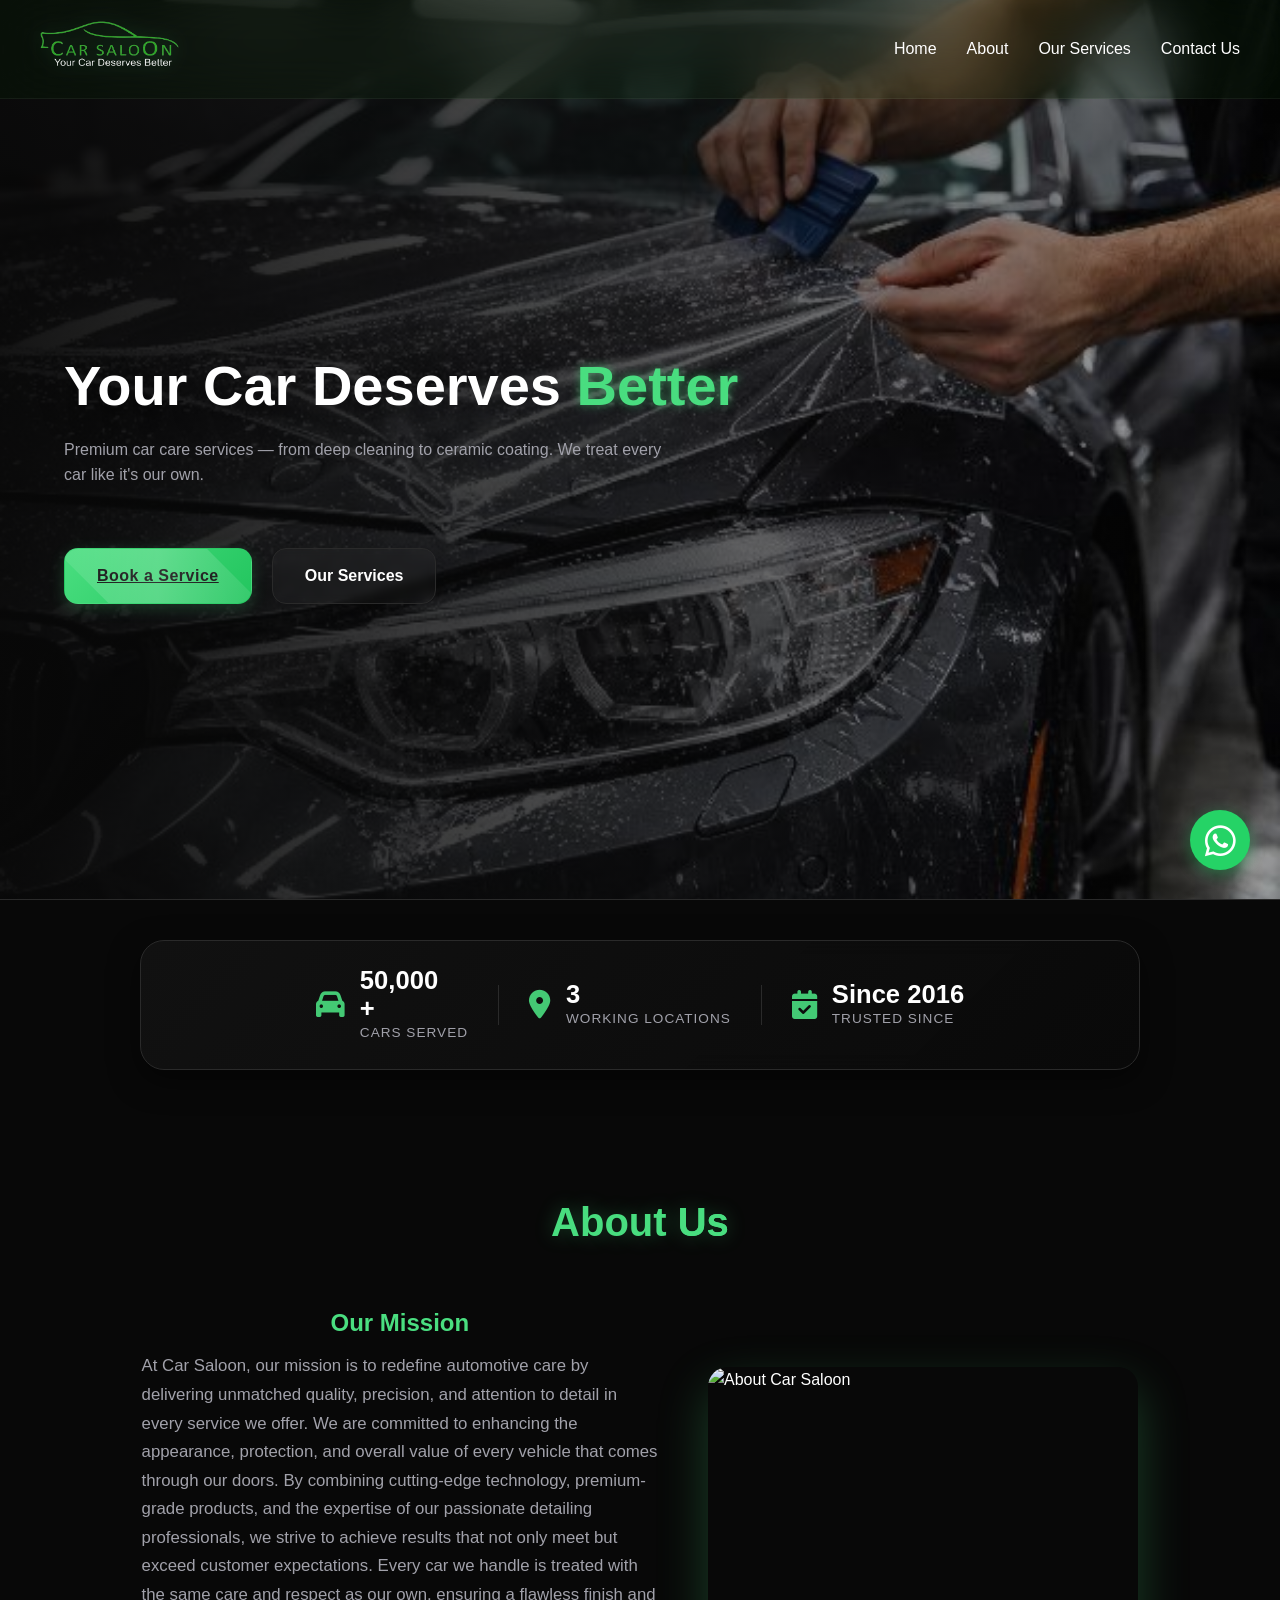
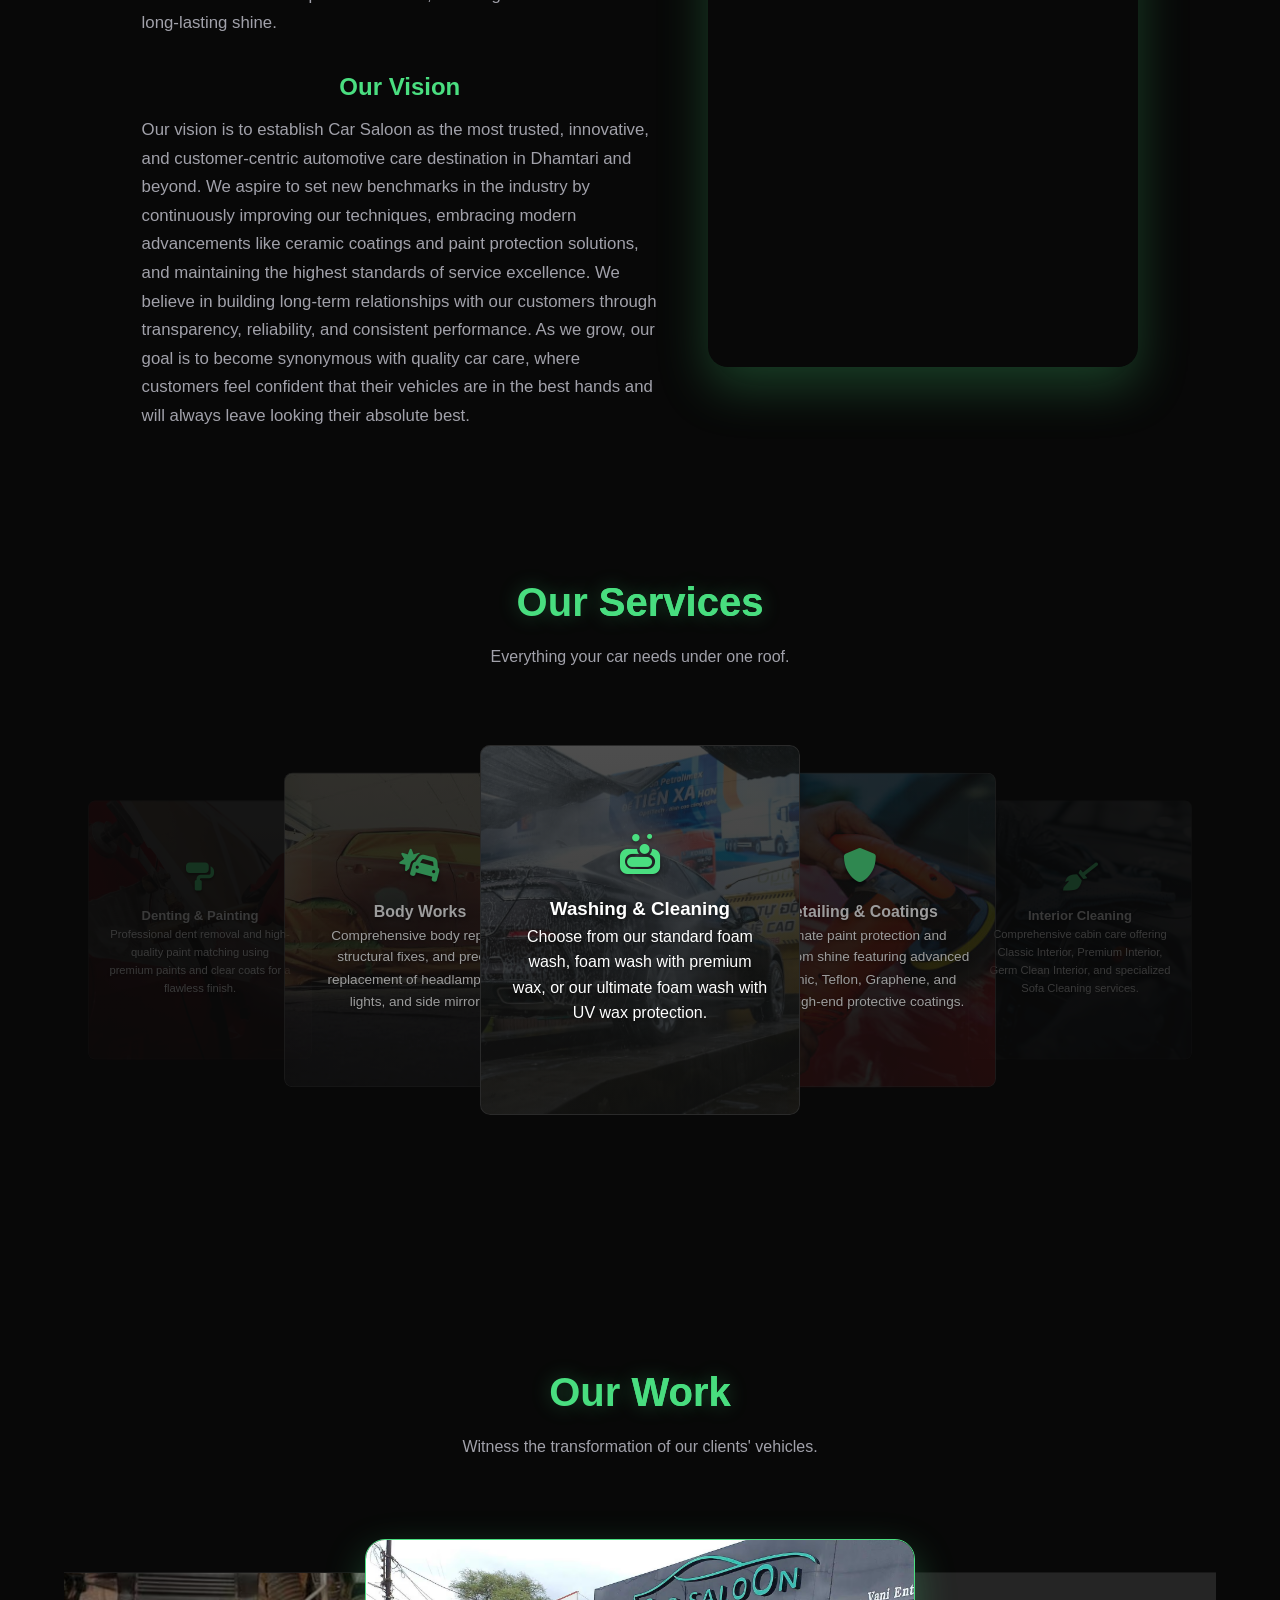
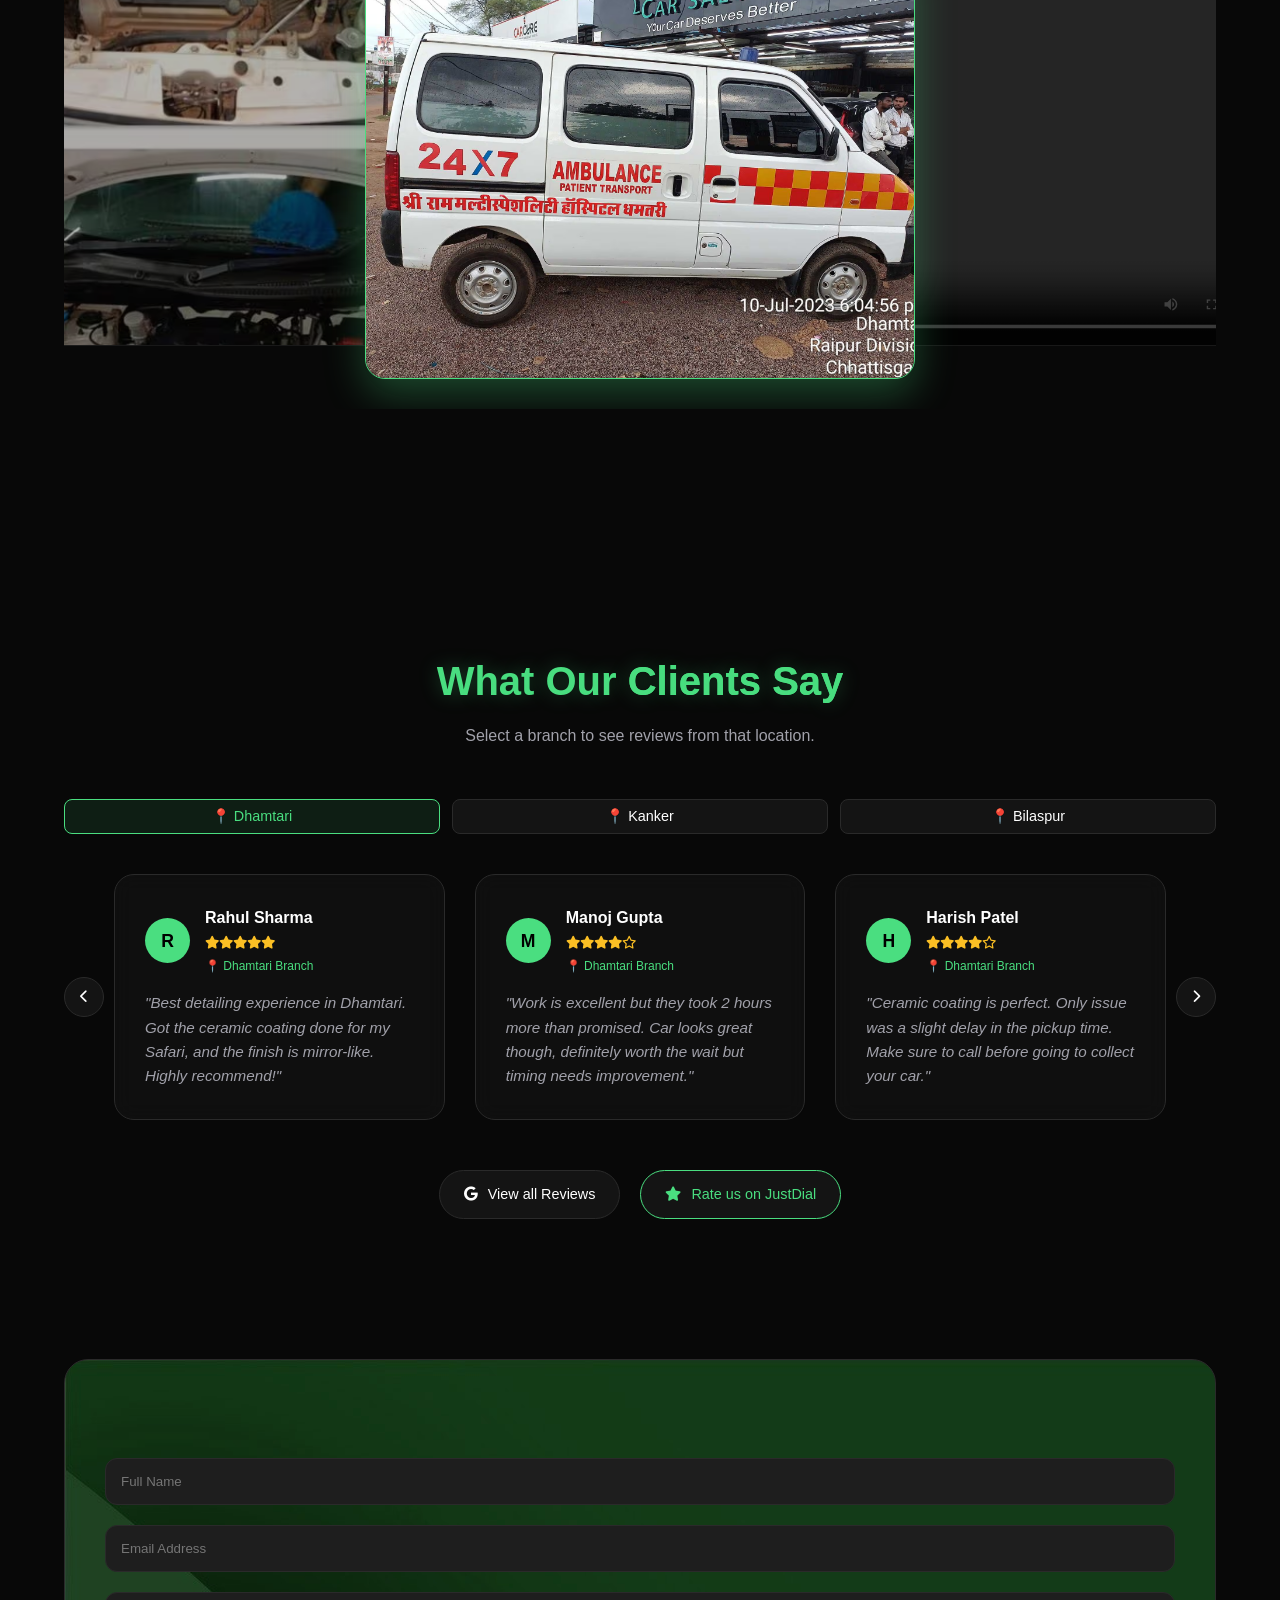
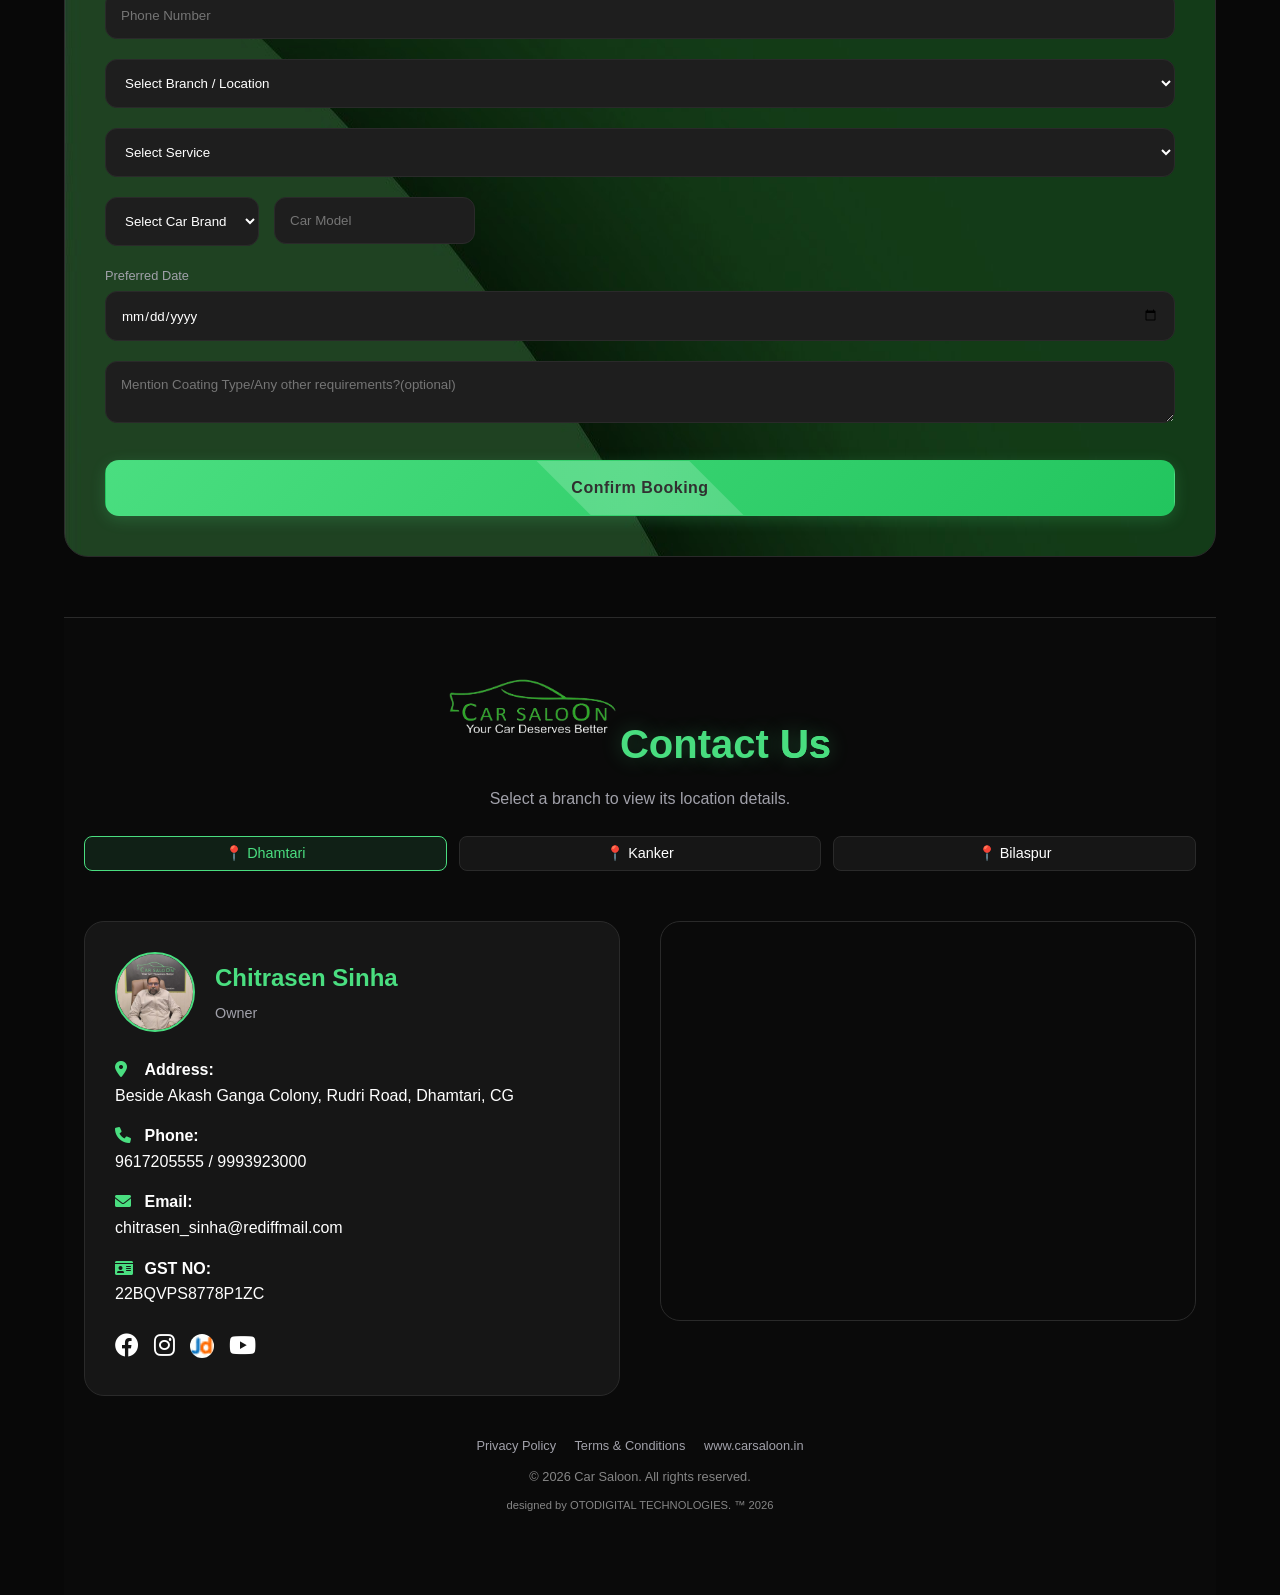
==== index.html @ f425a42c "Added real customer reviews for Bilaspur branch" ====
<!DOCTYPE html>
<html lang="en">

<head>
    <meta charset="UTF-8">
    <meta name="viewport" content="width=device-width, initial-scale=1.0">
    <title>Car Saloon | Premium Car Care</title>
    <link rel="stylesheet" href="https://cdnjs.cloudflare.com/ajax/libs/font-awesome/6.0.0/css/all.min.css">
    <link rel="stylesheet" href="style.css">

    <script type="text/javascript" src="https://cdn.jsdelivr.net/npm/@emailjs/browser@3/dist/email.min.js"></script>
    <script type="text/javascript">
        (function () {
            // REPLACE WITH YOUR PUBLIC KEY from EmailJS Dashboard
            emailjs.init("YOUR_PUBLIC_KEY");
        })();
    </script>
</head>

<body>

    <nav>
        <div class="nav-logo">
            <img src="assets/images/logo-removebg-preview.png" alt="Car Saloon Logo">
        </div>
        <ul class="nav-links">
            <li><a href="#">Home</a></li>
            <li><a href="#about">About</a></li>
            <li><a href="#services">Our Services</a></li>
            <li><a href="#locate-us">Contact Us</a></li>
        </ul>
        <div class="menu-icon"><i class="fas fa-bars"></i></div>
    </nav>

    <section class="hero">
        <div class="hero-content">
            <h1>Your Car Deserves <span class="heading-fill">Better</span></h1>
            <p>Premium car care services — from deep cleaning to ceramic coating. We treat
                every car like it's our own.</p>
        </div>

        <div class="hero-btns">
            <a href="#booking" class="btn-primary">Book a Service</a>
            <a href="#services" class="btn-outline">Our Services</a>
        </div>
    </section>

    <!-- Stats Widget -->
    <section class="stats-widget-section">
        <div class="stats-widget">
            <div class="stat-item">
                <i class="fas fa-car"></i>
                <div>
                    <span class="stat-number counter" data-target="50000">0</span><span class="stat-number">+</span>
                    <span class="stat-label">Cars Served</span>
                </div>
            </div>
            <div class="stat-divider"></div>
            <div class="stat-item">
                <i class="fas fa-map-marker-alt"></i>
                <div>
                    <span class="stat-number counter" data-target="3">0</span>
                    <span class="stat-label">Working Locations</span>
                </div>
            </div>
            <div class="stat-divider"></div>
            <div class="stat-item">
                <i class="fas fa-calendar-check"></i>
                <div>
                    <span class="stat-number">Since 2016</span>
                    <span class="stat-label">Trusted Since</span>
                </div>
            </div>
        </div>
    </section>

    <section id="about" class="about-section" style="padding: 80px 5%;">
        <div class="section-title">
            <h2 class="heading-fill">About <span>Us</span></h2>
        </div>
        <div class="about-content"
            style="display: flex; align-items: center; justify-content: center; gap: 50px; max-width: 90%; margin: auto; flex-wrap: wrap; padding: 0 20px;">
            <div style="flex: 1.2; min-width: 350px; text-align: left;">
                <div style="margin-bottom: 30px;" class="reveal-item">
                    <h3
                        style="color: var(--primary-green); margin-bottom: 10px; font-size: 1.5rem; text-align: center;">
                        Our Mission</h3>
                    <p style="color: var(--text-gray); font-size: 1.05rem; line-height: 1.7;">
                        At Car Saloon, our mission is to redefine automotive care by delivering unmatched quality,
                        precision, and attention to detail in every service we offer. We are committed to enhancing the
                        appearance, protection, and overall value of every vehicle that comes through our doors. By
                        combining cutting-edge technology, premium-grade products, and the expertise of our passionate
                        detailing professionals, we strive to achieve results that not only meet but exceed customer
                        expectations. Every car we handle is treated with the same care and respect as our own, ensuring
                        a flawless finish and long-lasting shine.
                    </p>
                </div>
                <div class="reveal-item">
                    <h3
                        style="color: var(--primary-green); margin-bottom: 10px; font-size: 1.5rem; text-align: center;">
                        Our Vision</h3>
                    <p style="color: var(--text-gray); font-size: 1.05rem; line-height: 1.7;">
                        Our vision is to establish Car Saloon as the most trusted, innovative, and customer-centric
                        automotive care destination in Dhamtari and beyond. We aspire to set new benchmarks in the
                        industry by continuously improving our techniques, embracing modern advancements like ceramic
                        coatings and paint protection solutions, and maintaining the highest standards of service
                        excellence. We believe in building long-term relationships with our customers through
                        transparency, reliability, and consistent performance. As we grow, our goal is to become
                        synonymous with quality car care, where customers feel confident that their vehicles are in the
                        best hands and will always leave looking their absolute best.
                    </p>
                </div>
            </div>
            <div style="flex: 1; min-width: 350px; display: flex; justify-content: center;">
                <img src="assets/background.gif" alt="About Car Saloon"
                    style="width: 100%; height: 600px; border-radius: 20px; box-shadow: 0 20px 50px rgba(74, 222, 128, 0.25); object-fit: cover;">
            </div>
        </div>
    </section>

    <div class="container">

        <section id="services" style="width: 100%; padding: 60px 0;">
            <div class="section-title">
                <h2 class="heading-fill">Our <span>Services</span></h2>
                <p class="reveal-text">Everything your car needs under one roof.</p>
            </div>
            <div class="services-carousel-container">
                <div class="service-card" onclick="centerCard(this)"
                    style="background-image: linear-gradient(rgba(18, 18, 18, 0.75), rgba(18, 18, 18, 0.85)), url('assets/images/services/washing.jpeg'); background-size: cover; background-position: center; border: none; box-shadow: inset 0 0 0 1px var(--border-color);">
                    <i class="fas fa-soap" style="text-shadow: 0 2px 4px rgba(0,0,0,0.5);"></i>
                    <h3 style="text-shadow: 0 2px 4px rgba(0,0,0,0.5);">Washing & Cleaning</h3>
                    <p style="text-shadow: 0 1px 3px rgba(0,0,0,0.5);">Choose from our standard foam wash, foam wash
                        with premium wax, or our ultimate foam wash with UV wax protection.</p>
                </div>
                <div class="service-card" onclick="centerCard(this)"
                    style="background-image: linear-gradient(rgba(18, 18, 18, 0.75), rgba(18, 18, 18, 0.85)), url('assets/images/services/polishing.jpeg'); background-size: cover; background-position: center; border: none; box-shadow: inset 0 0 0 1px var(--border-color);">
                    <i class="fas fa-shield-alt" style="text-shadow: 0 2px 4px rgba(0,0,0,0.5);"></i>
                    <h3 style="text-shadow: 0 2px 4px rgba(0,0,0,0.5);">Detailing & Coatings</h3>
                    <p style="text-shadow: 0 1px 3px rgba(0,0,0,0.5);">Ultimate paint protection and showroom shine
                        featuring advanced Ceramic, Teflon, Graphene, and other high-end protective coatings.</p>
                </div>
                <div class="service-card" onclick="centerCard(this)"
                    style="background-image: linear-gradient(rgba(18, 18, 18, 0.75), rgba(18, 18, 18, 0.85)), url('assets/images/services/interiorcleaning.jpeg'); background-size: cover; background-position: center; border: none; box-shadow: inset 0 0 0 1px var(--border-color);">
                    <i class="fas fa-broom" style="text-shadow: 0 2px 4px rgba(0,0,0,0.5);"></i>
                    <h3 style="text-shadow: 0 2px 4px rgba(0,0,0,0.5);">Interior Cleaning</h3>
                    <p style="text-shadow: 0 1px 3px rgba(0,0,0,0.5);">Comprehensive cabin care offering Classic
                        Interior, Premium Interior, Germ Clean Interior, and specialized Sofa Cleaning services.</p>
                </div>
                <div class="service-card" onclick="centerCard(this)"
                    style="background-image: linear-gradient(rgba(18, 18, 18, 0.75), rgba(18, 18, 18, 0.85)), url('assets/images/services/lightchange.jpeg'); background-size: cover; background-position: center; border: none; box-shadow: inset 0 0 0 1px var(--border-color);">
                    <i class="fas fa-tools" style="text-shadow: 0 2px 4px rgba(0,0,0,0.5);"></i>
                    <h3 style="text-shadow: 0 2px 4px rgba(0,0,0,0.5);">General Service</h3>
                    <p style="text-shadow: 0 1px 3px rgba(0,0,0,0.5);">Complete mechanical maintenance including precise
                        oil changes, thorough engine care, and highly convenient Door Step Service.</p>
                </div>
                <div class="service-card" onclick="centerCard(this)"
                    style="background-image: linear-gradient(rgba(18, 18, 18, 0.75), rgba(18, 18, 18, 0.85)), url('assets/images/services/dentingpainting.jpeg'); background-size: cover; background-position: center; border: none; box-shadow: inset 0 0 0 1px var(--border-color);">
                    <i class="fas fa-paint-roller" style="text-shadow: 0 2px 4px rgba(0,0,0,0.5);"></i>
                    <h3 style="text-shadow: 0 2px 4px rgba(0,0,0,0.5);">Denting & Painting</h3>
                    <p style="text-shadow: 0 1px 3px rgba(0,0,0,0.5);">Professional dent removal and high-quality paint
                        matching using premium paints and clear coats for a flawless finish.</p>
                </div>
                <div class="service-card" onclick="centerCard(this)"
                    style="background-image: linear-gradient(rgba(18, 18, 18, 0.75), rgba(18, 18, 18, 0.85)), url('assets/images/services/bodyworks.jpeg'); background-size: cover; background-position: center; border: none; box-shadow: inset 0 0 0 1px var(--border-color);">
                    <i class="fas fa-car-crash" style="text-shadow: 0 2px 4px rgba(0,0,0,0.5);"></i>
                    <h3 style="text-shadow: 0 2px 4px rgba(0,0,0,0.5);">Body Works</h3>
                    <p style="text-shadow: 0 1px 3px rgba(0,0,0,0.5);">Comprehensive body repairs, structural fixes, and
                        precise replacement of headlamps, tail lights, and side mirrors.</p>
                </div>
            </div>
        </section>

        <section id="gallery">
            <div class="section-title">
                <h2 class="heading-fill">Our <span>Work</span></h2>
                <p class="reveal-text">Witness the transformation of our clients' vehicles.</p>
            </div>

            <div class="work-carousel-container">

                <div class="work-card" onclick="centerWorkCard(this)"><img
                        src="assets/images/car-saloon-dhamtari-ho-dhamtari-car-washing-services-sp2x1o6aof.jpg"
                        alt="Car Detail 1"></div>
                <div class="work-card" onclick="centerWorkCard(this)">
                    <video controls playsinline preload="metadata"
                        style="width: 100%; height: 100%; object-fit: contain; background: #000;">
                        <source
                            src="assets/videos/AQMbCXOfIfp_2yh9FM-oVuuDxNUngYtWGw6tnwpllPSEe5OtTgSu6oGzeUi2Bsx1vpLPDzd5u4siIyimowvs5ouIJ7JB5MEH5lXNM1I (1).mp4"
                            type="video/mp4">
                    </video>
                </div>
                <div class="work-card" onclick="centerWorkCard(this)"><img
                        src="assets/images/car-saloon-dhamtari-ho-dhamtari-car-washing-services-xcah5ecz3w.jpg"
                        alt="Car Detail 2"></div>
                <div class="work-card" onclick="centerWorkCard(this)">
                    <video controls playsinline preload="metadata"
                        style="width: 100%; height: 100%; object-fit: contain; background: #000;">
                        <source
                            src="assets/videos/AQNYAH3YLGtGYxQdbbYi5LE8tPL5NU05qMnF7NYkP5LHOqBVuNrYstpEF_JeESFosq34UWOBqLnwc-0ms81vcoybPlNoiYoqAbYKBFQ.mp4"
                            type="video/mp4">
                    </video>
                </div>
                <div class="work-card" onclick="centerWorkCard(this)"><img
                        src="assets/images/car-saloon-dhamtari-ho-dhamtari-car-washing-services-f1ttv6mr2r.jpg"
                        alt="Car Detail 3"></div>
                <div class="work-card" onclick="centerWorkCard(this)">
                    <video controls playsinline preload="metadata"
                        style="width: 100%; height: 100%; object-fit: contain; background: #000;">
                        <source
                            src="assets/videos/AQNd5Aq2vnjcCpzLFth0KSTw16oBwSMFSRTYcnd527oo-imv3QEeyxZxxWI1hp9BIJGUq3CnrSf5gI_1etqdo-8pDx0zYGvo8QmEPwQ.mp4"
                            type="video/mp4">
                    </video>
                </div>
                <div class="work-card" onclick="centerWorkCard(this)"><img
                        src="assets/images/car-saloon-dhamtari-ho-dhamtari-car-washing-services-gmybqzb4a7.jpg"
                        alt="Car Detail 4"></div>
                <div class="work-card" onclick="centerWorkCard(this)">
                    <video controls playsinline preload="metadata"
                        style="width: 100%; height: 100%; object-fit: contain; background: #000;">
                        <source
                            src="assets/videos/AQO2FTEFDd3v52qOs75V17G1pYZrYRXhVtCbKLsgTdiFKWq4TCh7p92ndG-4It_lqyhpvaEYpeCxsRr_TkTp52UI1nC4V1QpNzONtSo.mp4"
                            type="video/mp4">
                    </video>
                </div>
                <div class="work-card" onclick="centerWorkCard(this)"><img
                        src="assets/images/car-saloon-dhamtari-salons-0qplc3km6k.jpg" alt="Car Detail 5"></div>
                <div class="work-card" onclick="centerWorkCard(this)">
                    <video controls playsinline preload="metadata"
                        style="width: 100%; height: 100%; object-fit: contain; background: #000;">
                        <source
                            src="assets/videos/AQOnS2cP0hG9-4S335iygdPV4sRQbo_0YypDGn6mdOnwCaWPRAGo7GGjcCJkTsjKJPVgu89hWRWeTBTu6Sc_QN1gDMPDE58H8lrCka8.mp4"
                            type="video/mp4">
                    </video>
                </div>
                <div class="work-card" onclick="centerWorkCard(this)"><img
                        src="assets/images/car-saloon-dhamtari-ho-dhamtari-car-washing-services-lmyifej0z8.jpg"
                        alt="Car Detail 6"></div>
                <div class="work-card" onclick="centerWorkCard(this)">
                    <video controls playsinline preload="metadata"
                        style="width: 100%; height: 100%; object-fit: contain; background: #000;">
                        <source
                            src="assets/videos/AQP3p5vWEC1pJPL2mrBeyYXbsQIKfPFEEFQFxuL4MOP1om9zBP4Shc3Z1vlQEoUrIzrLAP5UFdNsMw7wTJUqYse_RprwsAsf54R6oqI.mp4"
                            type="video/mp4">
                    </video>
                </div>
                <div class="work-card" onclick="centerWorkCard(this)"><img
                        src="assets/images/car-saloon-dhamtari-ho-dhamtari-car-washing-services-r15vlhnyr4.jpg"
                        alt="Car Detail 7"></div>
                <div class="work-card" onclick="centerWorkCard(this)">
                    <video controls playsinline preload="metadata"
                        style="width: 100%; height: 100%; object-fit: contain; background: #000;">
                        <source
                            src="assets/videos/AQPAmnKEk1YhmW0NqgMlfymHgtqLCPzg1gmg5Eq8sZPRldK93HcDAqfgrXJwyLESbvEDBAiJZ3XCAqF7PX9OERvM.mp4"
                            type="video/mp4">
                    </video>
                </div>
                <div class="work-card" onclick="centerWorkCard(this)"><img
                        src="assets/images/car-saloon-dhamtari-salons-j2i2jgodxs.jpg" alt="Car Detail 8"></div>
                <div class="work-card" onclick="centerWorkCard(this)">
                    <video controls playsinline preload="metadata"
                        style="width: 100%; height: 100%; object-fit: contain; background: #000;">
                        <source
                            src="assets/videos/AQPKMVRNIxcZZDLexQS3vOcq07gr2kJCZBpNUfDslt9TpumIlm07xjXup0_HMhUsJiMluOX0fX269qJJjE54YS9KQXYNs0qOjjM-Upc.mp4"
                            type="video/mp4">
                    </video>
                </div>
                <div class="work-card" onclick="centerWorkCard(this)"><img
                        src="assets/images/car-saloon-dhamtari-salons-k6rkggvnhy.jpg" alt="Car Detail 9"></div>
                <div class="work-card" onclick="centerWorkCard(this)"><img
                        src="assets/images/car-saloon-dhamtari-salons-u6fln9gjo8.jpg" alt="Car Detail 10"></div>
            </div>
        </section>

        <section id="reviews" class="reviews-section">
            <div class="section-title">
                <h2 class="heading-fill">What Our <span>Clients Say</span></h2>
                <p class="reveal-text">Select a branch to see reviews from that location.</p>
            </div>

            <!-- Branch Selector -->
            <div style="display: flex; flex-wrap: wrap; gap: 12px; justify-content: center; margin-bottom: 40px;">
                <button class="map-btn active" id="rev-btn-dhamtari" onclick="switchBranch('dhamtari')">📍
                    Dhamtari</button>
                <button class="map-btn" id="rev-btn-kanker" onclick="switchBranch('kanker')">📍 Kanker</button>
                <button class="map-btn" id="rev-btn-bilaspur" onclick="switchBranch('bilaspur')">📍 Bilaspur</button>
            </div>

            <!-- ===== DHAMTARI REVIEWS ===== -->
            <div id="reviews-dhamtari">
                <div class="reviews-carousel-container">
                    <div class="reviews-track-container">
                        <div class="reviews-track" id="track-dhamtari">
                            <div class="review-card">
                                <div class="reviewer-header">
                                    <div class="reviewer-avatar">R</div>
                                    <div class="reviewer-info">
                                        <h4>Rahul Sharma</h4>
                                        <div class="stars"><i class="fas fa-star"></i><i class="fas fa-star"></i><i
                                                class="fas fa-star"></i><i class="fas fa-star"></i><i
                                                class="fas fa-star"></i></div>
                                        <div class="branch-location"
                                            style="font-size:0.75rem;color:var(--primary-green);margin-top:4px;">📍
                                            Dhamtari Branch</div>
                                    </div>
                                </div>
                                <p class="review-text">"Best detailing experience in Dhamtari. Got the ceramic coating
                                    done for my Safari, and the finish is mirror-like. Highly recommend!"</p>
                            </div>
                            <div class="review-card">
                                <div class="reviewer-header">
                                    <div class="reviewer-avatar">M</div>
                                    <div class="reviewer-info">
                                        <h4>Manoj Gupta</h4>
                                        <div class="stars"><i class="fas fa-star"></i><i class="fas fa-star"></i><i
                                                class="fas fa-star"></i><i class="fas fa-star"></i><i
                                                class="far fa-star"></i></div>
                                        <div class="branch-location"
                                            style="font-size:0.75rem;color:var(--primary-green);margin-top:4px;">📍
                                            Dhamtari Branch</div>
                                    </div>
                                </div>
                                <p class="review-text">"Work is excellent but they took 2 hours more than promised. Car
                                    looks great though, definitely worth the wait but timing needs improvement."</p>
                            </div>
                            <div class="review-card">
                                <div class="reviewer-header">
                                    <div class="reviewer-avatar">H</div>
                                    <div class="reviewer-info">
                                        <h4>Harish Patel</h4>
                                        <div class="stars"><i class="fas fa-star"></i><i class="fas fa-star"></i><i
                                                class="fas fa-star"></i><i class="fas fa-star"></i><i
                                                class="far fa-star"></i></div>
                                        <div class="branch-location"
                                            style="font-size:0.75rem;color:var(--primary-green);margin-top:4px;">📍
                                            Dhamtari Branch</div>
                                    </div>
                                </div>
                                <p class="review-text">"Ceramic coating is perfect. Only issue was a slight delay in the
                                    pickup time. Make sure to call before going to collect your car."</p>
                            </div>
                            <div class="review-card">
                                <div class="reviewer-header">
                                    <div class="reviewer-avatar">V</div>
                                    <div class="reviewer-info">
                                        <h4>Vikram Singh</h4>
                                        <div class="stars"><i class="fas fa-star"></i><i class="fas fa-star"></i><i
                                                class="fas fa-star"></i><i class="fas fa-star"></i><i
                                                class="fas fa-star"></i></div>
                                        <div class="branch-location"
                                            style="font-size:0.75rem;color:var(--primary-green);margin-top:4px;">📍
                                            Dhamtari Branch</div>
                                    </div>
                                </div>
                                <p class="review-text">"Absolutely love the full interior cleaning they did on my Creta.
                                    Smells fresh and looks brand new inside. Great team at Dhamtari!"</p>
                            </div>
                            <!-- New Dhamtari Reviews -->
                            <div class="review-card">
                                <div class="reviewer-header">
                                    <div class="reviewer-avatar">M</div>
                                    <div class="reviewer-info">
                                        <h4>Manda Rakesh</h4>
                                        <div class="stars"><i class="fas fa-star"></i><i class="fas fa-star"></i><i class="fas fa-star"></i><i class="fas fa-star"></i><i class="fas fa-star"></i></div>
                                        <div class="branch-location" style="font-size:0.75rem;color:var(--primary-green);margin-top:4px;">📍 Dhamtari Branch</div>
                                    </div>
                                </div>
                                <p class="review-text">"Best service provider for denting & Painting."</p>
                            </div>
                            <div class="review-card">
                                <div class="reviewer-header">
                                    <div class="reviewer-avatar">C</div>
                                    <div class="reviewer-info">
                                        <h4>C K Sinha</h4>
                                        <div class="stars"><i class="fas fa-star"></i><i class="fas fa-star"></i><i class="fas fa-star"></i><i class="fas fa-star"></i><i class="fas fa-star"></i></div>
                                        <div class="branch-location" style="font-size:0.75rem;color:var(--primary-green);margin-top:4px;">📍 Dhamtari Branch</div>
                                    </div>
                                </div>
                                <p class="review-text">"Nice service."</p>
                            </div>
                            <div class="review-card">
                                <div class="reviewer-header">
                                    <div class="reviewer-avatar">P</div>
                                    <div class="reviewer-info">
                                        <h4>Mr Player</h4>
                                        <div class="stars"><i class="fas fa-star"></i><i class="fas fa-star"></i><i class="fas fa-star"></i><i class="fas fa-star"></i><i class="fas fa-star"></i></div>
                                        <div class="branch-location" style="font-size:0.75rem;color:var(--primary-green);margin-top:4px;">📍 Dhamtari Branch</div>
                                    </div>
                                </div>
                                <p class="review-text">"Excellent service and down to earth owner."</p>
                            </div>
                            <div class="review-card">
                                <div class="reviewer-header">
                                    <div class="reviewer-avatar">S</div>
                                    <div class="reviewer-info">
                                        <h4>SANDEEP YADAV</h4>
                                        <div class="stars"><i class="fas fa-star"></i><i class="fas fa-star"></i><i class="fas fa-star"></i><i class="fas fa-star"></i><i class="fas fa-star"></i></div>
                                        <div class="branch-location" style="font-size:0.75rem;color:var(--primary-green);margin-top:4px;">📍 Dhamtari Branch</div>
                                    </div>
                                </div>
                                <p class="review-text">"Best work place for car."</p>
                            </div>
                            <div class="review-card">
                                <div class="reviewer-header">
                                    <div class="reviewer-avatar">R</div>
                                    <div class="reviewer-info">
                                        <h4>Ritik Kumar</h4>
                                        <div class="stars"><i class="fas fa-star"></i><i class="fas fa-star"></i><i class="fas fa-star"></i><i class="fas fa-star"></i><i class="fas fa-star"></i></div>
                                        <div class="branch-location" style="font-size:0.75rem;color:var(--primary-green);margin-top:4px;">📍 Dhamtari Branch</div>
                                    </div>
                                </div>
                                <p class="review-text">"Best services."</p>
                            </div>
                            <div class="review-card">
                                <div class="reviewer-header">
                                    <div class="reviewer-avatar">J</div>
                                    <div class="reviewer-info">
                                        <h4>Jeevan Lal nishad</h4>
                                        <div class="stars"><i class="fas fa-star"></i><i class="fas fa-star"></i><i class="fas fa-star"></i><i class="fas fa-star"></i><i class="fas fa-star"></i></div>
                                        <div class="branch-location" style="font-size:0.75rem;color:var(--primary-green);margin-top:4px;">📍 Dhamtari Branch</div>
                                    </div>
                                </div>
                                <p class="review-text">"Good service."</p>
                            </div>
                            <div class="review-card">
                                <div class="reviewer-header">
                                    <div class="reviewer-avatar">V</div>
                                    <div class="reviewer-info">
                                        <h4>Vinay Pratap Singh</h4>
                                        <div class="stars"><i class="fas fa-star"></i><i class="fas fa-star"></i><i class="fas fa-star"></i><i class="fas fa-star"></i><i class="fas fa-star"></i></div>
                                        <div class="branch-location" style="font-size:0.75rem;color:var(--primary-green);margin-top:4px;">📍 Dhamtari Branch</div>
                                    </div>
                                </div>
                                <p class="review-text">"Excellent service in dhamtari."</p>
                            </div>
                        </div>
                    </div>
                    <button class="reviews-btn prev" onclick="slideReviews('dhamtari', -1)" aria-label="Previous"><i
                            class="fas fa-chevron-left"></i></button>
                    <button class="reviews-btn next" onclick="slideReviews('dhamtari', 1)" aria-label="Next"><i
                            class="fas fa-chevron-right"></i></button>
                </div>
                <div class="google-review-badge">
                    <a href="https://share.google/YNrugGWf8nXV2l7XF" target="_blank" class="btn-review"><i
                            class="fab fa-google"></i> View all Reviews</a>
                    <a href="https://www.justdial.com/Dhamtari/Car-Saloon-Beside-Aakash-Ganga-Colony-Dhamtari-I-Ward/9999P7722-7722-190912194757-B8M9_BZDET/writereview?city=Dhamtari&area=Dhamtari+I+Ward&fid=&prevRating=0&company_name=Car+Saloon&nav=1&tapToRate=1"
                        target="_blank" class="btn-review"
                        style="border-color:var(--primary-green);color:var(--primary-green);"><i
                            class="fas fa-star"></i> Rate us on JustDial</a>
                </div>
            </div>

            <!-- ===== KANKER REVIEWS ===== -->
            <div id="reviews-kanker" style="display:none;">
                <div class="reviews-carousel-container">
                    <div class="reviews-track-container">
                        <div class="reviews-track" id="track-kanker">
                            <div class="review-card">
                                <div class="reviewer-header">
                                    <div class="reviewer-avatar">P</div>
                                    <div class="reviewer-info">
                                        <h4>Priya Gupta</h4>
                                        <div class="stars"><i class="fas fa-star"></i><i class="fas fa-star"></i><i
                                                class="fas fa-star"></i><i class="fas fa-star"></i><i
                                                class="fas fa-star"></i></div>
                                        <div class="branch-location"
                                            style="font-size:0.75rem;color:var(--primary-green);margin-top:4px;">📍
                                            Kanker Branch</div>
                                    </div>
                                </div>
                                <p class="review-text">"Affordable yet high-quality washing. They really care about the
                                    details, especially the interior deep cleaning. Great job at Kanker!"</p>
                            </div>
                            <div class="review-card">
                                <div class="reviewer-header">
                                    <div class="reviewer-avatar">S</div>
                                    <div class="reviewer-info">
                                        <h4>Sunny Raj</h4>
                                        <div class="stars"><i class="fas fa-star"></i><i class="fas fa-star"></i><i
                                                class="fas fa-star"></i><i class="fas fa-star"></i><i
                                                class="far fa-star"></i></div>
                                        <div class="branch-location"
                                            style="font-size:0.75rem;color:var(--primary-green);margin-top:4px;">📍
                                            Kanker Branch</div>
                                    </div>
                                </div>
                                <p class="review-text">"Good cleaning, but the waiting lounge could be better. A bit
                                    crowded on weekends, so make sure to book an appointment early."</p>
                            </div>
                            <div class="review-card">
                                <div class="reviewer-header">
                                    <div class="reviewer-avatar">D</div>
                                    <div class="reviewer-info">
                                        <h4>Deepak Verma</h4>
                                        <div class="stars"><i class="fas fa-star"></i><i class="fas fa-star"></i><i
                                                class="fas fa-star"></i><i class="fas fa-star"></i><i
                                                class="fas fa-star"></i></div>
                                        <div class="branch-location"
                                            style="font-size:0.75rem;color:var(--primary-green);margin-top:4px;">📍
                                            Kanker Branch</div>
                                    </div>
                                </div>
                                <p class="review-text">"Got my Kia Seltos ceramic coated here. The results are amazing.
                                    The car looks even better than when it was in the showroom!"</p>
                            </div>
                            <div class="review-card">
                                <div class="reviewer-header">
                                    <div class="reviewer-avatar">L</div>
                                    <div class="reviewer-info">
                                        <h4>Lokesh Sahu</h4>
                                        <div class="stars"><i class="fas fa-star"></i><i class="fas fa-star"></i><i
                                                class="fas fa-star"></i><i class="fas fa-star"></i><i
                                                class="fas fa-star"></i></div>
                                        <div class="branch-location"
                                            style="font-size:0.75rem;color:var(--primary-green);margin-top:4px;">📍
                                            Kanker Branch</div>
                                    </div>
                                </div>
                                <p class="review-text">"Extremely satisfied with the Teflon coating on my Bolero. The
                                    finish is superb and the staff in Kanker are very professional."</p>
                            </div>
                            <!-- New Kanker Reviews -->
                            <div class="review-card">
                                <div class="reviewer-header">
                                    <div class="reviewer-avatar">P</div>
                                    <div class="reviewer-info">
                                        <h4>pallavi sharma</h4>
                                        <div class="stars"><i class="fas fa-star"></i><i class="fas fa-star"></i><i class="fas fa-star"></i><i class="fas fa-star"></i><i class="fas fa-star"></i></div>
                                        <div class="branch-location" style="font-size:0.75rem;color:var(--primary-green);margin-top:4px;">📍 Kanker Branch</div>
                                    </div>
                                </div>
                                <p class="review-text">"Very nice service."</p>
                            </div>
                            <div class="review-card">
                                <div class="reviewer-header">
                                    <div class="reviewer-avatar">C</div>
                                    <div class="reviewer-info">
                                        <h4>Chitrasen Sinha</h4>
                                        <div class="stars"><i class="fas fa-star"></i><i class="fas fa-star"></i><i class="fas fa-star"></i><i class="fas fa-star"></i><i class="fas fa-star"></i></div>
                                        <div class="branch-location" style="font-size:0.75rem;color:var(--primary-green);margin-top:4px;">📍 Kanker Branch</div>
                                    </div>
                                </div>
                                <p class="review-text">"Good services provider."</p>
                            </div>
                            <div class="review-card">
                                <div class="reviewer-header">
                                    <div class="reviewer-avatar">Y</div>
                                    <div class="reviewer-info">
                                        <h4>Yasu Nishad</h4>
                                        <div class="stars"><i class="fas fa-star"></i><i class="fas fa-star"></i><i class="fas fa-star"></i><i class="fas fa-star"></i><i class="fas fa-star"></i></div>
                                        <div class="branch-location" style="font-size:0.75rem;color:var(--primary-green);margin-top:4px;">📍 Kanker Branch</div>
                                    </div>
                                </div>
                                <p class="review-text">"Best in service."</p>
                            </div>
                        </div>
                    </div>
                    <button class="reviews-btn prev" onclick="slideReviews('kanker', -1)" aria-label="Previous"><i
                            class="fas fa-chevron-left"></i></button>
                    <button class="reviews-btn next" onclick="slideReviews('kanker', 1)" aria-label="Next"><i
                            class="fas fa-chevron-right"></i></button>
                </div>
                <div class="google-review-badge">
                    <a href="https://share.google/ZRnRqvDYphMBNcuJb" target="_blank" class="btn-review"><i
                            class="fab fa-google"></i> View all Reviews</a>
                    <a href="https://www.justdial.com/Kanker/Car-Saloon-Kanker-Kodabhat-Near-Durga-Mandir-Bardebhata-Kanker-Road/9999P7868-7868-250221095508-P8J3_BZDET"
                        target="_blank" class="btn-review"
                        style="border-color:var(--primary-green);color:var(--primary-green);"><i
                            class="fas fa-star"></i> Rate us on JustDial</a>
                </div>
            </div>

            <!-- ===== BILASPUR REVIEWS ===== -->
            <div id="reviews-bilaspur" style="display:none;">
                <div class="reviews-carousel-container">
                    <div class="reviews-track-container">
                        <div class="reviews-track" id="track-bilaspur">
                            <div class="review-card">
                                <div class="reviewer-header">
                                    <div class="reviewer-avatar">A</div>
                                    <div class="reviewer-info">
                                        <h4>Amit Patel</h4>
                                        <div class="stars"><i class="fas fa-star"></i><i class="fas fa-star"></i><i
                                                class="fas fa-star"></i><i class="fas fa-star"></i><i
                                                class="fas fa-star"></i></div>
                                        <div class="branch-location"
                                            style="font-size:0.75rem;color:var(--primary-green);margin-top:4px;">📍
                                            Bilaspur Branch</div>
                                    </div>
                                </div>
                                <p class="review-text">"Professional staff and a very sophisticated workshop. My 5-year
                                    old Swift looks brand new again. Truly the best auto care saloon in town."</p>
                            </div>
                            <div class="review-card">
                                <div class="reviewer-header">
                                    <div class="reviewer-avatar">N</div>
                                    <div class="reviewer-info">
                                        <h4>Neha Taneja</h4>
                                        <div class="stars"><i class="fas fa-star"></i><i class="fas fa-star"></i><i
                                                class="fas fa-star"></i><i class="far fa-star"></i><i
                                                class="far fa-star"></i></div>
                                        <div class="branch-location"
                                            style="font-size:0.75rem;color:var(--primary-green);margin-top:4px;">📍
                                            Bilaspur Branch</div>
                                    </div>
                                </div>
                                <p class="review-text">"Staff is skilled but very busy. Had to wait 30 mins even with an
                                    appointment. Cleaning was top notch, but they should manage slots better."</p>
                            </div>
                            <div class="review-card">
                                <div class="reviewer-header">
                                    <div class="reviewer-avatar">J</div>
                                    <div class="reviewer-info">
                                        <h4>Jeevan Lal</h4>
                                        <div class="stars"><i class="fas fa-star"></i><i class="fas fa-star"></i><i
                                                class="fas fa-star"></i><i class="fas fa-star"></i><i
                                                class="fas fa-star"></i></div>
                                        <div class="branch-location"
                                            style="font-size:0.75rem;color:var(--primary-green);margin-top:4px;">📍
                                            Bilaspur Branch</div>
                                    </div>
                                </div>
                                <p class="review-text">"Top-notch car premium salon. The attention to detail is what
                                    sets them apart. My Fortuner looks brand new every single time."</p>
                            </div>
                            <div class="review-card">
                                <div class="reviewer-header">
                                    <div class="reviewer-avatar">K</div>
                                    <div class="reviewer-info">
                                        <h4>Kavita Sharma</h4>
                                        <div class="stars"><i class="fas fa-star"></i><i class="fas fa-star"></i><i
                                                class="fas fa-star"></i><i class="fas fa-star"></i><i
                                                class="fas fa-star"></i></div>
                                        <div class="branch-location"
                                            style="font-size:0.75rem;color:var(--primary-green);margin-top:4px;">📍
                                            Bilaspur Branch</div>
                                    </div>
                                </div>
                                <p class="review-text">"Visited the Bilaspur branch for body work and denting.
                                    Absolutely flawless finish. Their team is skilled, quick and very courteous!"</p>
                            </div>
                            <!-- New Bilaspur Reviews -->
                            <div class="review-card">
                                <div class="reviewer-header">
                                    <div class="reviewer-avatar">S</div>
                                    <div class="reviewer-info">
                                        <h4>Sahil Batra</h4>
                                        <div class="stars"><i class="fas fa-star"></i><i class="fas fa-star"></i><i class="fas fa-star"></i><i class="fas fa-star"></i><i class="fas fa-star"></i></div>
                                        <div class="branch-location" style="font-size:0.75rem;color:var(--primary-green);margin-top:4px;">📍 Bilaspur Branch</div>
                                    </div>
                                </div>
                                <p class="review-text">"I got my kia carens washed here, and it was very satisfied experience with car saloon very good service 🔥💯👌👌"</p>
                            </div>
                            <div class="review-card">
                                <div class="reviewer-header">
                                    <div class="reviewer-avatar">K</div>
                                    <div class="reviewer-info">
                                        <h4>Kamesh Bajaj</h4>
                                        <div class="stars"><i class="fas fa-star"></i><i class="fas fa-star"></i><i class="fas fa-star"></i><i class="fas fa-star"></i><i class="fas fa-star"></i></div>
                                        <div class="branch-location" style="font-size:0.75rem;color:var(--primary-green);margin-top:4px;">📍 Bilaspur Branch</div>
                                    </div>
                                </div>
                                <p class="review-text">"I gave my royal enfield Bullet here and i am so happy .Thanks miraj bhai for doing such a good engine buffing and detailing, got a better result than expected👌👌👌"</p>
                            </div>
                            <div class="review-card">
                                <div class="reviewer-header">
                                    <div class="reviewer-avatar">M</div>
                                    <div class="reviewer-info">
                                        <h4>Mayank Kumar</h4>
                                        <div class="stars"><i class="fas fa-star"></i><i class="fas fa-star"></i><i class="fas fa-star"></i><i class="fas fa-star"></i><i class="fas fa-star"></i></div>
                                        <div class="branch-location" style="font-size:0.75rem;color:var(--primary-green);margin-top:4px;">📍 Bilaspur Branch</div>
                                    </div>
                                </div>
                                <p class="review-text">"Nice experience , too good service provided by all the members of car saloon and all the worker’s are well known to there work"</p>
                            </div>
                            <div class="review-card">
                                <div class="reviewer-header">
                                    <div class="reviewer-avatar">D</div>
                                    <div class="reviewer-info">
                                        <h4>Dharmendra S Khandeykar</h4>
                                        <div class="stars"><i class="fas fa-star"></i><i class="fas fa-star"></i><i class="fas fa-star"></i><i class="fas fa-star"></i><i class="fas fa-star"></i></div>
                                        <div class="branch-location" style="font-size:0.75rem;color:var(--primary-green);margin-top:4px;">📍 Bilaspur Branch</div>
                                    </div>
                                </div>
                                <p class="review-text">"So nice junction the deep spa for car, Whom car serviced here from just liking new,thanks car saloon"</p>
                            </div>
                            <div class="review-card">
                                <div class="reviewer-header">
                                    <div class="reviewer-avatar">H</div>
                                    <div class="reviewer-info">
                                        <h4>Hira Markam</h4>
                                        <div class="stars"><i class="fas fa-star"></i><i class="fas fa-star"></i><i class="fas fa-star"></i><i class="fas fa-star"></i><i class="fas fa-star"></i></div>
                                        <div class="branch-location" style="font-size:0.75rem;color:var(--primary-green);margin-top:4px;">📍 Bilaspur Branch</div>
                                    </div>
                                </div>
                                <p class="review-text">"Satisfied with the service. Well trained staff."</p>
                            </div>
                            <div class="review-card">
                                <div class="reviewer-header">
                                    <div class="reviewer-avatar">S</div>
                                    <div class="reviewer-info">
                                        <h4>sp deepak</h4>
                                        <div class="stars"><i class="fas fa-star"></i><i class="fas fa-star"></i><i class="fas fa-star"></i><i class="fas fa-star"></i><i class="fas fa-star"></i></div>
                                        <div class="branch-location" style="font-size:0.75rem;color:var(--primary-green);margin-top:4px;">📍 Bilaspur Branch</div>
                                    </div>
                                </div>
                                <p class="review-text">"Best Experience with this place all time."</p>
                            </div>
                            <div class="review-card">
                                <div class="reviewer-header">
                                    <div class="reviewer-avatar">A</div>
                                    <div class="reviewer-info">
                                        <h4>arjun nagdev</h4>
                                        <div class="stars"><i class="fas fa-star"></i><i class="fas fa-star"></i><i class="fas fa-star"></i><i class="fas fa-star"></i><i class="fas fa-star"></i></div>
                                        <div class="branch-location" style="font-size:0.75rem;color:var(--primary-green);margin-top:4px;">📍 Bilaspur Branch</div>
                                    </div>
                                </div>
                                <p class="review-text">"Best work in bilaspur."</p>
                            </div>
                        </div>
                    </div>
                    <button class="reviews-btn prev" onclick="slideReviews('bilaspur', -1)" aria-label="Previous"><i
                            class="fas fa-chevron-left"></i></button>
                    <button class="reviews-btn next" onclick="slideReviews('bilaspur', 1)" aria-label="Next"><i
                            class="fas fa-chevron-right"></i></button>
                </div>
                <div class="google-review-badge">
                    <a href="https://share.google/ydaP3KbQBbgaRI4BH" target="_blank" class="btn-review"><i
                            class="fab fa-google"></i> View all Reviews</a>
                    <a href="https://www.justdial.com/Bilaspur-Chhattisgarh/Car-Saloon-Vyapar-Vihar-Road/9999P7752-7752-181124163744-X1J3_BZDET"
                        target="_blank" class="btn-review"
                        style="border-color:var(--primary-green);color:var(--primary-green);"><i
                            class="fas fa-star"></i> Rate us on JustDial</a>
                </div>
            </div>
        </section>


        <section id="booking" class="booking-form-container">
            <h2 class="heading-fill" style="text-align: center; margin-bottom: 20px;">Book Your <span>Service</span></h2>
            <form id="car-service-form">
                <div class="form-group"><input type="text" name="user_name" placeholder="Full Name" required></div>
                <div class="form-group"><input type="email" name="user_email" placeholder="Email Address" required>
                </div>
                <div class="form-group"><input type="tel" name="user_phone" placeholder="Phone Number" required></div>

                <div class="form-group">
                    <select name="branch_location" id="branchLocationSelect" required>
                        <option value="">Select Branch / Location</option>
                        <option value="Dhamtari">📍 Dhamtari Branch</option>
                        <option value="Kanker">📍 Kanker Branch</option>
                        <option value="Bilaspur">📍 Bilaspur Branch</option>
                    </select>
                </div>

                <div class="form-group">
                    <select name="service_type" required>
                        <option value="">Select Service</option>
                        <option value="Body Works">Body Works</option>
                        <option value="Washing and Cleaning">Washing and Cleaning</option>
                        <option value="Denting and Painting">Denting and Painting</option>
                        <option value="Car Polishing">Car Polishing</option>
                        <option value="Interior Cleaning">Interior Cleaning</option>
                        <option value="Light Changing">Light Changing</option>
                        <option value="Mirror Replacement">Mirror Replacement</option>
                        <option value="General Service">General Service</option>
                        <option value="Ceramic Coating">Ceramic Coating</option>
                        <option value="Teflon Coating">Teflon Coating</option>
                        <option value="Graphene Coating">Graphene Coating</option>
                        <option value="PPF (Paint Protection Film)">PPF (Paint Protection Film)</option>
                        <option value="Other">Other</option>
                    </select>
                </div>

                <div class="form-row">
                    <div class="form-group">
                        <select name="car_brand" id="carBrandSelect" required>
                            <option value="">Select Car Brand</option>
                            <!-- Indian Mass Market -->
                            <option value="Maruti Suzuki">Maruti Suzuki</option>
                            <option value="Hyundai">Hyundai</option>
                            <option value="Tata Motors">Tata Motors</option>
                            <option value="Mahindra">Mahindra</option>
                            <option value="Kia">Kia</option>
                            <option value="Toyota">Toyota</option>
                            <option value="Honda">Honda</option>
                            <option value="MG">MG</option>
                            <option value="Renault">Renault</option>
                            <option value="Skoda">Skoda</option>
                            <option value="Volkswagen">Volkswagen</option>
                            <option value="Nissan">Nissan</option>
                            <option value="Jeep">Jeep</option>
                            <option value="Citroen">Citroen</option>
                            <option value="Force Motors">Force Motors</option>
                            <option value="Isuzu">Isuzu</option>
                            <!-- Luxury & Premium -->
                            <option value="Mercedes-Benz">Mercedes-Benz</option>
                            <option value="BMW">BMW</option>
                            <option value="Audi">Audi</option>
                            <option value="Volvo">Volvo</option>
                            <option value="Jaguar">Jaguar</option>
                            <option value="Land Rover">Land Rover</option>
                            <option value="Lexus">Lexus</option>
                            <option value="Mini">Mini</option>
                            <option value="Porsche">Porsche</option>
                            <!-- Supercars & Ultra Luxury -->
                            <option value="Rolls-Royce">Rolls-Royce</option>
                            <option value="Bentley">Bentley</option>
                            <option value="Ferrari">Ferrari</option>
                            <option value="Lamborghini">Lamborghini</option>
                            <option value="Maserati">Maserati</option>
                            <option value="Aston Martin">Aston Martin</option>
                            <option value="McLaren">McLaren</option>
                            <option value="Other">Other</option>
                        </select>
                    </div>
                    <div class="form-group"><input type="text" name="car_model" placeholder="Car Model"></div>
                </div>

                <div class="form-group" id="otherBrandGroup" style="display: none;">
                    <input type="text" name="car_brand_other" id="otherBrandInput"
                        placeholder="Enter Car Brand (Please Specify)">
                </div>

                <div class="form-group">
                    <label
                        style="font-size: 0.8rem; color: var(--text-gray); display: block; margin-bottom: 5px;">Preferred
                        Date</label>
                    <input type="date" name="service_date" required>
                </div>

                <div class="form-group"><textarea name="message"
                        placeholder="Mention Coating Type/Any other requirements?(optional)"></textarea></div>

                <button type="submit" class="btn-primary submit-btn">Confirm Booking</button>
            </form>
        </section>

        <footer id="locate-us" style="padding-top: 60px;">
            <div class="footer-content" style="display: flex; flex-direction: column; gap: 40px; align-items: stretch;">
                <div style="text-align: center;">
                    <img src="assets/images/logo-removebg-preview.png" alt="Car Saloon"
                        style="height: 60px; margin-bottom: 20px;">
                    <h2 class="heading-fill" style="color: var(--text-white); font-size: 2.5rem; margin-bottom: 10px;">Contact
                        <span>Us</span>
                    </h2>
                    <p class="reveal-text" style="color: var(--text-gray); margin-bottom: 24px;">Select a branch to view its location
                        details.</p>
                    <!-- Branch selector drives contact details + map -->
                    <div
                        style="display: flex; flex-wrap: wrap; gap: 12px; justify-content: center; margin-bottom: 10px;">
                        <button class="map-btn active" id="contact-btn-dhamtari" onclick="switchBranch('dhamtari')">📍
                            Dhamtari</button>
                        <button class="map-btn" id="contact-btn-kanker" onclick="switchBranch('kanker')">📍
                            Kanker</button>
                        <button class="map-btn" id="contact-btn-bilaspur" onclick="switchBranch('bilaspur')">📍
                            Bilaspur</button>
                    </div>
                </div>

                <div class="locate-grid"
                    style="display: grid; grid-template-columns: repeat(auto-fit, minmax(300px, 1fr)); gap: 40px; text-align: left;">

                    <!-- Contact details panel -->
                    <div class="contact-details"
                        style="background: rgba(255, 255, 255, 0.05); padding: 30px; border-radius: 20px; border: 1px solid var(--border-color);">
                        <div style="display: flex; align-items: center; gap: 20px; margin-bottom: 25px;">
                            <img src="assets/images/owner.jpeg" alt="Chitrasen Sinha"
                                style="width: 80px; height: 80px; border-radius: 50%; object-fit: cover; border: 2px solid var(--primary-green);">
                            <div>
                                <h3 style="color: var(--primary-green); margin-bottom: 5px; font-size: 1.5rem;">
                                    Chitrasen Sinha</h3>
                                <p style="color: var(--text-gray); font-size: 0.9rem; margin-bottom: 0;">Owner</p>
                            </div>
                        </div>
                        <p style="margin-bottom: 15px;" id="contact-address">
                            <i class="fas fa-map-marker-alt" style="color: var(--primary-green); width: 25px;"></i>
                            <strong>Address:</strong><br>Beside Akash Ganga Colony, Rudri Road, Dhamtari, CG
                        </p>
                        <p style="margin-bottom: 15px;" id="contact-phone">
                            <i class="fas fa-phone" style="color: var(--primary-green); width: 25px;"></i>
                            <strong>Phone:</strong><br>
                            <a href="tel:9617205555"
                                style="color: var(--text-white); text-decoration: none;">9617205555</a> /
                            <a href="tel:9993923000"
                                style="color: var(--text-white); text-decoration: none;">9993923000</a>
                        </p>
                        <p style="margin-bottom: 15px;">
                            <i class="fas fa-envelope" style="color: var(--primary-green); width: 25px;"></i>
                            <strong>Email:</strong><br>
                            <a href="mailto:chitrasen_sinha@rediffmail.com"
                                style="color: var(--text-white); text-decoration: none;">chitrasen_sinha@rediffmail.com</a>
                        </p>
                        <p style="margin-bottom: 15px;">
                            <i class="fas fa-id-card" style="color: var(--primary-green); width: 25px;"></i>
                            <strong>GST NO:</strong><br>22BQVPS8778P1ZC
                        </p>
                        <div class="social-links"
                            style="justify-content: flex-start; margin-top: 20px; display: flex; gap: 15px;">
                            <a href="https://www.facebook.com/p/Car-Saloon-Dhamtari-100063695454438/?hr=1&wtsid=rdr_1l7mdJ3HjMUIJtcbO"
                                target="_blank" style="color: inherit; font-size: 1.5rem;" title="Facebook"><i
                                    class="fab fa-facebook"></i></a>
                            <a href="https://www.instagram.com/car_saloon_dmt?igsh=MWtucjZhejRlM3pldg==" target="_blank"
                                style="color: inherit; font-size: 1.5rem;" title="Instagram"><i
                                    class="fab fa-instagram"></i></a>
                            <a id="contact-justdial-link"
                                href="https://www.justdial.com/Dhamtari/Car-Saloon-Beside-Akashganga-Colony-Opposite-Amaltas-Puram-Colony-Dhamtari-I-Ward/9999P7722-7722-190912194757-B8M9_BZDET"
                                target="_blank"
                                style="color: inherit; text-decoration: none; font-size: 1.1rem; display: flex; align-items: center;"
                                title="Justdial"><img src="assets/Favicon/justdial.com-favicon-32x32.com" alt="JustDial"
                                    style="width: 24px; height: 24px; border-radius: 50%;"></a>
                            <a href="https://www.youtube.com/@CarSaloon-YT" target="_blank"
                                style="color: inherit; font-size: 1.5rem;" title="YouTube"><i
                                    class="fab fa-youtube"></i></a>
                        </div>
                    </div>

                    <!-- Map panel -->
                    <div style="display: flex; flex-direction: column; gap: 15px; width: 100%;">
                        <div class="map-container"
                            style="border-radius: 20px; overflow: hidden; border: 1px solid var(--border-color); height: 400px;">
                            <iframe id="mapFrame"
                                src="https://www.google.com/maps?q=20.6925308,81.5478162&z=17&output=embed" width="100%"
                                height="100%" style="border:0;" allowfullscreen="" loading="lazy"
                                referrerpolicy="no-referrer-when-downgrade"></iframe>
                        </div>
                    </div>
                </div>
            </div>
            <p class="site-url" style="margin-top: 40px; text-align: center; color: var(--text-gray);">
                <a href="privacy-policy.html"
                    style="color: var(--text-gray); text-decoration: none; margin-right: 15px;">Privacy Policy</a>
                <a href="terms-conditions.html"
                    style="color: var(--text-gray); text-decoration: none; margin-right: 15px;">Terms & Conditions</a>
                www.carsaloon.in
            </p>
            <p class="copyright" style="text-align: center; color: rgba(255, 255, 255, 0.5); padding-bottom: 20px;">
                &copy; 2026 Car Saloon. All rights reserved.<br>
                <span style="font-size: 0.7rem; margin-top: 10px; display: block;">designed by OTODIGITAL TECHNOLOGIES.
                    &trade; 2026</span>
            </p>
        </footer>
    </div>

    <div id="bookingPopup" class="popup"
        style="display: none; position: fixed; top: 0; left: 0; width: 100%; height: 100%; background: rgba(0,0,0,0.8); z-index: 9999; justify-content: center; align-items: center; backdrop-filter: blur(5px);">
        <div
            style="background: var(--card-bg); padding: 40px; border-radius: 20px; border: 2px solid var(--primary-green); text-align: center; max-width: 400px; width: 90%; box-shadow: 0 10px 30px rgba(0, 0, 0, 0.5);">
            <i class="fas fa-check-circle"
                style="font-size: 4rem; color: var(--primary-green); margin-bottom: 20px;"></i>
            <h2 style="color: var(--text-white); margin-bottom: 10px;">Booking Reserved!</h2>
            <p style="color: var(--text-gray); margin-bottom: 25px; line-height: 1.6;">Thank you for reserving a service
                with Car Saloon. We will contact you shortly!</p>
            <button onclick="closePopup()" class="btn-primary"
                style="width: 100%; padding: 12px; font-weight: 600;">Awesome!</button>
        </div>
    </div>

    <!-- WhatsApp Floating Button -->
    <a href="https://wa.me/919617205555" class="whatsapp-btn" target="_blank" rel="noopener noreferrer"
        aria-label="Chat on WhatsApp">
        <i class="fab fa-whatsapp"></i>
    </a>

    <script src="script.js"></script>
</body>

</html>
---- style.css ----
:root {
    --bg-black: #080808;
    --card-bg: #121212;
    --primary-green: #4ade80;
    --text-white: #ffffff;
    --text-gray: #a1a1aa;
    --input-bg: #1e1e1e;
    --border-color: #2a2a2a;
}

* {
    margin: 0;
    padding: 0;
    box-sizing: border-box;
    font-family: 'Inter', sans-serif;
    scroll-behavior: smooth;
}

body {
    background-color: var(--bg-black);
    color: var(--text-white);
    line-height: 1.6;
    overflow-x: hidden;
}

/* Background Gradients/Graphics */
body::before {
    content: '';
    position: fixed;
    top: 0;
    left: 0;
    width: 100%;
    height: 100%;
    background:
        radial-gradient(circle at 10% 20%, rgba(74, 222, 128, 0.05) 0%, transparent 40%),
        radial-gradient(circle at 90% 80%, rgba(74, 222, 128, 0.03) 0%, transparent 40%);
    z-index: -1;
    pointer-events: none;
}

nav {
    display: flex;
    justify-content: space-between;
    padding: 20px 40px;
    background: rgba(8, 80, 8, 0.1);
    backdrop-filter: blur(30px);
    -webkit-backdrop-filter: blur(15px);
    position: fixed;
    width: 100%;
    top: 0;
    z-index: 1000;
    border-bottom: 1px solid rgba(255, 255, 255, 0.05);
}

.nav-logo img {
    height: 50px;
    object-fit: fill;
    filter: drop-shadow(0 0 10px rgba(74, 222, 128, 0.3));
}

.nav-links {
    display: flex;
    list-style: none;
    gap: 30px;
    align-items: center;
}

.nav-links li a {
    color: var(--text-white);
    text-decoration: none;
    font-weight: 500;
    transition: color 0.3s;
}

.nav-links li a:hover {
    color: var(--primary-green);
}

.menu-icon {
    display: none;
    font-size: 1.5rem;
    cursor: pointer;
    color: white;
}

.btn-primary {
    background: linear-gradient(135deg, var(--primary-green) 0%, #22c55e 100%);
    color: #000;
    border: 1px solid transparent;
    /* Match outline border height */
    padding: 16px 32px;
    border-radius: 14px;
    font-weight: 700;
    font-size: 1rem;
    letter-spacing: 0.5px;
    cursor: pointer;
    transition: all 0.3s cubic-bezier(0.4, 0, 0.2, 1);
    box-shadow: 0 4px 15px rgba(74, 222, 128, 0.2);
    display: inline-flex;
    align-items: center;
    justify-content: center;
    position: relative;
    overflow: hidden;
    height: 56px;
    /* Explicit height for perfect alignment */
}

.btn-primary::after {
    content: '';
    position: absolute;
    top: -50%;
    left: -50%;
    width: 200%;
    height: 200%;
    background: linear-gradient(45deg, transparent, rgba(255, 255, 255, 0.2), transparent);
    transform: rotate(45deg);
    transition: 0.5s;
}

.btn-primary:hover::after {
    left: 100%;
}

.btn-primary:hover {
    transform: translateY(-2px);
    box-shadow: 0 8px 25px rgba(74, 222, 128, 0.4);
    filter: brightness(1.1);
}

.btn-primary:active {
    transform: translateY(0);
}

.btn-outline {
    border: 1px solid var(--border-color);
    background: rgba(255, 255, 255, 0.03);
    color: white;
    padding: 16px 32px;
    border-radius: 14px;
    text-decoration: none;
    font-weight: 600;
    transition: all 0.3s ease;
    display: inline-flex;
    align-items: center;
    justify-content: center;
    backdrop-filter: blur(5px);
    height: 56px;
    /* Match primary button height */
}

.btn-outline:hover {
    border-color: var(--primary-green);
    color: var(--primary-green);
    background: rgba(74, 222, 128, 0.05);
    transform: translateY(-2px);
}

.hero-btns {
    display: flex;
    justify-content: flex-start;
    gap: 20px;
    margin-top: 20px;
}

@media (max-width: 600px) {
    .hero-btns {
        flex-direction: column;
        align-items: center;
        gap: 15px;
    }

    .hero-buttons-container {
        justify-content: center;
        margin-top: 20px;
    }

    .btn-primary,
    .btn-outline {
        width: 100%;
        max-width: 300px;
    }
}

.container {
    padding: 0 5%;
    max-width: 100%;
    margin: auto;
}

.hero {
    min-height: 100vh;
    padding: 100px 5% 40px;
    display: flex;
    flex-direction: column;
    justify-content: center;
    position: relative;
    overflow: hidden;
    border-bottom: 1px solid var(--border-color);
    background-image: linear-gradient(to right, rgba(8, 8, 8, 0.95) 0%, rgba(8, 8, 8, 0.7) 50%, rgba(8, 8, 8, 0.3) 100%), url('assets/images/bg_new.jpg');
    background-size: cover;
    background-position: center;
    background-repeat: no-repeat;
}

@media (max-width: 768px) {
    .hero {
        background-position: 80% center;
        /* Shows more of the right portion on mobile */
        padding-top: 150px;
        min-height: 90vh;
    }
}

.hero-content {
    animation: fadeInUp 1s ease-out;
}

.hero-btns {
    animation: fadeInUp 1s ease-out 0.2s backwards;
}

@keyframes fadeInUp {
    from {
        opacity: 0;
        transform: translateY(30px);
    }

    to {
        opacity: 1;
        transform: translateY(0);
    }
}

.hero h1 {
    font-size: 3.5rem;
    margin-bottom: 20px;
    text-shadow: 0 10px 30px rgba(0, 0, 0, 0.5);
    line-height: 1.1;
}

.hero h1 span {
    position: relative;
    display: inline-block;
    color: #fff;
    background: linear-gradient(to right, var(--primary-green) 50%, #fff 50%);
    background-size: 200% 100%;
    background-position: 100% 0;
    -webkit-background-clip: text;
    -webkit-text-fill-color: transparent;
    transition: background-position 1.2s cubic-bezier(0.4, 0, 0.2, 1) 0.6s;
}

.hero.active h1 span {
    background-position: 0 0;
    text-shadow: 0 0 10px rgba(74, 222, 128, 0.5);
}

.hero p {
    color: var(--text-gray);
    margin-bottom: 40px;
    max-width: 600px;
}

/* Heading Fill Animation */
.heading-fill {
    display: inline-block;
    color: #fff;
    background: linear-gradient(to right, var(--primary-green) 50%, #fff 50%);
    background-size: 200% 100%;
    background-position: 100% 0;
    -webkit-background-clip: text;
    -webkit-text-fill-color: transparent;
    transition: background-position 1.2s cubic-bezier(0.4, 0, 0.2, 1);
    opacity: 0;
    transform: translateY(20px);
}

.heading-fill.active {
    background-position: 0 0;
    opacity: 1;
    transform: translateY(0);
    text-shadow: 0 0 20px rgba(74, 222, 128, 0.3);
}

.heading-fill span {
    color: inherit;
    background: inherit;
    -webkit-background-clip: inherit;
    -webkit-text-fill-color: inherit;
}

/* Scroll Reveal Animations (for other elements) */
.reveal-text, .reveal-item {
    opacity: 0;
    transform: translateY(30px);
    transition: opacity 0.8s ease-out, transform 0.8s cubic-bezier(0.2, 0.8, 0.2, 1);
}

.reveal-text.active, .reveal-item.active {
    opacity: 1;
    transform: translateY(0);
}

.section-title p.reveal-text {
    transition-delay: 0.2s;
}

.hero-logo-container {
    margin-bottom: 20px;
}

.hero-logo {
    height: 80px;
    object-fit: contain;
}

/* ===== Stats Widget (between Hero & About) ===== */
.stats-widget-section {
    padding: 40px 5%;
    display: flex;
    justify-content: center;
}

.stats-widget {
    background: linear-gradient(135deg, rgba(20, 20, 20, 0.8) 0%, rgba(10, 10, 10, 0.9) 100%);
    border: 1px solid var(--border-color);
    border-radius: 24px;
    display: flex;
    justify-content: center;
    align-items: center;
    gap: 0;
    flex-wrap: wrap;
    max-width: 1000px;
    width: 100%;
    padding: 10px;
    box-shadow: 0 10px 30px rgba(0, 0, 0, 0.5);
    backdrop-filter: blur(10px);
}

.stat-item {
    display: flex;
    align-items: center;
    gap: 15px;
    padding: 15px 30px;
    transition: transform 0.3s ease;
}

.stat-item:hover {
    transform: translateY(-5px);
}

.stat-item i {
    font-size: 1.8rem;
    color: var(--primary-green);
    opacity: 0.9;
}

.stat-number {
    display: block;
    font-size: 1.6rem;
    font-weight: 800;
    line-height: 1.1;
    color: var(--text-white);
}

.stat-label {
    display: block;
    font-size: 0.85rem;
    color: var(--text-gray);
    text-transform: uppercase;
    letter-spacing: 1px;
}

.stat-divider {
    width: 1px;
    height: 40px;
    background: var(--border-color);
}

@media (max-width: 768px) {
    .stats-widget {
        border-radius: 0;
        border-left: none;
        border-right: none;
        padding: 20px 10px;
    }

    .stat-item {
        padding: 10px 15px;
    }
}

@media (max-width: 600px) {
    .stats-widget {
        gap: 0;
    }

    .stat-item {
        padding: 12px 16px;
        min-width: 140px;
    }

    .stat-divider {
        display: none;
    }

    .stat-number {
        font-size: 1.1rem;
    }
}

/* Services Carousel (True Circular Queue) */
.services-carousel-container {
    position: relative;
    width: 100%;
    height: 420px;
    display: flex;
    justify-content: center;
    align-items: center;
    margin: 40px 0 80px 0;
    overflow: hidden;
}

.services-carousel-container .service-card {
    position: absolute;
    background: var(--card-bg);
    padding: 30px;
    border-radius: 10px;
    border: 1px solid var(--border-color);
    width: 320px;
    height: 370px;
    transition: all 0.6s cubic-bezier(0.4, 0, 0.2, 1);
    cursor: pointer;
    display: flex;
    flex-direction: column;
    justify-content: center;
    align-items: center;
    text-align: center;
    transform-origin: center center;
    opacity: 0;
}

.services-carousel-container .service-card.active-slide {
    box-shadow: 0 15px 40px rgba(74, 222, 128, 0.3);
    border-color: var(--primary-green);
}

.service-card i {
    font-size: 2.5rem;
    color: var(--primary-green);
    margin-bottom: 20px;
}

.booking-form-container {
    background: var(--card-bg);
    padding: 40px;
    border-radius: 24px;
    margin: 60px auto;
    max-width: 1200px;
    border: 1px solid var(--border-color);
    background-image: url(./assets/images/graphics/graphic.jpg);
}

.form-group {
    margin-bottom: 20px;
}

.form-row {
    display: flex;
    gap: 15px;
}

input,
select,
textarea {
    width: 100%;
    padding: 15px;
    background: var(--input-bg);
    border: 1px solid var(--border-color);
    border-radius: 12px;
    color: white;
}

.submit-btn {
    width: 100%;
    margin-top: 10px;
}

footer {
    padding: 60px 20px;
    border-top: 1px solid var(--border-color);
    background: #0a0a0a;
}

.footer-content {
    display: grid;
    grid-template-columns: repeat(auto-fit, minmax(250px, 1fr));
    gap: 40px;
    text-align: left;
    margin-bottom: 40px;
}

.footer-logo img {
    height: 60px;
    margin-bottom: 20px;
}

.footer-info h3 {
    color: var(--primary-green);
    margin-bottom: 20px;
}

.footer-info p {
    color: var(--text-gray);
    margin-bottom: 10px;
    font-size: 0.9rem;
}

.footer-info i {
    color: var(--primary-green);
    margin-right: 10px;
    width: 20px;
}

.social-links {
    display: flex;
    gap: 15px;
    font-size: 1.2rem;
}

.social-links i {
    cursor: pointer;
    transition: color 0.3s;
}

.social-links i:hover {
    color: var(--primary-green);
}

.site-url,
.copyright {
    text-align: center;
    color: #444;
    font-size: 0.8rem;
    margin-top: 10px;
}

/* Gallery & Carousel Styles */
#gallery {
    padding: 80px 0;
}

.section-title {
    text-align: center;
    margin-bottom: 50px;
}

.section-title h1,
.section-title h2 {
    font-size: 2.5rem;
}

.section-title h1 span,
.section-title h2 span {
    color: var(--primary-green);
}

/* Ensure fill animation works on spans */
.heading-fill span {
    color: inherit !important;
}

.section-title p {
    color: var(--text-gray);
    margin-top: 10px;
}

/* Work Carousel (3D Circular Queue) */
.work-carousel-container {
    position: relative;
    width: 100%;
    height: 500px;
    display: flex;
    justify-content: center;
    align-items: center;
    margin: 40px 0 80px 0;
    overflow: hidden;
}

.work-carousel-container .work-card {
    position: absolute;
    background: var(--card-bg);
    border-radius: 20px;
    border: 1px solid var(--border-color);
    width: 550px;
    height: 440px;
    transition: all 0.6s cubic-bezier(0.4, 0, 0.2, 1);
    cursor: pointer;
    display: flex;
    flex-direction: column;
    justify-content: center;
    align-items: center;
    text-align: center;
    transform-origin: center center;
    opacity: 0;
    overflow: hidden;
}

.work-carousel-container .work-card.active-slide {
    box-shadow: 0 15px 40px rgba(74, 222, 128, 0.3);
    border-color: var(--primary-green);
}

.work-card img,
.work-card video {
    width: 100%;
    height: 100%;
    object-fit: cover;
}

@media (max-width: 768px) {
    nav {
        justify-content: center;
        padding: 15px 20px;
    }

    .menu-icon {
        display: block;
        position: absolute;
        right: 20px;
        top: 50%;
        transform: translateY(-50%);
    }

    .nav-links {
        display: none;
        flex-direction: column;
        position: absolute;
        top: 100%;
        left: 0;
        width: 100%;
        background: rgba(8, 8, 8, 0.95);
        border-bottom: 1px solid var(--border-color);
        padding: 20px 0;
        text-align: center;
    }

    .nav-links.active {
        display: flex;
    }

    .work-carousel-container {
        height: 320px;
    }

    .work-carousel-container .work-card {
        width: 290px;
        height: 280px;
    }

    .services-carousel-container {
        height: 340px;
    }

    .services-carousel-container .service-card {
        width: 260px;
        height: 300px;
    }
}

@media (max-width: 600px) {
    .form-row {
        flex-direction: column;
        gap: 0;
    }
}

/* Reviews Section */
.reviews-section {
    padding: 80px 0;
    position: relative;
    overflow: hidden;
}

.reviews-carousel-container {
    position: relative;
    max-width: 1600px;
    margin: 40px auto;
    padding: 0 50px;
}

.reviews-track-container {
    overflow: hidden;
}

.reviews-track {
    display: flex;
    gap: 30px;
    transition: transform 0.5s cubic-bezier(0.4, 0, 0.2, 1);
}

.review-card {
    min-width: calc(33.333% - 20px);
    background: rgba(255, 255, 255, 0.03);
    padding: 30px;
    border-radius: 20px;
    border: 1px solid var(--border-color);
    transition: all 0.3s ease;
    display: flex;
    flex-direction: column;
    gap: 15px;
    backdrop-filter: blur(10px);
    height: 100%;
}

@media (max-width: 992px) {
    .review-card {
        min-width: calc(50% - 15px);
    }
}

@media (max-width: 600px) {
    .review-card {
        min-width: 100%;
    }

    .reviews-carousel-container {
        padding: 0 20px;
    }
}

.review-card:hover {
    transform: translateY(-5px);
    border-color: var(--primary-green);
    background: rgba(255, 255, 255, 0.05);
    box-shadow: 0 10px 30px rgba(74, 222, 128, 0.1);
}

.reviewer-header {
    display: flex;
    align-items: center;
    gap: 15px;
}

.reviewer-avatar {
    width: 45px;
    height: 45px;
    background: var(--primary-green);
    border-radius: 50%;
    display: flex;
    align-items: center;
    justify-content: center;
    color: #000;
    font-weight: 700;
    font-size: 1.1rem;
    flex-shrink: 0;
}

.reviewer-info h4 {
    color: var(--text-white);
    font-size: 1rem;
    margin-bottom: 2px;
}

.stars {
    color: #fbbf24;
    font-size: 0.8rem;
}

.review-text {
    color: var(--text-gray);
    font-style: italic;
    line-height: 1.6;
    font-size: 0.95rem;
}

.reviews-btn {
    position: absolute;
    top: 50%;
    transform: translateY(-50%);
    background: rgba(255, 255, 255, 0.05);
    border: 1px solid var(--border-color);
    color: var(--text-white);
    width: 40px;
    height: 40px;
    border-radius: 50%;
    cursor: pointer;
    display: flex;
    align-items: center;
    justify-content: center;
    transition: all 0.3s ease;
    z-index: 10;
}

.reviews-btn:hover {
    background: var(--primary-green);
    color: #000;
    border-color: var(--primary-green);
}

.reviews-btn.prev {
    left: 0;
}

.reviews-btn.next {
    right: 0;
}

.google-review-badge {
    text-align: center;
    margin-top: 50px;
    display: flex;
    justify-content: center;
    gap: 20px;
    flex-wrap: wrap;
}

.btn-review {
    display: inline-flex;
    align-items: center;
    gap: 10px;
    background: rgba(255, 255, 255, 0.05);
    color: var(--text-white);
    padding: 12px 24px;
    border-radius: 30px;
    text-decoration: none;
    font-size: 0.9rem;
    border: 1px solid var(--border-color);
    transition: all 0.3s ease;
}

.btn-review:hover {
    background: var(--input-bg);
    color: #000;
    border-color: var(--primary-green);
}

/* WhatsApp Floating Button */
.whatsapp-btn {
    position: fixed;
    bottom: 30px;
    right: 30px;
    background-color: #25D366;
    color: #FFF;
    width: 60px;
    height: 60px;
    border-radius: 50%;
    display: flex;
    justify-content: center;
    align-items: center;
    font-size: 35px;
    box-shadow: 0 4px 15px rgba(37, 211, 102, 0.4);
    z-index: 1000;
    transition: all 0.3s cubic-bezier(0.4, 0, 0.2, 1);
    text-decoration: none;
}

.whatsapp-btn:hover {
    background-color: #128C7E;
    transform: translateY(-5px) scale(1.05);
    box-shadow: 0 8px 25px rgba(37, 211, 102, 0.6);
    color: #FFF;
}

/* Map Selector Buttons */
.map-btn {
    color: var(--text-white);
    text-decoration: none;
    background: rgba(255, 255, 255, 0.05);
    padding: 8px 12px;
    border-radius: 8px;
    font-size: 0.9rem;
    border: 1px solid var(--border-color);
    flex: 1;
    text-align: center;
    white-space: nowrap;
    transition: 0.3s;
    cursor: pointer;
}

.map-btn:hover {
    background: rgba(74, 222, 128, 0.1);
    border-color: var(--primary-green);
    color: var(--primary-green);
}

.map-btn.active {
    background: rgba(74, 222, 128, 0.1);
    border-color: var(--primary-green);
    color: var(--primary-green);
}
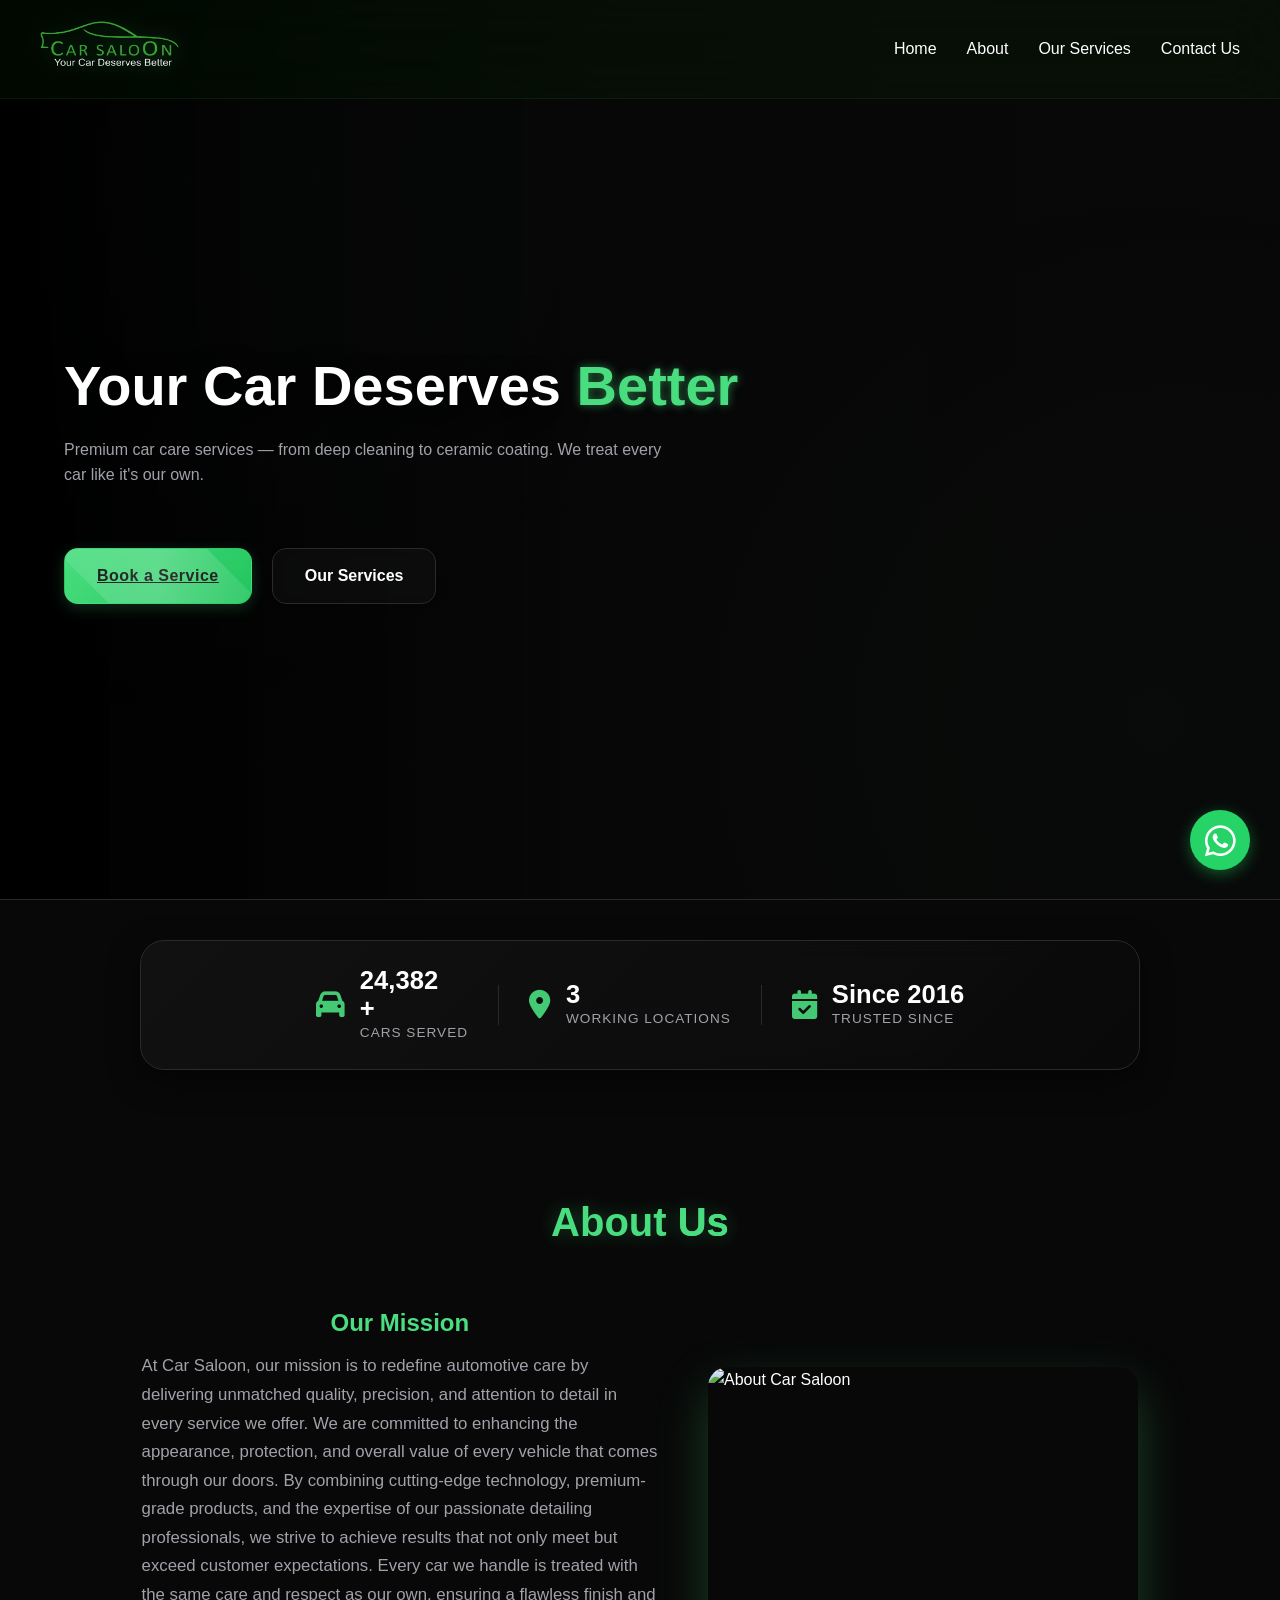
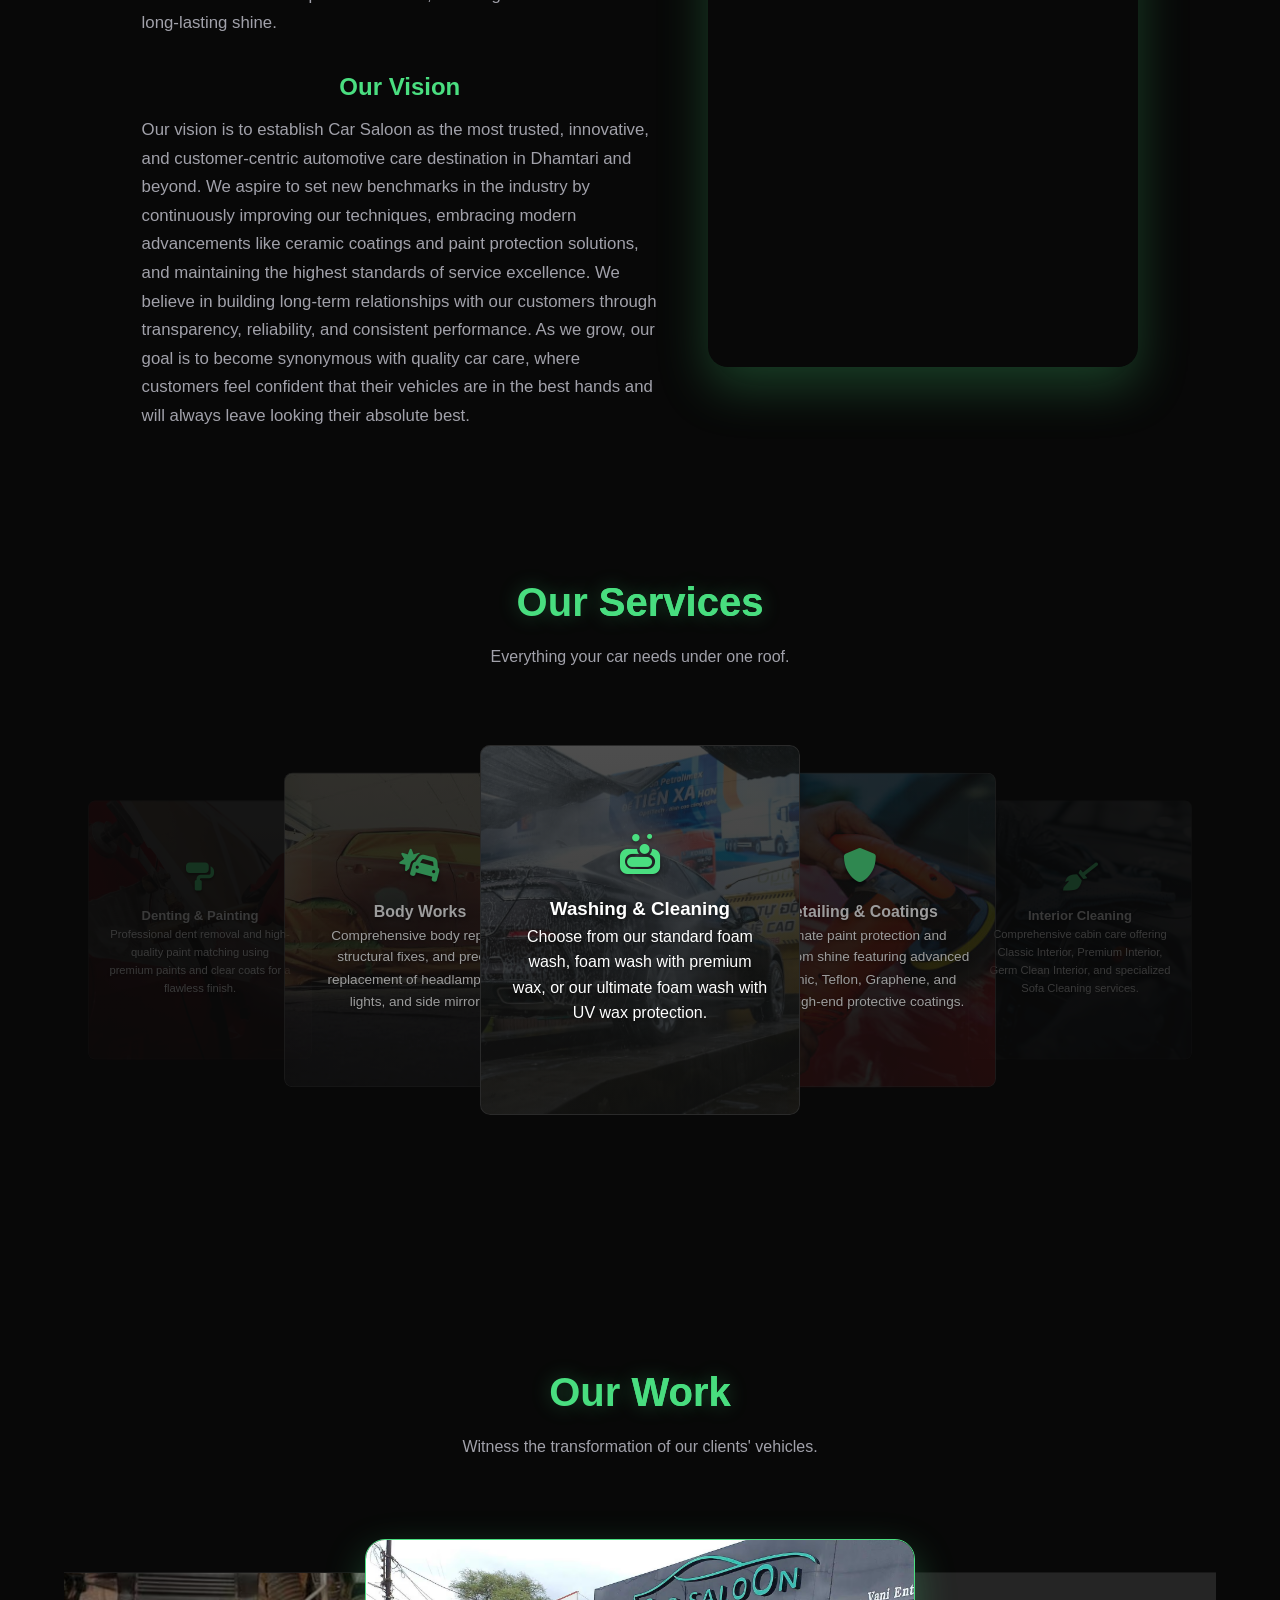
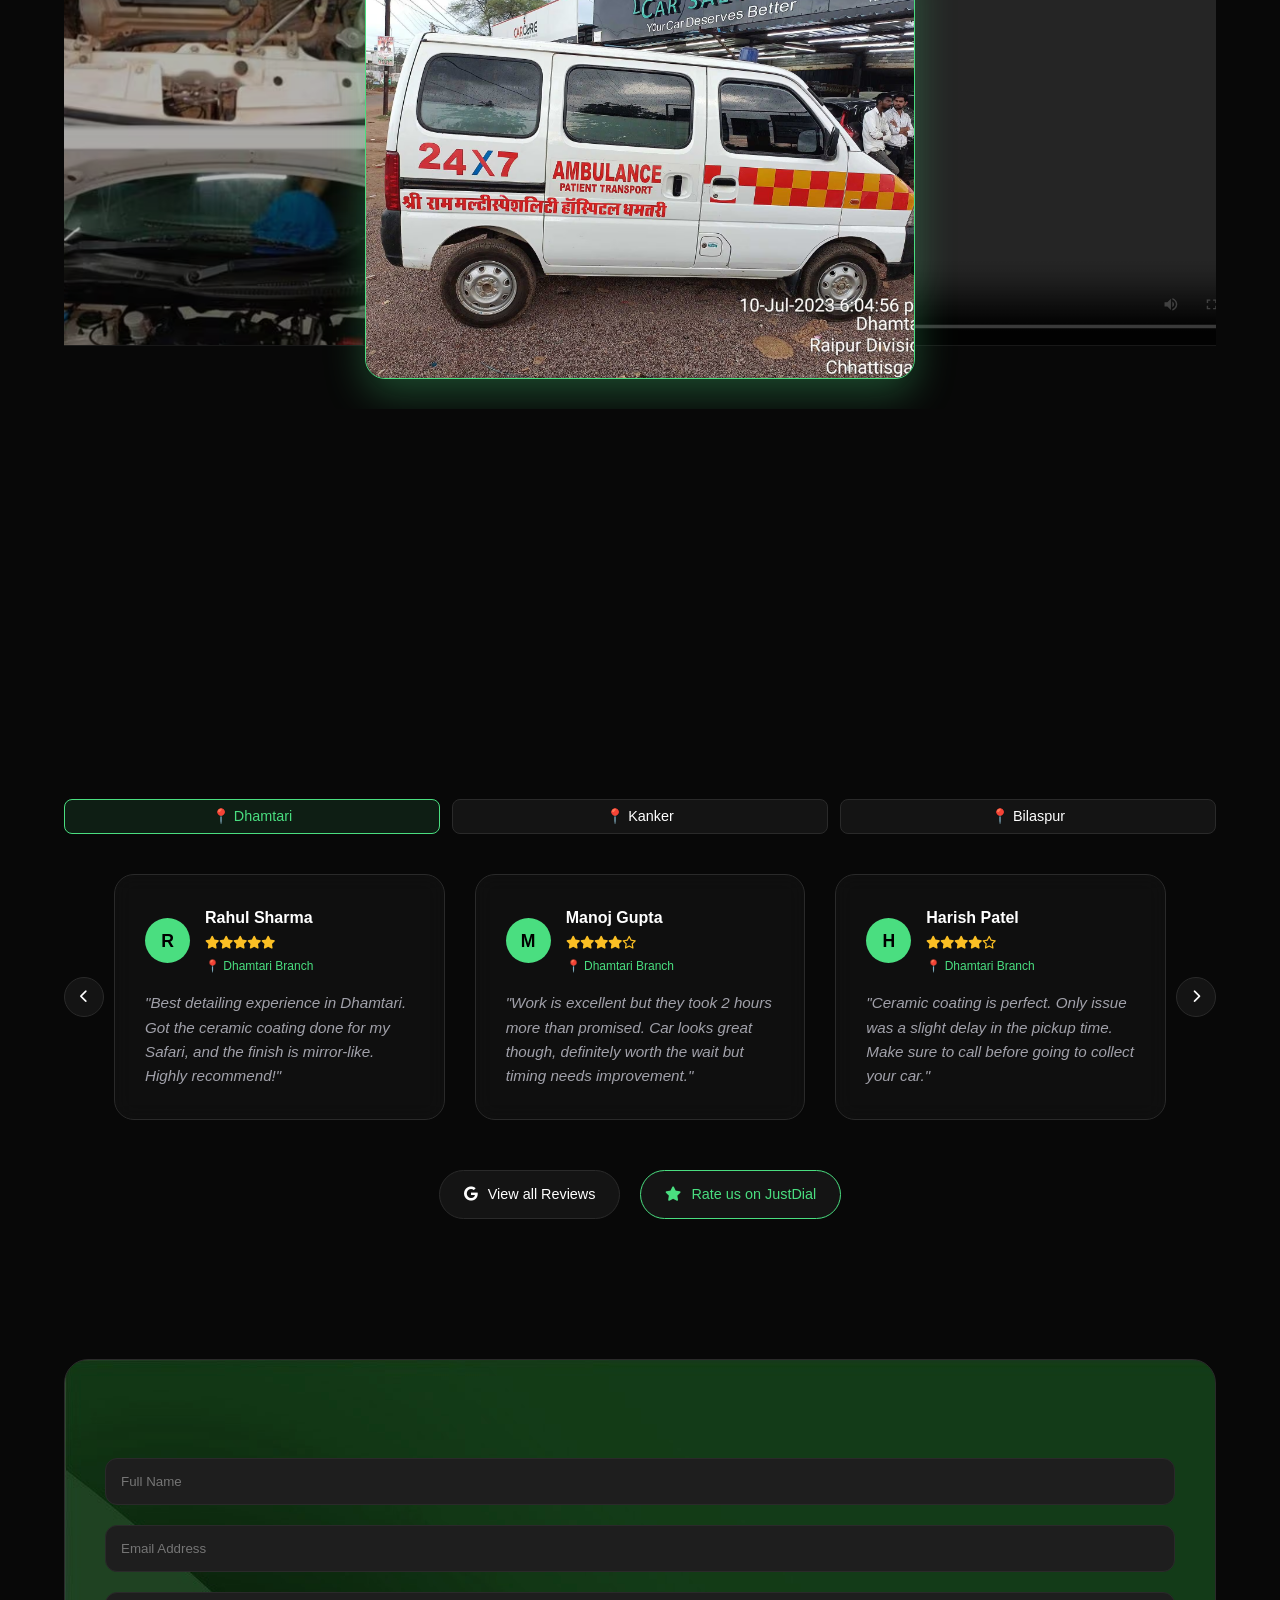
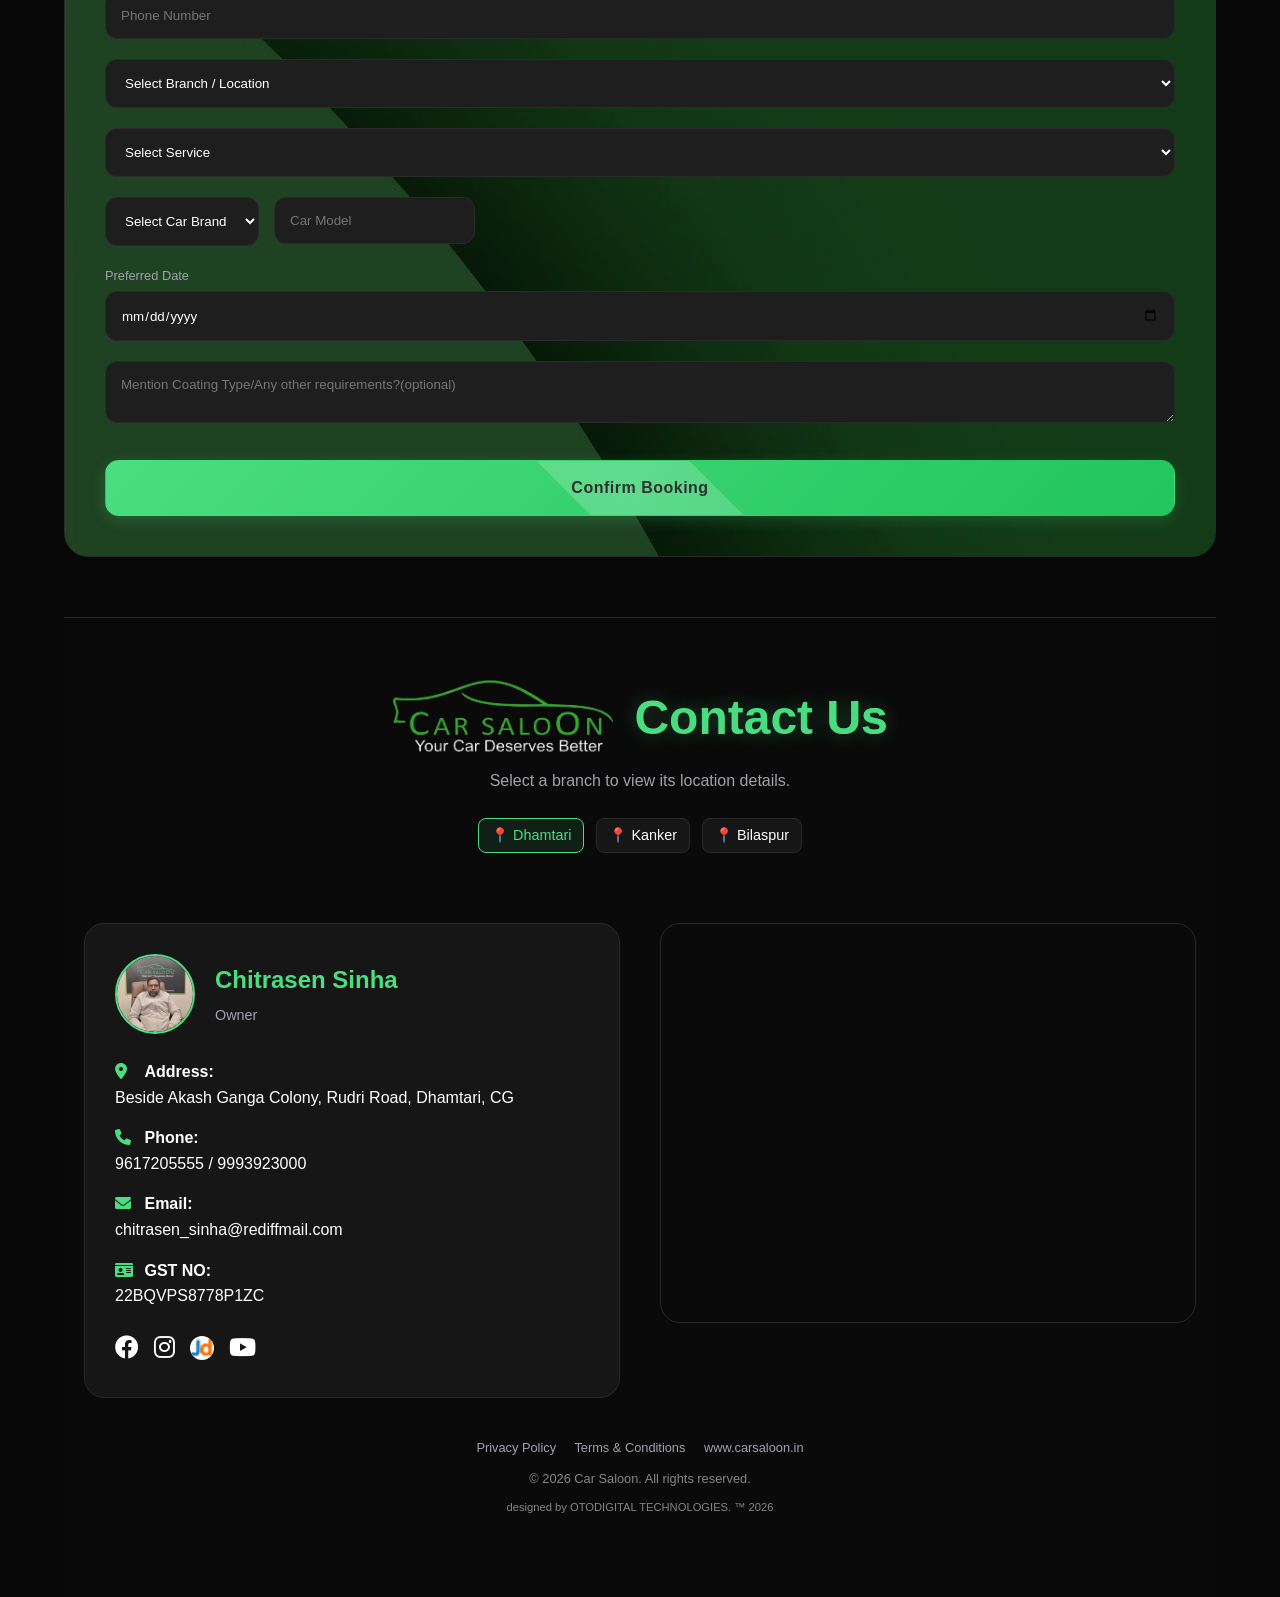
==== commit aae92ea6: "Fixed counter duration, footer orientation, and logo aspect ratio" ====
--- a/index.html
+++ b/index.html
@@ -838,12 +838,12 @@
 
         <footer id="locate-us" style="padding-top: 60px;">
             <div class="footer-content" style="display: flex; flex-direction: column; gap: 40px; align-items: stretch;">
-                <div style="text-align: center;">
-                    <img src="assets/images/logo-removebg-preview.png" alt="Car Saloon"
-                        style="height: 60px; margin-bottom: 20px;">
-                    <h2 class="heading-fill" style="color: var(--text-white); font-size: 2.5rem; margin-bottom: 10px;">Contact
-                        <span>Us</span>
-                    </h2>
+                <div style="display: flex; flex-direction: column; align-items: center; margin-bottom: 20px;">
+                    <div style="display: flex; align-items: center; justify-content: center; gap: 20px; flex-wrap: wrap; margin-bottom: 10px;">
+                        <img src="assets/images/logo-removebg-preview.png" alt="Car Saloon"
+                             style="height: 80px; width: auto; object-fit: contain;">
+                        <h2 class="heading-fill" style="color: var(--text-white); font-size: 3rem; margin: 0;">Contact <span>Us</span></h2>
+                    </div>
                     <p class="reveal-text" style="color: var(--text-gray); margin-bottom: 24px;">Select a branch to view its location
                         details.</p>
                     <!-- Branch selector drives contact details + map -->
--- a/style.css
+++ b/style.css
@@ -54,7 +54,7 @@
 
 .nav-logo img {
     height: 50px;
-    object-fit: fill;
+    object-fit: contain;
     filter: drop-shadow(0 0 10px rgba(74, 222, 128, 0.3));
 }
 
@@ -196,7 +196,7 @@
     position: relative;
     overflow: hidden;
     border-bottom: 1px solid var(--border-color);
-    background-image: linear-gradient(to right, rgba(8, 8, 8, 0.95) 0%, rgba(8, 8, 8, 0.7) 50%, rgba(8, 8, 8, 0.3) 100%), url('assets/images/bg_new.jpg');
+    background-image: linear-gradient(to right, rgba(0, 0, 0, 0.98) 0%, rgba(8, 8, 8, 0.4) 50%, rgba(8, 8, 8, 0.5) 100%), url('assets/images/bg_new.png');
     background-size: cover;
     background-position: center;
     background-repeat: no-repeat;
@@ -290,13 +290,15 @@
 }
 
 /* Scroll Reveal Animations (for other elements) */
-.reveal-text, .reveal-item {
+.reveal-text,
+.reveal-item {
     opacity: 0;
     transform: translateY(30px);
     transition: opacity 0.8s ease-out, transform 0.8s cubic-bezier(0.2, 0.8, 0.2, 1);
 }
 
-.reveal-text.active, .reveal-item.active {
+.reveal-text.active,
+.reveal-item.active {
     opacity: 1;
     transform: translateY(0);
 }
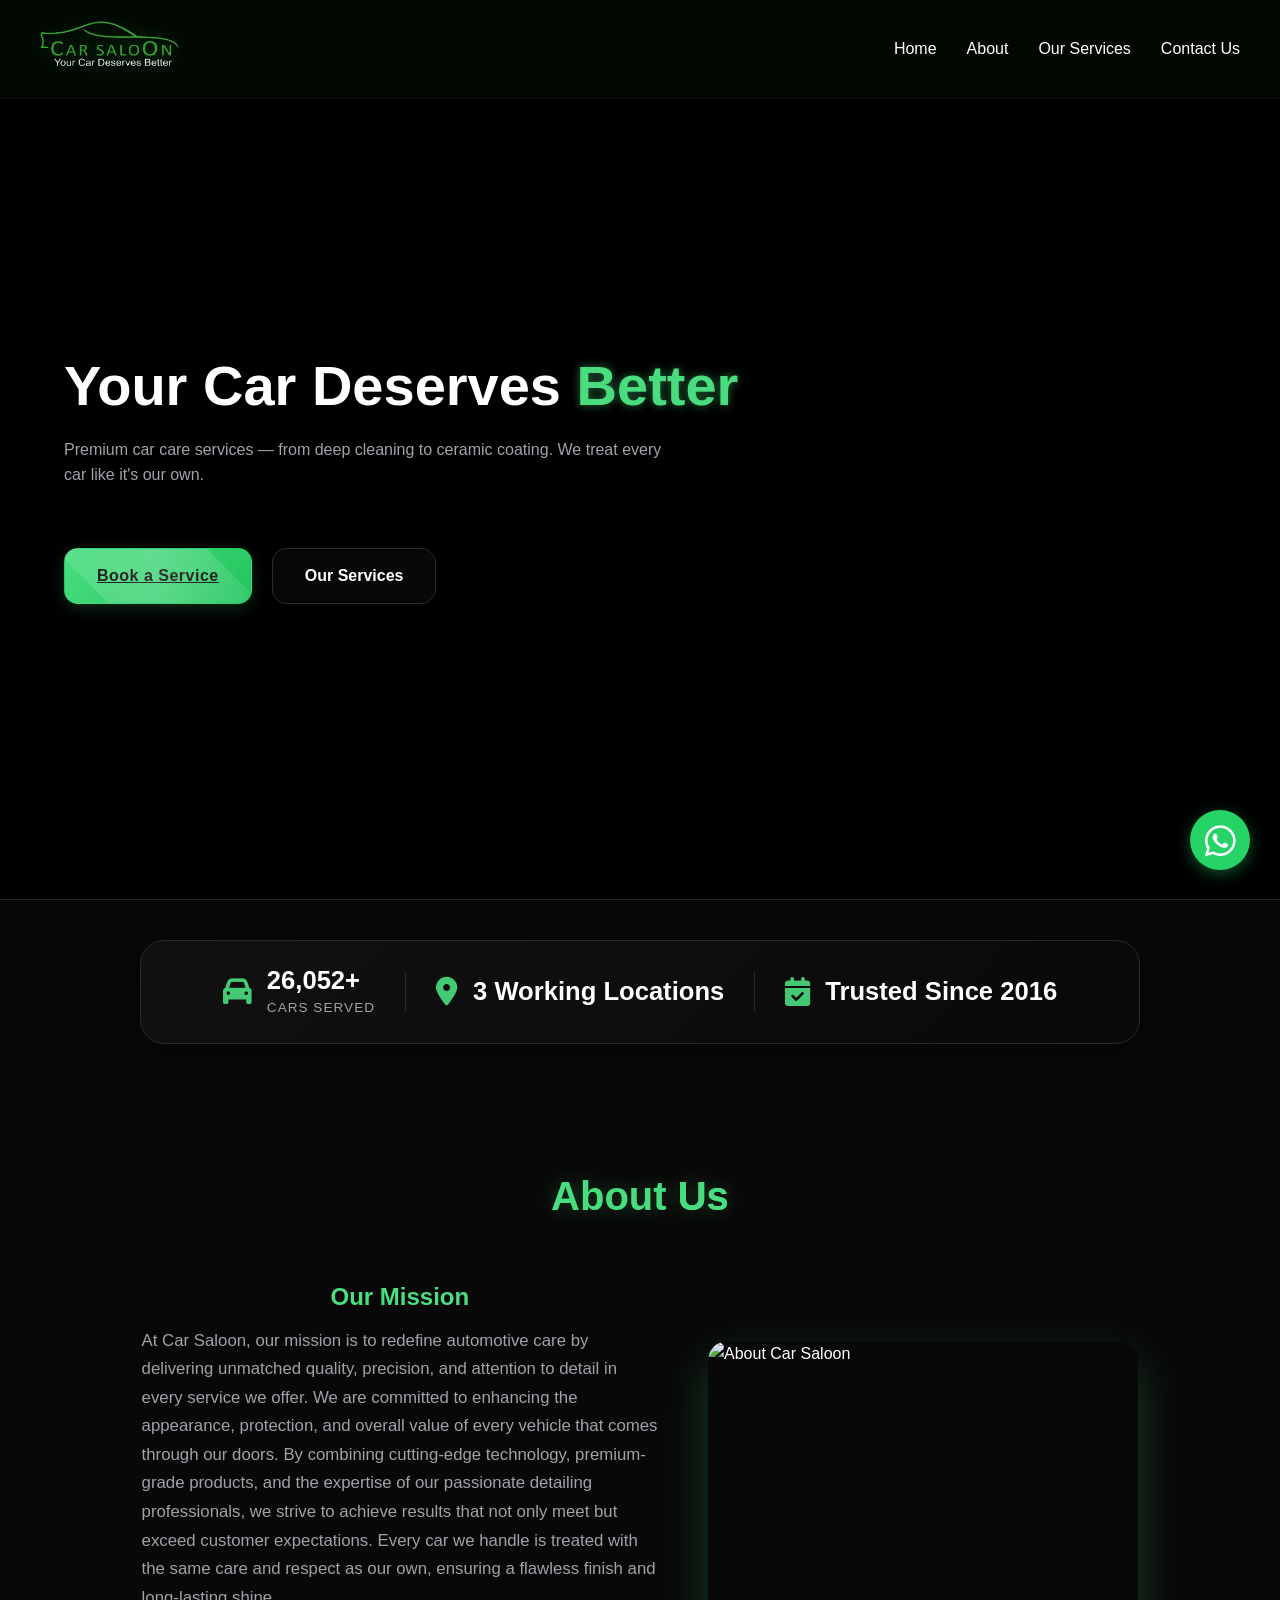
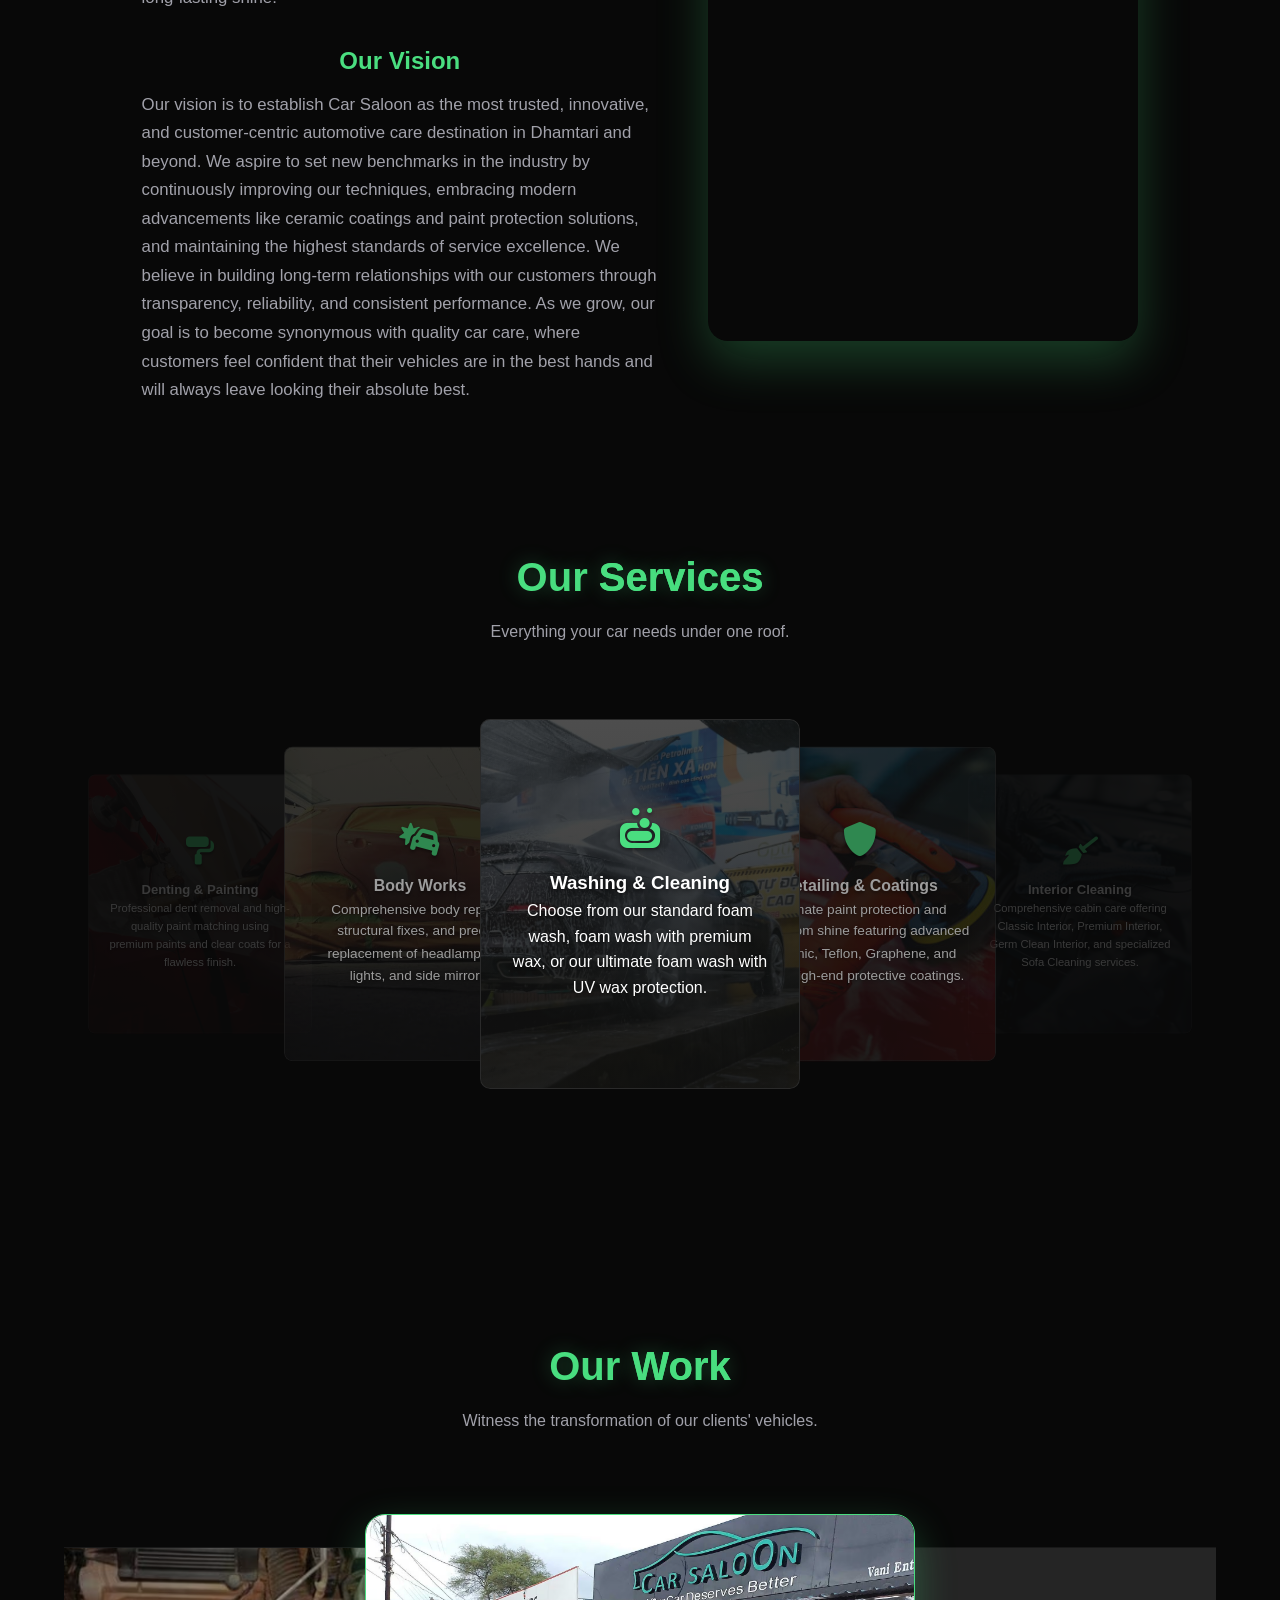
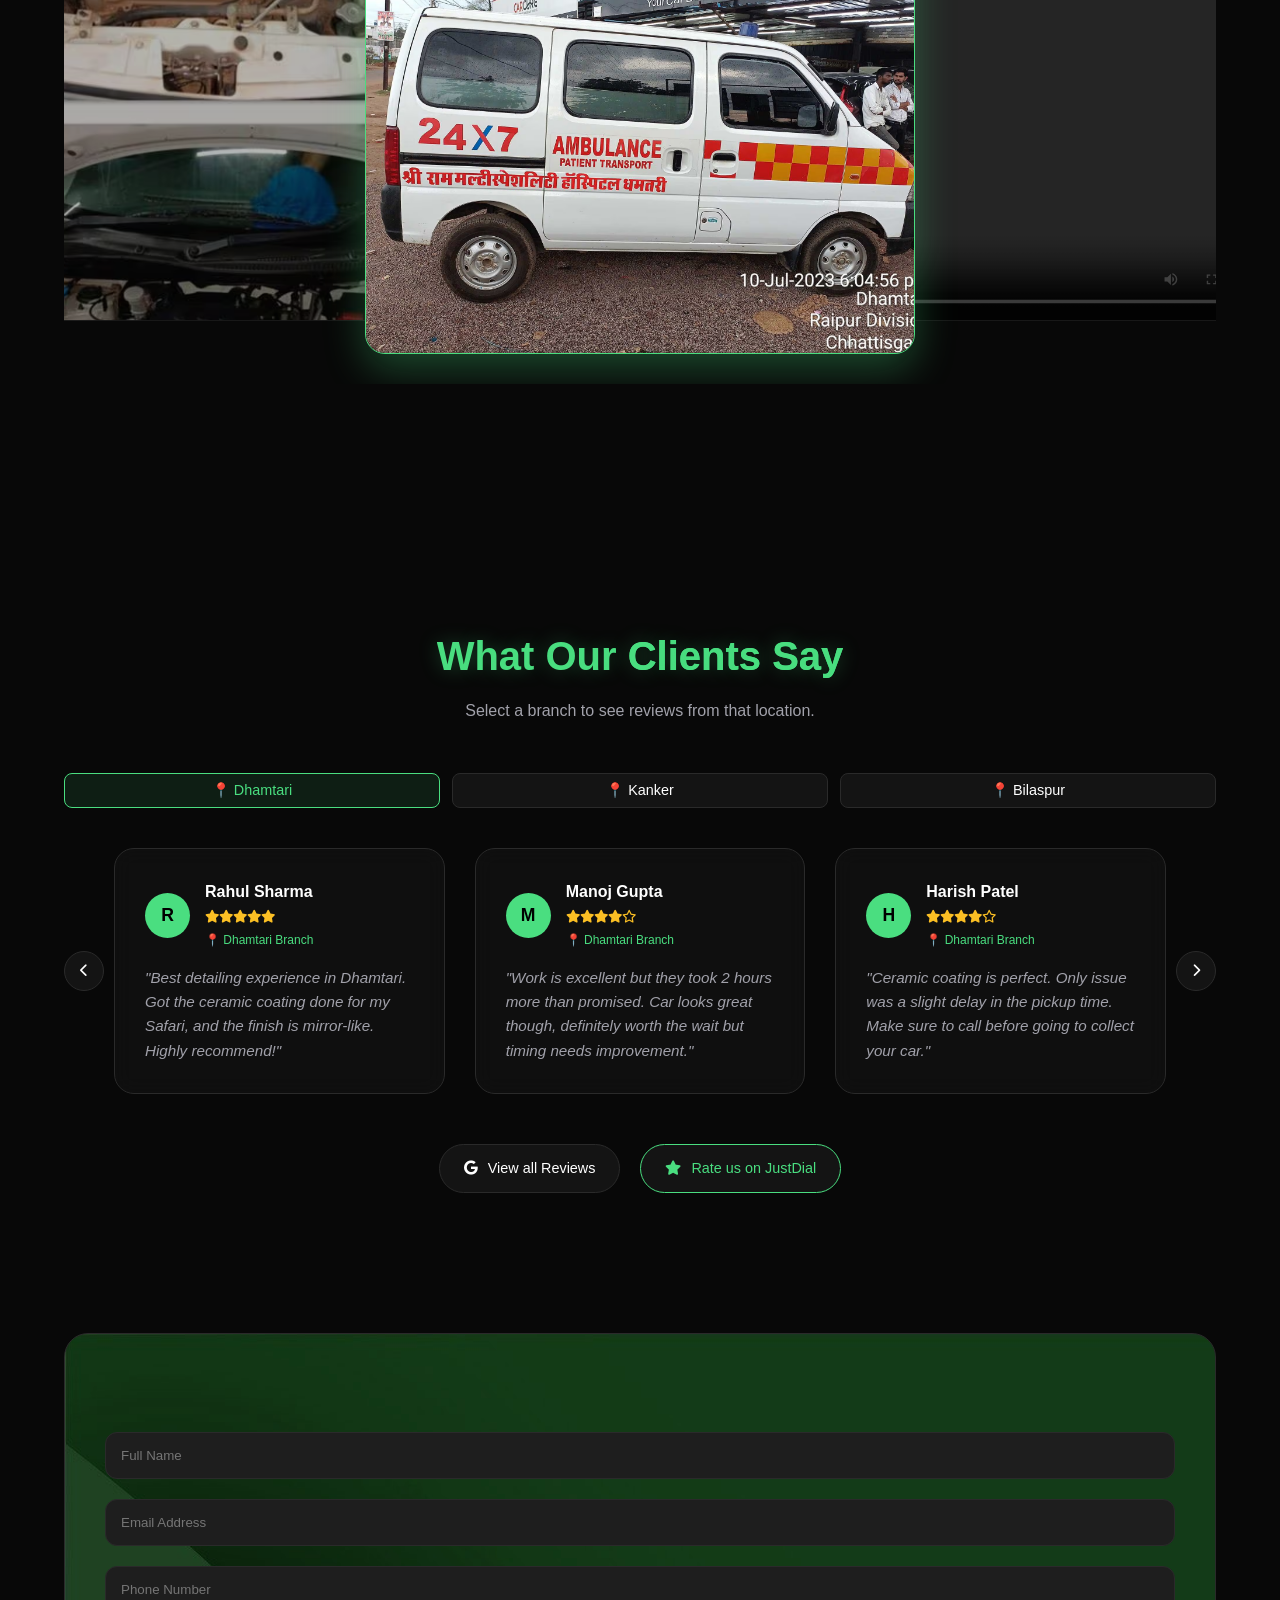
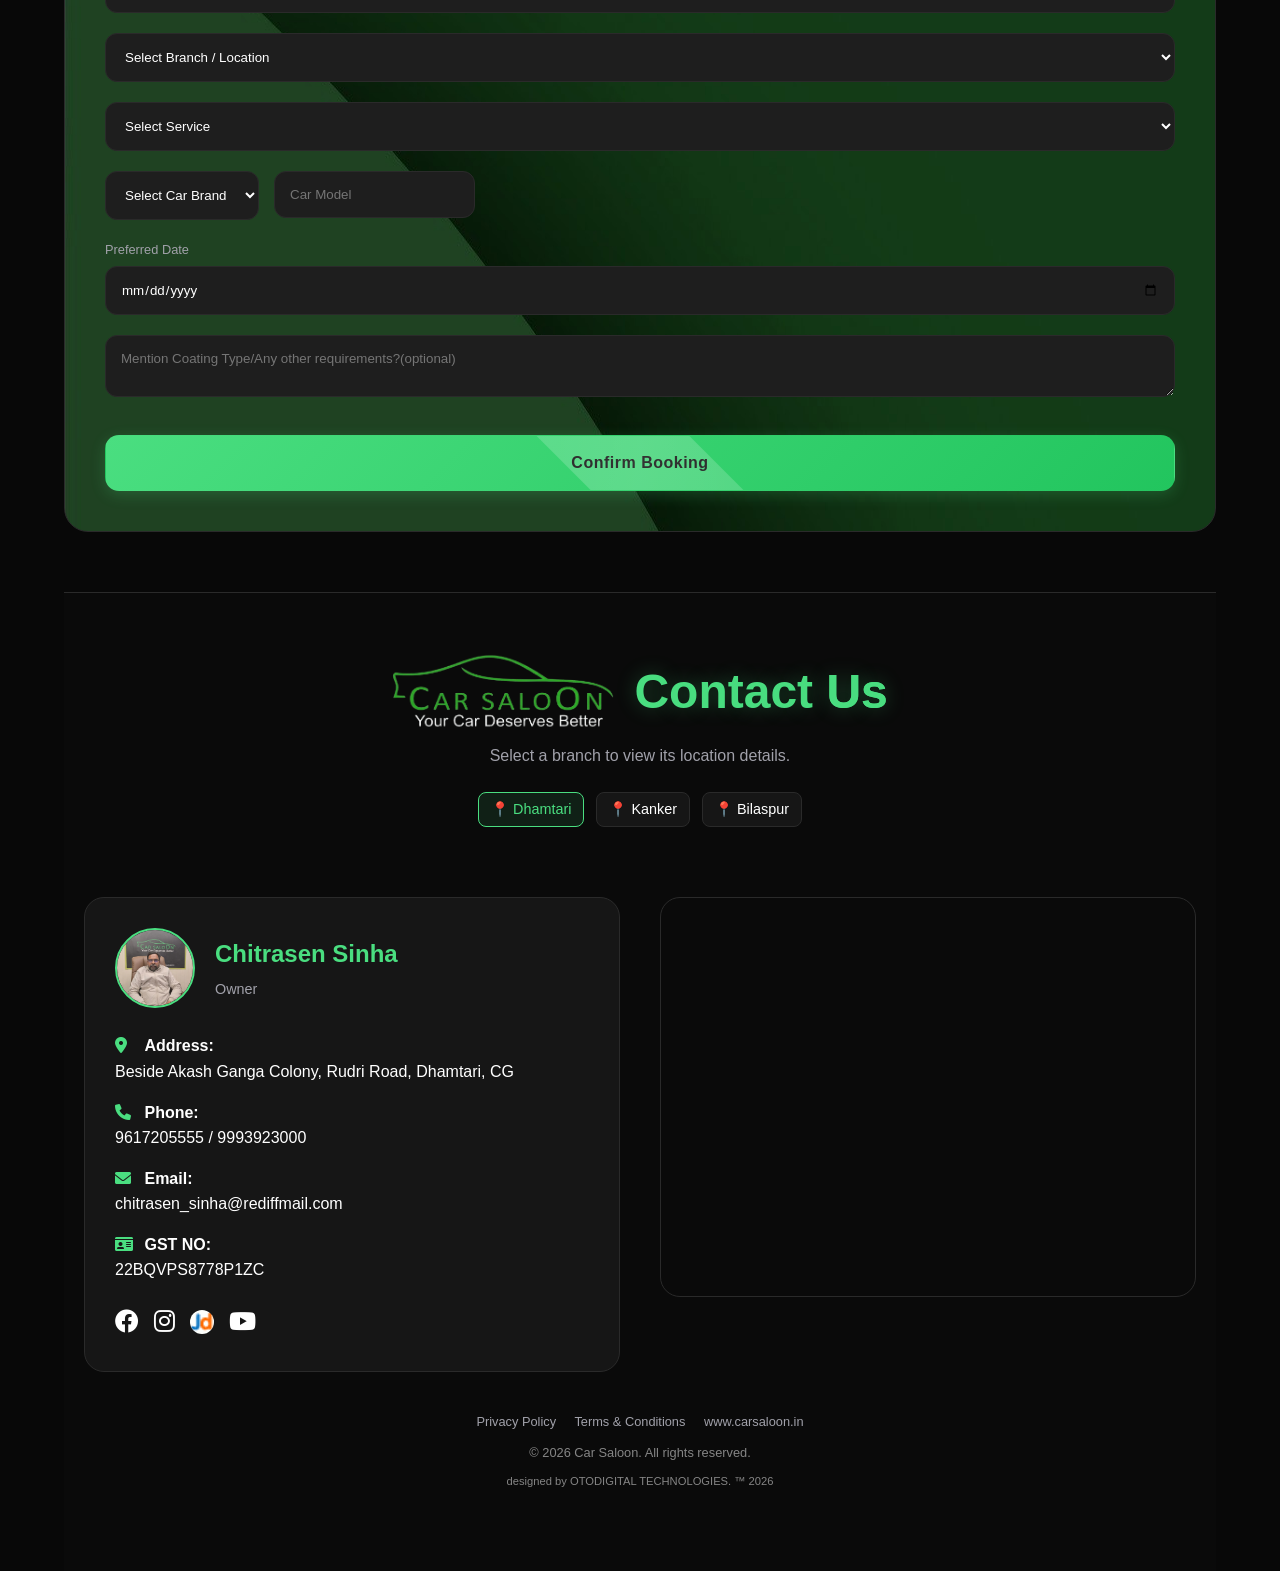
==== commit f67e5f7f: "Update hero section to use video background" ====
--- a/index.html
+++ b/index.html
@@ -33,6 +33,9 @@
     </nav>
 
     <section class="hero">
+        <video class="hero-video" autoplay muted loop playsinline>
+            <source src="assets/videos/Video-carsaloonsample.mp4" type="video/mp4">
+        </video>
         <div class="hero-content">
             <h1>Your Car Deserves <span class="heading-fill">Better</span></h1>
             <p>Premium car care services — from deep cleaning to ceramic coating. We treat
@@ -59,16 +62,14 @@
             <div class="stat-item">
                 <i class="fas fa-map-marker-alt"></i>
                 <div>
-                    <span class="stat-number counter" data-target="3">0</span>
-                    <span class="stat-label">Working Locations</span>
+                    <span class="stat-number">3 Working Locations</span>
                 </div>
             </div>
             <div class="stat-divider"></div>
             <div class="stat-item">
                 <i class="fas fa-calendar-check"></i>
                 <div>
-                    <span class="stat-number">Since 2016</span>
-                    <span class="stat-label">Trusted Since</span>
+                    <span class="stat-number">Trusted Since 2016</span>
                 </div>
             </div>
         </div>
@@ -361,8 +362,12 @@
                                     <div class="reviewer-avatar">M</div>
                                     <div class="reviewer-info">
                                         <h4>Manda Rakesh</h4>
-                                        <div class="stars"><i class="fas fa-star"></i><i class="fas fa-star"></i><i class="fas fa-star"></i><i class="fas fa-star"></i><i class="fas fa-star"></i></div>
-                                        <div class="branch-location" style="font-size:0.75rem;color:var(--primary-green);margin-top:4px;">📍 Dhamtari Branch</div>
+                                        <div class="stars"><i class="fas fa-star"></i><i class="fas fa-star"></i><i
+                                                class="fas fa-star"></i><i class="fas fa-star"></i><i
+                                                class="fas fa-star"></i></div>
+                                        <div class="branch-location"
+                                            style="font-size:0.75rem;color:var(--primary-green);margin-top:4px;">📍
+                                            Dhamtari Branch</div>
                                     </div>
                                 </div>
                                 <p class="review-text">"Best service provider for denting & Painting."</p>
@@ -372,8 +377,12 @@
                                     <div class="reviewer-avatar">C</div>
                                     <div class="reviewer-info">
                                         <h4>C K Sinha</h4>
-                                        <div class="stars"><i class="fas fa-star"></i><i class="fas fa-star"></i><i class="fas fa-star"></i><i class="fas fa-star"></i><i class="fas fa-star"></i></div>
-                                        <div class="branch-location" style="font-size:0.75rem;color:var(--primary-green);margin-top:4px;">📍 Dhamtari Branch</div>
+                                        <div class="stars"><i class="fas fa-star"></i><i class="fas fa-star"></i><i
+                                                class="fas fa-star"></i><i class="fas fa-star"></i><i
+                                                class="fas fa-star"></i></div>
+                                        <div class="branch-location"
+                                            style="font-size:0.75rem;color:var(--primary-green);margin-top:4px;">📍
+                                            Dhamtari Branch</div>
                                     </div>
                                 </div>
                                 <p class="review-text">"Nice service."</p>
@@ -383,8 +392,12 @@
                                     <div class="reviewer-avatar">P</div>
                                     <div class="reviewer-info">
                                         <h4>Mr Player</h4>
-                                        <div class="stars"><i class="fas fa-star"></i><i class="fas fa-star"></i><i class="fas fa-star"></i><i class="fas fa-star"></i><i class="fas fa-star"></i></div>
-                                        <div class="branch-location" style="font-size:0.75rem;color:var(--primary-green);margin-top:4px;">📍 Dhamtari Branch</div>
+                                        <div class="stars"><i class="fas fa-star"></i><i class="fas fa-star"></i><i
+                                                class="fas fa-star"></i><i class="fas fa-star"></i><i
+                                                class="fas fa-star"></i></div>
+                                        <div class="branch-location"
+                                            style="font-size:0.75rem;color:var(--primary-green);margin-top:4px;">📍
+                                            Dhamtari Branch</div>
                                     </div>
                                 </div>
                                 <p class="review-text">"Excellent service and down to earth owner."</p>
@@ -394,8 +407,12 @@
                                     <div class="reviewer-avatar">S</div>
                                     <div class="reviewer-info">
                                         <h4>SANDEEP YADAV</h4>
-                                        <div class="stars"><i class="fas fa-star"></i><i class="fas fa-star"></i><i class="fas fa-star"></i><i class="fas fa-star"></i><i class="fas fa-star"></i></div>
-                                        <div class="branch-location" style="font-size:0.75rem;color:var(--primary-green);margin-top:4px;">📍 Dhamtari Branch</div>
+                                        <div class="stars"><i class="fas fa-star"></i><i class="fas fa-star"></i><i
+                                                class="fas fa-star"></i><i class="fas fa-star"></i><i
+                                                class="fas fa-star"></i></div>
+                                        <div class="branch-location"
+                                            style="font-size:0.75rem;color:var(--primary-green);margin-top:4px;">📍
+                                            Dhamtari Branch</div>
                                     </div>
                                 </div>
                                 <p class="review-text">"Best work place for car."</p>
@@ -405,8 +422,12 @@
                                     <div class="reviewer-avatar">R</div>
                                     <div class="reviewer-info">
                                         <h4>Ritik Kumar</h4>
-                                        <div class="stars"><i class="fas fa-star"></i><i class="fas fa-star"></i><i class="fas fa-star"></i><i class="fas fa-star"></i><i class="fas fa-star"></i></div>
-                                        <div class="branch-location" style="font-size:0.75rem;color:var(--primary-green);margin-top:4px;">📍 Dhamtari Branch</div>
+                                        <div class="stars"><i class="fas fa-star"></i><i class="fas fa-star"></i><i
+                                                class="fas fa-star"></i><i class="fas fa-star"></i><i
+                                                class="fas fa-star"></i></div>
+                                        <div class="branch-location"
+                                            style="font-size:0.75rem;color:var(--primary-green);margin-top:4px;">📍
+                                            Dhamtari Branch</div>
                                     </div>
                                 </div>
                                 <p class="review-text">"Best services."</p>
@@ -416,8 +437,12 @@
                                     <div class="reviewer-avatar">J</div>
                                     <div class="reviewer-info">
                                         <h4>Jeevan Lal nishad</h4>
-                                        <div class="stars"><i class="fas fa-star"></i><i class="fas fa-star"></i><i class="fas fa-star"></i><i class="fas fa-star"></i><i class="fas fa-star"></i></div>
-                                        <div class="branch-location" style="font-size:0.75rem;color:var(--primary-green);margin-top:4px;">📍 Dhamtari Branch</div>
+                                        <div class="stars"><i class="fas fa-star"></i><i class="fas fa-star"></i><i
+                                                class="fas fa-star"></i><i class="fas fa-star"></i><i
+                                                class="fas fa-star"></i></div>
+                                        <div class="branch-location"
+                                            style="font-size:0.75rem;color:var(--primary-green);margin-top:4px;">📍
+                                            Dhamtari Branch</div>
                                     </div>
                                 </div>
                                 <p class="review-text">"Good service."</p>
@@ -427,8 +452,12 @@
                                     <div class="reviewer-avatar">V</div>
                                     <div class="reviewer-info">
                                         <h4>Vinay Pratap Singh</h4>
-                                        <div class="stars"><i class="fas fa-star"></i><i class="fas fa-star"></i><i class="fas fa-star"></i><i class="fas fa-star"></i><i class="fas fa-star"></i></div>
-                                        <div class="branch-location" style="font-size:0.75rem;color:var(--primary-green);margin-top:4px;">📍 Dhamtari Branch</div>
+                                        <div class="stars"><i class="fas fa-star"></i><i class="fas fa-star"></i><i
+                                                class="fas fa-star"></i><i class="fas fa-star"></i><i
+                                                class="fas fa-star"></i></div>
+                                        <div class="branch-location"
+                                            style="font-size:0.75rem;color:var(--primary-green);margin-top:4px;">📍
+                                            Dhamtari Branch</div>
                                     </div>
                                 </div>
                                 <p class="review-text">"Excellent service in dhamtari."</p>
@@ -525,8 +554,12 @@
                                     <div class="reviewer-avatar">P</div>
                                     <div class="reviewer-info">
                                         <h4>pallavi sharma</h4>
-                                        <div class="stars"><i class="fas fa-star"></i><i class="fas fa-star"></i><i class="fas fa-star"></i><i class="fas fa-star"></i><i class="fas fa-star"></i></div>
-                                        <div class="branch-location" style="font-size:0.75rem;color:var(--primary-green);margin-top:4px;">📍 Kanker Branch</div>
+                                        <div class="stars"><i class="fas fa-star"></i><i class="fas fa-star"></i><i
+                                                class="fas fa-star"></i><i class="fas fa-star"></i><i
+                                                class="fas fa-star"></i></div>
+                                        <div class="branch-location"
+                                            style="font-size:0.75rem;color:var(--primary-green);margin-top:4px;">📍
+                                            Kanker Branch</div>
                                     </div>
                                 </div>
                                 <p class="review-text">"Very nice service."</p>
@@ -536,8 +569,12 @@
                                     <div class="reviewer-avatar">C</div>
                                     <div class="reviewer-info">
                                         <h4>Chitrasen Sinha</h4>
-                                        <div class="stars"><i class="fas fa-star"></i><i class="fas fa-star"></i><i class="fas fa-star"></i><i class="fas fa-star"></i><i class="fas fa-star"></i></div>
-                                        <div class="branch-location" style="font-size:0.75rem;color:var(--primary-green);margin-top:4px;">📍 Kanker Branch</div>
+                                        <div class="stars"><i class="fas fa-star"></i><i class="fas fa-star"></i><i
+                                                class="fas fa-star"></i><i class="fas fa-star"></i><i
+                                                class="fas fa-star"></i></div>
+                                        <div class="branch-location"
+                                            style="font-size:0.75rem;color:var(--primary-green);margin-top:4px;">📍
+                                            Kanker Branch</div>
                                     </div>
                                 </div>
                                 <p class="review-text">"Good services provider."</p>
@@ -547,8 +584,12 @@
                                     <div class="reviewer-avatar">Y</div>
                                     <div class="reviewer-info">
                                         <h4>Yasu Nishad</h4>
-                                        <div class="stars"><i class="fas fa-star"></i><i class="fas fa-star"></i><i class="fas fa-star"></i><i class="fas fa-star"></i><i class="fas fa-star"></i></div>
-                                        <div class="branch-location" style="font-size:0.75rem;color:var(--primary-green);margin-top:4px;">📍 Kanker Branch</div>
+                                        <div class="stars"><i class="fas fa-star"></i><i class="fas fa-star"></i><i
+                                                class="fas fa-star"></i><i class="fas fa-star"></i><i
+                                                class="fas fa-star"></i></div>
+                                        <div class="branch-location"
+                                            style="font-size:0.75rem;color:var(--primary-green);margin-top:4px;">📍
+                                            Kanker Branch</div>
                                     </div>
                                 </div>
                                 <p class="review-text">"Best in service."</p>
@@ -645,52 +686,77 @@
                                     <div class="reviewer-avatar">S</div>
                                     <div class="reviewer-info">
                                         <h4>Sahil Batra</h4>
-                                        <div class="stars"><i class="fas fa-star"></i><i class="fas fa-star"></i><i class="fas fa-star"></i><i class="fas fa-star"></i><i class="fas fa-star"></i></div>
-                                        <div class="branch-location" style="font-size:0.75rem;color:var(--primary-green);margin-top:4px;">📍 Bilaspur Branch</div>
-                                    </div>
-                                </div>
-                                <p class="review-text">"I got my kia carens washed here, and it was very satisfied experience with car saloon very good service 🔥💯👌👌"</p>
+                                        <div class="stars"><i class="fas fa-star"></i><i class="fas fa-star"></i><i
+                                                class="fas fa-star"></i><i class="fas fa-star"></i><i
+                                                class="fas fa-star"></i></div>
+                                        <div class="branch-location"
+                                            style="font-size:0.75rem;color:var(--primary-green);margin-top:4px;">📍
+                                            Bilaspur Branch</div>
+                                    </div>
+                                </div>
+                                <p class="review-text">"I got my kia carens washed here, and it was very satisfied
+                                    experience with car saloon very good service 🔥💯👌👌"</p>
                             </div>
                             <div class="review-card">
                                 <div class="reviewer-header">
                                     <div class="reviewer-avatar">K</div>
                                     <div class="reviewer-info">
                                         <h4>Kamesh Bajaj</h4>
-                                        <div class="stars"><i class="fas fa-star"></i><i class="fas fa-star"></i><i class="fas fa-star"></i><i class="fas fa-star"></i><i class="fas fa-star"></i></div>
-                                        <div class="branch-location" style="font-size:0.75rem;color:var(--primary-green);margin-top:4px;">📍 Bilaspur Branch</div>
-                                    </div>
-                                </div>
-                                <p class="review-text">"I gave my royal enfield Bullet here and i am so happy .Thanks miraj bhai for doing such a good engine buffing and detailing, got a better result than expected👌👌👌"</p>
+                                        <div class="stars"><i class="fas fa-star"></i><i class="fas fa-star"></i><i
+                                                class="fas fa-star"></i><i class="fas fa-star"></i><i
+                                                class="fas fa-star"></i></div>
+                                        <div class="branch-location"
+                                            style="font-size:0.75rem;color:var(--primary-green);margin-top:4px;">📍
+                                            Bilaspur Branch</div>
+                                    </div>
+                                </div>
+                                <p class="review-text">"I gave my royal enfield Bullet here and i am so happy .Thanks
+                                    miraj bhai for doing such a good engine buffing and detailing, got a better result
+                                    than expected👌👌👌"</p>
                             </div>
                             <div class="review-card">
                                 <div class="reviewer-header">
                                     <div class="reviewer-avatar">M</div>
                                     <div class="reviewer-info">
                                         <h4>Mayank Kumar</h4>
-                                        <div class="stars"><i class="fas fa-star"></i><i class="fas fa-star"></i><i class="fas fa-star"></i><i class="fas fa-star"></i><i class="fas fa-star"></i></div>
-                                        <div class="branch-location" style="font-size:0.75rem;color:var(--primary-green);margin-top:4px;">📍 Bilaspur Branch</div>
-                                    </div>
-                                </div>
-                                <p class="review-text">"Nice experience , too good service provided by all the members of car saloon and all the worker’s are well known to there work"</p>
+                                        <div class="stars"><i class="fas fa-star"></i><i class="fas fa-star"></i><i
+                                                class="fas fa-star"></i><i class="fas fa-star"></i><i
+                                                class="fas fa-star"></i></div>
+                                        <div class="branch-location"
+                                            style="font-size:0.75rem;color:var(--primary-green);margin-top:4px;">📍
+                                            Bilaspur Branch</div>
+                                    </div>
+                                </div>
+                                <p class="review-text">"Nice experience , too good service provided by all the members
+                                    of car saloon and all the worker’s are well known to there work"</p>
                             </div>
                             <div class="review-card">
                                 <div class="reviewer-header">
                                     <div class="reviewer-avatar">D</div>
                                     <div class="reviewer-info">
                                         <h4>Dharmendra S Khandeykar</h4>
-                                        <div class="stars"><i class="fas fa-star"></i><i class="fas fa-star"></i><i class="fas fa-star"></i><i class="fas fa-star"></i><i class="fas fa-star"></i></div>
-                                        <div class="branch-location" style="font-size:0.75rem;color:var(--primary-green);margin-top:4px;">📍 Bilaspur Branch</div>
-                                    </div>
-                                </div>
-                                <p class="review-text">"So nice junction the deep spa for car, Whom car serviced here from just liking new,thanks car saloon"</p>
+                                        <div class="stars"><i class="fas fa-star"></i><i class="fas fa-star"></i><i
+                                                class="fas fa-star"></i><i class="fas fa-star"></i><i
+                                                class="fas fa-star"></i></div>
+                                        <div class="branch-location"
+                                            style="font-size:0.75rem;color:var(--primary-green);margin-top:4px;">📍
+                                            Bilaspur Branch</div>
+                                    </div>
+                                </div>
+                                <p class="review-text">"So nice junction the deep spa for car, Whom car serviced here
+                                    from just liking new,thanks car saloon"</p>
                             </div>
                             <div class="review-card">
                                 <div class="reviewer-header">
                                     <div class="reviewer-avatar">H</div>
                                     <div class="reviewer-info">
                                         <h4>Hira Markam</h4>
-                                        <div class="stars"><i class="fas fa-star"></i><i class="fas fa-star"></i><i class="fas fa-star"></i><i class="fas fa-star"></i><i class="fas fa-star"></i></div>
-                                        <div class="branch-location" style="font-size:0.75rem;color:var(--primary-green);margin-top:4px;">📍 Bilaspur Branch</div>
+                                        <div class="stars"><i class="fas fa-star"></i><i class="fas fa-star"></i><i
+                                                class="fas fa-star"></i><i class="fas fa-star"></i><i
+                                                class="fas fa-star"></i></div>
+                                        <div class="branch-location"
+                                            style="font-size:0.75rem;color:var(--primary-green);margin-top:4px;">📍
+                                            Bilaspur Branch</div>
                                     </div>
                                 </div>
                                 <p class="review-text">"Satisfied with the service. Well trained staff."</p>
@@ -700,8 +766,12 @@
                                     <div class="reviewer-avatar">S</div>
                                     <div class="reviewer-info">
                                         <h4>sp deepak</h4>
-                                        <div class="stars"><i class="fas fa-star"></i><i class="fas fa-star"></i><i class="fas fa-star"></i><i class="fas fa-star"></i><i class="fas fa-star"></i></div>
-                                        <div class="branch-location" style="font-size:0.75rem;color:var(--primary-green);margin-top:4px;">📍 Bilaspur Branch</div>
+                                        <div class="stars"><i class="fas fa-star"></i><i class="fas fa-star"></i><i
+                                                class="fas fa-star"></i><i class="fas fa-star"></i><i
+                                                class="fas fa-star"></i></div>
+                                        <div class="branch-location"
+                                            style="font-size:0.75rem;color:var(--primary-green);margin-top:4px;">📍
+                                            Bilaspur Branch</div>
                                     </div>
                                 </div>
                                 <p class="review-text">"Best Experience with this place all time."</p>
@@ -711,8 +781,12 @@
                                     <div class="reviewer-avatar">A</div>
                                     <div class="reviewer-info">
                                         <h4>arjun nagdev</h4>
-                                        <div class="stars"><i class="fas fa-star"></i><i class="fas fa-star"></i><i class="fas fa-star"></i><i class="fas fa-star"></i><i class="fas fa-star"></i></div>
-                                        <div class="branch-location" style="font-size:0.75rem;color:var(--primary-green);margin-top:4px;">📍 Bilaspur Branch</div>
+                                        <div class="stars"><i class="fas fa-star"></i><i class="fas fa-star"></i><i
+                                                class="fas fa-star"></i><i class="fas fa-star"></i><i
+                                                class="fas fa-star"></i></div>
+                                        <div class="branch-location"
+                                            style="font-size:0.75rem;color:var(--primary-green);margin-top:4px;">📍
+                                            Bilaspur Branch</div>
                                     </div>
                                 </div>
                                 <p class="review-text">"Best work in bilaspur."</p>
@@ -737,7 +811,8 @@
 
 
         <section id="booking" class="booking-form-container">
-            <h2 class="heading-fill" style="text-align: center; margin-bottom: 20px;">Book Your <span>Service</span></h2>
+            <h2 class="heading-fill" style="text-align: center; margin-bottom: 20px;">Book Your <span>Service</span>
+            </h2>
             <form id="car-service-form">
                 <div class="form-group"><input type="text" name="user_name" placeholder="Full Name" required></div>
                 <div class="form-group"><input type="email" name="user_email" placeholder="Email Address" required>
@@ -839,12 +914,16 @@
         <footer id="locate-us" style="padding-top: 60px;">
             <div class="footer-content" style="display: flex; flex-direction: column; gap: 40px; align-items: stretch;">
                 <div style="display: flex; flex-direction: column; align-items: center; margin-bottom: 20px;">
-                    <div style="display: flex; align-items: center; justify-content: center; gap: 20px; flex-wrap: wrap; margin-bottom: 10px;">
+                    <div
+                        style="display: flex; align-items: center; justify-content: center; gap: 20px; flex-wrap: wrap; margin-bottom: 10px;">
                         <img src="assets/images/logo-removebg-preview.png" alt="Car Saloon"
-                             style="height: 80px; width: auto; object-fit: contain;">
-                        <h2 class="heading-fill" style="color: var(--text-white); font-size: 3rem; margin: 0;">Contact <span>Us</span></h2>
+                            style="height: 80px; width: auto; object-fit: contain;">
+                        <h2 class="heading-fill" style="color: var(--text-white); font-size: 3rem; margin: 0;">Contact
+                            <span>Us</span>
+                        </h2>
                     </div>
-                    <p class="reveal-text" style="color: var(--text-gray); margin-bottom: 24px;">Select a branch to view its location
+                    <p class="reveal-text" style="color: var(--text-gray); margin-bottom: 24px;">Select a branch to view
+                        its location
                         details.</p>
                     <!-- Branch selector drives contact details + map -->
                     <div
--- a/style.css
+++ b/style.css
@@ -196,16 +196,39 @@
     position: relative;
     overflow: hidden;
     border-bottom: 1px solid var(--border-color);
-    background-image: linear-gradient(to right, rgba(0, 0, 0, 0.98) 0%, rgba(8, 8, 8, 0.4) 50%, rgba(8, 8, 8, 0.5) 100%), url('assets/images/bg_new.png');
-    background-size: cover;
-    background-position: center;
-    background-repeat: no-repeat;
+    background-color: #000; /* Fallback */
+}
+
+.hero-video {
+    position: absolute;
+    top: 0;
+    left: 0;
+    width: 100%;
+    height: 100%;
+    object-fit: cover;
+    z-index: 0;
+}
+
+.hero::after {
+    content: '';
+    position: absolute;
+    top: 0;
+    left: 0;
+    width: 100%;
+    height: 100%;
+    background: linear-gradient(to right, rgba(0, 0, 0, 0.95) 0%, rgba(0, 0, 0, 0.4) 50%, rgba(0, 0, 0, 0.6) 100%);
+    z-index: 1;
+    pointer-events: none;
+}
+
+.hero-content,
+.hero-btns {
+    position: relative;
+    z-index: 2;
 }
 
 @media (max-width: 768px) {
     .hero {
-        background-position: 80% center;
-        /* Shows more of the right portion on mobile */
         padding-top: 150px;
         min-height: 90vh;
     }
@@ -358,7 +381,7 @@
 }
 
 .stat-number {
-    display: block;
+    display: inline-block;
     font-size: 1.6rem;
     font-weight: 800;
     line-height: 1.1;
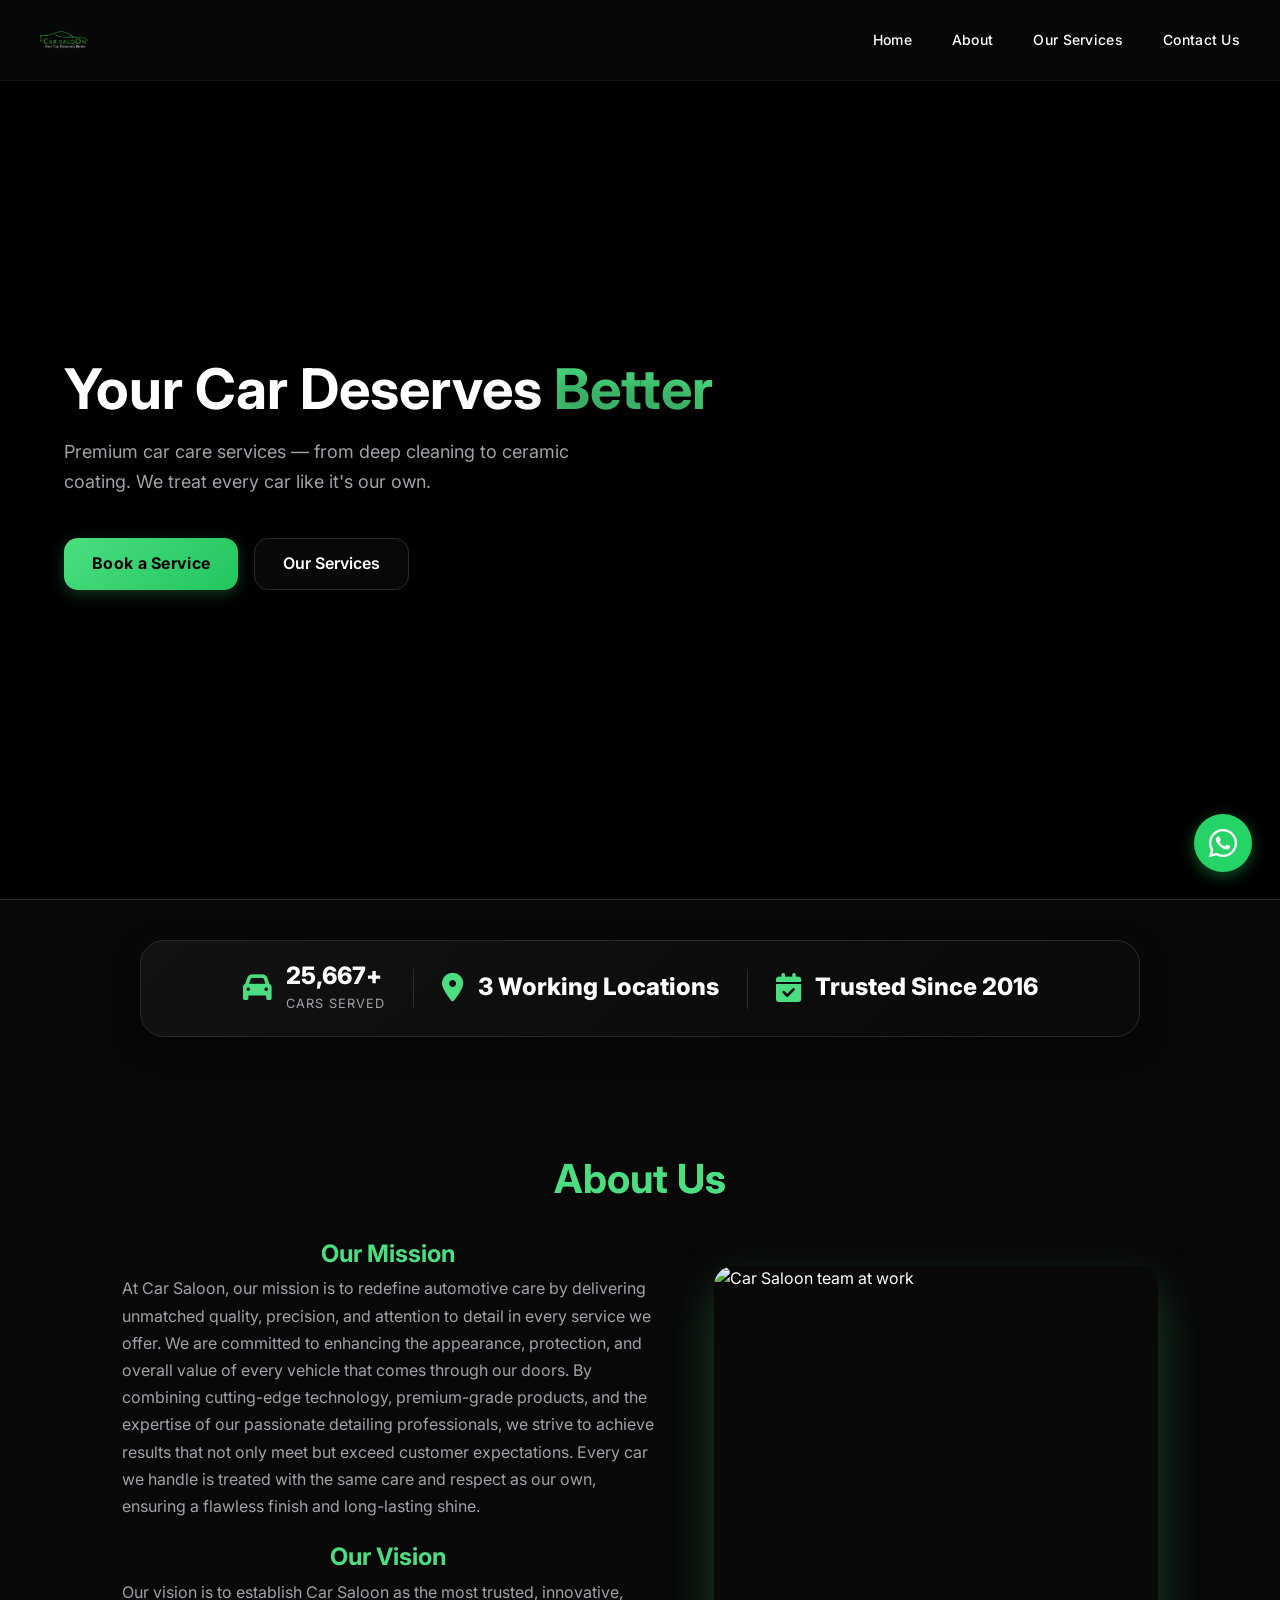
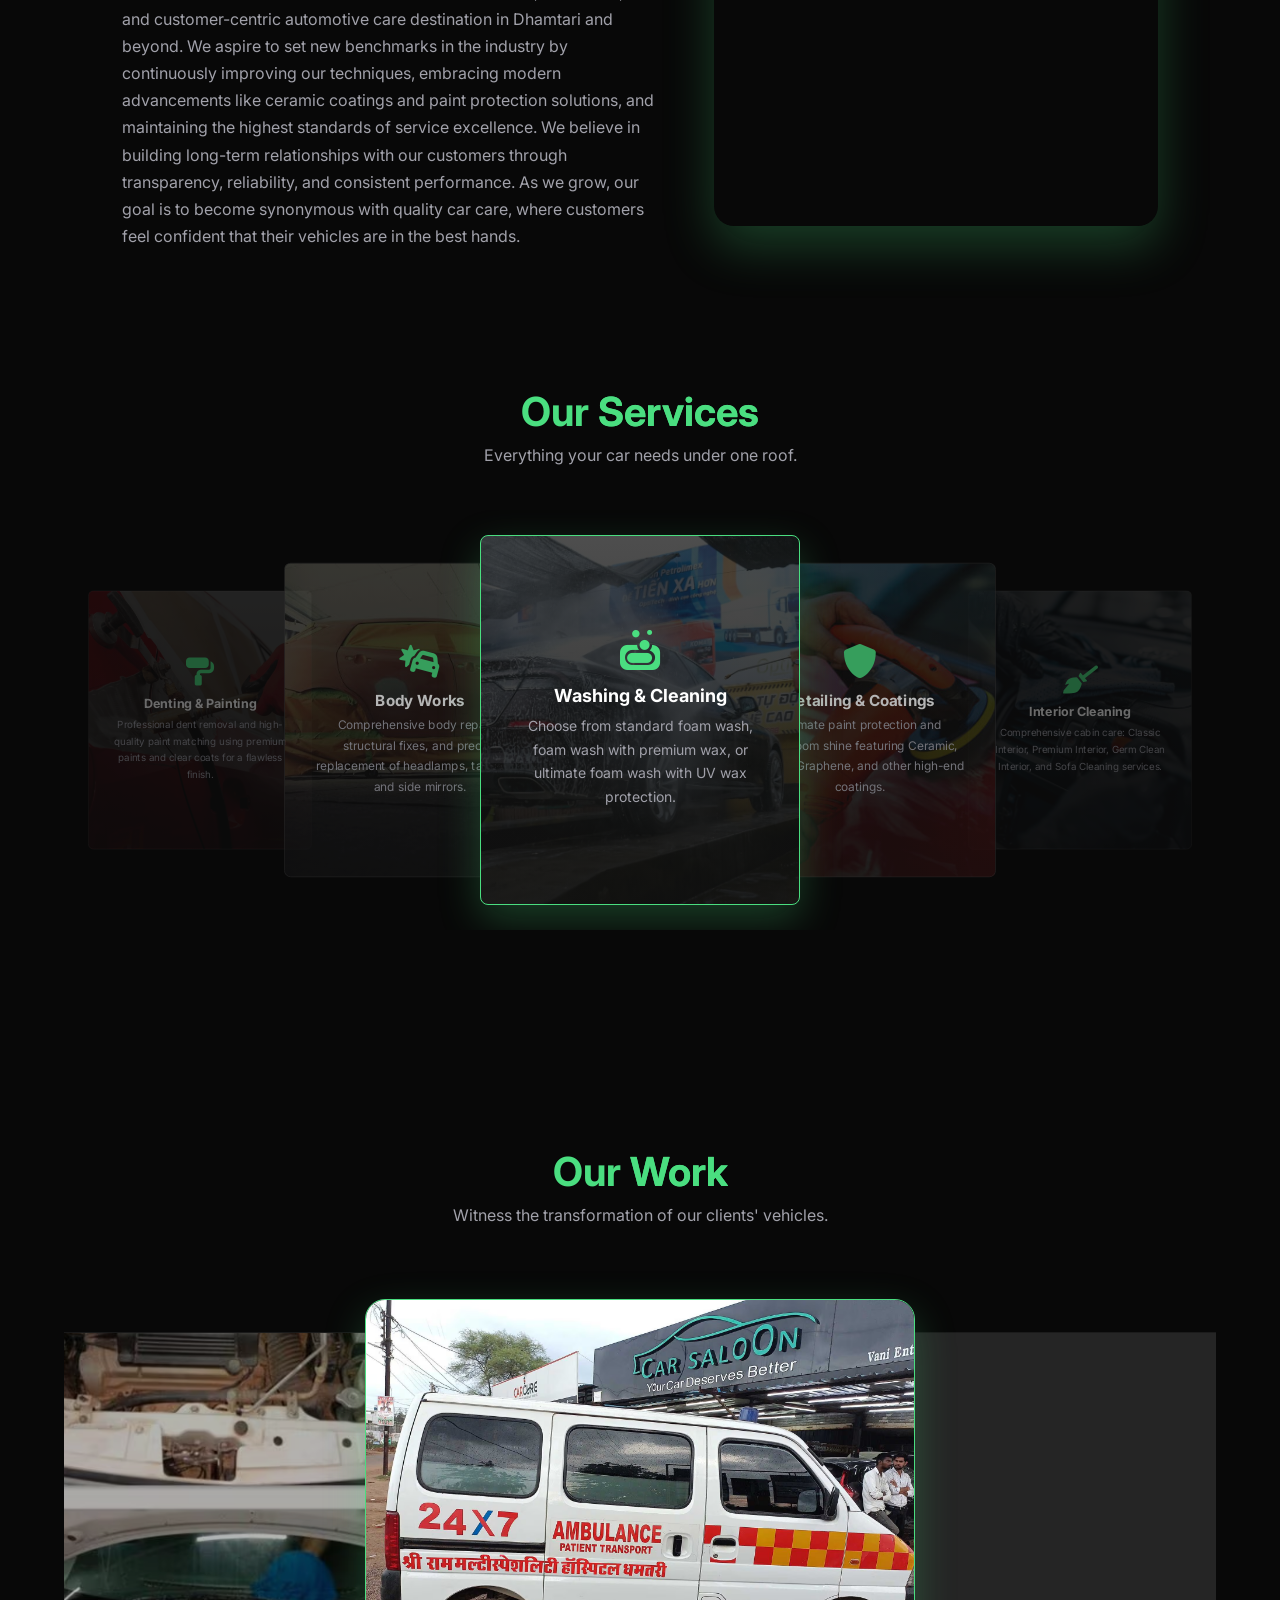
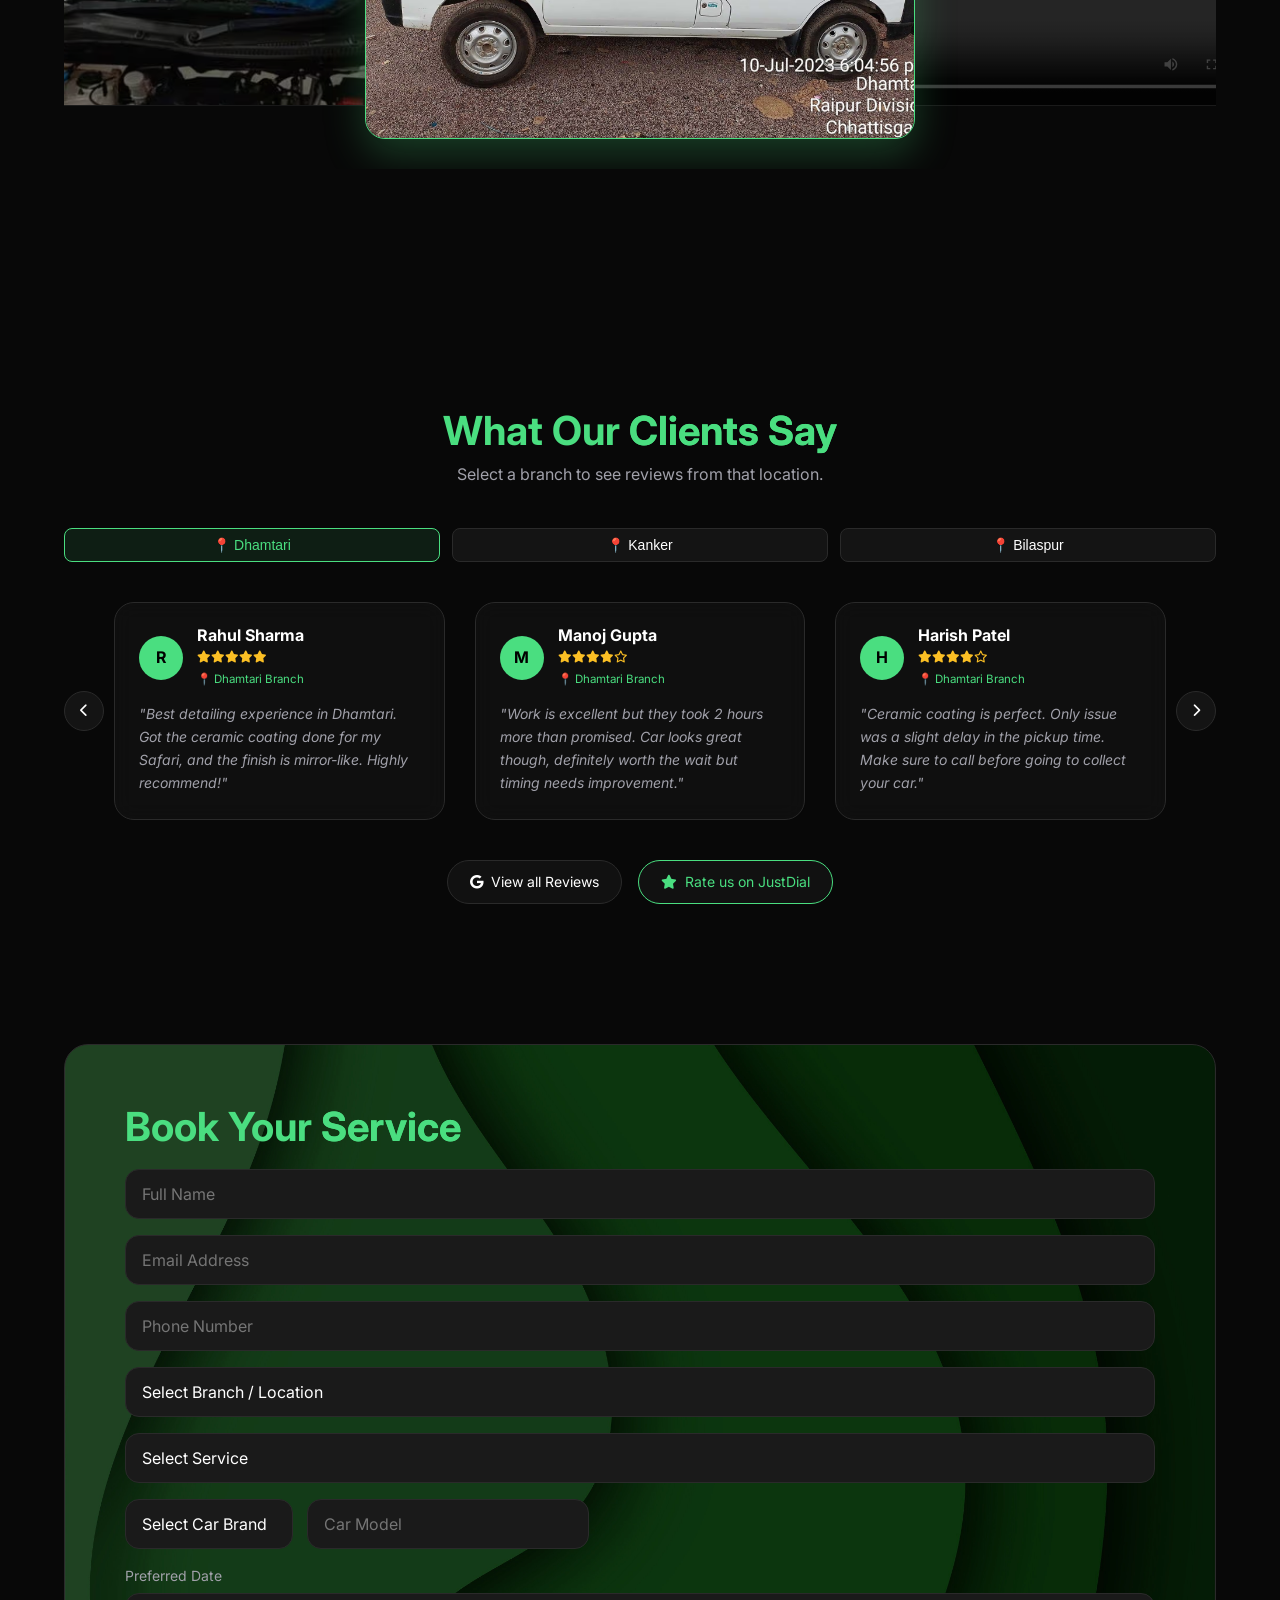
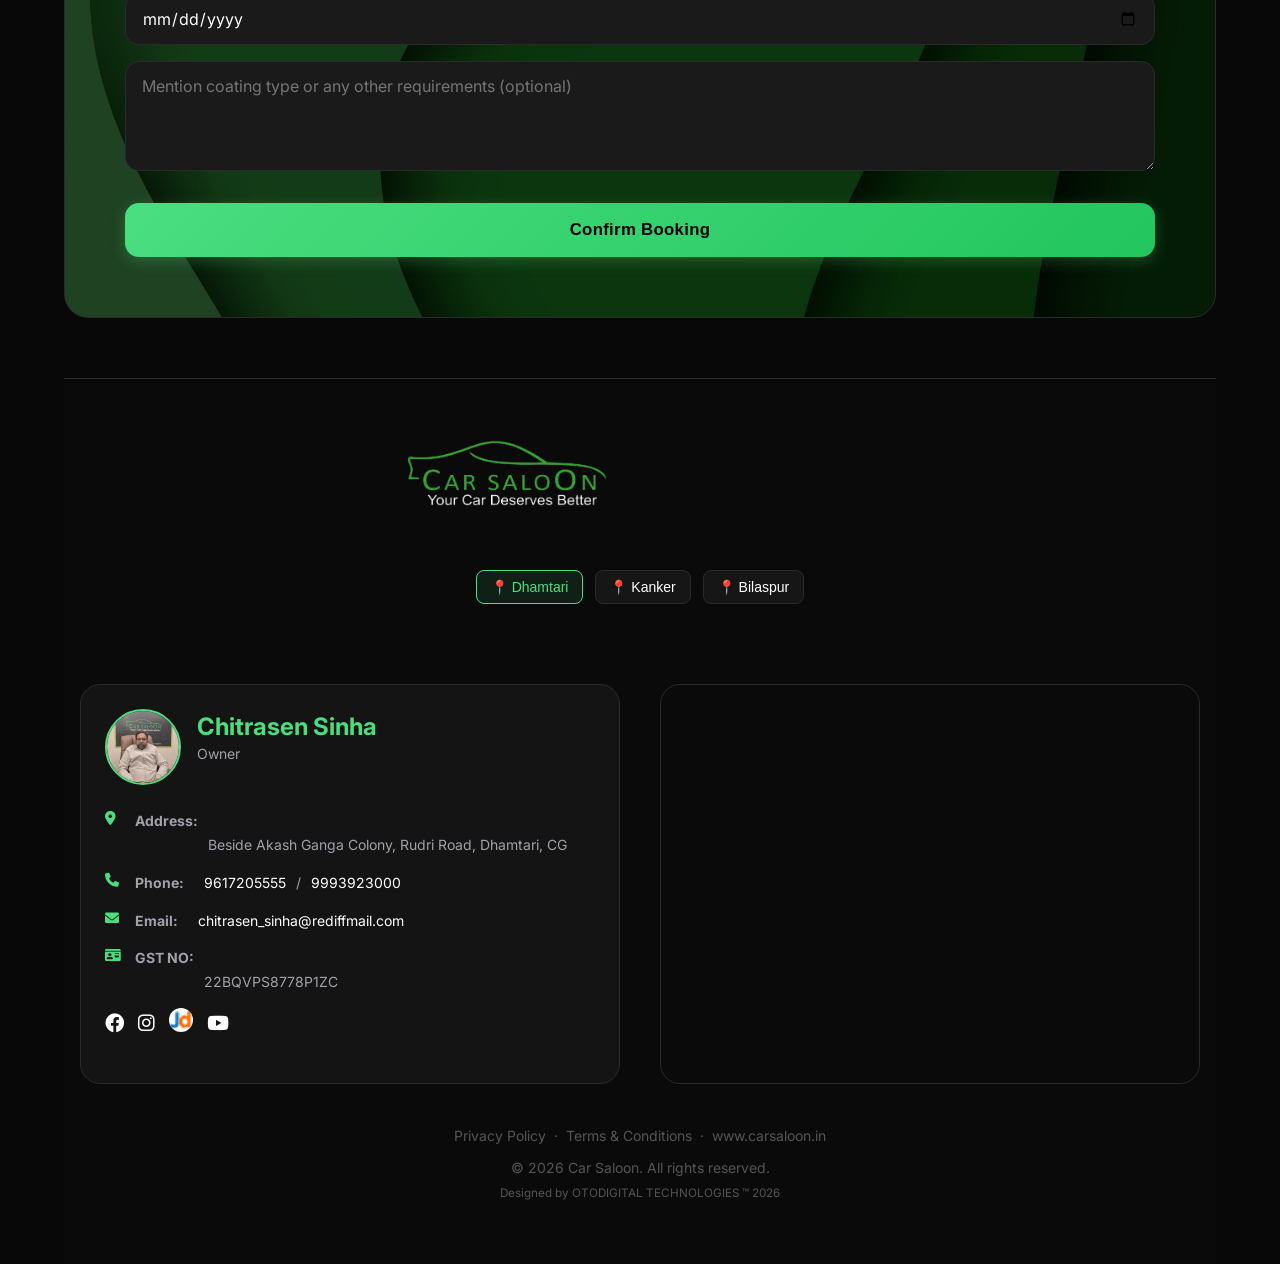
==== commit 3f1379ec: "Refactor: clean CSS tokens, remove inline styles from HTML, optimise JS carousel logic" ====
--- a/index.html
+++ b/index.html
@@ -4,24 +4,33 @@
 <head>
     <meta charset="UTF-8">
     <meta name="viewport" content="width=device-width, initial-scale=1.0">
+    <meta name="description" content="Car Saloon — Premium car care services including ceramic coating, deep cleaning, denting, painting, and more across Dhamtari, Kanker, and Bilaspur.">
     <title>Car Saloon | Premium Car Care</title>
-    <link rel="stylesheet" href="https://cdnjs.cloudflare.com/ajax/libs/font-awesome/6.0.0/css/all.min.css">
+
+    <!-- Preload critical assets -->
+    <link rel="preconnect" href="https://fonts.googleapis.com">
+    <link rel="preconnect" href="https://fonts.gstatic.com" crossorigin>
+    <link href="https://fonts.googleapis.com/css2?family=Inter:wght@400;500;600;700;800&display=swap" rel="stylesheet">
+    <link rel="stylesheet" href="https://cdnjs.cloudflare.com/ajax/libs/font-awesome/6.0.0/css/all.min.css" media="print" onload="this.media='all'">
+    <noscript><link rel="stylesheet" href="https://cdnjs.cloudflare.com/ajax/libs/font-awesome/6.0.0/css/all.min.css"></noscript>
     <link rel="stylesheet" href="style.css">
 
-    <script type="text/javascript" src="https://cdn.jsdelivr.net/npm/@emailjs/browser@3/dist/email.min.js"></script>
+    <script type="text/javascript" src="https://cdn.jsdelivr.net/npm/@emailjs/browser@3/dist/email.min.js" defer></script>
     <script type="text/javascript">
         (function () {
-            // REPLACE WITH YOUR PUBLIC KEY from EmailJS Dashboard
-            emailjs.init("YOUR_PUBLIC_KEY");
+            window.addEventListener('load', function() {
+                emailjs.init("YOUR_PUBLIC_KEY");
+            });
         })();
     </script>
 </head>
 
 <body>
 
+    <!-- ===== NAVIGATION ===== -->
     <nav>
         <div class="nav-logo">
-            <img src="assets/images/logo-removebg-preview.png" alt="Car Saloon Logo">
+            <img src="assets/images/logo-removebg-preview.png" alt="Car Saloon Logo" width="48" height="48">
         </div>
         <ul class="nav-links">
             <li><a href="#">Home</a></li>
@@ -29,45 +38,46 @@
             <li><a href="#services">Our Services</a></li>
             <li><a href="#locate-us">Contact Us</a></li>
         </ul>
-        <div class="menu-icon"><i class="fas fa-bars"></i></div>
+        <div class="menu-icon" aria-label="Toggle menu" role="button" tabindex="0">
+            <i class="fas fa-bars"></i>
+        </div>
     </nav>
 
+    <!-- ===== HERO ===== -->
     <section class="hero">
-        <video class="hero-video" autoplay muted loop playsinline>
+        <video class="hero-video" autoplay muted loop playsinline preload="auto">
             <source src="assets/videos/Video-carsaloonsample.mp4" type="video/mp4">
         </video>
         <div class="hero-content">
             <h1>Your Car Deserves <span class="heading-fill">Better</span></h1>
-            <p>Premium car care services — from deep cleaning to ceramic coating. We treat
-                every car like it's our own.</p>
+            <p>Premium car care services — from deep cleaning to ceramic coating. We treat every car like it's our own.</p>
         </div>
-
         <div class="hero-btns">
             <a href="#booking" class="btn-primary">Book a Service</a>
             <a href="#services" class="btn-outline">Our Services</a>
         </div>
     </section>
 
-    <!-- Stats Widget -->
+    <!-- ===== STATS WIDGET ===== -->
     <section class="stats-widget-section">
         <div class="stats-widget">
             <div class="stat-item">
-                <i class="fas fa-car"></i>
+                <i class="fas fa-car" aria-hidden="true"></i>
                 <div>
                     <span class="stat-number counter" data-target="50000">0</span><span class="stat-number">+</span>
                     <span class="stat-label">Cars Served</span>
                 </div>
             </div>
-            <div class="stat-divider"></div>
+            <div class="stat-divider" aria-hidden="true"></div>
             <div class="stat-item">
-                <i class="fas fa-map-marker-alt"></i>
+                <i class="fas fa-map-marker-alt" aria-hidden="true"></i>
                 <div>
                     <span class="stat-number">3 Working Locations</span>
                 </div>
             </div>
-            <div class="stat-divider"></div>
+            <div class="stat-divider" aria-hidden="true"></div>
             <div class="stat-item">
-                <i class="fas fa-calendar-check"></i>
+                <i class="fas fa-calendar-check" aria-hidden="true"></i>
                 <div>
                     <span class="stat-number">Trusted Since 2016</span>
                 </div>
@@ -75,204 +85,151 @@
         </div>
     </section>
 
-    <section id="about" class="about-section" style="padding: 80px 5%;">
+    <!-- ===== ABOUT ===== -->
+    <section id="about" class="about-section">
         <div class="section-title">
             <h2 class="heading-fill">About <span>Us</span></h2>
         </div>
-        <div class="about-content"
-            style="display: flex; align-items: center; justify-content: center; gap: 50px; max-width: 90%; margin: auto; flex-wrap: wrap; padding: 0 20px;">
-            <div style="flex: 1.2; min-width: 350px; text-align: left;">
-                <div style="margin-bottom: 30px;" class="reveal-item">
-                    <h3
-                        style="color: var(--primary-green); margin-bottom: 10px; font-size: 1.5rem; text-align: center;">
-                        Our Mission</h3>
-                    <p style="color: var(--text-gray); font-size: 1.05rem; line-height: 1.7;">
-                        At Car Saloon, our mission is to redefine automotive care by delivering unmatched quality,
-                        precision, and attention to detail in every service we offer. We are committed to enhancing the
-                        appearance, protection, and overall value of every vehicle that comes through our doors. By
-                        combining cutting-edge technology, premium-grade products, and the expertise of our passionate
-                        detailing professionals, we strive to achieve results that not only meet but exceed customer
-                        expectations. Every car we handle is treated with the same care and respect as our own, ensuring
-                        a flawless finish and long-lasting shine.
-                    </p>
-                </div>
+        <div class="about-content">
+            <div class="about-text">
                 <div class="reveal-item">
-                    <h3
-                        style="color: var(--primary-green); margin-bottom: 10px; font-size: 1.5rem; text-align: center;">
-                        Our Vision</h3>
-                    <p style="color: var(--text-gray); font-size: 1.05rem; line-height: 1.7;">
-                        Our vision is to establish Car Saloon as the most trusted, innovative, and customer-centric
-                        automotive care destination in Dhamtari and beyond. We aspire to set new benchmarks in the
-                        industry by continuously improving our techniques, embracing modern advancements like ceramic
-                        coatings and paint protection solutions, and maintaining the highest standards of service
-                        excellence. We believe in building long-term relationships with our customers through
-                        transparency, reliability, and consistent performance. As we grow, our goal is to become
-                        synonymous with quality car care, where customers feel confident that their vehicles are in the
-                        best hands and will always leave looking their absolute best.
-                    </p>
-                </div>
-            </div>
-            <div style="flex: 1; min-width: 350px; display: flex; justify-content: center;">
-                <img src="assets/background.gif" alt="About Car Saloon"
-                    style="width: 100%; height: 600px; border-radius: 20px; box-shadow: 0 20px 50px rgba(74, 222, 128, 0.25); object-fit: cover;">
+                    <h3>Our Mission</h3>
+                    <p>At Car Saloon, our mission is to redefine automotive care by delivering unmatched quality, precision, and attention to detail in every service we offer. We are committed to enhancing the appearance, protection, and overall value of every vehicle that comes through our doors. By combining cutting-edge technology, premium-grade products, and the expertise of our passionate detailing professionals, we strive to achieve results that not only meet but exceed customer expectations. Every car we handle is treated with the same care and respect as our own, ensuring a flawless finish and long-lasting shine.</p>
+                </div>
+                <div class="reveal-item">
+                    <h3>Our Vision</h3>
+                    <p>Our vision is to establish Car Saloon as the most trusted, innovative, and customer-centric automotive care destination in Dhamtari and beyond. We aspire to set new benchmarks in the industry by continuously improving our techniques, embracing modern advancements like ceramic coatings and paint protection solutions, and maintaining the highest standards of service excellence. We believe in building long-term relationships with our customers through transparency, reliability, and consistent performance. As we grow, our goal is to become synonymous with quality car care, where customers feel confident that their vehicles are in the best hands.</p>
+                </div>
+            </div>
+            <div class="about-media">
+                <img src="assets/background.gif" alt="Car Saloon team at work" loading="lazy" width="600" height="600">
             </div>
         </div>
     </section>
 
     <div class="container">
 
-        <section id="services" style="width: 100%; padding: 60px 0;">
+        <!-- ===== SERVICES ===== -->
+        <section id="services" class="services-section">
             <div class="section-title">
                 <h2 class="heading-fill">Our <span>Services</span></h2>
                 <p class="reveal-text">Everything your car needs under one roof.</p>
             </div>
             <div class="services-carousel-container">
-                <div class="service-card" onclick="centerCard(this)"
-                    style="background-image: linear-gradient(rgba(18, 18, 18, 0.75), rgba(18, 18, 18, 0.85)), url('assets/images/services/washing.jpeg'); background-size: cover; background-position: center; border: none; box-shadow: inset 0 0 0 1px var(--border-color);">
-                    <i class="fas fa-soap" style="text-shadow: 0 2px 4px rgba(0,0,0,0.5);"></i>
-                    <h3 style="text-shadow: 0 2px 4px rgba(0,0,0,0.5);">Washing & Cleaning</h3>
-                    <p style="text-shadow: 0 1px 3px rgba(0,0,0,0.5);">Choose from our standard foam wash, foam wash
-                        with premium wax, or our ultimate foam wash with UV wax protection.</p>
-                </div>
-                <div class="service-card" onclick="centerCard(this)"
-                    style="background-image: linear-gradient(rgba(18, 18, 18, 0.75), rgba(18, 18, 18, 0.85)), url('assets/images/services/polishing.jpeg'); background-size: cover; background-position: center; border: none; box-shadow: inset 0 0 0 1px var(--border-color);">
-                    <i class="fas fa-shield-alt" style="text-shadow: 0 2px 4px rgba(0,0,0,0.5);"></i>
-                    <h3 style="text-shadow: 0 2px 4px rgba(0,0,0,0.5);">Detailing & Coatings</h3>
-                    <p style="text-shadow: 0 1px 3px rgba(0,0,0,0.5);">Ultimate paint protection and showroom shine
-                        featuring advanced Ceramic, Teflon, Graphene, and other high-end protective coatings.</p>
-                </div>
-                <div class="service-card" onclick="centerCard(this)"
-                    style="background-image: linear-gradient(rgba(18, 18, 18, 0.75), rgba(18, 18, 18, 0.85)), url('assets/images/services/interiorcleaning.jpeg'); background-size: cover; background-position: center; border: none; box-shadow: inset 0 0 0 1px var(--border-color);">
-                    <i class="fas fa-broom" style="text-shadow: 0 2px 4px rgba(0,0,0,0.5);"></i>
-                    <h3 style="text-shadow: 0 2px 4px rgba(0,0,0,0.5);">Interior Cleaning</h3>
-                    <p style="text-shadow: 0 1px 3px rgba(0,0,0,0.5);">Comprehensive cabin care offering Classic
-                        Interior, Premium Interior, Germ Clean Interior, and specialized Sofa Cleaning services.</p>
-                </div>
-                <div class="service-card" onclick="centerCard(this)"
-                    style="background-image: linear-gradient(rgba(18, 18, 18, 0.75), rgba(18, 18, 18, 0.85)), url('assets/images/services/lightchange.jpeg'); background-size: cover; background-position: center; border: none; box-shadow: inset 0 0 0 1px var(--border-color);">
-                    <i class="fas fa-tools" style="text-shadow: 0 2px 4px rgba(0,0,0,0.5);"></i>
-                    <h3 style="text-shadow: 0 2px 4px rgba(0,0,0,0.5);">General Service</h3>
-                    <p style="text-shadow: 0 1px 3px rgba(0,0,0,0.5);">Complete mechanical maintenance including precise
-                        oil changes, thorough engine care, and highly convenient Door Step Service.</p>
-                </div>
-                <div class="service-card" onclick="centerCard(this)"
-                    style="background-image: linear-gradient(rgba(18, 18, 18, 0.75), rgba(18, 18, 18, 0.85)), url('assets/images/services/dentingpainting.jpeg'); background-size: cover; background-position: center; border: none; box-shadow: inset 0 0 0 1px var(--border-color);">
-                    <i class="fas fa-paint-roller" style="text-shadow: 0 2px 4px rgba(0,0,0,0.5);"></i>
-                    <h3 style="text-shadow: 0 2px 4px rgba(0,0,0,0.5);">Denting & Painting</h3>
-                    <p style="text-shadow: 0 1px 3px rgba(0,0,0,0.5);">Professional dent removal and high-quality paint
-                        matching using premium paints and clear coats for a flawless finish.</p>
-                </div>
-                <div class="service-card" onclick="centerCard(this)"
-                    style="background-image: linear-gradient(rgba(18, 18, 18, 0.75), rgba(18, 18, 18, 0.85)), url('assets/images/services/bodyworks.jpeg'); background-size: cover; background-position: center; border: none; box-shadow: inset 0 0 0 1px var(--border-color);">
-                    <i class="fas fa-car-crash" style="text-shadow: 0 2px 4px rgba(0,0,0,0.5);"></i>
-                    <h3 style="text-shadow: 0 2px 4px rgba(0,0,0,0.5);">Body Works</h3>
-                    <p style="text-shadow: 0 1px 3px rgba(0,0,0,0.5);">Comprehensive body repairs, structural fixes, and
-                        precise replacement of headlamps, tail lights, and side mirrors.</p>
+                <div class="service-card" onclick="centerCard(this)" style="background-image: linear-gradient(rgba(18,18,18,0.75), rgba(18,18,18,0.88)), url('assets/images/services/washing.jpeg'); background-size: cover; background-position: center;">
+                    <i class="fas fa-soap" aria-hidden="true"></i>
+                    <h3>Washing &amp; Cleaning</h3>
+                    <p>Choose from standard foam wash, foam wash with premium wax, or ultimate foam wash with UV wax protection.</p>
+                </div>
+                <div class="service-card" onclick="centerCard(this)" style="background-image: linear-gradient(rgba(18,18,18,0.75), rgba(18,18,18,0.88)), url('assets/images/services/polishing.jpeg'); background-size: cover; background-position: center;">
+                    <i class="fas fa-shield-alt" aria-hidden="true"></i>
+                    <h3>Detailing &amp; Coatings</h3>
+                    <p>Ultimate paint protection and showroom shine featuring Ceramic, Teflon, Graphene, and other high-end coatings.</p>
+                </div>
+                <div class="service-card" onclick="centerCard(this)" style="background-image: linear-gradient(rgba(18,18,18,0.75), rgba(18,18,18,0.88)), url('assets/images/services/interiorcleaning.jpeg'); background-size: cover; background-position: center;">
+                    <i class="fas fa-broom" aria-hidden="true"></i>
+                    <h3>Interior Cleaning</h3>
+                    <p>Comprehensive cabin care: Classic Interior, Premium Interior, Germ Clean Interior, and Sofa Cleaning services.</p>
+                </div>
+                <div class="service-card" onclick="centerCard(this)" style="background-image: linear-gradient(rgba(18,18,18,0.75), rgba(18,18,18,0.88)), url('assets/images/services/lightchange.jpeg'); background-size: cover; background-position: center;">
+                    <i class="fas fa-tools" aria-hidden="true"></i>
+                    <h3>General Service</h3>
+                    <p>Complete mechanical maintenance including oil changes, thorough engine care, and convenient Door Step Service.</p>
+                </div>
+                <div class="service-card" onclick="centerCard(this)" style="background-image: linear-gradient(rgba(18,18,18,0.75), rgba(18,18,18,0.88)), url('assets/images/services/dentingpainting.jpeg'); background-size: cover; background-position: center;">
+                    <i class="fas fa-paint-roller" aria-hidden="true"></i>
+                    <h3>Denting &amp; Painting</h3>
+                    <p>Professional dent removal and high-quality paint matching using premium paints and clear coats for a flawless finish.</p>
+                </div>
+                <div class="service-card" onclick="centerCard(this)" style="background-image: linear-gradient(rgba(18,18,18,0.75), rgba(18,18,18,0.88)), url('assets/images/services/bodyworks.jpeg'); background-size: cover; background-position: center;">
+                    <i class="fas fa-car-crash" aria-hidden="true"></i>
+                    <h3>Body Works</h3>
+                    <p>Comprehensive body repairs, structural fixes, and precise replacement of headlamps, tail lights, and side mirrors.</p>
                 </div>
             </div>
         </section>
 
+        <!-- ===== OUR WORK ===== -->
         <section id="gallery">
             <div class="section-title">
                 <h2 class="heading-fill">Our <span>Work</span></h2>
                 <p class="reveal-text">Witness the transformation of our clients' vehicles.</p>
             </div>
-
             <div class="work-carousel-container">
-
-                <div class="work-card" onclick="centerWorkCard(this)"><img
-                        src="assets/images/car-saloon-dhamtari-ho-dhamtari-car-washing-services-sp2x1o6aof.jpg"
-                        alt="Car Detail 1"></div>
-                <div class="work-card" onclick="centerWorkCard(this)">
-                    <video controls playsinline preload="metadata"
-                        style="width: 100%; height: 100%; object-fit: contain; background: #000;">
-                        <source
-                            src="assets/videos/AQMbCXOfIfp_2yh9FM-oVuuDxNUngYtWGw6tnwpllPSEe5OtTgSu6oGzeUi2Bsx1vpLPDzd5u4siIyimowvs5ouIJ7JB5MEH5lXNM1I (1).mp4"
-                            type="video/mp4">
+                <div class="work-card" onclick="centerWorkCard(this)">
+                    <img src="assets/images/car-saloon-dhamtari-ho-dhamtari-car-washing-services-sp2x1o6aof.jpg" alt="Car detailing work 1" loading="lazy">
+                </div>
+                <div class="work-card" onclick="centerWorkCard(this)">
+                    <video controls playsinline preload="metadata">
+                        <source src="assets/videos/AQMbCXOfIfp_2yh9FM-oVuuDxNUngYtWGw6tnwpllPSEe5OtTgSu6oGzeUi2Bsx1vpLPDzd5u4siIyimowvs5ouIJ7JB5MEH5lXNM1I (1).mp4" type="video/mp4">
                     </video>
                 </div>
-                <div class="work-card" onclick="centerWorkCard(this)"><img
-                        src="assets/images/car-saloon-dhamtari-ho-dhamtari-car-washing-services-xcah5ecz3w.jpg"
-                        alt="Car Detail 2"></div>
-                <div class="work-card" onclick="centerWorkCard(this)">
-                    <video controls playsinline preload="metadata"
-                        style="width: 100%; height: 100%; object-fit: contain; background: #000;">
-                        <source
-                            src="assets/videos/AQNYAH3YLGtGYxQdbbYi5LE8tPL5NU05qMnF7NYkP5LHOqBVuNrYstpEF_JeESFosq34UWOBqLnwc-0ms81vcoybPlNoiYoqAbYKBFQ.mp4"
-                            type="video/mp4">
+                <div class="work-card" onclick="centerWorkCard(this)">
+                    <img src="assets/images/car-saloon-dhamtari-ho-dhamtari-car-washing-services-xcah5ecz3w.jpg" alt="Car detailing work 2" loading="lazy">
+                </div>
+                <div class="work-card" onclick="centerWorkCard(this)">
+                    <video controls playsinline preload="metadata">
+                        <source src="assets/videos/AQNYAH3YLGtGYxQdbbYi5LE8tPL5NU05qMnF7NYkP5LHOqBVuNrYstpEF_JeESFosq34UWOBqLnwc-0ms81vcoybPlNoiYoqAbYKBFQ.mp4" type="video/mp4">
                     </video>
                 </div>
-                <div class="work-card" onclick="centerWorkCard(this)"><img
-                        src="assets/images/car-saloon-dhamtari-ho-dhamtari-car-washing-services-f1ttv6mr2r.jpg"
-                        alt="Car Detail 3"></div>
-                <div class="work-card" onclick="centerWorkCard(this)">
-                    <video controls playsinline preload="metadata"
-                        style="width: 100%; height: 100%; object-fit: contain; background: #000;">
-                        <source
-                            src="assets/videos/AQNd5Aq2vnjcCpzLFth0KSTw16oBwSMFSRTYcnd527oo-imv3QEeyxZxxWI1hp9BIJGUq3CnrSf5gI_1etqdo-8pDx0zYGvo8QmEPwQ.mp4"
-                            type="video/mp4">
+                <div class="work-card" onclick="centerWorkCard(this)">
+                    <img src="assets/images/car-saloon-dhamtari-ho-dhamtari-car-washing-services-f1ttv6mr2r.jpg" alt="Car detailing work 3" loading="lazy">
+                </div>
+                <div class="work-card" onclick="centerWorkCard(this)">
+                    <video controls playsinline preload="metadata">
+                        <source src="assets/videos/AQNd5Aq2vnjcCpzLFth0KSTw16oBwSMFSRTYcnd527oo-imv3QEeyxZxxWI1hp9BIJGUq3CnrSf5gI_1etqdo-8pDx0zYGvo8QmEPwQ.mp4" type="video/mp4">
                     </video>
                 </div>
-                <div class="work-card" onclick="centerWorkCard(this)"><img
-                        src="assets/images/car-saloon-dhamtari-ho-dhamtari-car-washing-services-gmybqzb4a7.jpg"
-                        alt="Car Detail 4"></div>
-                <div class="work-card" onclick="centerWorkCard(this)">
-                    <video controls playsinline preload="metadata"
-                        style="width: 100%; height: 100%; object-fit: contain; background: #000;">
-                        <source
-                            src="assets/videos/AQO2FTEFDd3v52qOs75V17G1pYZrYRXhVtCbKLsgTdiFKWq4TCh7p92ndG-4It_lqyhpvaEYpeCxsRr_TkTp52UI1nC4V1QpNzONtSo.mp4"
-                            type="video/mp4">
+                <div class="work-card" onclick="centerWorkCard(this)">
+                    <img src="assets/images/car-saloon-dhamtari-ho-dhamtari-car-washing-services-gmybqzb4a7.jpg" alt="Car detailing work 4" loading="lazy">
+                </div>
+                <div class="work-card" onclick="centerWorkCard(this)">
+                    <video controls playsinline preload="metadata">
+                        <source src="assets/videos/AQO2FTEFDd3v52qOs75V17G1pYZrYRXhVtCbKLsgTdiFKWq4TCh7p92ndG-4It_lqyhpvaEYpeCxsRr_TkTp52UI1nC4V1QpNzONtSo.mp4" type="video/mp4">
                     </video>
                 </div>
-                <div class="work-card" onclick="centerWorkCard(this)"><img
-                        src="assets/images/car-saloon-dhamtari-salons-0qplc3km6k.jpg" alt="Car Detail 5"></div>
-                <div class="work-card" onclick="centerWorkCard(this)">
-                    <video controls playsinline preload="metadata"
-                        style="width: 100%; height: 100%; object-fit: contain; background: #000;">
-                        <source
-                            src="assets/videos/AQOnS2cP0hG9-4S335iygdPV4sRQbo_0YypDGn6mdOnwCaWPRAGo7GGjcCJkTsjKJPVgu89hWRWeTBTu6Sc_QN1gDMPDE58H8lrCka8.mp4"
-                            type="video/mp4">
+                <div class="work-card" onclick="centerWorkCard(this)">
+                    <img src="assets/images/car-saloon-dhamtari-salons-0qplc3km6k.jpg" alt="Car detailing work 5" loading="lazy">
+                </div>
+                <div class="work-card" onclick="centerWorkCard(this)">
+                    <video controls playsinline preload="metadata">
+                        <source src="assets/videos/AQOnS2cP0hG9-4S335iygdPV4sRQbo_0YypDGn6mdOnwCaWPRAGo7GGjcCJkTsjKJPVgu89hWRWeTBTu6Sc_QN1gDMPDE58H8lrCka8.mp4" type="video/mp4">
                     </video>
                 </div>
-                <div class="work-card" onclick="centerWorkCard(this)"><img
-                        src="assets/images/car-saloon-dhamtari-ho-dhamtari-car-washing-services-lmyifej0z8.jpg"
-                        alt="Car Detail 6"></div>
-                <div class="work-card" onclick="centerWorkCard(this)">
-                    <video controls playsinline preload="metadata"
-                        style="width: 100%; height: 100%; object-fit: contain; background: #000;">
-                        <source
-                            src="assets/videos/AQP3p5vWEC1pJPL2mrBeyYXbsQIKfPFEEFQFxuL4MOP1om9zBP4Shc3Z1vlQEoUrIzrLAP5UFdNsMw7wTJUqYse_RprwsAsf54R6oqI.mp4"
-                            type="video/mp4">
+                <div class="work-card" onclick="centerWorkCard(this)">
+                    <img src="assets/images/car-saloon-dhamtari-ho-dhamtari-car-washing-services-lmyifej0z8.jpg" alt="Car detailing work 6" loading="lazy">
+                </div>
+                <div class="work-card" onclick="centerWorkCard(this)">
+                    <video controls playsinline preload="metadata">
+                        <source src="assets/videos/AQP3p5vWEC1pJPL2mrBeyYXbsQIKfPFEEFQFxuL4MOP1om9zBP4Shc3Z1vlQEoUrIzrLAP5UFdNsMw7wTJUqYse_RprwsAsf54R6oqI.mp4" type="video/mp4">
                     </video>
                 </div>
-                <div class="work-card" onclick="centerWorkCard(this)"><img
-                        src="assets/images/car-saloon-dhamtari-ho-dhamtari-car-washing-services-r15vlhnyr4.jpg"
-                        alt="Car Detail 7"></div>
-                <div class="work-card" onclick="centerWorkCard(this)">
-                    <video controls playsinline preload="metadata"
-                        style="width: 100%; height: 100%; object-fit: contain; background: #000;">
-                        <source
-                            src="assets/videos/AQPAmnKEk1YhmW0NqgMlfymHgtqLCPzg1gmg5Eq8sZPRldK93HcDAqfgrXJwyLESbvEDBAiJZ3XCAqF7PX9OERvM.mp4"
-                            type="video/mp4">
+                <div class="work-card" onclick="centerWorkCard(this)">
+                    <img src="assets/images/car-saloon-dhamtari-ho-dhamtari-car-washing-services-r15vlhnyr4.jpg" alt="Car detailing work 7" loading="lazy">
+                </div>
+                <div class="work-card" onclick="centerWorkCard(this)">
+                    <video controls playsinline preload="metadata">
+                        <source src="assets/videos/AQPAmnKEk1YhmW0NqgMlfymHgtqLCPzg1gmg5Eq8sZPRldK93HcDAqfgrXJwyLESbvEDBAiJZ3XCAqF7PX9OERvM.mp4" type="video/mp4">
                     </video>
                 </div>
-                <div class="work-card" onclick="centerWorkCard(this)"><img
-                        src="assets/images/car-saloon-dhamtari-salons-j2i2jgodxs.jpg" alt="Car Detail 8"></div>
-                <div class="work-card" onclick="centerWorkCard(this)">
-                    <video controls playsinline preload="metadata"
-                        style="width: 100%; height: 100%; object-fit: contain; background: #000;">
-                        <source
-                            src="assets/videos/AQPKMVRNIxcZZDLexQS3vOcq07gr2kJCZBpNUfDslt9TpumIlm07xjXup0_HMhUsJiMluOX0fX269qJJjE54YS9KQXYNs0qOjjM-Upc.mp4"
-                            type="video/mp4">
+                <div class="work-card" onclick="centerWorkCard(this)">
+                    <img src="assets/images/car-saloon-dhamtari-salons-j2i2jgodxs.jpg" alt="Car detailing work 8" loading="lazy">
+                </div>
+                <div class="work-card" onclick="centerWorkCard(this)">
+                    <video controls playsinline preload="metadata">
+                        <source src="assets/videos/AQPKMVRNIxcZZDLexQS3vOcq07gr2kJCZBpNUfDslt9TpumIlm07xjXup0_HMhUsJiMluOX0fX269qJJjE54YS9KQXYNs0qOjjM-Upc.mp4" type="video/mp4">
                     </video>
                 </div>
-                <div class="work-card" onclick="centerWorkCard(this)"><img
-                        src="assets/images/car-saloon-dhamtari-salons-k6rkggvnhy.jpg" alt="Car Detail 9"></div>
-                <div class="work-card" onclick="centerWorkCard(this)"><img
-                        src="assets/images/car-saloon-dhamtari-salons-u6fln9gjo8.jpg" alt="Car Detail 10"></div>
+                <div class="work-card" onclick="centerWorkCard(this)">
+                    <img src="assets/images/car-saloon-dhamtari-salons-k6rkggvnhy.jpg" alt="Car detailing work 9" loading="lazy">
+                </div>
+                <div class="work-card" onclick="centerWorkCard(this)">
+                    <img src="assets/images/car-saloon-dhamtari-salons-u6fln9gjo8.jpg" alt="Car detailing work 10" loading="lazy">
+                </div>
             </div>
         </section>
 
+        <!-- ===== REVIEWS ===== -->
         <section id="reviews" class="reviews-section">
             <div class="section-title">
                 <h2 class="heading-fill">What Our <span>Clients Say</span></h2>
@@ -280,9 +237,8 @@
             </div>
 
             <!-- Branch Selector -->
-            <div style="display: flex; flex-wrap: wrap; gap: 12px; justify-content: center; margin-bottom: 40px;">
-                <button class="map-btn active" id="rev-btn-dhamtari" onclick="switchBranch('dhamtari')">📍
-                    Dhamtari</button>
+            <div class="branch-selector">
+                <button class="map-btn active" id="rev-btn-dhamtari" onclick="switchBranch('dhamtari')">📍 Dhamtari</button>
                 <button class="map-btn" id="rev-btn-kanker" onclick="switchBranch('kanker')">📍 Kanker</button>
                 <button class="map-btn" id="rev-btn-bilaspur" onclick="switchBranch('bilaspur')">📍 Bilaspur</button>
             </div>
@@ -297,92 +253,63 @@
                                     <div class="reviewer-avatar">R</div>
                                     <div class="reviewer-info">
                                         <h4>Rahul Sharma</h4>
-                                        <div class="stars"><i class="fas fa-star"></i><i class="fas fa-star"></i><i
-                                                class="fas fa-star"></i><i class="fas fa-star"></i><i
-                                                class="fas fa-star"></i></div>
-                                        <div class="branch-location"
-                                            style="font-size:0.75rem;color:var(--primary-green);margin-top:4px;">📍
-                                            Dhamtari Branch</div>
-                                    </div>
-                                </div>
-                                <p class="review-text">"Best detailing experience in Dhamtari. Got the ceramic coating
-                                    done for my Safari, and the finish is mirror-like. Highly recommend!"</p>
+                                        <div class="stars"><i class="fas fa-star"></i><i class="fas fa-star"></i><i class="fas fa-star"></i><i class="fas fa-star"></i><i class="fas fa-star"></i></div>
+                                        <div class="branch-tag">📍 Dhamtari Branch</div>
+                                    </div>
+                                </div>
+                                <p class="review-text">"Best detailing experience in Dhamtari. Got the ceramic coating done for my Safari, and the finish is mirror-like. Highly recommend!"</p>
                             </div>
                             <div class="review-card">
                                 <div class="reviewer-header">
                                     <div class="reviewer-avatar">M</div>
                                     <div class="reviewer-info">
                                         <h4>Manoj Gupta</h4>
-                                        <div class="stars"><i class="fas fa-star"></i><i class="fas fa-star"></i><i
-                                                class="fas fa-star"></i><i class="fas fa-star"></i><i
-                                                class="far fa-star"></i></div>
-                                        <div class="branch-location"
-                                            style="font-size:0.75rem;color:var(--primary-green);margin-top:4px;">📍
-                                            Dhamtari Branch</div>
-                                    </div>
-                                </div>
-                                <p class="review-text">"Work is excellent but they took 2 hours more than promised. Car
-                                    looks great though, definitely worth the wait but timing needs improvement."</p>
+                                        <div class="stars"><i class="fas fa-star"></i><i class="fas fa-star"></i><i class="fas fa-star"></i><i class="fas fa-star"></i><i class="far fa-star"></i></div>
+                                        <div class="branch-tag">📍 Dhamtari Branch</div>
+                                    </div>
+                                </div>
+                                <p class="review-text">"Work is excellent but they took 2 hours more than promised. Car looks great though, definitely worth the wait but timing needs improvement."</p>
                             </div>
                             <div class="review-card">
                                 <div class="reviewer-header">
                                     <div class="reviewer-avatar">H</div>
                                     <div class="reviewer-info">
                                         <h4>Harish Patel</h4>
-                                        <div class="stars"><i class="fas fa-star"></i><i class="fas fa-star"></i><i
-                                                class="fas fa-star"></i><i class="fas fa-star"></i><i
-                                                class="far fa-star"></i></div>
-                                        <div class="branch-location"
-                                            style="font-size:0.75rem;color:var(--primary-green);margin-top:4px;">📍
-                                            Dhamtari Branch</div>
-                                    </div>
-                                </div>
-                                <p class="review-text">"Ceramic coating is perfect. Only issue was a slight delay in the
-                                    pickup time. Make sure to call before going to collect your car."</p>
+                                        <div class="stars"><i class="fas fa-star"></i><i class="fas fa-star"></i><i class="fas fa-star"></i><i class="fas fa-star"></i><i class="far fa-star"></i></div>
+                                        <div class="branch-tag">📍 Dhamtari Branch</div>
+                                    </div>
+                                </div>
+                                <p class="review-text">"Ceramic coating is perfect. Only issue was a slight delay in the pickup time. Make sure to call before going to collect your car."</p>
                             </div>
                             <div class="review-card">
                                 <div class="reviewer-header">
                                     <div class="reviewer-avatar">V</div>
                                     <div class="reviewer-info">
                                         <h4>Vikram Singh</h4>
-                                        <div class="stars"><i class="fas fa-star"></i><i class="fas fa-star"></i><i
-                                                class="fas fa-star"></i><i class="fas fa-star"></i><i
-                                                class="fas fa-star"></i></div>
-                                        <div class="branch-location"
-                                            style="font-size:0.75rem;color:var(--primary-green);margin-top:4px;">📍
-                                            Dhamtari Branch</div>
-                                    </div>
-                                </div>
-                                <p class="review-text">"Absolutely love the full interior cleaning they did on my Creta.
-                                    Smells fresh and looks brand new inside. Great team at Dhamtari!"</p>
-                            </div>
-                            <!-- New Dhamtari Reviews -->
+                                        <div class="stars"><i class="fas fa-star"></i><i class="fas fa-star"></i><i class="fas fa-star"></i><i class="fas fa-star"></i><i class="fas fa-star"></i></div>
+                                        <div class="branch-tag">📍 Dhamtari Branch</div>
+                                    </div>
+                                </div>
+                                <p class="review-text">"Absolutely love the full interior cleaning they did on my Creta. Smells fresh and looks brand new inside. Great team at Dhamtari!"</p>
+                            </div>
                             <div class="review-card">
                                 <div class="reviewer-header">
                                     <div class="reviewer-avatar">M</div>
                                     <div class="reviewer-info">
                                         <h4>Manda Rakesh</h4>
-                                        <div class="stars"><i class="fas fa-star"></i><i class="fas fa-star"></i><i
-                                                class="fas fa-star"></i><i class="fas fa-star"></i><i
-                                                class="fas fa-star"></i></div>
-                                        <div class="branch-location"
-                                            style="font-size:0.75rem;color:var(--primary-green);margin-top:4px;">📍
-                                            Dhamtari Branch</div>
-                                    </div>
-                                </div>
-                                <p class="review-text">"Best service provider for denting & Painting."</p>
+                                        <div class="stars"><i class="fas fa-star"></i><i class="fas fa-star"></i><i class="fas fa-star"></i><i class="fas fa-star"></i><i class="fas fa-star"></i></div>
+                                        <div class="branch-tag">📍 Dhamtari Branch</div>
+                                    </div>
+                                </div>
+                                <p class="review-text">"Best service provider for denting &amp; Painting."</p>
                             </div>
                             <div class="review-card">
                                 <div class="reviewer-header">
                                     <div class="reviewer-avatar">C</div>
                                     <div class="reviewer-info">
                                         <h4>C K Sinha</h4>
-                                        <div class="stars"><i class="fas fa-star"></i><i class="fas fa-star"></i><i
-                                                class="fas fa-star"></i><i class="fas fa-star"></i><i
-                                                class="fas fa-star"></i></div>
-                                        <div class="branch-location"
-                                            style="font-size:0.75rem;color:var(--primary-green);margin-top:4px;">📍
-                                            Dhamtari Branch</div>
+                                        <div class="stars"><i class="fas fa-star"></i><i class="fas fa-star"></i><i class="fas fa-star"></i><i class="fas fa-star"></i><i class="fas fa-star"></i></div>
+                                        <div class="branch-tag">📍 Dhamtari Branch</div>
                                     </div>
                                 </div>
                                 <p class="review-text">"Nice service."</p>
@@ -392,12 +319,8 @@
                                     <div class="reviewer-avatar">P</div>
                                     <div class="reviewer-info">
                                         <h4>Mr Player</h4>
-                                        <div class="stars"><i class="fas fa-star"></i><i class="fas fa-star"></i><i
-                                                class="fas fa-star"></i><i class="fas fa-star"></i><i
-                                                class="fas fa-star"></i></div>
-                                        <div class="branch-location"
-                                            style="font-size:0.75rem;color:var(--primary-green);margin-top:4px;">📍
-                                            Dhamtari Branch</div>
+                                        <div class="stars"><i class="fas fa-star"></i><i class="fas fa-star"></i><i class="fas fa-star"></i><i class="fas fa-star"></i><i class="fas fa-star"></i></div>
+                                        <div class="branch-tag">📍 Dhamtari Branch</div>
                                     </div>
                                 </div>
                                 <p class="review-text">"Excellent service and down to earth owner."</p>
@@ -407,12 +330,8 @@
                                     <div class="reviewer-avatar">S</div>
                                     <div class="reviewer-info">
                                         <h4>SANDEEP YADAV</h4>
-                                        <div class="stars"><i class="fas fa-star"></i><i class="fas fa-star"></i><i
-                                                class="fas fa-star"></i><i class="fas fa-star"></i><i
-                                                class="fas fa-star"></i></div>
-                                        <div class="branch-location"
-                                            style="font-size:0.75rem;color:var(--primary-green);margin-top:4px;">📍
-                                            Dhamtari Branch</div>
+                                        <div class="stars"><i class="fas fa-star"></i><i class="fas fa-star"></i><i class="fas fa-star"></i><i class="fas fa-star"></i><i class="fas fa-star"></i></div>
+                                        <div class="branch-tag">📍 Dhamtari Branch</div>
                                     </div>
                                 </div>
                                 <p class="review-text">"Best work place for car."</p>
@@ -422,12 +341,8 @@
                                     <div class="reviewer-avatar">R</div>
                                     <div class="reviewer-info">
                                         <h4>Ritik Kumar</h4>
-                                        <div class="stars"><i class="fas fa-star"></i><i class="fas fa-star"></i><i
-                                                class="fas fa-star"></i><i class="fas fa-star"></i><i
-                                                class="fas fa-star"></i></div>
-                                        <div class="branch-location"
-                                            style="font-size:0.75rem;color:var(--primary-green);margin-top:4px;">📍
-                                            Dhamtari Branch</div>
+                                        <div class="stars"><i class="fas fa-star"></i><i class="fas fa-star"></i><i class="fas fa-star"></i><i class="fas fa-star"></i><i class="fas fa-star"></i></div>
+                                        <div class="branch-tag">📍 Dhamtari Branch</div>
                                     </div>
                                 </div>
                                 <p class="review-text">"Best services."</p>
@@ -437,12 +352,8 @@
                                     <div class="reviewer-avatar">J</div>
                                     <div class="reviewer-info">
                                         <h4>Jeevan Lal nishad</h4>
-                                        <div class="stars"><i class="fas fa-star"></i><i class="fas fa-star"></i><i
-                                                class="fas fa-star"></i><i class="fas fa-star"></i><i
-                                                class="fas fa-star"></i></div>
-                                        <div class="branch-location"
-                                            style="font-size:0.75rem;color:var(--primary-green);margin-top:4px;">📍
-                                            Dhamtari Branch</div>
+                                        <div class="stars"><i class="fas fa-star"></i><i class="fas fa-star"></i><i class="fas fa-star"></i><i class="fas fa-star"></i><i class="fas fa-star"></i></div>
+                                        <div class="branch-tag">📍 Dhamtari Branch</div>
                                     </div>
                                 </div>
                                 <p class="review-text">"Good service."</p>
@@ -452,30 +363,20 @@
                                     <div class="reviewer-avatar">V</div>
                                     <div class="reviewer-info">
                                         <h4>Vinay Pratap Singh</h4>
-                                        <div class="stars"><i class="fas fa-star"></i><i class="fas fa-star"></i><i
-                                                class="fas fa-star"></i><i class="fas fa-star"></i><i
-                                                class="fas fa-star"></i></div>
-                                        <div class="branch-location"
-                                            style="font-size:0.75rem;color:var(--primary-green);margin-top:4px;">📍
-                                            Dhamtari Branch</div>
+                                        <div class="stars"><i class="fas fa-star"></i><i class="fas fa-star"></i><i class="fas fa-star"></i><i class="fas fa-star"></i><i class="fas fa-star"></i></div>
+                                        <div class="branch-tag">📍 Dhamtari Branch</div>
                                     </div>
                                 </div>
                                 <p class="review-text">"Excellent service in dhamtari."</p>
                             </div>
                         </div>
                     </div>
-                    <button class="reviews-btn prev" onclick="slideReviews('dhamtari', -1)" aria-label="Previous"><i
-                            class="fas fa-chevron-left"></i></button>
-                    <button class="reviews-btn next" onclick="slideReviews('dhamtari', 1)" aria-label="Next"><i
-                            class="fas fa-chevron-right"></i></button>
+                    <button class="reviews-btn prev" onclick="slideReviews('dhamtari', -1)" aria-label="Previous review"><i class="fas fa-chevron-left"></i></button>
+                    <button class="reviews-btn next" onclick="slideReviews('dhamtari', 1)" aria-label="Next review"><i class="fas fa-chevron-right"></i></button>
                 </div>
                 <div class="google-review-badge">
-                    <a href="https://share.google/YNrugGWf8nXV2l7XF" target="_blank" class="btn-review"><i
-                            class="fab fa-google"></i> View all Reviews</a>
-                    <a href="https://www.justdial.com/Dhamtari/Car-Saloon-Beside-Aakash-Ganga-Colony-Dhamtari-I-Ward/9999P7722-7722-190912194757-B8M9_BZDET/writereview?city=Dhamtari&area=Dhamtari+I+Ward&fid=&prevRating=0&company_name=Car+Saloon&nav=1&tapToRate=1"
-                        target="_blank" class="btn-review"
-                        style="border-color:var(--primary-green);color:var(--primary-green);"><i
-                            class="fas fa-star"></i> Rate us on JustDial</a>
+                    <a href="https://share.google/YNrugGWf8nXV2l7XF" target="_blank" rel="noopener noreferrer" class="btn-review"><i class="fab fa-google"></i> View all Reviews</a>
+                    <a href="https://www.justdial.com/Dhamtari/Car-Saloon-Beside-Aakash-Ganga-Colony-Dhamtari-I-Ward/9999P7722-7722-190912194757-B8M9_BZDET/writereview" target="_blank" rel="noopener noreferrer" class="btn-review btn-review--green"><i class="fas fa-star"></i> Rate us on JustDial</a>
                 </div>
             </div>
 
@@ -489,77 +390,52 @@
                                     <div class="reviewer-avatar">P</div>
                                     <div class="reviewer-info">
                                         <h4>Priya Gupta</h4>
-                                        <div class="stars"><i class="fas fa-star"></i><i class="fas fa-star"></i><i
-                                                class="fas fa-star"></i><i class="fas fa-star"></i><i
-                                                class="fas fa-star"></i></div>
-                                        <div class="branch-location"
-                                            style="font-size:0.75rem;color:var(--primary-green);margin-top:4px;">📍
-                                            Kanker Branch</div>
-                                    </div>
-                                </div>
-                                <p class="review-text">"Affordable yet high-quality washing. They really care about the
-                                    details, especially the interior deep cleaning. Great job at Kanker!"</p>
+                                        <div class="stars"><i class="fas fa-star"></i><i class="fas fa-star"></i><i class="fas fa-star"></i><i class="fas fa-star"></i><i class="fas fa-star"></i></div>
+                                        <div class="branch-tag">📍 Kanker Branch</div>
+                                    </div>
+                                </div>
+                                <p class="review-text">"Affordable yet high-quality washing. They really care about the details, especially the interior deep cleaning. Great job at Kanker!"</p>
                             </div>
                             <div class="review-card">
                                 <div class="reviewer-header">
                                     <div class="reviewer-avatar">S</div>
                                     <div class="reviewer-info">
                                         <h4>Sunny Raj</h4>
-                                        <div class="stars"><i class="fas fa-star"></i><i class="fas fa-star"></i><i
-                                                class="fas fa-star"></i><i class="fas fa-star"></i><i
-                                                class="far fa-star"></i></div>
-                                        <div class="branch-location"
-                                            style="font-size:0.75rem;color:var(--primary-green);margin-top:4px;">📍
-                                            Kanker Branch</div>
-                                    </div>
-                                </div>
-                                <p class="review-text">"Good cleaning, but the waiting lounge could be better. A bit
-                                    crowded on weekends, so make sure to book an appointment early."</p>
+                                        <div class="stars"><i class="fas fa-star"></i><i class="fas fa-star"></i><i class="fas fa-star"></i><i class="fas fa-star"></i><i class="far fa-star"></i></div>
+                                        <div class="branch-tag">📍 Kanker Branch</div>
+                                    </div>
+                                </div>
+                                <p class="review-text">"Good cleaning, but the waiting lounge could be better. A bit crowded on weekends, so make sure to book an appointment early."</p>
                             </div>
                             <div class="review-card">
                                 <div class="reviewer-header">
                                     <div class="reviewer-avatar">D</div>
                                     <div class="reviewer-info">
                                         <h4>Deepak Verma</h4>
-                                        <div class="stars"><i class="fas fa-star"></i><i class="fas fa-star"></i><i
-                                                class="fas fa-star"></i><i class="fas fa-star"></i><i
-                                                class="fas fa-star"></i></div>
-                                        <div class="branch-location"
-                                            style="font-size:0.75rem;color:var(--primary-green);margin-top:4px;">📍
-                                            Kanker Branch</div>
-                                    </div>
-                                </div>
-                                <p class="review-text">"Got my Kia Seltos ceramic coated here. The results are amazing.
-                                    The car looks even better than when it was in the showroom!"</p>
+                                        <div class="stars"><i class="fas fa-star"></i><i class="fas fa-star"></i><i class="fas fa-star"></i><i class="fas fa-star"></i><i class="fas fa-star"></i></div>
+                                        <div class="branch-tag">📍 Kanker Branch</div>
+                                    </div>
+                                </div>
+                                <p class="review-text">"Got my Kia Seltos ceramic coated here. The results are amazing. The car looks even better than when it was in the showroom!"</p>
                             </div>
                             <div class="review-card">
                                 <div class="reviewer-header">
                                     <div class="reviewer-avatar">L</div>
                                     <div class="reviewer-info">
                                         <h4>Lokesh Sahu</h4>
-                                        <div class="stars"><i class="fas fa-star"></i><i class="fas fa-star"></i><i
-                                                class="fas fa-star"></i><i class="fas fa-star"></i><i
-                                                class="fas fa-star"></i></div>
-                                        <div class="branch-location"
-                                            style="font-size:0.75rem;color:var(--primary-green);margin-top:4px;">📍
-                                            Kanker Branch</div>
-                                    </div>
-                                </div>
-                                <p class="review-text">"Extremely satisfied with the Teflon coating on my Bolero. The
-                                    finish is superb and the staff in Kanker are very professional."</p>
-                            </div>
-                            <!-- New Kanker Reviews -->
+                                        <div class="stars"><i class="fas fa-star"></i><i class="fas fa-star"></i><i class="fas fa-star"></i><i class="fas fa-star"></i><i class="fas fa-star"></i></div>
+                                        <div class="branch-tag">📍 Kanker Branch</div>
+                                    </div>
+                                </div>
+                                <p class="review-text">"Extremely satisfied with the Teflon coating on my Bolero. The finish is superb and the staff in Kanker are very professional."</p>
+                            </div>
                             <div class="review-card">
                                 <div class="reviewer-header">
                                     <div class="reviewer-avatar">P</div>
                                     <div class="reviewer-info">
-                                        <h4>pallavi sharma</h4>
-                                        <div class="stars"><i class="fas fa-star"></i><i class="fas fa-star"></i><i
-                                                class="fas fa-star"></i><i class="fas fa-star"></i><i
-                                                class="fas fa-star"></i></div>
-                                        <div class="branch-location"
-                                            style="font-size:0.75rem;color:var(--primary-green);margin-top:4px;">📍
-                                            Kanker Branch</div>
+                                        <h4>Pallavi Sharma</h4>
+                                        <div class="stars"><i class="fas fa-star"></i><i class="fas fa-star"></i><i class="fas fa-star"></i><i class="fas fa-star"></i><i class="fas fa-star"></i></div>
+                                        <div class="branch-tag">📍 Kanker Branch</div>
                                     </div>
                                 </div>
                                 <p class="review-text">"Very nice service."</p>
@@ -569,12 +445,8 @@
                                     <div class="reviewer-avatar">C</div>
                                     <div class="reviewer-info">
                                         <h4>Chitrasen Sinha</h4>
-                                        <div class="stars"><i class="fas fa-star"></i><i class="fas fa-star"></i><i
-                                                class="fas fa-star"></i><i class="fas fa-star"></i><i
-                                                class="fas fa-star"></i></div>
-                                        <div class="branch-location"
-                                            style="font-size:0.75rem;color:var(--primary-green);margin-top:4px;">📍
-                                            Kanker Branch</div>
+                                        <div class="stars"><i class="fas fa-star"></i><i class="fas fa-star"></i><i class="fas fa-star"></i><i class="fas fa-star"></i><i class="fas fa-star"></i></div>
+                                        <div class="branch-tag">📍 Kanker Branch</div>
                                     </div>
                                 </div>
                                 <p class="review-text">"Good services provider."</p>
@@ -584,30 +456,20 @@
                                     <div class="reviewer-avatar">Y</div>
                                     <div class="reviewer-info">
                                         <h4>Yasu Nishad</h4>
-                                        <div class="stars"><i class="fas fa-star"></i><i class="fas fa-star"></i><i
-                                                class="fas fa-star"></i><i class="fas fa-star"></i><i
-                                                class="fas fa-star"></i></div>
-                                        <div class="branch-location"
-                                            style="font-size:0.75rem;color:var(--primary-green);margin-top:4px;">📍
-                                            Kanker Branch</div>
+                                        <div class="stars"><i class="fas fa-star"></i><i class="fas fa-star"></i><i class="fas fa-star"></i><i class="fas fa-star"></i><i class="fas fa-star"></i></div>
+                                        <div class="branch-tag">📍 Kanker Branch</div>
                                     </div>
                                 </div>
                                 <p class="review-text">"Best in service."</p>
                             </div>
                         </div>
                     </div>
-                    <button class="reviews-btn prev" onclick="slideReviews('kanker', -1)" aria-label="Previous"><i
-                            class="fas fa-chevron-left"></i></button>
-                    <button class="reviews-btn next" onclick="slideReviews('kanker', 1)" aria-label="Next"><i
-                            class="fas fa-chevron-right"></i></button>
+                    <button class="reviews-btn prev" onclick="slideReviews('kanker', -1)" aria-label="Previous review"><i class="fas fa-chevron-left"></i></button>
+                    <button class="reviews-btn next" onclick="slideReviews('kanker', 1)" aria-label="Next review"><i class="fas fa-chevron-right"></i></button>
                 </div>
                 <div class="google-review-badge">
-                    <a href="https://share.google/ZRnRqvDYphMBNcuJb" target="_blank" class="btn-review"><i
-                            class="fab fa-google"></i> View all Reviews</a>
-                    <a href="https://www.justdial.com/Kanker/Car-Saloon-Kanker-Kodabhat-Near-Durga-Mandir-Bardebhata-Kanker-Road/9999P7868-7868-250221095508-P8J3_BZDET"
-                        target="_blank" class="btn-review"
-                        style="border-color:var(--primary-green);color:var(--primary-green);"><i
-                            class="fas fa-star"></i> Rate us on JustDial</a>
+                    <a href="https://share.google/ZRnRqvDYphMBNcuJb" target="_blank" rel="noopener noreferrer" class="btn-review"><i class="fab fa-google"></i> View all Reviews</a>
+                    <a href="https://www.justdial.com/Kanker/Car-Saloon-Kanker-Kodabhat-Near-Durga-Mandir-Bardebhata-Kanker-Road/9999P7868-7868-250221095508-P8J3_BZDET" target="_blank" rel="noopener noreferrer" class="btn-review btn-review--green"><i class="fas fa-star"></i> Rate us on JustDial</a>
                 </div>
             </div>
 
@@ -621,142 +483,96 @@
                                     <div class="reviewer-avatar">A</div>
                                     <div class="reviewer-info">
                                         <h4>Amit Patel</h4>
-                                        <div class="stars"><i class="fas fa-star"></i><i class="fas fa-star"></i><i
-                                                class="fas fa-star"></i><i class="fas fa-star"></i><i
-                                                class="fas fa-star"></i></div>
-                                        <div class="branch-location"
-                                            style="font-size:0.75rem;color:var(--primary-green);margin-top:4px;">📍
-                                            Bilaspur Branch</div>
-                                    </div>
-                                </div>
-                                <p class="review-text">"Professional staff and a very sophisticated workshop. My 5-year
-                                    old Swift looks brand new again. Truly the best auto care saloon in town."</p>
+                                        <div class="stars"><i class="fas fa-star"></i><i class="fas fa-star"></i><i class="fas fa-star"></i><i class="fas fa-star"></i><i class="fas fa-star"></i></div>
+                                        <div class="branch-tag">📍 Bilaspur Branch</div>
+                                    </div>
+                                </div>
+                                <p class="review-text">"Professional staff and a very sophisticated workshop. My 5-year old Swift looks brand new again. Truly the best auto care saloon in town."</p>
                             </div>
                             <div class="review-card">
                                 <div class="reviewer-header">
                                     <div class="reviewer-avatar">N</div>
                                     <div class="reviewer-info">
                                         <h4>Neha Taneja</h4>
-                                        <div class="stars"><i class="fas fa-star"></i><i class="fas fa-star"></i><i
-                                                class="fas fa-star"></i><i class="far fa-star"></i><i
-                                                class="far fa-star"></i></div>
-                                        <div class="branch-location"
-                                            style="font-size:0.75rem;color:var(--primary-green);margin-top:4px;">📍
-                                            Bilaspur Branch</div>
-                                    </div>
-                                </div>
-                                <p class="review-text">"Staff is skilled but very busy. Had to wait 30 mins even with an
-                                    appointment. Cleaning was top notch, but they should manage slots better."</p>
+                                        <div class="stars"><i class="fas fa-star"></i><i class="fas fa-star"></i><i class="fas fa-star"></i><i class="far fa-star"></i><i class="far fa-star"></i></div>
+                                        <div class="branch-tag">📍 Bilaspur Branch</div>
+                                    </div>
+                                </div>
+                                <p class="review-text">"Staff is skilled but very busy. Had to wait 30 mins even with an appointment. Cleaning was top notch, but they should manage slots better."</p>
                             </div>
                             <div class="review-card">
                                 <div class="reviewer-header">
                                     <div class="reviewer-avatar">J</div>
                                     <div class="reviewer-info">
                                         <h4>Jeevan Lal</h4>
-                                        <div class="stars"><i class="fas fa-star"></i><i class="fas fa-star"></i><i
-                                                class="fas fa-star"></i><i class="fas fa-star"></i><i
-                                                class="fas fa-star"></i></div>
-                                        <div class="branch-location"
-                                            style="font-size:0.75rem;color:var(--primary-green);margin-top:4px;">📍
-                                            Bilaspur Branch</div>
-                                    </div>
-                                </div>
-                                <p class="review-text">"Top-notch car premium salon. The attention to detail is what
-                                    sets them apart. My Fortuner looks brand new every single time."</p>
+                                        <div class="stars"><i class="fas fa-star"></i><i class="fas fa-star"></i><i class="fas fa-star"></i><i class="fas fa-star"></i><i class="fas fa-star"></i></div>
+                                        <div class="branch-tag">📍 Bilaspur Branch</div>
+                                    </div>
+                                </div>
+                                <p class="review-text">"Top-notch car premium salon. The attention to detail is what sets them apart. My Fortuner looks brand new every single time."</p>
                             </div>
                             <div class="review-card">
                                 <div class="reviewer-header">
                                     <div class="reviewer-avatar">K</div>
                                     <div class="reviewer-info">
                                         <h4>Kavita Sharma</h4>
-                                        <div class="stars"><i class="fas fa-star"></i><i class="fas fa-star"></i><i
-                                                class="fas fa-star"></i><i class="fas fa-star"></i><i
-                                                class="fas fa-star"></i></div>
-                                        <div class="branch-location"
-                                            style="font-size:0.75rem;color:var(--primary-green);margin-top:4px;">📍
-                                            Bilaspur Branch</div>
-                                    </div>
-                                </div>
-                                <p class="review-text">"Visited the Bilaspur branch for body work and denting.
-                                    Absolutely flawless finish. Their team is skilled, quick and very courteous!"</p>
-                            </div>
-                            <!-- New Bilaspur Reviews -->
+                                        <div class="stars"><i class="fas fa-star"></i><i class="fas fa-star"></i><i class="fas fa-star"></i><i class="fas fa-star"></i><i class="fas fa-star"></i></div>
+                                        <div class="branch-tag">📍 Bilaspur Branch</div>
+                                    </div>
+                                </div>
+                                <p class="review-text">"Visited the Bilaspur branch for body work and denting. Absolutely flawless finish. Their team is skilled, quick and very courteous!"</p>
+                            </div>
                             <div class="review-card">
                                 <div class="reviewer-header">
                                     <div class="reviewer-avatar">S</div>
                                     <div class="reviewer-info">
                                         <h4>Sahil Batra</h4>
-                                        <div class="stars"><i class="fas fa-star"></i><i class="fas fa-star"></i><i
-                                                class="fas fa-star"></i><i class="fas fa-star"></i><i
-                                                class="fas fa-star"></i></div>
-                                        <div class="branch-location"
-                                            style="font-size:0.75rem;color:var(--primary-green);margin-top:4px;">📍
-                                            Bilaspur Branch</div>
-                                    </div>
-                                </div>
-                                <p class="review-text">"I got my kia carens washed here, and it was very satisfied
-                                    experience with car saloon very good service 🔥💯👌👌"</p>
+                                        <div class="stars"><i class="fas fa-star"></i><i class="fas fa-star"></i><i class="fas fa-star"></i><i class="fas fa-star"></i><i class="fas fa-star"></i></div>
+                                        <div class="branch-tag">📍 Bilaspur Branch</div>
+                                    </div>
+                                </div>
+                                <p class="review-text">"I got my kia carens washed here, very satisfied experience. Very good service 🔥💯"</p>
                             </div>
                             <div class="review-card">
                                 <div class="reviewer-header">
                                     <div class="reviewer-avatar">K</div>
                                     <div class="reviewer-info">
                                         <h4>Kamesh Bajaj</h4>
-                                        <div class="stars"><i class="fas fa-star"></i><i class="fas fa-star"></i><i
-                                                class="fas fa-star"></i><i class="fas fa-star"></i><i
-                                                class="fas fa-star"></i></div>
-                                        <div class="branch-location"
-                                            style="font-size:0.75rem;color:var(--primary-green);margin-top:4px;">📍
-                                            Bilaspur Branch</div>
-                                    </div>
-                                </div>
-                                <p class="review-text">"I gave my royal enfield Bullet here and i am so happy .Thanks
-                                    miraj bhai for doing such a good engine buffing and detailing, got a better result
-                                    than expected👌👌👌"</p>
+                                        <div class="stars"><i class="fas fa-star"></i><i class="fas fa-star"></i><i class="fas fa-star"></i><i class="fas fa-star"></i><i class="fas fa-star"></i></div>
+                                        <div class="branch-tag">📍 Bilaspur Branch</div>
+                                    </div>
+                                </div>
+                                <p class="review-text">"I gave my Royal Enfield Bullet here and I am so happy. Thanks Miraj bhai for such great engine buffing and detailing — better than expected!"</p>
                             </div>
                             <div class="review-card">
                                 <div class="reviewer-header">
                                     <div class="reviewer-avatar">M</div>
                                     <div class="reviewer-info">
                                         <h4>Mayank Kumar</h4>
-                                        <div class="stars"><i class="fas fa-star"></i><i class="fas fa-star"></i><i
-                                                class="fas fa-star"></i><i class="fas fa-star"></i><i
-                                                class="fas fa-star"></i></div>
-                                        <div class="branch-location"
-                                            style="font-size:0.75rem;color:var(--primary-green);margin-top:4px;">📍
-                                            Bilaspur Branch</div>
-                                    </div>
-                                </div>
-                                <p class="review-text">"Nice experience , too good service provided by all the members
-                                    of car saloon and all the worker’s are well known to there work"</p>
+                                        <div class="stars"><i class="fas fa-star"></i><i class="fas fa-star"></i><i class="fas fa-star"></i><i class="fas fa-star"></i><i class="fas fa-star"></i></div>
+                                        <div class="branch-tag">📍 Bilaspur Branch</div>
+                                    </div>
+                                </div>
+                                <p class="review-text">"Nice experience, too good service provided by all members of car saloon — workers are well-skilled."</p>
                             </div>
                             <div class="review-card">
                                 <div class="reviewer-header">
                                     <div class="reviewer-avatar">D</div>
                                     <div class="reviewer-info">
                                         <h4>Dharmendra S Khandeykar</h4>
-                                        <div class="stars"><i class="fas fa-star"></i><i class="fas fa-star"></i><i
-                                                class="fas fa-star"></i><i class="fas fa-star"></i><i
-                                                class="fas fa-star"></i></div>
-                                        <div class="branch-location"
-                                            style="font-size:0.75rem;color:var(--primary-green);margin-top:4px;">📍
-                                            Bilaspur Branch</div>
-                                    </div>
-                                </div>
-                                <p class="review-text">"So nice junction the deep spa for car, Whom car serviced here
-                                    from just liking new,thanks car saloon"</p>
+                                        <div class="stars"><i class="fas fa-star"></i><i class="fas fa-star"></i><i class="fas fa-star"></i><i class="fas fa-star"></i><i class="fas fa-star"></i></div>
+                                        <div class="branch-tag">📍 Bilaspur Branch</div>
+                                    </div>
+                                </div>
+                                <p class="review-text">"So nice — the deep spa for cars! Whoever services their car here makes it look like new. Thanks Car Saloon."</p>
                             </div>
                             <div class="review-card">
                                 <div class="reviewer-header">
                                     <div class="reviewer-avatar">H</div>
                                     <div class="reviewer-info">
                                         <h4>Hira Markam</h4>
-                                        <div class="stars"><i class="fas fa-star"></i><i class="fas fa-star"></i><i
-                                                class="fas fa-star"></i><i class="fas fa-star"></i><i
-                                                class="fas fa-star"></i></div>
-                                        <div class="branch-location"
-                                            style="font-size:0.75rem;color:var(--primary-green);margin-top:4px;">📍
-                                            Bilaspur Branch</div>
+                                        <div class="stars"><i class="fas fa-star"></i><i class="fas fa-star"></i><i class="fas fa-star"></i><i class="fas fa-star"></i><i class="fas fa-star"></i></div>
+                                        <div class="branch-tag">📍 Bilaspur Branch</div>
                                     </div>
                                 </div>
                                 <p class="review-text">"Satisfied with the service. Well trained staff."</p>
@@ -765,60 +581,49 @@
                                 <div class="reviewer-header">
                                     <div class="reviewer-avatar">S</div>
                                     <div class="reviewer-info">
-                                        <h4>sp deepak</h4>
-                                        <div class="stars"><i class="fas fa-star"></i><i class="fas fa-star"></i><i
-                                                class="fas fa-star"></i><i class="fas fa-star"></i><i
-                                                class="fas fa-star"></i></div>
-                                        <div class="branch-location"
-                                            style="font-size:0.75rem;color:var(--primary-green);margin-top:4px;">📍
-                                            Bilaspur Branch</div>
-                                    </div>
-                                </div>
-                                <p class="review-text">"Best Experience with this place all time."</p>
+                                        <h4>SP Deepak</h4>
+                                        <div class="stars"><i class="fas fa-star"></i><i class="fas fa-star"></i><i class="fas fa-star"></i><i class="fas fa-star"></i><i class="fas fa-star"></i></div>
+                                        <div class="branch-tag">📍 Bilaspur Branch</div>
+                                    </div>
+                                </div>
+                                <p class="review-text">"Best experience with this place all time."</p>
                             </div>
                             <div class="review-card">
                                 <div class="reviewer-header">
                                     <div class="reviewer-avatar">A</div>
                                     <div class="reviewer-info">
-                                        <h4>arjun nagdev</h4>
-                                        <div class="stars"><i class="fas fa-star"></i><i class="fas fa-star"></i><i
-                                                class="fas fa-star"></i><i class="fas fa-star"></i><i
-                                                class="fas fa-star"></i></div>
-                                        <div class="branch-location"
-                                            style="font-size:0.75rem;color:var(--primary-green);margin-top:4px;">📍
-                                            Bilaspur Branch</div>
+                                        <h4>Arjun Nagdev</h4>
+                                        <div class="stars"><i class="fas fa-star"></i><i class="fas fa-star"></i><i class="fas fa-star"></i><i class="fas fa-star"></i><i class="fas fa-star"></i></div>
+                                        <div class="branch-tag">📍 Bilaspur Branch</div>
                                     </div>
                                 </div>
                                 <p class="review-text">"Best work in bilaspur."</p>
                             </div>
                         </div>
                     </div>
-                    <button class="reviews-btn prev" onclick="slideReviews('bilaspur', -1)" aria-label="Previous"><i
-                            class="fas fa-chevron-left"></i></button>
-                    <button class="reviews-btn next" onclick="slideReviews('bilaspur', 1)" aria-label="Next"><i
-                            class="fas fa-chevron-right"></i></button>
+                    <button class="reviews-btn prev" onclick="slideReviews('bilaspur', -1)" aria-label="Previous review"><i class="fas fa-chevron-left"></i></button>
+                    <button class="reviews-btn next" onclick="slideReviews('bilaspur', 1)" aria-label="Next review"><i class="fas fa-chevron-right"></i></button>
                 </div>
                 <div class="google-review-badge">
-                    <a href="https://share.google/ydaP3KbQBbgaRI4BH" target="_blank" class="btn-review"><i
-                            class="fab fa-google"></i> View all Reviews</a>
-                    <a href="https://www.justdial.com/Bilaspur-Chhattisgarh/Car-Saloon-Vyapar-Vihar-Road/9999P7752-7752-181124163744-X1J3_BZDET"
-                        target="_blank" class="btn-review"
-                        style="border-color:var(--primary-green);color:var(--primary-green);"><i
-                            class="fas fa-star"></i> Rate us on JustDial</a>
+                    <a href="https://share.google/ydaP3KbQBbgaRI4BH" target="_blank" rel="noopener noreferrer" class="btn-review"><i class="fab fa-google"></i> View all Reviews</a>
+                    <a href="https://www.justdial.com/Bilaspur-Chhattisgarh/Car-Saloon-Vyapar-Vihar-Road/9999P7752-7752-181124163744-X1J3_BZDET" target="_blank" rel="noopener noreferrer" class="btn-review btn-review--green"><i class="fas fa-star"></i> Rate us on JustDial</a>
                 </div>
             </div>
         </section>
 
-
+        <!-- ===== BOOKING FORM ===== -->
         <section id="booking" class="booking-form-container">
-            <h2 class="heading-fill" style="text-align: center; margin-bottom: 20px;">Book Your <span>Service</span>
-            </h2>
-            <form id="car-service-form">
-                <div class="form-group"><input type="text" name="user_name" placeholder="Full Name" required></div>
-                <div class="form-group"><input type="email" name="user_email" placeholder="Email Address" required>
-                </div>
-                <div class="form-group"><input type="tel" name="user_phone" placeholder="Phone Number" required></div>
-
+            <h2 class="heading-fill" style="text-align:center; margin-bottom:20px;">Book Your <span>Service</span></h2>
+            <form id="car-service-form" novalidate>
+                <div class="form-group">
+                    <input type="text" name="user_name" placeholder="Full Name" required autocomplete="name">
+                </div>
+                <div class="form-group">
+                    <input type="email" name="user_email" placeholder="Email Address" required autocomplete="email">
+                </div>
+                <div class="form-group">
+                    <input type="tel" name="user_phone" placeholder="Phone Number" required autocomplete="tel">
+                </div>
                 <div class="form-group">
                     <select name="branch_location" id="branchLocationSelect" required>
                         <option value="">Select Branch / Location</option>
@@ -827,7 +632,6 @@
                         <option value="Bilaspur">📍 Bilaspur Branch</option>
                     </select>
                 </div>
-
                 <div class="form-group">
                     <select name="service_type" required>
                         <option value="">Select Service</option>
@@ -846,202 +650,169 @@
                         <option value="Other">Other</option>
                     </select>
                 </div>
-
                 <div class="form-row">
                     <div class="form-group">
                         <select name="car_brand" id="carBrandSelect" required>
                             <option value="">Select Car Brand</option>
-                            <!-- Indian Mass Market -->
-                            <option value="Maruti Suzuki">Maruti Suzuki</option>
-                            <option value="Hyundai">Hyundai</option>
-                            <option value="Tata Motors">Tata Motors</option>
-                            <option value="Mahindra">Mahindra</option>
-                            <option value="Kia">Kia</option>
-                            <option value="Toyota">Toyota</option>
-                            <option value="Honda">Honda</option>
-                            <option value="MG">MG</option>
-                            <option value="Renault">Renault</option>
-                            <option value="Skoda">Skoda</option>
-                            <option value="Volkswagen">Volkswagen</option>
-                            <option value="Nissan">Nissan</option>
-                            <option value="Jeep">Jeep</option>
-                            <option value="Citroen">Citroen</option>
-                            <option value="Force Motors">Force Motors</option>
-                            <option value="Isuzu">Isuzu</option>
-                            <!-- Luxury & Premium -->
-                            <option value="Mercedes-Benz">Mercedes-Benz</option>
-                            <option value="BMW">BMW</option>
-                            <option value="Audi">Audi</option>
-                            <option value="Volvo">Volvo</option>
-                            <option value="Jaguar">Jaguar</option>
-                            <option value="Land Rover">Land Rover</option>
-                            <option value="Lexus">Lexus</option>
-                            <option value="Mini">Mini</option>
-                            <option value="Porsche">Porsche</option>
-                            <!-- Supercars & Ultra Luxury -->
-                            <option value="Rolls-Royce">Rolls-Royce</option>
-                            <option value="Bentley">Bentley</option>
-                            <option value="Ferrari">Ferrari</option>
-                            <option value="Lamborghini">Lamborghini</option>
-                            <option value="Maserati">Maserati</option>
-                            <option value="Aston Martin">Aston Martin</option>
-                            <option value="McLaren">McLaren</option>
+                            <optgroup label="Indian Mass Market">
+                                <option value="Maruti Suzuki">Maruti Suzuki</option>
+                                <option value="Hyundai">Hyundai</option>
+                                <option value="Tata Motors">Tata Motors</option>
+                                <option value="Mahindra">Mahindra</option>
+                                <option value="Kia">Kia</option>
+                                <option value="Toyota">Toyota</option>
+                                <option value="Honda">Honda</option>
+                                <option value="MG">MG</option>
+                                <option value="Renault">Renault</option>
+                                <option value="Skoda">Skoda</option>
+                                <option value="Volkswagen">Volkswagen</option>
+                                <option value="Nissan">Nissan</option>
+                                <option value="Jeep">Jeep</option>
+                                <option value="Citroen">Citroen</option>
+                                <option value="Force Motors">Force Motors</option>
+                                <option value="Isuzu">Isuzu</option>
+                            </optgroup>
+                            <optgroup label="Luxury &amp; Premium">
+                                <option value="Mercedes-Benz">Mercedes-Benz</option>
+                                <option value="BMW">BMW</option>
+                                <option value="Audi">Audi</option>
+                                <option value="Volvo">Volvo</option>
+                                <option value="Jaguar">Jaguar</option>
+                                <option value="Land Rover">Land Rover</option>
+                                <option value="Lexus">Lexus</option>
+                                <option value="Mini">Mini</option>
+                                <option value="Porsche">Porsche</option>
+                            </optgroup>
+                            <optgroup label="Supercars &amp; Ultra Luxury">
+                                <option value="Rolls-Royce">Rolls-Royce</option>
+                                <option value="Bentley">Bentley</option>
+                                <option value="Ferrari">Ferrari</option>
+                                <option value="Lamborghini">Lamborghini</option>
+                                <option value="Maserati">Maserati</option>
+                                <option value="Aston Martin">Aston Martin</option>
+                                <option value="McLaren">McLaren</option>
+                            </optgroup>
                             <option value="Other">Other</option>
                         </select>
                     </div>
-                    <div class="form-group"><input type="text" name="car_model" placeholder="Car Model"></div>
-                </div>
-
-                <div class="form-group" id="otherBrandGroup" style="display: none;">
-                    <input type="text" name="car_brand_other" id="otherBrandInput"
-                        placeholder="Enter Car Brand (Please Specify)">
-                </div>
-
+                    <div class="form-group">
+                        <input type="text" name="car_model" placeholder="Car Model" autocomplete="off">
+                    </div>
+                </div>
+                <div class="form-group" id="otherBrandGroup" style="display:none;">
+                    <input type="text" name="car_brand_other" id="otherBrandInput" placeholder="Enter Car Brand (Please Specify)">
+                </div>
                 <div class="form-group">
-                    <label
-                        style="font-size: 0.8rem; color: var(--text-gray); display: block; margin-bottom: 5px;">Preferred
-                        Date</label>
-                    <input type="date" name="service_date" required>
-                </div>
-
-                <div class="form-group"><textarea name="message"
-                        placeholder="Mention Coating Type/Any other requirements?(optional)"></textarea></div>
-
+                    <label for="service_date">Preferred Date</label>
+                    <input type="date" name="service_date" id="service_date" required>
+                </div>
+                <div class="form-group">
+                    <textarea name="message" rows="4" placeholder="Mention coating type or any other requirements (optional)"></textarea>
+                </div>
                 <button type="submit" class="btn-primary submit-btn">Confirm Booking</button>
             </form>
         </section>
 
-        <footer id="locate-us" style="padding-top: 60px;">
-            <div class="footer-content" style="display: flex; flex-direction: column; gap: 40px; align-items: stretch;">
-                <div style="display: flex; flex-direction: column; align-items: center; margin-bottom: 20px;">
-                    <div
-                        style="display: flex; align-items: center; justify-content: center; gap: 20px; flex-wrap: wrap; margin-bottom: 10px;">
-                        <img src="assets/images/logo-removebg-preview.png" alt="Car Saloon"
-                            style="height: 80px; width: auto; object-fit: contain;">
-                        <h2 class="heading-fill" style="color: var(--text-white); font-size: 3rem; margin: 0;">Contact
-                            <span>Us</span>
-                        </h2>
-                    </div>
-                    <p class="reveal-text" style="color: var(--text-gray); margin-bottom: 24px;">Select a branch to view
-                        its location
-                        details.</p>
-                    <!-- Branch selector drives contact details + map -->
-                    <div
-                        style="display: flex; flex-wrap: wrap; gap: 12px; justify-content: center; margin-bottom: 10px;">
-                        <button class="map-btn active" id="contact-btn-dhamtari" onclick="switchBranch('dhamtari')">📍
-                            Dhamtari</button>
-                        <button class="map-btn" id="contact-btn-kanker" onclick="switchBranch('kanker')">📍
-                            Kanker</button>
-                        <button class="map-btn" id="contact-btn-bilaspur" onclick="switchBranch('bilaspur')">📍
-                            Bilaspur</button>
-                    </div>
-                </div>
-
-                <div class="locate-grid"
-                    style="display: grid; grid-template-columns: repeat(auto-fit, minmax(300px, 1fr)); gap: 40px; text-align: left;">
-
-                    <!-- Contact details panel -->
-                    <div class="contact-details"
-                        style="background: rgba(255, 255, 255, 0.05); padding: 30px; border-radius: 20px; border: 1px solid var(--border-color);">
-                        <div style="display: flex; align-items: center; gap: 20px; margin-bottom: 25px;">
-                            <img src="assets/images/owner.jpeg" alt="Chitrasen Sinha"
-                                style="width: 80px; height: 80px; border-radius: 50%; object-fit: cover; border: 2px solid var(--primary-green);">
-                            <div>
-                                <h3 style="color: var(--primary-green); margin-bottom: 5px; font-size: 1.5rem;">
-                                    Chitrasen Sinha</h3>
-                                <p style="color: var(--text-gray); font-size: 0.9rem; margin-bottom: 0;">Owner</p>
-                            </div>
-                        </div>
-                        <p style="margin-bottom: 15px;" id="contact-address">
-                            <i class="fas fa-map-marker-alt" style="color: var(--primary-green); width: 25px;"></i>
-                            <strong>Address:</strong><br>Beside Akash Ganga Colony, Rudri Road, Dhamtari, CG
-                        </p>
-                        <p style="margin-bottom: 15px;" id="contact-phone">
-                            <i class="fas fa-phone" style="color: var(--primary-green); width: 25px;"></i>
-                            <strong>Phone:</strong><br>
-                            <a href="tel:9617205555"
-                                style="color: var(--text-white); text-decoration: none;">9617205555</a> /
-                            <a href="tel:9993923000"
-                                style="color: var(--text-white); text-decoration: none;">9993923000</a>
-                        </p>
-                        <p style="margin-bottom: 15px;">
-                            <i class="fas fa-envelope" style="color: var(--primary-green); width: 25px;"></i>
-                            <strong>Email:</strong><br>
-                            <a href="mailto:chitrasen_sinha@rediffmail.com"
-                                style="color: var(--text-white); text-decoration: none;">chitrasen_sinha@rediffmail.com</a>
-                        </p>
-                        <p style="margin-bottom: 15px;">
-                            <i class="fas fa-id-card" style="color: var(--primary-green); width: 25px;"></i>
-                            <strong>GST NO:</strong><br>22BQVPS8778P1ZC
-                        </p>
-                        <div class="social-links"
-                            style="justify-content: flex-start; margin-top: 20px; display: flex; gap: 15px;">
-                            <a href="https://www.facebook.com/p/Car-Saloon-Dhamtari-100063695454438/?hr=1&wtsid=rdr_1l7mdJ3HjMUIJtcbO"
-                                target="_blank" style="color: inherit; font-size: 1.5rem;" title="Facebook"><i
-                                    class="fab fa-facebook"></i></a>
-                            <a href="https://www.instagram.com/car_saloon_dmt?igsh=MWtucjZhejRlM3pldg==" target="_blank"
-                                style="color: inherit; font-size: 1.5rem;" title="Instagram"><i
-                                    class="fab fa-instagram"></i></a>
-                            <a id="contact-justdial-link"
-                                href="https://www.justdial.com/Dhamtari/Car-Saloon-Beside-Akashganga-Colony-Opposite-Amaltas-Puram-Colony-Dhamtari-I-Ward/9999P7722-7722-190912194757-B8M9_BZDET"
-                                target="_blank"
-                                style="color: inherit; text-decoration: none; font-size: 1.1rem; display: flex; align-items: center;"
-                                title="Justdial"><img src="assets/Favicon/justdial.com-favicon-32x32.com" alt="JustDial"
-                                    style="width: 24px; height: 24px; border-radius: 50%;"></a>
-                            <a href="https://www.youtube.com/@CarSaloon-YT" target="_blank"
-                                style="color: inherit; font-size: 1.5rem;" title="YouTube"><i
-                                    class="fab fa-youtube"></i></a>
+        <!-- ===== FOOTER / CONTACT ===== -->
+        <footer id="locate-us">
+            <div class="footer-top">
+                <div class="footer-brand">
+                    <img src="assets/images/logo-removebg-preview.png" alt="Car Saloon" width="80" height="80">
+                    <h2 class="heading-fill">Contact <span>Us</span></h2>
+                </div>
+                <p class="reveal-text">Select a branch to view its location details.</p>
+                <div class="branch-selector">
+                    <button class="map-btn active" id="contact-btn-dhamtari" onclick="switchBranch('dhamtari')">📍 Dhamtari</button>
+                    <button class="map-btn" id="contact-btn-kanker" onclick="switchBranch('kanker')">📍 Kanker</button>
+                    <button class="map-btn" id="contact-btn-bilaspur" onclick="switchBranch('bilaspur')">📍 Bilaspur</button>
+                </div>
+            </div>
+
+            <div class="footer-grid">
+                <!-- Contact Details -->
+                <div class="contact-details">
+                    <div class="contact-owner">
+                        <img src="assets/images/owner.jpeg" alt="Chitrasen Sinha — Owner" width="80" height="80" loading="lazy">
+                        <div>
+                            <h3>Chitrasen Sinha</h3>
+                            <p>Owner</p>
                         </div>
                     </div>
-
-                    <!-- Map panel -->
-                    <div style="display: flex; flex-direction: column; gap: 15px; width: 100%;">
-                        <div class="map-container"
-                            style="border-radius: 20px; overflow: hidden; border: 1px solid var(--border-color); height: 400px;">
-                            <iframe id="mapFrame"
-                                src="https://www.google.com/maps?q=20.6925308,81.5478162&z=17&output=embed" width="100%"
-                                height="100%" style="border:0;" allowfullscreen="" loading="lazy"
-                                referrerpolicy="no-referrer-when-downgrade"></iframe>
-                        </div>
+                    <p id="contact-address">
+                        <i class="fas fa-map-marker-alt" aria-hidden="true"></i>
+                        <strong>Address:</strong><br>Beside Akash Ganga Colony, Rudri Road, Dhamtari, CG
+                    </p>
+                    <p id="contact-phone">
+                        <i class="fas fa-phone" aria-hidden="true"></i>
+                        <strong>Phone:</strong><br>
+                        <a href="tel:9617205555">9617205555</a> / <a href="tel:9993923000">9993923000</a>
+                    </p>
+                    <p>
+                        <i class="fas fa-envelope" aria-hidden="true"></i>
+                        <strong>Email:</strong><br>
+                        <a href="mailto:chitrasen_sinha@rediffmail.com">chitrasen_sinha@rediffmail.com</a>
+                    </p>
+                    <p>
+                        <i class="fas fa-id-card" aria-hidden="true"></i>
+                        <strong>GST NO:</strong><br>22BQVPS8778P1ZC
+                    </p>
+                    <div class="social-links">
+                        <a href="https://www.facebook.com/p/Car-Saloon-Dhamtari-100063695454438/" target="_blank" rel="noopener noreferrer" aria-label="Facebook"><i class="fab fa-facebook"></i></a>
+                        <a href="https://www.instagram.com/car_saloon_dmt" target="_blank" rel="noopener noreferrer" aria-label="Instagram"><i class="fab fa-instagram"></i></a>
+                        <a id="contact-justdial-link" href="https://www.justdial.com/Dhamtari/Car-Saloon-Beside-Akashganga-Colony-Opposite-Amaltas-Puram-Colony-Dhamtari-I-Ward/9999P7722-7722-190912194757-B8M9_BZDET" target="_blank" rel="noopener noreferrer" aria-label="JustDial">
+                            <img src="assets/Favicon/justdial.com-favicon-32x32.com" alt="JustDial" width="24" height="24" style="border-radius:50%;">
+                        </a>
+                        <a href="https://www.youtube.com/@CarSaloon-YT" target="_blank" rel="noopener noreferrer" aria-label="YouTube"><i class="fab fa-youtube"></i></a>
                     </div>
                 </div>
-            </div>
-            <p class="site-url" style="margin-top: 40px; text-align: center; color: var(--text-gray);">
-                <a href="privacy-policy.html"
-                    style="color: var(--text-gray); text-decoration: none; margin-right: 15px;">Privacy Policy</a>
-                <a href="terms-conditions.html"
-                    style="color: var(--text-gray); text-decoration: none; margin-right: 15px;">Terms & Conditions</a>
+
+                <!-- Map -->
+                <div class="map-container">
+                    <iframe
+                        id="mapFrame"
+                        src="https://www.google.com/maps?q=20.6925308,81.5478162&z=17&output=embed"
+                        width="100%"
+                        height="100%"
+                        style="border:0;"
+                        allowfullscreen=""
+                        loading="lazy"
+                        referrerpolicy="no-referrer-when-downgrade"
+                        title="Car Saloon location map">
+                    </iframe>
+                </div>
+            </div>
+
+            <p class="site-url">
+                <a href="privacy-policy.html">Privacy Policy</a>
+                &nbsp;·&nbsp;
+                <a href="terms-conditions.html">Terms &amp; Conditions</a>
+                &nbsp;·&nbsp;
                 www.carsaloon.in
             </p>
-            <p class="copyright" style="text-align: center; color: rgba(255, 255, 255, 0.5); padding-bottom: 20px;">
+            <p class="copyright">
                 &copy; 2026 Car Saloon. All rights reserved.<br>
-                <span style="font-size: 0.7rem; margin-top: 10px; display: block;">designed by OTODIGITAL TECHNOLOGIES.
-                    &trade; 2026</span>
+                <small>Designed by OTODIGITAL TECHNOLOGIES &trade; 2026</small>
             </p>
         </footer>
-    </div>
-
-    <div id="bookingPopup" class="popup"
-        style="display: none; position: fixed; top: 0; left: 0; width: 100%; height: 100%; background: rgba(0,0,0,0.8); z-index: 9999; justify-content: center; align-items: center; backdrop-filter: blur(5px);">
-        <div
-            style="background: var(--card-bg); padding: 40px; border-radius: 20px; border: 2px solid var(--primary-green); text-align: center; max-width: 400px; width: 90%; box-shadow: 0 10px 30px rgba(0, 0, 0, 0.5);">
-            <i class="fas fa-check-circle"
-                style="font-size: 4rem; color: var(--primary-green); margin-bottom: 20px;"></i>
-            <h2 style="color: var(--text-white); margin-bottom: 10px;">Booking Reserved!</h2>
-            <p style="color: var(--text-gray); margin-bottom: 25px; line-height: 1.6;">Thank you for reserving a service
-                with Car Saloon. We will contact you shortly!</p>
-            <button onclick="closePopup()" class="btn-primary"
-                style="width: 100%; padding: 12px; font-weight: 600;">Awesome!</button>
+
+    </div><!-- /.container -->
+
+    <!-- ===== BOOKING SUCCESS POPUP ===== -->
+    <div id="bookingPopup" class="popup" role="dialog" aria-modal="true" aria-labelledby="popupTitle">
+        <div class="popup-inner">
+            <i class="fas fa-check-circle" aria-hidden="true"></i>
+            <h2 id="popupTitle">Booking Reserved!</h2>
+            <p>Thank you for reserving a service with Car Saloon. We will contact you shortly!</p>
+            <button onclick="closePopup()" class="btn-primary" style="width:100%;">Awesome!</button>
         </div>
     </div>
 
-    <!-- WhatsApp Floating Button -->
-    <a href="https://wa.me/919617205555" class="whatsapp-btn" target="_blank" rel="noopener noreferrer"
-        aria-label="Chat on WhatsApp">
+    <!-- ===== WHATSAPP FLOATING BUTTON ===== -->
+    <a href="https://wa.me/919617205555" class="whatsapp-btn" target="_blank" rel="noopener noreferrer" aria-label="Chat with us on WhatsApp">
         <i class="fab fa-whatsapp"></i>
     </a>
 
-    <script src="script.js"></script>
+    <script src="script.js" defer></script>
 </body>
 
 </html>
--- a/style.css
+++ b/style.css
@@ -1,130 +1,255 @@
+/* ============================================================
+   CAR SALOON — PRODUCTION CSS
+   Structure:
+   1. Design Tokens (Custom Properties)
+   2. Reset & Base
+   3. Typography
+   4. Layout Utilities
+   5. Navigation
+   6. Buttons
+   7. Hero Section
+   8. Stats Widget
+   9. Services Carousel
+   10. Work Carousel
+   11. Reviews Section
+   12. Booking Form
+   13. Footer / Contact
+   14. Popup & Floating Actions
+   15. Animations & Keyframes
+   16. Media Queries
+   ============================================================ */
+
+/* ============================================================
+   1. DESIGN TOKENS
+   ============================================================ */
 :root {
-    --bg-black: #080808;
-    --card-bg: #121212;
+    /* Colors */
+    --bg-black:      #080808;
+    --card-bg:       #121212;
+    --input-bg:      #1a1a1a;
+    --border-color:  #2a2a2a;
     --primary-green: #4ade80;
-    --text-white: #ffffff;
-    --text-gray: #a1a1aa;
-    --input-bg: #1e1e1e;
-    --border-color: #2a2a2a;
-}
-
-* {
+    --green-dim:     rgba(74, 222, 128, 0.1);
+    --green-glow:    rgba(74, 222, 128, 0.25);
+    --text-white:    #ffffff;
+    --text-gray:     #a1a1aa;
+    --overlay-dark:  rgba(0, 0, 0, 0.8);
+
+    /* Spacing scale */
+    --space-xs:  8px;
+    --space-sm:  16px;
+    --space-md:  24px;
+    --space-lg:  40px;
+    --space-xl:  60px;
+    --space-2xl: 80px;
+
+    /* Typography */
+    --font-base: 'Inter', system-ui, -apple-system, sans-serif;
+    --text-sm:   0.875rem;  /* 14px */
+    --text-base: 1rem;      /* 16px */
+    --text-lg:   1.125rem;  /* 18px */
+    --text-xl:   1.5rem;    /* 24px */
+    --text-2xl:  2.5rem;    /* 40px */
+    --text-3xl:  3.5rem;    /* 56px */
+
+    /* Radii */
+    --radius-sm:   8px;
+    --radius-md:   14px;
+    --radius-lg:   20px;
+    --radius-pill: 999px;
+
+    /* Transitions */
+    --ease-std: cubic-bezier(0.4, 0, 0.2, 1);
+    --ease-spring: cubic-bezier(0.2, 0.8, 0.2, 1);
+    --duration-fast: 0.2s;
+    --duration-base: 0.3s;
+    --duration-slow: 0.6s;
+}
+
+/* ============================================================
+   2. RESET & BASE
+   ============================================================ */
+*, *::before, *::after {
     margin: 0;
     padding: 0;
     box-sizing: border-box;
-    font-family: 'Inter', sans-serif;
+}
+
+html {
     scroll-behavior: smooth;
+    -webkit-text-size-adjust: 100%;
 }
 
 body {
     background-color: var(--bg-black);
     color: var(--text-white);
+    font-family: var(--font-base);
+    font-size: var(--text-base);
     line-height: 1.6;
     overflow-x: hidden;
 }
 
-/* Background Gradients/Graphics */
+/* Ambient background gradients — non-blocking, pointer-events off */
 body::before {
     content: '';
     position: fixed;
-    top: 0;
-    left: 0;
-    width: 100%;
-    height: 100%;
+    inset: 0;
     background:
         radial-gradient(circle at 10% 20%, rgba(74, 222, 128, 0.05) 0%, transparent 40%),
         radial-gradient(circle at 90% 80%, rgba(74, 222, 128, 0.03) 0%, transparent 40%);
     z-index: -1;
     pointer-events: none;
-}
-
+    will-change: auto;
+}
+
+img, video {
+    display: block;
+    max-width: 100%;
+}
+
+a {
+    color: inherit;
+    text-decoration: none;
+}
+
+/* ============================================================
+   3. TYPOGRAPHY
+   ============================================================ */
+h1, h2, h3, h4 {
+    line-height: 1.1;
+    font-weight: 700;
+}
+
+h1 { font-size: var(--text-3xl); }
+h2 { font-size: var(--text-2xl); }
+h3 { font-size: var(--text-xl); }
+
+p {
+    color: var(--text-gray);
+    line-height: 1.7;
+}
+
+/* Section titles */
+.section-title {
+    text-align: center;
+    margin-bottom: var(--space-lg);
+}
+
+.section-title h2 {
+    font-size: var(--text-2xl);
+}
+
+.section-title h2 span,
+.section-title h1 span {
+    color: var(--primary-green);
+}
+
+.section-title p {
+    margin-top: var(--space-xs);
+}
+
+/* ============================================================
+   4. LAYOUT UTILITIES
+   ============================================================ */
+.container {
+    padding: 0 5%;
+    max-width: 100%;
+    margin: 0 auto;
+}
+
+/* ============================================================
+   5. NAVIGATION
+   ============================================================ */
 nav {
     display: flex;
+    align-items: center;
     justify-content: space-between;
-    padding: 20px 40px;
-    background: rgba(8, 80, 8, 0.1);
-    backdrop-filter: blur(30px);
-    -webkit-backdrop-filter: blur(15px);
+    padding: 16px 40px;
+    background: rgba(8, 8, 8, 0.75);
+    backdrop-filter: blur(20px);
+    -webkit-backdrop-filter: blur(20px);
     position: fixed;
-    width: 100%;
     top: 0;
+    left: 0;
+    right: 0;
     z-index: 1000;
     border-bottom: 1px solid rgba(255, 255, 255, 0.05);
 }
 
 .nav-logo img {
-    height: 50px;
+    height: 48px;
     object-fit: contain;
-    filter: drop-shadow(0 0 10px rgba(74, 222, 128, 0.3));
+    filter: drop-shadow(0 0 10px var(--green-glow));
 }
 
 .nav-links {
     display: flex;
     list-style: none;
-    gap: 30px;
-    align-items: center;
-}
-
-.nav-links li a {
-    color: var(--text-white);
-    text-decoration: none;
+    gap: var(--space-lg);
+    align-items: center;
+}
+
+.nav-links a {
     font-weight: 500;
-    transition: color 0.3s;
-}
-
-.nav-links li a:hover {
+    font-size: var(--text-sm);
+    letter-spacing: 0.3px;
+    transition: color var(--duration-base) ease;
+}
+
+.nav-links a:hover {
     color: var(--primary-green);
 }
 
 .menu-icon {
     display: none;
-    font-size: 1.5rem;
+    font-size: 1.4rem;
     cursor: pointer;
-    color: white;
-}
-
+    color: var(--text-white);
+    padding: var(--space-xs);
+}
+
+/* ============================================================
+   6. BUTTONS
+   ============================================================ */
 .btn-primary {
+    display: inline-flex;
+    align-items: center;
+    justify-content: center;
+    height: 52px;
+    padding: 0 28px;
     background: linear-gradient(135deg, var(--primary-green) 0%, #22c55e 100%);
     color: #000;
-    border: 1px solid transparent;
-    /* Match outline border height */
-    padding: 16px 32px;
-    border-radius: 14px;
+    border: none;
+    border-radius: var(--radius-md);
     font-weight: 700;
-    font-size: 1rem;
-    letter-spacing: 0.5px;
+    font-size: var(--text-base);
+    letter-spacing: 0.3px;
     cursor: pointer;
-    transition: all 0.3s cubic-bezier(0.4, 0, 0.2, 1);
-    box-shadow: 0 4px 15px rgba(74, 222, 128, 0.2);
-    display: inline-flex;
-    align-items: center;
-    justify-content: center;
     position: relative;
     overflow: hidden;
-    height: 56px;
-    /* Explicit height for perfect alignment */
+    transition: transform var(--duration-base) var(--ease-std),
+                box-shadow var(--duration-base) var(--ease-std),
+                filter var(--duration-base) ease;
+    box-shadow: 0 4px 15px var(--green-glow);
 }
 
 .btn-primary::after {
     content: '';
     position: absolute;
-    top: -50%;
-    left: -50%;
-    width: 200%;
-    height: 200%;
-    background: linear-gradient(45deg, transparent, rgba(255, 255, 255, 0.2), transparent);
-    transform: rotate(45deg);
-    transition: 0.5s;
+    inset: -50%;
+    background: linear-gradient(45deg, transparent, rgba(255,255,255,0.2), transparent);
+    transform: rotate(45deg) translateX(-100%);
+    transition: transform 0.5s ease;
 }
 
 .btn-primary:hover::after {
-    left: 100%;
+    transform: rotate(45deg) translateX(100%);
 }
 
 .btn-primary:hover {
     transform: translateY(-2px);
     box-shadow: 0 8px 25px rgba(74, 222, 128, 0.4);
-    filter: brightness(1.1);
+    filter: brightness(1.05);
 }
 
 .btn-primary:active {
@@ -132,192 +257,726 @@
 }
 
 .btn-outline {
+    display: inline-flex;
+    align-items: center;
+    justify-content: center;
+    height: 52px;
+    padding: 0 28px;
     border: 1px solid var(--border-color);
     background: rgba(255, 255, 255, 0.03);
-    color: white;
-    padding: 16px 32px;
-    border-radius: 14px;
-    text-decoration: none;
+    color: var(--text-white);
+    border-radius: var(--radius-md);
     font-weight: 600;
-    transition: all 0.3s ease;
-    display: inline-flex;
-    align-items: center;
-    justify-content: center;
+    font-size: var(--text-base);
+    cursor: pointer;
     backdrop-filter: blur(5px);
-    height: 56px;
-    /* Match primary button height */
+    transition: border-color var(--duration-base) ease,
+                color var(--duration-base) ease,
+                background var(--duration-base) ease,
+                transform var(--duration-base) ease;
 }
 
 .btn-outline:hover {
     border-color: var(--primary-green);
     color: var(--primary-green);
-    background: rgba(74, 222, 128, 0.05);
+    background: var(--green-dim);
     transform: translateY(-2px);
 }
 
-.hero-btns {
-    display: flex;
-    justify-content: flex-start;
-    gap: 20px;
-    margin-top: 20px;
-}
-
-@media (max-width: 600px) {
-    .hero-btns {
-        flex-direction: column;
-        align-items: center;
-        gap: 15px;
-    }
-
-    .hero-buttons-container {
-        justify-content: center;
-        margin-top: 20px;
-    }
-
-    .btn-primary,
-    .btn-outline {
-        width: 100%;
-        max-width: 300px;
-    }
-}
-
-.container {
-    padding: 0 5%;
-    max-width: 100%;
-    margin: auto;
-}
-
+.btn-review {
+    display: inline-flex;
+    align-items: center;
+    gap: 8px;
+    padding: 10px 22px;
+    background: rgba(255, 255, 255, 0.04);
+    color: var(--text-white);
+    border: 1px solid var(--border-color);
+    border-radius: var(--radius-pill);
+    font-size: var(--text-sm);
+    transition: background var(--duration-base) ease,
+                border-color var(--duration-base) ease,
+                color var(--duration-base) ease;
+}
+
+.btn-review:hover {
+    background: var(--input-bg);
+    border-color: var(--primary-green);
+    color: var(--primary-green);
+}
+
+.map-btn {
+    color: var(--text-white);
+    background: rgba(255, 255, 255, 0.05);
+    padding: var(--space-xs) 14px;
+    border-radius: var(--radius-sm);
+    font-size: var(--text-sm);
+    border: 1px solid var(--border-color);
+    flex: 1;
+    text-align: center;
+    white-space: nowrap;
+    cursor: pointer;
+    transition: background var(--duration-base) ease,
+                border-color var(--duration-base) ease,
+                color var(--duration-base) ease;
+}
+
+.map-btn:hover,
+.map-btn.active {
+    background: var(--green-dim);
+    border-color: var(--primary-green);
+    color: var(--primary-green);
+}
+
+/* ============================================================
+   7. HERO SECTION
+   ============================================================ */
 .hero {
+    position: relative;
     min-height: 100vh;
-    padding: 100px 5% 40px;
+    padding: 110px 5% 60px;
     display: flex;
     flex-direction: column;
     justify-content: center;
-    position: relative;
     overflow: hidden;
     border-bottom: 1px solid var(--border-color);
-    background-color: #000; /* Fallback */
-}
-
+    background-color: #000;
+}
+
+/* Video background */
 .hero-video {
     position: absolute;
-    top: 0;
-    left: 0;
+    inset: 0;
     width: 100%;
     height: 100%;
     object-fit: cover;
     z-index: 0;
-}
-
+    /* GPU-composited layer for performance */
+    will-change: transform;
+}
+
+/* Gradient overlay */
 .hero::after {
     content: '';
     position: absolute;
-    top: 0;
-    left: 0;
-    width: 100%;
-    height: 100%;
-    background: linear-gradient(to right, rgba(0, 0, 0, 0.95) 0%, rgba(0, 0, 0, 0.4) 50%, rgba(0, 0, 0, 0.6) 100%);
+    inset: 0;
+    background: linear-gradient(
+        to right,
+        rgba(0,0,0,0.92) 0%,
+        rgba(0,0,0,0.55) 50%,
+        rgba(0,0,0,0.65) 100%
+    );
     z-index: 1;
     pointer-events: none;
 }
 
+/* Ensure content sits above video + overlay */
 .hero-content,
 .hero-btns {
     position: relative;
     z-index: 2;
-}
-
-@media (max-width: 768px) {
-    .hero {
-        padding-top: 150px;
-        min-height: 90vh;
-    }
-}
-
-.hero-content {
-    animation: fadeInUp 1s ease-out;
+    animation: fadeInUp 0.9s var(--ease-std) both;
 }
 
 .hero-btns {
-    animation: fadeInUp 1s ease-out 0.2s backwards;
-}
-
-@keyframes fadeInUp {
-    from {
-        opacity: 0;
-        transform: translateY(30px);
-    }
-
-    to {
-        opacity: 1;
-        transform: translateY(0);
-    }
+    display: flex;
+    gap: var(--space-sm);
+    margin-top: var(--space-sm);
+    animation-delay: 0.15s;
 }
 
 .hero h1 {
-    font-size: 3.5rem;
-    margin-bottom: 20px;
-    text-shadow: 0 10px 30px rgba(0, 0, 0, 0.5);
-    line-height: 1.1;
-}
-
+    font-size: clamp(2.2rem, 5vw, var(--text-3xl));
+    margin-bottom: var(--space-sm);
+    text-shadow: 0 10px 30px rgba(0,0,0,0.5);
+}
+
+.hero p {
+    max-width: 560px;
+    margin-bottom: var(--space-md);
+    font-size: var(--text-lg);
+}
+
+/* Hero h1 animated span */
 .hero h1 span {
-    position: relative;
     display: inline-block;
-    color: #fff;
     background: linear-gradient(to right, var(--primary-green) 50%, #fff 50%);
     background-size: 200% 100%;
     background-position: 100% 0;
     -webkit-background-clip: text;
     -webkit-text-fill-color: transparent;
-    transition: background-position 1.2s cubic-bezier(0.4, 0, 0.2, 1) 0.6s;
+    background-clip: text;
+    transition: background-position 1.2s var(--ease-std) 0.6s;
 }
 
 .hero.active h1 span {
     background-position: 0 0;
-    text-shadow: 0 0 10px rgba(74, 222, 128, 0.5);
-}
-
-.hero p {
+}
+
+/* ============================================================
+   8. STATS WIDGET
+   ============================================================ */
+.stats-widget-section {
+    padding: var(--space-lg) 5%;
+    display: flex;
+    justify-content: center;
+}
+
+.stats-widget {
+    display: flex;
+    flex-wrap: wrap;
+    justify-content: center;
+    align-items: center;
+    width: 100%;
+    max-width: 1000px;
+    padding: var(--space-xs);
+    background: linear-gradient(135deg, rgba(20,20,20,0.85), rgba(10,10,10,0.95));
+    border: 1px solid var(--border-color);
+    border-radius: 24px;
+    box-shadow: 0 10px 30px rgba(0,0,0,0.4);
+    backdrop-filter: blur(12px);
+}
+
+.stat-item {
+    display: flex;
+    align-items: center;
+    gap: 14px;
+    padding: 14px 28px;
+    transition: transform var(--duration-base) ease;
+}
+
+.stat-item:hover {
+    transform: translateY(-4px);
+}
+
+.stat-item i {
+    font-size: 1.8rem;
+    color: var(--primary-green);
+}
+
+.stat-number {
+    display: inline-block;
+    font-size: 1.5rem;
+    font-weight: 800;
+    line-height: 1.1;
+    color: var(--text-white);
+}
+
+.stat-label {
+    display: block;
+    font-size: 0.8rem;
     color: var(--text-gray);
-    margin-bottom: 40px;
-    max-width: 600px;
-}
-
-/* Heading Fill Animation */
+    text-transform: uppercase;
+    letter-spacing: 1px;
+    margin-top: 2px;
+}
+
+.stat-divider {
+    width: 1px;
+    height: 40px;
+    background: var(--border-color);
+}
+
+/* ============================================================
+   9. SERVICES CAROUSEL
+   ============================================================ */
+.services-carousel-container {
+    position: relative;
+    width: 100%;
+    height: 420px;
+    display: flex;
+    justify-content: center;
+    align-items: center;
+    margin: var(--space-lg) 0 var(--space-2xl);
+    overflow: hidden;
+}
+
+.services-carousel-container .service-card {
+    position: absolute;
+    background: var(--card-bg);
+    padding: 30px;
+    border-radius: var(--radius-sm);
+    border: 1px solid var(--border-color);
+    width: 320px;
+    height: 370px;
+    display: flex;
+    flex-direction: column;
+    justify-content: center;
+    align-items: center;
+    text-align: center;
+    transform-origin: center;
+    opacity: 0;
+    cursor: pointer;
+    transition: all var(--duration-slow) var(--ease-std);
+}
+
+.services-carousel-container .service-card.active-slide {
+    border-color: var(--primary-green);
+    box-shadow: 0 15px 40px var(--green-glow);
+}
+
+.service-card i {
+    font-size: 2.5rem;
+    color: var(--primary-green);
+    margin-bottom: var(--space-sm);
+}
+
+.service-card h3 {
+    font-size: var(--text-lg);
+    margin-bottom: var(--space-xs);
+    color: var(--text-white);
+}
+
+.service-card p {
+    font-size: var(--text-sm);
+}
+
+/* ============================================================
+   10. WORK CAROUSEL
+   ============================================================ */
+#gallery {
+    padding: var(--space-2xl) 0;
+}
+
+.work-carousel-container {
+    position: relative;
+    width: 100%;
+    height: 500px;
+    display: flex;
+    justify-content: center;
+    align-items: center;
+    margin: var(--space-lg) 0 var(--space-2xl);
+    overflow: hidden;
+}
+
+.work-carousel-container .work-card {
+    position: absolute;
+    background: var(--card-bg);
+    border-radius: var(--radius-lg);
+    border: 1px solid var(--border-color);
+    width: 550px;
+    height: 440px;
+    display: flex;
+    flex-direction: column;
+    justify-content: center;
+    align-items: center;
+    transform-origin: center;
+    opacity: 0;
+    overflow: hidden;
+    cursor: pointer;
+    transition: all var(--duration-slow) var(--ease-std);
+}
+
+.work-carousel-container .work-card.active-slide {
+    border-color: var(--primary-green);
+    box-shadow: 0 15px 40px var(--green-glow);
+}
+
+.work-card img,
+.work-card video {
+    width: 100%;
+    height: 100%;
+    object-fit: cover;
+}
+
+/* ============================================================
+   11. REVIEWS SECTION
+   ============================================================ */
+.reviews-section {
+    padding: var(--space-2xl) 0;
+    position: relative;
+    overflow: hidden;
+}
+
+.reviews-carousel-container {
+    position: relative;
+    max-width: 1600px;
+    margin: var(--space-lg) auto;
+    padding: 0 50px;
+}
+
+.reviews-track-container {
+    overflow: hidden;
+}
+
+.reviews-track {
+    display: flex;
+    gap: 30px;
+    transition: transform 0.5s var(--ease-std);
+}
+
+.review-card {
+    min-width: calc(33.333% - 20px);
+    background: rgba(255,255,255,0.03);
+    padding: var(--space-md);
+    border-radius: var(--radius-lg);
+    border: 1px solid var(--border-color);
+    display: flex;
+    flex-direction: column;
+    gap: 14px;
+    backdrop-filter: blur(10px);
+    transition: transform var(--duration-base) ease,
+                border-color var(--duration-base) ease,
+                background var(--duration-base) ease,
+                box-shadow var(--duration-base) ease;
+}
+
+.review-card:hover {
+    transform: translateY(-5px);
+    border-color: var(--primary-green);
+    background: rgba(255,255,255,0.05);
+    box-shadow: 0 10px 30px var(--green-dim);
+}
+
+.reviewer-header {
+    display: flex;
+    align-items: center;
+    gap: 14px;
+}
+
+.reviewer-avatar {
+    flex-shrink: 0;
+    width: 44px;
+    height: 44px;
+    background: var(--primary-green);
+    border-radius: 50%;
+    display: flex;
+    align-items: center;
+    justify-content: center;
+    color: #000;
+    font-weight: 700;
+    font-size: 1rem;
+}
+
+.reviewer-info h4 {
+    font-size: var(--text-base);
+    color: var(--text-white);
+    margin-bottom: 2px;
+}
+
+.stars {
+    color: #fbbf24;
+    font-size: 0.75rem;
+}
+
+.review-text {
+    color: var(--text-gray);
+    font-style: italic;
+    font-size: var(--text-sm);
+    line-height: 1.65;
+}
+
+/* Reviews nav buttons */
+.reviews-btn {
+    position: absolute;
+    top: 50%;
+    transform: translateY(-50%);
+    width: 40px;
+    height: 40px;
+    border-radius: 50%;
+    background: rgba(255,255,255,0.05);
+    border: 1px solid var(--border-color);
+    color: var(--text-white);
+    display: flex;
+    align-items: center;
+    justify-content: center;
+    cursor: pointer;
+    z-index: 10;
+    transition: background var(--duration-base) ease,
+                color var(--duration-base) ease,
+                border-color var(--duration-base) ease;
+}
+
+.reviews-btn:hover {
+    background: var(--primary-green);
+    color: #000;
+    border-color: var(--primary-green);
+}
+
+.reviews-btn.prev { left: 0; }
+.reviews-btn.next { right: 0; }
+
+.google-review-badge {
+    display: flex;
+    flex-wrap: wrap;
+    justify-content: center;
+    gap: var(--space-sm);
+    margin-top: var(--space-lg);
+}
+
+/* ============================================================
+   12. BOOKING FORM
+   ============================================================ */
+.booking-form-container {
+    background: var(--card-bg);
+    background-image: url('./assets/images/graphics/graphic.jpg');
+    background-size: cover;
+    background-position: center;
+    padding: var(--space-xl);
+    border-radius: 24px;
+    margin: var(--space-xl) auto;
+    max-width: 1200px;
+    border: 1px solid var(--border-color);
+}
+
+.form-group {
+    margin-bottom: var(--space-sm);
+}
+
+.form-row {
+    display: flex;
+    gap: 14px;
+}
+
+.form-group label {
+    display: block;
+    font-size: var(--text-sm);
+    color: var(--text-gray);
+    margin-bottom: 6px;
+}
+
+input,
+select,
+textarea {
+    width: 100%;
+    padding: 14px var(--space-sm);
+    background: var(--input-bg);
+    border: 1px solid var(--border-color);
+    border-radius: var(--radius-md);
+    color: var(--text-white);
+    font-family: var(--font-base);
+    font-size: var(--text-base);
+    transition: border-color var(--duration-base) ease;
+    outline: none;
+    -webkit-appearance: none;
+}
+
+input:focus,
+select:focus,
+textarea:focus {
+    border-color: var(--primary-green);
+}
+
+textarea {
+    resize: vertical;
+    min-height: 100px;
+}
+
+select option {
+    background: var(--card-bg);
+}
+
+.submit-btn {
+    width: 100%;
+    margin-top: var(--space-xs);
+    height: 54px;
+    font-size: 1.05rem;
+}
+
+/* ============================================================
+   13. FOOTER / CONTACT
+   ============================================================ */
+footer {
+    padding: var(--space-xl) var(--space-sm);
+    border-top: 1px solid var(--border-color);
+    background: #0a0a0a;
+}
+
+.footer-content {
+    display: grid;
+    grid-template-columns: repeat(auto-fit, minmax(250px, 1fr));
+    gap: var(--space-lg);
+    text-align: left;
+    margin-bottom: var(--space-lg);
+}
+
+.footer-logo img {
+    height: 58px;
+    margin-bottom: var(--space-sm);
+}
+
+.footer-info h3 {
+    color: var(--primary-green);
+    margin-bottom: var(--space-sm);
+    font-size: var(--text-lg);
+}
+
+.footer-info p {
+    margin-bottom: var(--space-xs);
+    font-size: var(--text-sm);
+}
+
+.footer-info i {
+    color: var(--primary-green);
+    margin-right: var(--space-xs);
+    width: 20px;
+}
+
+.social-links {
+    display: flex;
+    gap: 14px;
+    font-size: 1.2rem;
+}
+
+.social-links a {
+    transition: color var(--duration-base) ease;
+}
+
+.social-links a:hover {
+    color: var(--primary-green);
+}
+
+.site-url,
+.copyright {
+    text-align: center;
+    color: #555;
+    font-size: var(--text-sm);
+    margin-top: var(--space-xs);
+}
+
+/* Contact detail panel inside footer */
+.contact-details {
+    background: rgba(255, 255, 255, 0.04);
+    padding: var(--space-md);
+    border-radius: var(--radius-lg);
+    border: 1px solid var(--border-color);
+}
+
+/* Map container */
+.map-container {
+    border-radius: var(--radius-lg);
+    overflow: hidden;
+    border: 1px solid var(--border-color);
+    height: 400px;
+}
+
+.map-container iframe {
+    width: 100%;
+    height: 100%;
+    border: 0;
+}
+
+/* ============================================================
+   14. POPUP & FLOATING ACTIONS
+   ============================================================ */
+/* Booking success popup */
+.popup {
+    display: none;
+    position: fixed;
+    inset: 0;
+    background: rgba(0,0,0,0.82);
+    z-index: 9999;
+    justify-content: center;
+    align-items: center;
+    backdrop-filter: blur(6px);
+}
+
+.popup-inner {
+    background: var(--card-bg);
+    padding: var(--space-xl);
+    border-radius: var(--radius-lg);
+    border: 2px solid var(--primary-green);
+    text-align: center;
+    max-width: 400px;
+    width: 90%;
+    box-shadow: 0 10px 30px rgba(0,0,0,0.5);
+}
+
+.popup-inner i {
+    font-size: 3.5rem;
+    color: var(--primary-green);
+    margin-bottom: var(--space-sm);
+}
+
+.popup-inner h2 {
+    margin-bottom: var(--space-xs);
+    color: var(--text-white);
+}
+
+.popup-inner p {
+    margin-bottom: var(--space-md);
+}
+
+/* WhatsApp floating button */
+.whatsapp-btn {
+    position: fixed;
+    bottom: 28px;
+    right: 28px;
+    width: 58px;
+    height: 58px;
+    border-radius: 50%;
+    background: #25D366;
+    color: #fff;
+    display: flex;
+    justify-content: center;
+    align-items: center;
+    font-size: 32px;
+    box-shadow: 0 4px 15px rgba(37, 211, 102, 0.4);
+    z-index: 1000;
+    transition: background var(--duration-base) ease,
+                transform var(--duration-base) var(--ease-std),
+                box-shadow var(--duration-base) ease;
+}
+
+.whatsapp-btn:hover {
+    background: #128C7E;
+    transform: translateY(-4px) scale(1.05);
+    box-shadow: 0 8px 25px rgba(37, 211, 102, 0.55);
+}
+
+/* ============================================================
+   15. ANIMATIONS & KEYFRAMES
+   ============================================================ */
+@keyframes fadeInUp {
+    from {
+        opacity: 0;
+        transform: translateY(28px);
+    }
+    to {
+        opacity: 1;
+        transform: translateY(0);
+    }
+}
+
+/* Heading fill animation */
 .heading-fill {
     display: inline-block;
-    color: #fff;
     background: linear-gradient(to right, var(--primary-green) 50%, #fff 50%);
     background-size: 200% 100%;
     background-position: 100% 0;
     -webkit-background-clip: text;
     -webkit-text-fill-color: transparent;
-    transition: background-position 1.2s cubic-bezier(0.4, 0, 0.2, 1);
+    background-clip: text;
     opacity: 0;
-    transform: translateY(20px);
+    transform: translateY(18px);
+    transition:
+        background-position 1.2s var(--ease-std),
+        opacity 0.6s ease,
+        transform 0.6s var(--ease-spring);
 }
 
 .heading-fill.active {
     background-position: 0 0;
     opacity: 1;
     transform: translateY(0);
-    text-shadow: 0 0 20px rgba(74, 222, 128, 0.3);
-}
-
+}
+
+/* Ensure nested spans inherit fill */
 .heading-fill span {
-    color: inherit;
+    color: inherit !important;
     background: inherit;
     -webkit-background-clip: inherit;
     -webkit-text-fill-color: inherit;
-}
-
-/* Scroll Reveal Animations (for other elements) */
+    background-clip: inherit;
+}
+
+/* Scroll reveal — slide up + fade */
 .reveal-text,
 .reveal-item {
     opacity: 0;
-    transform: translateY(30px);
-    transition: opacity 0.8s ease-out, transform 0.8s cubic-bezier(0.2, 0.8, 0.2, 1);
+    transform: translateY(28px);
+    transition:
+        opacity 0.75s ease-out,
+        transform 0.75s var(--ease-spring);
 }
 
 .reveal-text.active,
@@ -327,330 +986,30 @@
 }
 
 .section-title p.reveal-text {
-    transition-delay: 0.2s;
-}
-
-.hero-logo-container {
-    margin-bottom: 20px;
-}
-
-.hero-logo {
-    height: 80px;
-    object-fit: contain;
-}
-
-/* ===== Stats Widget (between Hero & About) ===== */
-.stats-widget-section {
-    padding: 40px 5%;
-    display: flex;
-    justify-content: center;
-}
-
-.stats-widget {
-    background: linear-gradient(135deg, rgba(20, 20, 20, 0.8) 0%, rgba(10, 10, 10, 0.9) 100%);
-    border: 1px solid var(--border-color);
-    border-radius: 24px;
-    display: flex;
-    justify-content: center;
-    align-items: center;
-    gap: 0;
-    flex-wrap: wrap;
-    max-width: 1000px;
-    width: 100%;
-    padding: 10px;
-    box-shadow: 0 10px 30px rgba(0, 0, 0, 0.5);
-    backdrop-filter: blur(10px);
-}
-
-.stat-item {
-    display: flex;
-    align-items: center;
-    gap: 15px;
-    padding: 15px 30px;
-    transition: transform 0.3s ease;
-}
-
-.stat-item:hover {
-    transform: translateY(-5px);
-}
-
-.stat-item i {
-    font-size: 1.8rem;
-    color: var(--primary-green);
-    opacity: 0.9;
-}
-
-.stat-number {
-    display: inline-block;
-    font-size: 1.6rem;
-    font-weight: 800;
-    line-height: 1.1;
-    color: var(--text-white);
-}
-
-.stat-label {
-    display: block;
-    font-size: 0.85rem;
-    color: var(--text-gray);
-    text-transform: uppercase;
-    letter-spacing: 1px;
-}
-
-.stat-divider {
-    width: 1px;
-    height: 40px;
-    background: var(--border-color);
-}
-
-@media (max-width: 768px) {
-    .stats-widget {
-        border-radius: 0;
-        border-left: none;
-        border-right: none;
-        padding: 20px 10px;
-    }
-
-    .stat-item {
-        padding: 10px 15px;
-    }
-}
-
-@media (max-width: 600px) {
-    .stats-widget {
-        gap: 0;
-    }
-
-    .stat-item {
-        padding: 12px 16px;
-        min-width: 140px;
-    }
-
-    .stat-divider {
-        display: none;
-    }
-
-    .stat-number {
-        font-size: 1.1rem;
-    }
-}
-
-/* Services Carousel (True Circular Queue) */
-.services-carousel-container {
-    position: relative;
-    width: 100%;
-    height: 420px;
-    display: flex;
-    justify-content: center;
-    align-items: center;
-    margin: 40px 0 80px 0;
-    overflow: hidden;
-}
-
-.services-carousel-container .service-card {
-    position: absolute;
-    background: var(--card-bg);
-    padding: 30px;
-    border-radius: 10px;
-    border: 1px solid var(--border-color);
-    width: 320px;
-    height: 370px;
-    transition: all 0.6s cubic-bezier(0.4, 0, 0.2, 1);
-    cursor: pointer;
-    display: flex;
-    flex-direction: column;
-    justify-content: center;
-    align-items: center;
-    text-align: center;
-    transform-origin: center center;
-    opacity: 0;
-}
-
-.services-carousel-container .service-card.active-slide {
-    box-shadow: 0 15px 40px rgba(74, 222, 128, 0.3);
-    border-color: var(--primary-green);
-}
-
-.service-card i {
-    font-size: 2.5rem;
-    color: var(--primary-green);
-    margin-bottom: 20px;
-}
-
-.booking-form-container {
-    background: var(--card-bg);
-    padding: 40px;
-    border-radius: 24px;
-    margin: 60px auto;
-    max-width: 1200px;
-    border: 1px solid var(--border-color);
-    background-image: url(./assets/images/graphics/graphic.jpg);
-}
-
-.form-group {
-    margin-bottom: 20px;
-}
-
-.form-row {
-    display: flex;
-    gap: 15px;
-}
-
-input,
-select,
-textarea {
-    width: 100%;
-    padding: 15px;
-    background: var(--input-bg);
-    border: 1px solid var(--border-color);
-    border-radius: 12px;
-    color: white;
-}
-
-.submit-btn {
-    width: 100%;
-    margin-top: 10px;
-}
-
-footer {
-    padding: 60px 20px;
-    border-top: 1px solid var(--border-color);
-    background: #0a0a0a;
-}
-
-.footer-content {
-    display: grid;
-    grid-template-columns: repeat(auto-fit, minmax(250px, 1fr));
-    gap: 40px;
-    text-align: left;
-    margin-bottom: 40px;
-}
-
-.footer-logo img {
-    height: 60px;
-    margin-bottom: 20px;
-}
-
-.footer-info h3 {
-    color: var(--primary-green);
-    margin-bottom: 20px;
-}
-
-.footer-info p {
-    color: var(--text-gray);
-    margin-bottom: 10px;
-    font-size: 0.9rem;
-}
-
-.footer-info i {
-    color: var(--primary-green);
-    margin-right: 10px;
-    width: 20px;
-}
-
-.social-links {
-    display: flex;
-    gap: 15px;
-    font-size: 1.2rem;
-}
-
-.social-links i {
-    cursor: pointer;
-    transition: color 0.3s;
-}
-
-.social-links i:hover {
-    color: var(--primary-green);
-}
-
-.site-url,
-.copyright {
-    text-align: center;
-    color: #444;
-    font-size: 0.8rem;
-    margin-top: 10px;
-}
-
-/* Gallery & Carousel Styles */
-#gallery {
-    padding: 80px 0;
-}
-
-.section-title {
-    text-align: center;
-    margin-bottom: 50px;
-}
-
-.section-title h1,
-.section-title h2 {
-    font-size: 2.5rem;
-}
-
-.section-title h1 span,
-.section-title h2 span {
-    color: var(--primary-green);
-}
-
-/* Ensure fill animation works on spans */
-.heading-fill span {
-    color: inherit !important;
-}
-
-.section-title p {
-    color: var(--text-gray);
-    margin-top: 10px;
-}
-
-/* Work Carousel (3D Circular Queue) */
-.work-carousel-container {
-    position: relative;
-    width: 100%;
-    height: 500px;
-    display: flex;
-    justify-content: center;
-    align-items: center;
-    margin: 40px 0 80px 0;
-    overflow: hidden;
-}
-
-.work-carousel-container .work-card {
-    position: absolute;
-    background: var(--card-bg);
-    border-radius: 20px;
-    border: 1px solid var(--border-color);
-    width: 550px;
-    height: 440px;
-    transition: all 0.6s cubic-bezier(0.4, 0, 0.2, 1);
-    cursor: pointer;
-    display: flex;
-    flex-direction: column;
-    justify-content: center;
-    align-items: center;
-    text-align: center;
-    transform-origin: center center;
-    opacity: 0;
-    overflow: hidden;
-}
-
-.work-carousel-container .work-card.active-slide {
-    box-shadow: 0 15px 40px rgba(74, 222, 128, 0.3);
-    border-color: var(--primary-green);
-}
-
-.work-card img,
-.work-card video {
-    width: 100%;
-    height: 100%;
-    object-fit: cover;
-}
-
+    transition-delay: 0.18s;
+}
+
+/* ============================================================
+   16. MEDIA QUERIES
+   ============================================================ */
+
+/* Tablet & small desktop */
+@media (max-width: 992px) {
+    .review-card {
+        min-width: calc(50% - 15px);
+    }
+}
+
+/* Tablet */
 @media (max-width: 768px) {
     nav {
         justify-content: center;
-        padding: 15px 20px;
+        padding: 14px 20px;
     }
 
     .menu-icon {
-        display: block;
+        display: flex;
+        align-items: center;
         position: absolute;
         right: 20px;
         top: 50%;
@@ -663,15 +1022,25 @@
         position: absolute;
         top: 100%;
         left: 0;
-        width: 100%;
-        background: rgba(8, 8, 8, 0.95);
+        right: 0;
+        background: rgba(8, 8, 8, 0.97);
         border-bottom: 1px solid var(--border-color);
-        padding: 20px 0;
+        padding: var(--space-sm) 0;
         text-align: center;
+        gap: var(--space-sm);
     }
 
     .nav-links.active {
         display: flex;
+    }
+
+    .hero {
+        padding-top: 140px;
+        min-height: 90vh;
+    }
+
+    .hero h1 {
+        font-size: clamp(1.8rem, 7vw, 2.8rem);
     }
 
     .work-carousel-container {
@@ -691,226 +1060,303 @@
         width: 260px;
         height: 300px;
     }
-}
-
+
+    .stats-widget {
+        border-radius: 0;
+        border-left: none;
+        border-right: none;
+        padding: var(--space-sm) var(--space-xs);
+    }
+
+    .stat-item {
+        padding: 10px 14px;
+    }
+
+    .reviews-carousel-container {
+        padding: 0 var(--space-sm);
+    }
+}
+
+/* Mobile */
 @media (max-width: 600px) {
+    .hero-btns {
+        flex-direction: column;
+        align-items: center;
+    }
+
+    .btn-primary,
+    .btn-outline {
+        width: 100%;
+        max-width: 300px;
+    }
+
     .form-row {
         flex-direction: column;
         gap: 0;
     }
-}
-
-/* Reviews Section */
-.reviews-section {
-    padding: 80px 0;
-    position: relative;
-    overflow: hidden;
-}
-
-.reviews-carousel-container {
-    position: relative;
-    max-width: 1600px;
-    margin: 40px auto;
-    padding: 0 50px;
-}
-
-.reviews-track-container {
-    overflow: hidden;
-}
-
-.reviews-track {
-    display: flex;
-    gap: 30px;
-    transition: transform 0.5s cubic-bezier(0.4, 0, 0.2, 1);
-}
-
-.review-card {
-    min-width: calc(33.333% - 20px);
-    background: rgba(255, 255, 255, 0.03);
-    padding: 30px;
-    border-radius: 20px;
-    border: 1px solid var(--border-color);
-    transition: all 0.3s ease;
-    display: flex;
-    flex-direction: column;
-    gap: 15px;
-    backdrop-filter: blur(10px);
-    height: 100%;
-}
-
-@media (max-width: 992px) {
-    .review-card {
-        min-width: calc(50% - 15px);
-    }
-}
-
-@media (max-width: 600px) {
+
     .review-card {
         min-width: 100%;
     }
 
-    .reviews-carousel-container {
-        padding: 0 20px;
-    }
-}
-
-.review-card:hover {
-    transform: translateY(-5px);
+    .stat-divider {
+        display: none;
+    }
+
+    .stat-number {
+        font-size: 1.1rem;
+    }
+
+    .stat-item {
+        padding: 12px 14px;
+        min-width: 130px;
+    }
+
+    .stats-widget {
+        gap: 0;
+    }
+
+    .booking-form-container {
+        padding: var(--space-md);
+        margin: var(--space-sm) 0;
+        border-radius: var(--radius-md);
+    }
+}
+
+/* Very small screens */
+@media (max-width: 400px) {
+    .hero h1 {
+        font-size: 1.6rem;
+    }
+
+    h2 {
+        font-size: 1.8rem;
+    }
+}
+
+/* ============================================================
+   ABOUT SECTION
+   ============================================================ */
+.about-section {
+    padding: var(--space-2xl) 5%;
+}
+
+.about-content {
+    display: flex;
+    align-items: center;
+    justify-content: center;
+    gap: var(--space-xl);
+    max-width: 90%;
+    margin: var(--space-lg) auto 0;
+    flex-wrap: wrap;
+}
+
+.about-text {
+    flex: 1.2;
+    min-width: 320px;
+    display: flex;
+    flex-direction: column;
+    gap: var(--space-md);
+}
+
+.about-text h3 {
+    color: var(--primary-green);
+    margin-bottom: var(--space-xs);
+    text-align: center;
+}
+
+.about-media {
+    flex: 1;
+    min-width: 320px;
+    display: flex;
+    justify-content: center;
+}
+
+.about-media img {
+    width: 100%;
+    height: 560px;
+    border-radius: var(--radius-lg);
+    object-fit: cover;
+    box-shadow: 0 20px 50px var(--green-glow);
+}
+
+/* ============================================================
+   SERVICES SECTION
+   ============================================================ */
+.services-section {
+    width: 100%;
+    padding: var(--space-xl) 0;
+}
+
+/* ============================================================
+   BRANCH SELECTOR
+   ============================================================ */
+.branch-selector {
+    display: flex;
+    flex-wrap: wrap;
+    gap: 12px;
+    justify-content: center;
+    margin-bottom: var(--space-lg);
+}
+
+/* Branch tag in review cards */
+.branch-tag {
+    font-size: 0.72rem;
+    color: var(--primary-green);
+    margin-top: 4px;
+}
+
+/* ============================================================
+   BUTTON VARIANTS
+   ============================================================ */
+.btn-review--green {
     border-color: var(--primary-green);
-    background: rgba(255, 255, 255, 0.05);
-    box-shadow: 0 10px 30px rgba(74, 222, 128, 0.1);
-}
-
-.reviewer-header {
-    display: flex;
-    align-items: center;
-    gap: 15px;
-}
-
-.reviewer-avatar {
-    width: 45px;
-    height: 45px;
-    background: var(--primary-green);
+    color: var(--primary-green);
+}
+
+.btn-review--green:hover {
+    background: var(--green-dim);
+}
+
+/* ============================================================
+   FOOTER LAYOUT
+   ============================================================ */
+footer {
+    padding-top: var(--space-xl);
+}
+
+.footer-top {
+    display: flex;
+    flex-direction: column;
+    align-items: center;
+    gap: var(--space-sm);
+    margin-bottom: var(--space-lg);
+    text-align: center;
+}
+
+.footer-brand {
+    display: flex;
+    align-items: center;
+    justify-content: center;
+    gap: var(--space-sm);
+    flex-wrap: wrap;
+}
+
+.footer-brand img {
+    height: 72px;
+    width: auto;
+    object-fit: contain;
+}
+
+.footer-brand h2 {
+    font-size: clamp(1.8rem, 4vw, 3rem);
+    margin: 0;
+}
+
+.footer-grid {
+    display: grid;
+    grid-template-columns: repeat(auto-fit, minmax(300px, 1fr));
+    gap: var(--space-lg);
+    text-align: left;
+    margin-bottom: var(--space-lg);
+}
+
+/* Contact owner block */
+.contact-owner {
+    display: flex;
+    align-items: center;
+    gap: var(--space-sm);
+    margin-bottom: var(--space-md);
+}
+
+.contact-owner img {
+    width: 76px;
+    height: 76px;
     border-radius: 50%;
-    display: flex;
-    align-items: center;
-    justify-content: center;
-    color: #000;
-    font-weight: 700;
-    font-size: 1.1rem;
+    object-fit: cover;
+    border: 2px solid var(--primary-green);
+}
+
+.contact-owner h3 {
+    color: var(--primary-green);
+    font-size: var(--text-xl);
+    margin-bottom: 2px;
+}
+
+.contact-owner p {
+    font-size: var(--text-sm);
+    margin: 0;
+}
+
+/* Contact info paragraphs */
+.contact-details p {
+    display: flex;
+    align-items: flex-start;
+    gap: 10px;
+    margin-bottom: 14px;
+    font-size: var(--text-sm);
+    color: var(--text-gray);
+}
+
+.contact-details p i {
+    color: var(--primary-green);
+    width: 20px;
     flex-shrink: 0;
-}
-
-.reviewer-info h4 {
+    margin-top: 2px;
+}
+
+.contact-details a {
     color: var(--text-white);
-    font-size: 1rem;
-    margin-bottom: 2px;
-}
-
-.stars {
-    color: #fbbf24;
-    font-size: 0.8rem;
-}
-
-.review-text {
-    color: var(--text-gray);
-    font-style: italic;
-    line-height: 1.6;
-    font-size: 0.95rem;
-}
-
-.reviews-btn {
-    position: absolute;
-    top: 50%;
-    transform: translateY(-50%);
-    background: rgba(255, 255, 255, 0.05);
-    border: 1px solid var(--border-color);
-    color: var(--text-white);
-    width: 40px;
-    height: 40px;
-    border-radius: 50%;
-    cursor: pointer;
-    display: flex;
-    align-items: center;
-    justify-content: center;
-    transition: all 0.3s ease;
-    z-index: 10;
-}
-
-.reviews-btn:hover {
-    background: var(--primary-green);
-    color: #000;
-    border-color: var(--primary-green);
-}
-
-.reviews-btn.prev {
-    left: 0;
-}
-
-.reviews-btn.next {
-    right: 0;
-}
-
-.google-review-badge {
-    text-align: center;
-    margin-top: 50px;
-    display: flex;
-    justify-content: center;
-    gap: 20px;
-    flex-wrap: wrap;
-}
-
-.btn-review {
-    display: inline-flex;
-    align-items: center;
-    gap: 10px;
-    background: rgba(255, 255, 255, 0.05);
-    color: var(--text-white);
-    padding: 12px 24px;
-    border-radius: 30px;
-    text-decoration: none;
-    font-size: 0.9rem;
-    border: 1px solid var(--border-color);
-    transition: all 0.3s ease;
-}
-
-.btn-review:hover {
-    background: var(--input-bg);
-    color: #000;
-    border-color: var(--primary-green);
-}
-
-/* WhatsApp Floating Button */
-.whatsapp-btn {
-    position: fixed;
-    bottom: 30px;
-    right: 30px;
-    background-color: #25D366;
-    color: #FFF;
-    width: 60px;
-    height: 60px;
-    border-radius: 50%;
-    display: flex;
-    justify-content: center;
-    align-items: center;
-    font-size: 35px;
-    box-shadow: 0 4px 15px rgba(37, 211, 102, 0.4);
-    z-index: 1000;
-    transition: all 0.3s cubic-bezier(0.4, 0, 0.2, 1);
-    text-decoration: none;
-}
-
-.whatsapp-btn:hover {
-    background-color: #128C7E;
-    transform: translateY(-5px) scale(1.05);
-    box-shadow: 0 8px 25px rgba(37, 211, 102, 0.6);
-    color: #FFF;
-}
-
-/* Map Selector Buttons */
-.map-btn {
-    color: var(--text-white);
-    text-decoration: none;
-    background: rgba(255, 255, 255, 0.05);
-    padding: 8px 12px;
-    border-radius: 8px;
-    font-size: 0.9rem;
-    border: 1px solid var(--border-color);
-    flex: 1;
-    text-align: center;
-    white-space: nowrap;
-    transition: 0.3s;
-    cursor: pointer;
-}
-
-.map-btn:hover {
-    background: rgba(74, 222, 128, 0.1);
-    border-color: var(--primary-green);
-    color: var(--primary-green);
-}
-
-.map-btn.active {
-    background: rgba(74, 222, 128, 0.1);
-    border-color: var(--primary-green);
-    color: var(--primary-green);
+    transition: color var(--duration-base) ease;
+}
+
+.contact-details a:hover {
+    color: var(--primary-green);
+}
+
+/* Footer legal links */
+.site-url a {
+    color: #555;
+    transition: color var(--duration-base) ease;
+}
+
+.site-url a:hover {
+    color: var(--primary-green);
+}
+
+/* ============================================================
+   RESPONSIVE ADDITIONS
+   ============================================================ */
+@media (max-width: 768px) {
+    .about-content {
+        max-width: 100%;
+        gap: var(--space-md);
+    }
+
+    .about-text {
+        min-width: 0;
+    }
+
+    .about-media img {
+        height: 380px;
+    }
+
+    .footer-grid {
+        gap: var(--space-md);
+    }
+}
+
+@media (max-width: 600px) {
+    .about-media img {
+        height: 280px;
+    }
+
+    .branch-selector {
+        gap: 8px;
+    }
+
+    .map-btn {
+        flex: none;
+        padding: 8px 16px;
+    }
 }
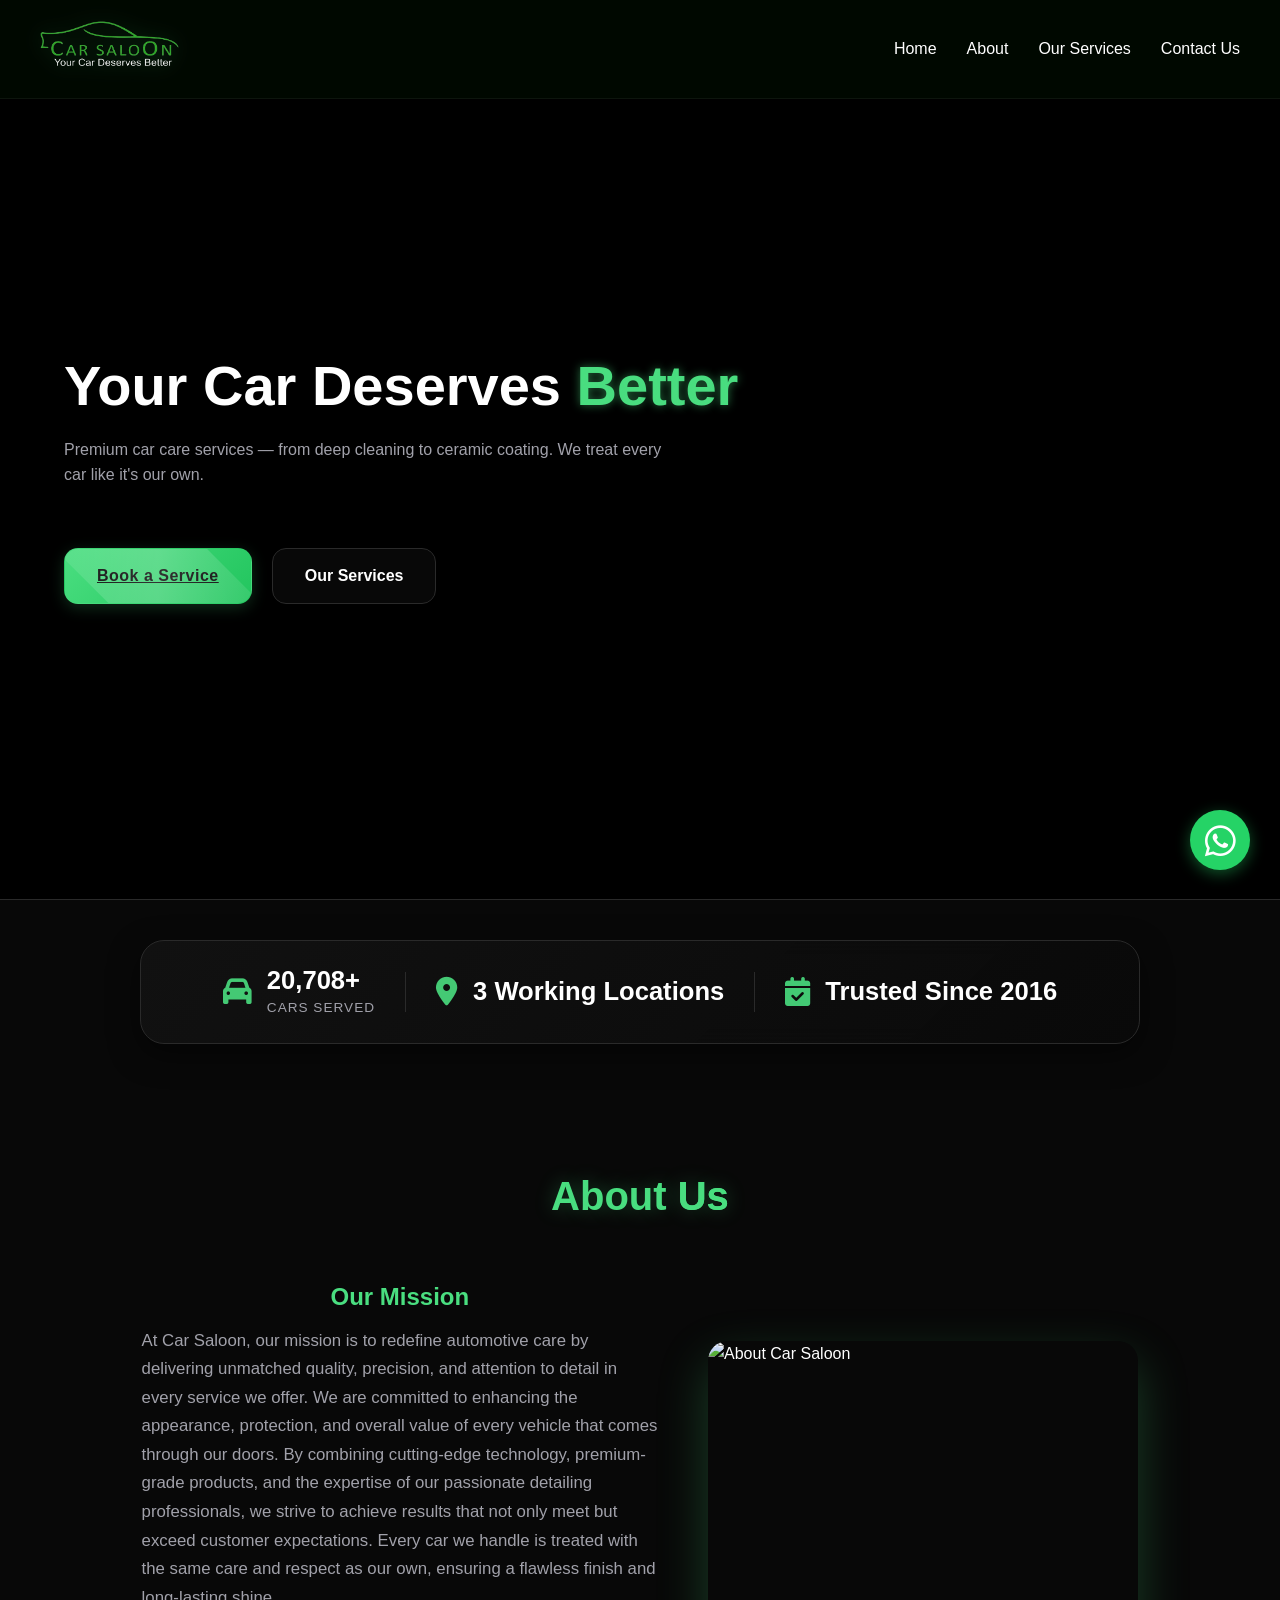
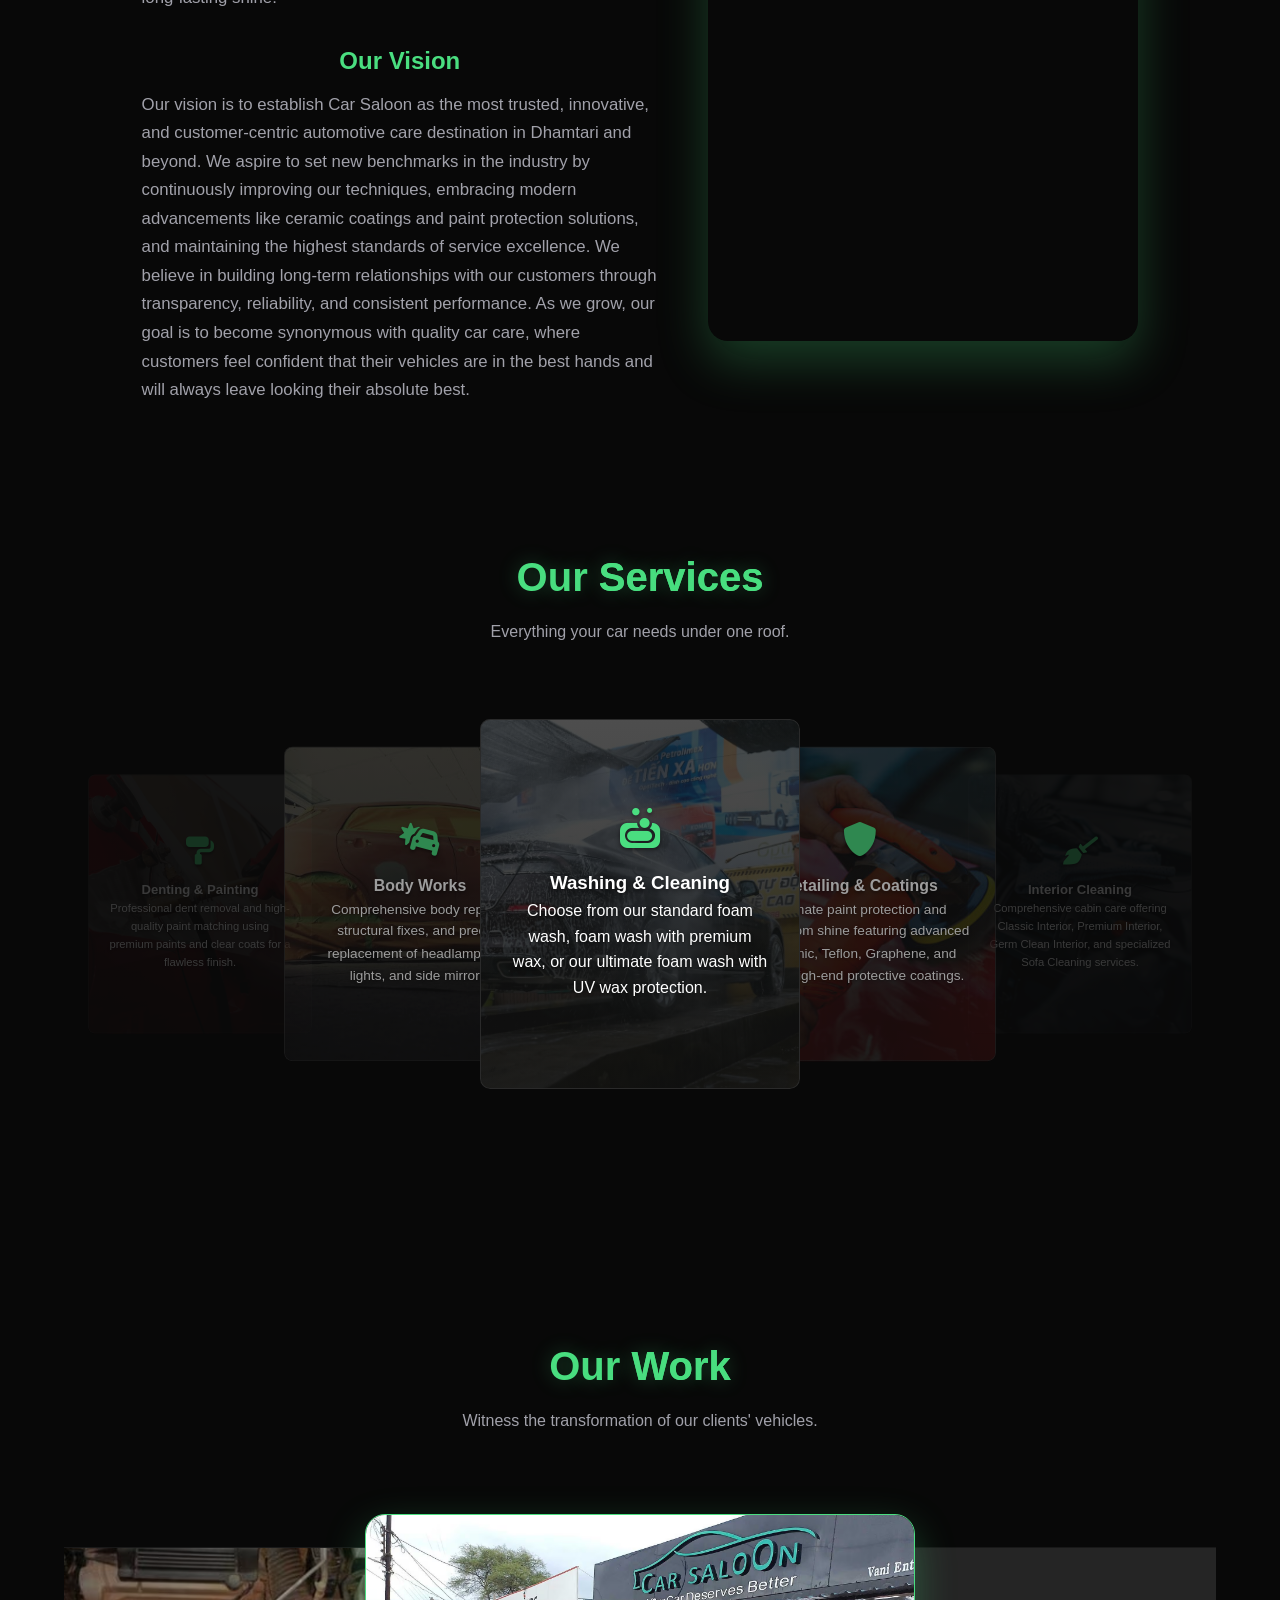
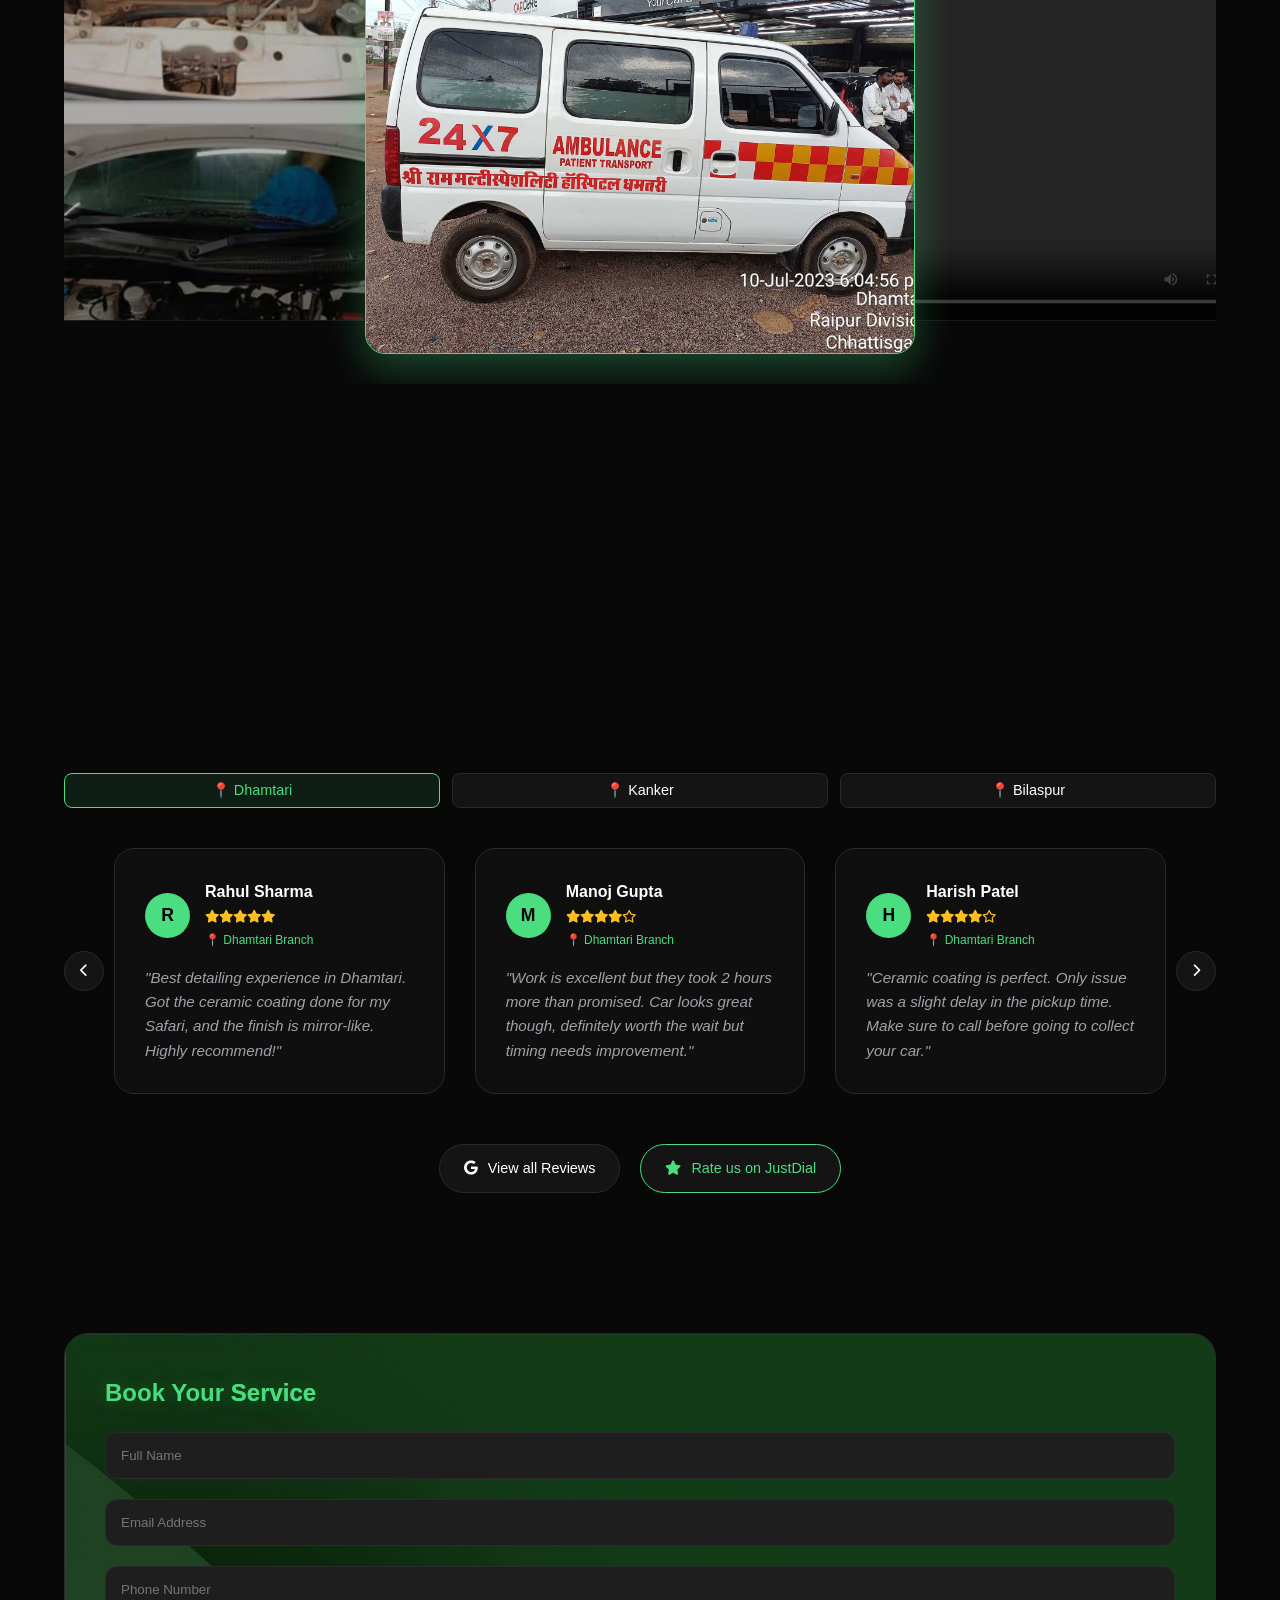
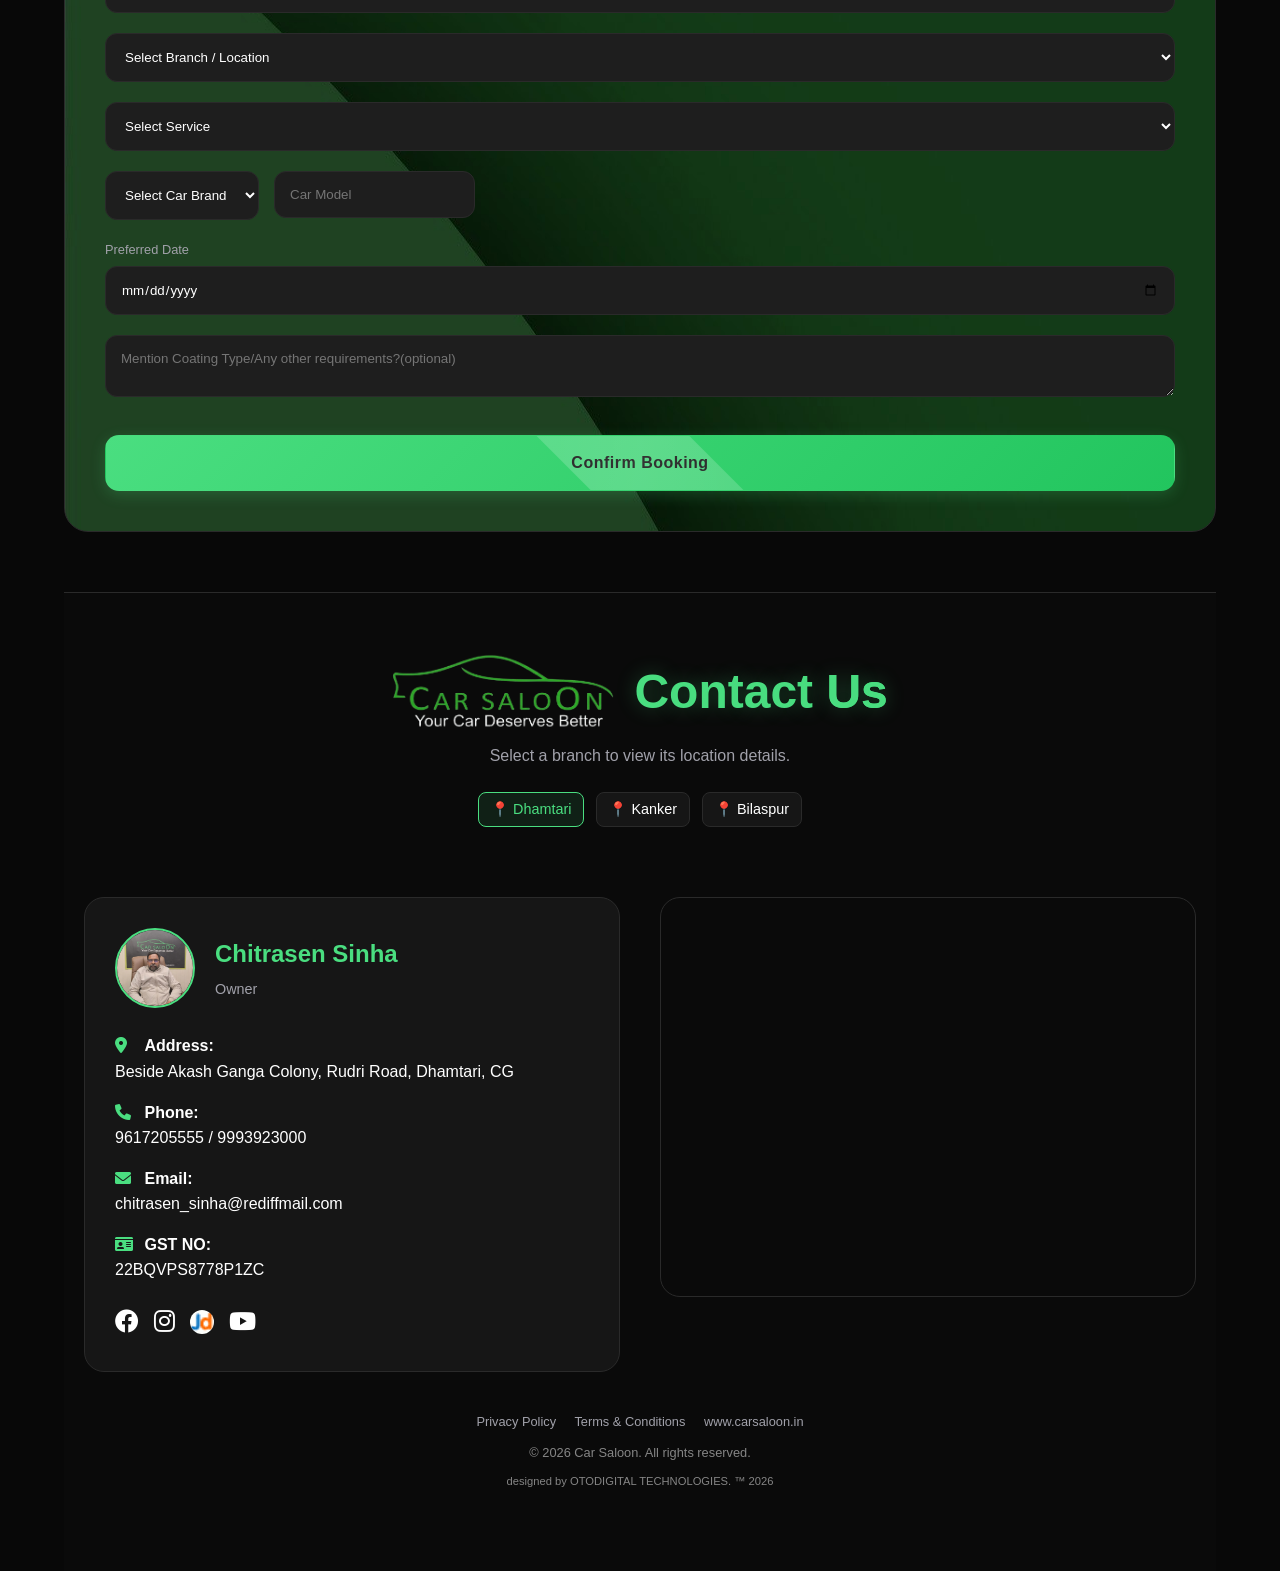
==== commit 781f3d96: "feat: integrate EmailJS booking notifications to owner" ====
--- a/index.html
+++ b/index.html
@@ -4,33 +4,24 @@
 <head>
     <meta charset="UTF-8">
     <meta name="viewport" content="width=device-width, initial-scale=1.0">
-    <meta name="description" content="Car Saloon — Premium car care services including ceramic coating, deep cleaning, denting, painting, and more across Dhamtari, Kanker, and Bilaspur.">
     <title>Car Saloon | Premium Car Care</title>
-
-    <!-- Preload critical assets -->
-    <link rel="preconnect" href="https://fonts.googleapis.com">
-    <link rel="preconnect" href="https://fonts.gstatic.com" crossorigin>
-    <link href="https://fonts.googleapis.com/css2?family=Inter:wght@400;500;600;700;800&display=swap" rel="stylesheet">
-    <link rel="stylesheet" href="https://cdnjs.cloudflare.com/ajax/libs/font-awesome/6.0.0/css/all.min.css" media="print" onload="this.media='all'">
-    <noscript><link rel="stylesheet" href="https://cdnjs.cloudflare.com/ajax/libs/font-awesome/6.0.0/css/all.min.css"></noscript>
+    <link rel="stylesheet" href="https://cdnjs.cloudflare.com/ajax/libs/font-awesome/6.0.0/css/all.min.css">
     <link rel="stylesheet" href="style.css">
 
-    <script type="text/javascript" src="https://cdn.jsdelivr.net/npm/@emailjs/browser@3/dist/email.min.js" defer></script>
+    <script type="text/javascript" src="https://cdn.jsdelivr.net/npm/@emailjs/browser@3/dist/email.min.js"></script>
     <script type="text/javascript">
         (function () {
-            window.addEventListener('load', function() {
-                emailjs.init("YOUR_PUBLIC_KEY");
-            });
+            // ↓ REPLACE with your EmailJS Public Key from emailjs.com → Account → API Keys
+            emailjs.init("HPLPNv_6cgo-yyP7F");
         })();
     </script>
 </head>
 
 <body>
 
-    <!-- ===== NAVIGATION ===== -->
     <nav>
         <div class="nav-logo">
-            <img src="assets/images/logo-removebg-preview.png" alt="Car Saloon Logo" width="48" height="48">
+            <img src="assets/images/logo-removebg-preview.png" alt="Car Saloon Logo">
         </div>
         <ul class="nav-links">
             <li><a href="#">Home</a></li>
@@ -38,46 +29,45 @@
             <li><a href="#services">Our Services</a></li>
             <li><a href="#locate-us">Contact Us</a></li>
         </ul>
-        <div class="menu-icon" aria-label="Toggle menu" role="button" tabindex="0">
-            <i class="fas fa-bars"></i>
-        </div>
+        <div class="menu-icon"><i class="fas fa-bars"></i></div>
     </nav>
 
-    <!-- ===== HERO ===== -->
     <section class="hero">
-        <video class="hero-video" autoplay muted loop playsinline preload="auto">
+        <video class="hero-video" autoplay muted loop playsinline>
             <source src="assets/videos/Video-carsaloonsample.mp4" type="video/mp4">
         </video>
         <div class="hero-content">
             <h1>Your Car Deserves <span class="heading-fill">Better</span></h1>
-            <p>Premium car care services — from deep cleaning to ceramic coating. We treat every car like it's our own.</p>
+            <p>Premium car care services — from deep cleaning to ceramic coating. We treat
+                every car like it's our own.</p>
         </div>
+
         <div class="hero-btns">
             <a href="#booking" class="btn-primary">Book a Service</a>
             <a href="#services" class="btn-outline">Our Services</a>
         </div>
     </section>
 
-    <!-- ===== STATS WIDGET ===== -->
+    <!-- Stats Widget -->
     <section class="stats-widget-section">
         <div class="stats-widget">
             <div class="stat-item">
-                <i class="fas fa-car" aria-hidden="true"></i>
+                <i class="fas fa-car"></i>
                 <div>
                     <span class="stat-number counter" data-target="50000">0</span><span class="stat-number">+</span>
                     <span class="stat-label">Cars Served</span>
                 </div>
             </div>
-            <div class="stat-divider" aria-hidden="true"></div>
+            <div class="stat-divider"></div>
             <div class="stat-item">
-                <i class="fas fa-map-marker-alt" aria-hidden="true"></i>
+                <i class="fas fa-map-marker-alt"></i>
                 <div>
                     <span class="stat-number">3 Working Locations</span>
                 </div>
             </div>
-            <div class="stat-divider" aria-hidden="true"></div>
+            <div class="stat-divider"></div>
             <div class="stat-item">
-                <i class="fas fa-calendar-check" aria-hidden="true"></i>
+                <i class="fas fa-calendar-check"></i>
                 <div>
                     <span class="stat-number">Trusted Since 2016</span>
                 </div>
@@ -85,151 +75,204 @@
         </div>
     </section>
 
-    <!-- ===== ABOUT ===== -->
-    <section id="about" class="about-section">
+    <section id="about" class="about-section" style="padding: 80px 5%;">
         <div class="section-title">
             <h2 class="heading-fill">About <span>Us</span></h2>
         </div>
-        <div class="about-content">
-            <div class="about-text">
+        <div class="about-content"
+            style="display: flex; align-items: center; justify-content: center; gap: 50px; max-width: 90%; margin: auto; flex-wrap: wrap; padding: 0 20px;">
+            <div style="flex: 1.2; min-width: 350px; text-align: left;">
+                <div style="margin-bottom: 30px;" class="reveal-item">
+                    <h3
+                        style="color: var(--primary-green); margin-bottom: 10px; font-size: 1.5rem; text-align: center;">
+                        Our Mission</h3>
+                    <p style="color: var(--text-gray); font-size: 1.05rem; line-height: 1.7;">
+                        At Car Saloon, our mission is to redefine automotive care by delivering unmatched quality,
+                        precision, and attention to detail in every service we offer. We are committed to enhancing the
+                        appearance, protection, and overall value of every vehicle that comes through our doors. By
+                        combining cutting-edge technology, premium-grade products, and the expertise of our passionate
+                        detailing professionals, we strive to achieve results that not only meet but exceed customer
+                        expectations. Every car we handle is treated with the same care and respect as our own, ensuring
+                        a flawless finish and long-lasting shine.
+                    </p>
+                </div>
                 <div class="reveal-item">
-                    <h3>Our Mission</h3>
-                    <p>At Car Saloon, our mission is to redefine automotive care by delivering unmatched quality, precision, and attention to detail in every service we offer. We are committed to enhancing the appearance, protection, and overall value of every vehicle that comes through our doors. By combining cutting-edge technology, premium-grade products, and the expertise of our passionate detailing professionals, we strive to achieve results that not only meet but exceed customer expectations. Every car we handle is treated with the same care and respect as our own, ensuring a flawless finish and long-lasting shine.</p>
-                </div>
-                <div class="reveal-item">
-                    <h3>Our Vision</h3>
-                    <p>Our vision is to establish Car Saloon as the most trusted, innovative, and customer-centric automotive care destination in Dhamtari and beyond. We aspire to set new benchmarks in the industry by continuously improving our techniques, embracing modern advancements like ceramic coatings and paint protection solutions, and maintaining the highest standards of service excellence. We believe in building long-term relationships with our customers through transparency, reliability, and consistent performance. As we grow, our goal is to become synonymous with quality car care, where customers feel confident that their vehicles are in the best hands.</p>
-                </div>
-            </div>
-            <div class="about-media">
-                <img src="assets/background.gif" alt="Car Saloon team at work" loading="lazy" width="600" height="600">
+                    <h3
+                        style="color: var(--primary-green); margin-bottom: 10px; font-size: 1.5rem; text-align: center;">
+                        Our Vision</h3>
+                    <p style="color: var(--text-gray); font-size: 1.05rem; line-height: 1.7;">
+                        Our vision is to establish Car Saloon as the most trusted, innovative, and customer-centric
+                        automotive care destination in Dhamtari and beyond. We aspire to set new benchmarks in the
+                        industry by continuously improving our techniques, embracing modern advancements like ceramic
+                        coatings and paint protection solutions, and maintaining the highest standards of service
+                        excellence. We believe in building long-term relationships with our customers through
+                        transparency, reliability, and consistent performance. As we grow, our goal is to become
+                        synonymous with quality car care, where customers feel confident that their vehicles are in the
+                        best hands and will always leave looking their absolute best.
+                    </p>
+                </div>
+            </div>
+            <div style="flex: 1; min-width: 350px; display: flex; justify-content: center;">
+                <img src="assets/background.gif" alt="About Car Saloon"
+                    style="width: 100%; height: 600px; border-radius: 20px; box-shadow: 0 20px 50px rgba(74, 222, 128, 0.25); object-fit: cover;">
             </div>
         </div>
     </section>
 
     <div class="container">
 
-        <!-- ===== SERVICES ===== -->
-        <section id="services" class="services-section">
+        <section id="services" style="width: 100%; padding: 60px 0;">
             <div class="section-title">
                 <h2 class="heading-fill">Our <span>Services</span></h2>
                 <p class="reveal-text">Everything your car needs under one roof.</p>
             </div>
             <div class="services-carousel-container">
-                <div class="service-card" onclick="centerCard(this)" style="background-image: linear-gradient(rgba(18,18,18,0.75), rgba(18,18,18,0.88)), url('assets/images/services/washing.jpeg'); background-size: cover; background-position: center;">
-                    <i class="fas fa-soap" aria-hidden="true"></i>
-                    <h3>Washing &amp; Cleaning</h3>
-                    <p>Choose from standard foam wash, foam wash with premium wax, or ultimate foam wash with UV wax protection.</p>
-                </div>
-                <div class="service-card" onclick="centerCard(this)" style="background-image: linear-gradient(rgba(18,18,18,0.75), rgba(18,18,18,0.88)), url('assets/images/services/polishing.jpeg'); background-size: cover; background-position: center;">
-                    <i class="fas fa-shield-alt" aria-hidden="true"></i>
-                    <h3>Detailing &amp; Coatings</h3>
-                    <p>Ultimate paint protection and showroom shine featuring Ceramic, Teflon, Graphene, and other high-end coatings.</p>
-                </div>
-                <div class="service-card" onclick="centerCard(this)" style="background-image: linear-gradient(rgba(18,18,18,0.75), rgba(18,18,18,0.88)), url('assets/images/services/interiorcleaning.jpeg'); background-size: cover; background-position: center;">
-                    <i class="fas fa-broom" aria-hidden="true"></i>
-                    <h3>Interior Cleaning</h3>
-                    <p>Comprehensive cabin care: Classic Interior, Premium Interior, Germ Clean Interior, and Sofa Cleaning services.</p>
-                </div>
-                <div class="service-card" onclick="centerCard(this)" style="background-image: linear-gradient(rgba(18,18,18,0.75), rgba(18,18,18,0.88)), url('assets/images/services/lightchange.jpeg'); background-size: cover; background-position: center;">
-                    <i class="fas fa-tools" aria-hidden="true"></i>
-                    <h3>General Service</h3>
-                    <p>Complete mechanical maintenance including oil changes, thorough engine care, and convenient Door Step Service.</p>
-                </div>
-                <div class="service-card" onclick="centerCard(this)" style="background-image: linear-gradient(rgba(18,18,18,0.75), rgba(18,18,18,0.88)), url('assets/images/services/dentingpainting.jpeg'); background-size: cover; background-position: center;">
-                    <i class="fas fa-paint-roller" aria-hidden="true"></i>
-                    <h3>Denting &amp; Painting</h3>
-                    <p>Professional dent removal and high-quality paint matching using premium paints and clear coats for a flawless finish.</p>
-                </div>
-                <div class="service-card" onclick="centerCard(this)" style="background-image: linear-gradient(rgba(18,18,18,0.75), rgba(18,18,18,0.88)), url('assets/images/services/bodyworks.jpeg'); background-size: cover; background-position: center;">
-                    <i class="fas fa-car-crash" aria-hidden="true"></i>
-                    <h3>Body Works</h3>
-                    <p>Comprehensive body repairs, structural fixes, and precise replacement of headlamps, tail lights, and side mirrors.</p>
+                <div class="service-card" onclick="centerCard(this)"
+                    style="background-image: linear-gradient(rgba(18, 18, 18, 0.75), rgba(18, 18, 18, 0.85)), url('assets/images/services/washing.jpeg'); background-size: cover; background-position: center; border: none; box-shadow: inset 0 0 0 1px var(--border-color);">
+                    <i class="fas fa-soap" style="text-shadow: 0 2px 4px rgba(0,0,0,0.5);"></i>
+                    <h3 style="text-shadow: 0 2px 4px rgba(0,0,0,0.5);">Washing & Cleaning</h3>
+                    <p style="text-shadow: 0 1px 3px rgba(0,0,0,0.5);">Choose from our standard foam wash, foam wash
+                        with premium wax, or our ultimate foam wash with UV wax protection.</p>
+                </div>
+                <div class="service-card" onclick="centerCard(this)"
+                    style="background-image: linear-gradient(rgba(18, 18, 18, 0.75), rgba(18, 18, 18, 0.85)), url('assets/images/services/polishing.jpeg'); background-size: cover; background-position: center; border: none; box-shadow: inset 0 0 0 1px var(--border-color);">
+                    <i class="fas fa-shield-alt" style="text-shadow: 0 2px 4px rgba(0,0,0,0.5);"></i>
+                    <h3 style="text-shadow: 0 2px 4px rgba(0,0,0,0.5);">Detailing & Coatings</h3>
+                    <p style="text-shadow: 0 1px 3px rgba(0,0,0,0.5);">Ultimate paint protection and showroom shine
+                        featuring advanced Ceramic, Teflon, Graphene, and other high-end protective coatings.</p>
+                </div>
+                <div class="service-card" onclick="centerCard(this)"
+                    style="background-image: linear-gradient(rgba(18, 18, 18, 0.75), rgba(18, 18, 18, 0.85)), url('assets/images/services/interiorcleaning.jpeg'); background-size: cover; background-position: center; border: none; box-shadow: inset 0 0 0 1px var(--border-color);">
+                    <i class="fas fa-broom" style="text-shadow: 0 2px 4px rgba(0,0,0,0.5);"></i>
+                    <h3 style="text-shadow: 0 2px 4px rgba(0,0,0,0.5);">Interior Cleaning</h3>
+                    <p style="text-shadow: 0 1px 3px rgba(0,0,0,0.5);">Comprehensive cabin care offering Classic
+                        Interior, Premium Interior, Germ Clean Interior, and specialized Sofa Cleaning services.</p>
+                </div>
+                <div class="service-card" onclick="centerCard(this)"
+                    style="background-image: linear-gradient(rgba(18, 18, 18, 0.75), rgba(18, 18, 18, 0.85)), url('assets/images/services/lightchange.jpeg'); background-size: cover; background-position: center; border: none; box-shadow: inset 0 0 0 1px var(--border-color);">
+                    <i class="fas fa-tools" style="text-shadow: 0 2px 4px rgba(0,0,0,0.5);"></i>
+                    <h3 style="text-shadow: 0 2px 4px rgba(0,0,0,0.5);">General Service</h3>
+                    <p style="text-shadow: 0 1px 3px rgba(0,0,0,0.5);">Complete mechanical maintenance including precise
+                        oil changes, thorough engine care, and highly convenient Door Step Service.</p>
+                </div>
+                <div class="service-card" onclick="centerCard(this)"
+                    style="background-image: linear-gradient(rgba(18, 18, 18, 0.75), rgba(18, 18, 18, 0.85)), url('assets/images/services/dentingpainting.jpeg'); background-size: cover; background-position: center; border: none; box-shadow: inset 0 0 0 1px var(--border-color);">
+                    <i class="fas fa-paint-roller" style="text-shadow: 0 2px 4px rgba(0,0,0,0.5);"></i>
+                    <h3 style="text-shadow: 0 2px 4px rgba(0,0,0,0.5);">Denting & Painting</h3>
+                    <p style="text-shadow: 0 1px 3px rgba(0,0,0,0.5);">Professional dent removal and high-quality paint
+                        matching using premium paints and clear coats for a flawless finish.</p>
+                </div>
+                <div class="service-card" onclick="centerCard(this)"
+                    style="background-image: linear-gradient(rgba(18, 18, 18, 0.75), rgba(18, 18, 18, 0.85)), url('assets/images/services/bodyworks.jpeg'); background-size: cover; background-position: center; border: none; box-shadow: inset 0 0 0 1px var(--border-color);">
+                    <i class="fas fa-car-crash" style="text-shadow: 0 2px 4px rgba(0,0,0,0.5);"></i>
+                    <h3 style="text-shadow: 0 2px 4px rgba(0,0,0,0.5);">Body Works</h3>
+                    <p style="text-shadow: 0 1px 3px rgba(0,0,0,0.5);">Comprehensive body repairs, structural fixes, and
+                        precise replacement of headlamps, tail lights, and side mirrors.</p>
                 </div>
             </div>
         </section>
 
-        <!-- ===== OUR WORK ===== -->
         <section id="gallery">
             <div class="section-title">
                 <h2 class="heading-fill">Our <span>Work</span></h2>
                 <p class="reveal-text">Witness the transformation of our clients' vehicles.</p>
             </div>
+
             <div class="work-carousel-container">
+
+                <div class="work-card" onclick="centerWorkCard(this)"><img
+                        src="assets/images/car-saloon-dhamtari-ho-dhamtari-car-washing-services-sp2x1o6aof.jpg"
+                        alt="Car Detail 1"></div>
                 <div class="work-card" onclick="centerWorkCard(this)">
-                    <img src="assets/images/car-saloon-dhamtari-ho-dhamtari-car-washing-services-sp2x1o6aof.jpg" alt="Car detailing work 1" loading="lazy">
-                </div>
+                    <video controls playsinline preload="metadata"
+                        style="width: 100%; height: 100%; object-fit: contain; background: #000;">
+                        <source
+                            src="assets/videos/AQMbCXOfIfp_2yh9FM-oVuuDxNUngYtWGw6tnwpllPSEe5OtTgSu6oGzeUi2Bsx1vpLPDzd5u4siIyimowvs5ouIJ7JB5MEH5lXNM1I (1).mp4"
+                            type="video/mp4">
+                    </video>
+                </div>
+                <div class="work-card" onclick="centerWorkCard(this)"><img
+                        src="assets/images/car-saloon-dhamtari-ho-dhamtari-car-washing-services-xcah5ecz3w.jpg"
+                        alt="Car Detail 2"></div>
                 <div class="work-card" onclick="centerWorkCard(this)">
-                    <video controls playsinline preload="metadata">
-                        <source src="assets/videos/AQMbCXOfIfp_2yh9FM-oVuuDxNUngYtWGw6tnwpllPSEe5OtTgSu6oGzeUi2Bsx1vpLPDzd5u4siIyimowvs5ouIJ7JB5MEH5lXNM1I (1).mp4" type="video/mp4">
+                    <video controls playsinline preload="metadata"
+                        style="width: 100%; height: 100%; object-fit: contain; background: #000;">
+                        <source
+                            src="assets/videos/AQNYAH3YLGtGYxQdbbYi5LE8tPL5NU05qMnF7NYkP5LHOqBVuNrYstpEF_JeESFosq34UWOBqLnwc-0ms81vcoybPlNoiYoqAbYKBFQ.mp4"
+                            type="video/mp4">
                     </video>
                 </div>
+                <div class="work-card" onclick="centerWorkCard(this)"><img
+                        src="assets/images/car-saloon-dhamtari-ho-dhamtari-car-washing-services-f1ttv6mr2r.jpg"
+                        alt="Car Detail 3"></div>
                 <div class="work-card" onclick="centerWorkCard(this)">
-                    <img src="assets/images/car-saloon-dhamtari-ho-dhamtari-car-washing-services-xcah5ecz3w.jpg" alt="Car detailing work 2" loading="lazy">
-                </div>
+                    <video controls playsinline preload="metadata"
+                        style="width: 100%; height: 100%; object-fit: contain; background: #000;">
+                        <source
+                            src="assets/videos/AQNd5Aq2vnjcCpzLFth0KSTw16oBwSMFSRTYcnd527oo-imv3QEeyxZxxWI1hp9BIJGUq3CnrSf5gI_1etqdo-8pDx0zYGvo8QmEPwQ.mp4"
+                            type="video/mp4">
+                    </video>
+                </div>
+                <div class="work-card" onclick="centerWorkCard(this)"><img
+                        src="assets/images/car-saloon-dhamtari-ho-dhamtari-car-washing-services-gmybqzb4a7.jpg"
+                        alt="Car Detail 4"></div>
                 <div class="work-card" onclick="centerWorkCard(this)">
-                    <video controls playsinline preload="metadata">
-                        <source src="assets/videos/AQNYAH3YLGtGYxQdbbYi5LE8tPL5NU05qMnF7NYkP5LHOqBVuNrYstpEF_JeESFosq34UWOBqLnwc-0ms81vcoybPlNoiYoqAbYKBFQ.mp4" type="video/mp4">
+                    <video controls playsinline preload="metadata"
+                        style="width: 100%; height: 100%; object-fit: contain; background: #000;">
+                        <source
+                            src="assets/videos/AQO2FTEFDd3v52qOs75V17G1pYZrYRXhVtCbKLsgTdiFKWq4TCh7p92ndG-4It_lqyhpvaEYpeCxsRr_TkTp52UI1nC4V1QpNzONtSo.mp4"
+                            type="video/mp4">
                     </video>
                 </div>
+                <div class="work-card" onclick="centerWorkCard(this)"><img
+                        src="assets/images/car-saloon-dhamtari-salons-0qplc3km6k.jpg" alt="Car Detail 5"></div>
                 <div class="work-card" onclick="centerWorkCard(this)">
-                    <img src="assets/images/car-saloon-dhamtari-ho-dhamtari-car-washing-services-f1ttv6mr2r.jpg" alt="Car detailing work 3" loading="lazy">
-                </div>
+                    <video controls playsinline preload="metadata"
+                        style="width: 100%; height: 100%; object-fit: contain; background: #000;">
+                        <source
+                            src="assets/videos/AQOnS2cP0hG9-4S335iygdPV4sRQbo_0YypDGn6mdOnwCaWPRAGo7GGjcCJkTsjKJPVgu89hWRWeTBTu6Sc_QN1gDMPDE58H8lrCka8.mp4"
+                            type="video/mp4">
+                    </video>
+                </div>
+                <div class="work-card" onclick="centerWorkCard(this)"><img
+                        src="assets/images/car-saloon-dhamtari-ho-dhamtari-car-washing-services-lmyifej0z8.jpg"
+                        alt="Car Detail 6"></div>
                 <div class="work-card" onclick="centerWorkCard(this)">
-                    <video controls playsinline preload="metadata">
-                        <source src="assets/videos/AQNd5Aq2vnjcCpzLFth0KSTw16oBwSMFSRTYcnd527oo-imv3QEeyxZxxWI1hp9BIJGUq3CnrSf5gI_1etqdo-8pDx0zYGvo8QmEPwQ.mp4" type="video/mp4">
+                    <video controls playsinline preload="metadata"
+                        style="width: 100%; height: 100%; object-fit: contain; background: #000;">
+                        <source
+                            src="assets/videos/AQP3p5vWEC1pJPL2mrBeyYXbsQIKfPFEEFQFxuL4MOP1om9zBP4Shc3Z1vlQEoUrIzrLAP5UFdNsMw7wTJUqYse_RprwsAsf54R6oqI.mp4"
+                            type="video/mp4">
                     </video>
                 </div>
+                <div class="work-card" onclick="centerWorkCard(this)"><img
+                        src="assets/images/car-saloon-dhamtari-ho-dhamtari-car-washing-services-r15vlhnyr4.jpg"
+                        alt="Car Detail 7"></div>
                 <div class="work-card" onclick="centerWorkCard(this)">
-                    <img src="assets/images/car-saloon-dhamtari-ho-dhamtari-car-washing-services-gmybqzb4a7.jpg" alt="Car detailing work 4" loading="lazy">
-                </div>
+                    <video controls playsinline preload="metadata"
+                        style="width: 100%; height: 100%; object-fit: contain; background: #000;">
+                        <source
+                            src="assets/videos/AQPAmnKEk1YhmW0NqgMlfymHgtqLCPzg1gmg5Eq8sZPRldK93HcDAqfgrXJwyLESbvEDBAiJZ3XCAqF7PX9OERvM.mp4"
+                            type="video/mp4">
+                    </video>
+                </div>
+                <div class="work-card" onclick="centerWorkCard(this)"><img
+                        src="assets/images/car-saloon-dhamtari-salons-j2i2jgodxs.jpg" alt="Car Detail 8"></div>
                 <div class="work-card" onclick="centerWorkCard(this)">
-                    <video controls playsinline preload="metadata">
-                        <source src="assets/videos/AQO2FTEFDd3v52qOs75V17G1pYZrYRXhVtCbKLsgTdiFKWq4TCh7p92ndG-4It_lqyhpvaEYpeCxsRr_TkTp52UI1nC4V1QpNzONtSo.mp4" type="video/mp4">
+                    <video controls playsinline preload="metadata"
+                        style="width: 100%; height: 100%; object-fit: contain; background: #000;">
+                        <source
+                            src="assets/videos/AQPKMVRNIxcZZDLexQS3vOcq07gr2kJCZBpNUfDslt9TpumIlm07xjXup0_HMhUsJiMluOX0fX269qJJjE54YS9KQXYNs0qOjjM-Upc.mp4"
+                            type="video/mp4">
                     </video>
                 </div>
-                <div class="work-card" onclick="centerWorkCard(this)">
-                    <img src="assets/images/car-saloon-dhamtari-salons-0qplc3km6k.jpg" alt="Car detailing work 5" loading="lazy">
-                </div>
-                <div class="work-card" onclick="centerWorkCard(this)">
-                    <video controls playsinline preload="metadata">
-                        <source src="assets/videos/AQOnS2cP0hG9-4S335iygdPV4sRQbo_0YypDGn6mdOnwCaWPRAGo7GGjcCJkTsjKJPVgu89hWRWeTBTu6Sc_QN1gDMPDE58H8lrCka8.mp4" type="video/mp4">
-                    </video>
-                </div>
-                <div class="work-card" onclick="centerWorkCard(this)">
-                    <img src="assets/images/car-saloon-dhamtari-ho-dhamtari-car-washing-services-lmyifej0z8.jpg" alt="Car detailing work 6" loading="lazy">
-                </div>
-                <div class="work-card" onclick="centerWorkCard(this)">
-                    <video controls playsinline preload="metadata">
-                        <source src="assets/videos/AQP3p5vWEC1pJPL2mrBeyYXbsQIKfPFEEFQFxuL4MOP1om9zBP4Shc3Z1vlQEoUrIzrLAP5UFdNsMw7wTJUqYse_RprwsAsf54R6oqI.mp4" type="video/mp4">
-                    </video>
-                </div>
-                <div class="work-card" onclick="centerWorkCard(this)">
-                    <img src="assets/images/car-saloon-dhamtari-ho-dhamtari-car-washing-services-r15vlhnyr4.jpg" alt="Car detailing work 7" loading="lazy">
-                </div>
-                <div class="work-card" onclick="centerWorkCard(this)">
-                    <video controls playsinline preload="metadata">
-                        <source src="assets/videos/AQPAmnKEk1YhmW0NqgMlfymHgtqLCPzg1gmg5Eq8sZPRldK93HcDAqfgrXJwyLESbvEDBAiJZ3XCAqF7PX9OERvM.mp4" type="video/mp4">
-                    </video>
-                </div>
-                <div class="work-card" onclick="centerWorkCard(this)">
-                    <img src="assets/images/car-saloon-dhamtari-salons-j2i2jgodxs.jpg" alt="Car detailing work 8" loading="lazy">
-                </div>
-                <div class="work-card" onclick="centerWorkCard(this)">
-                    <video controls playsinline preload="metadata">
-                        <source src="assets/videos/AQPKMVRNIxcZZDLexQS3vOcq07gr2kJCZBpNUfDslt9TpumIlm07xjXup0_HMhUsJiMluOX0fX269qJJjE54YS9KQXYNs0qOjjM-Upc.mp4" type="video/mp4">
-                    </video>
-                </div>
-                <div class="work-card" onclick="centerWorkCard(this)">
-                    <img src="assets/images/car-saloon-dhamtari-salons-k6rkggvnhy.jpg" alt="Car detailing work 9" loading="lazy">
-                </div>
-                <div class="work-card" onclick="centerWorkCard(this)">
-                    <img src="assets/images/car-saloon-dhamtari-salons-u6fln9gjo8.jpg" alt="Car detailing work 10" loading="lazy">
-                </div>
+                <div class="work-card" onclick="centerWorkCard(this)"><img
+                        src="assets/images/car-saloon-dhamtari-salons-k6rkggvnhy.jpg" alt="Car Detail 9"></div>
+                <div class="work-card" onclick="centerWorkCard(this)"><img
+                        src="assets/images/car-saloon-dhamtari-salons-u6fln9gjo8.jpg" alt="Car Detail 10"></div>
             </div>
         </section>
 
-        <!-- ===== REVIEWS ===== -->
         <section id="reviews" class="reviews-section">
             <div class="section-title">
                 <h2 class="heading-fill">What Our <span>Clients Say</span></h2>
@@ -237,8 +280,9 @@
             </div>
 
             <!-- Branch Selector -->
-            <div class="branch-selector">
-                <button class="map-btn active" id="rev-btn-dhamtari" onclick="switchBranch('dhamtari')">📍 Dhamtari</button>
+            <div style="display: flex; flex-wrap: wrap; gap: 12px; justify-content: center; margin-bottom: 40px;">
+                <button class="map-btn active" id="rev-btn-dhamtari" onclick="switchBranch('dhamtari')">📍
+                    Dhamtari</button>
                 <button class="map-btn" id="rev-btn-kanker" onclick="switchBranch('kanker')">📍 Kanker</button>
                 <button class="map-btn" id="rev-btn-bilaspur" onclick="switchBranch('bilaspur')">📍 Bilaspur</button>
             </div>
@@ -253,63 +297,92 @@
                                     <div class="reviewer-avatar">R</div>
                                     <div class="reviewer-info">
                                         <h4>Rahul Sharma</h4>
-                                        <div class="stars"><i class="fas fa-star"></i><i class="fas fa-star"></i><i class="fas fa-star"></i><i class="fas fa-star"></i><i class="fas fa-star"></i></div>
-                                        <div class="branch-tag">📍 Dhamtari Branch</div>
-                                    </div>
-                                </div>
-                                <p class="review-text">"Best detailing experience in Dhamtari. Got the ceramic coating done for my Safari, and the finish is mirror-like. Highly recommend!"</p>
+                                        <div class="stars"><i class="fas fa-star"></i><i class="fas fa-star"></i><i
+                                                class="fas fa-star"></i><i class="fas fa-star"></i><i
+                                                class="fas fa-star"></i></div>
+                                        <div class="branch-location"
+                                            style="font-size:0.75rem;color:var(--primary-green);margin-top:4px;">📍
+                                            Dhamtari Branch</div>
+                                    </div>
+                                </div>
+                                <p class="review-text">"Best detailing experience in Dhamtari. Got the ceramic coating
+                                    done for my Safari, and the finish is mirror-like. Highly recommend!"</p>
                             </div>
                             <div class="review-card">
                                 <div class="reviewer-header">
                                     <div class="reviewer-avatar">M</div>
                                     <div class="reviewer-info">
                                         <h4>Manoj Gupta</h4>
-                                        <div class="stars"><i class="fas fa-star"></i><i class="fas fa-star"></i><i class="fas fa-star"></i><i class="fas fa-star"></i><i class="far fa-star"></i></div>
-                                        <div class="branch-tag">📍 Dhamtari Branch</div>
-                                    </div>
-                                </div>
-                                <p class="review-text">"Work is excellent but they took 2 hours more than promised. Car looks great though, definitely worth the wait but timing needs improvement."</p>
+                                        <div class="stars"><i class="fas fa-star"></i><i class="fas fa-star"></i><i
+                                                class="fas fa-star"></i><i class="fas fa-star"></i><i
+                                                class="far fa-star"></i></div>
+                                        <div class="branch-location"
+                                            style="font-size:0.75rem;color:var(--primary-green);margin-top:4px;">📍
+                                            Dhamtari Branch</div>
+                                    </div>
+                                </div>
+                                <p class="review-text">"Work is excellent but they took 2 hours more than promised. Car
+                                    looks great though, definitely worth the wait but timing needs improvement."</p>
                             </div>
                             <div class="review-card">
                                 <div class="reviewer-header">
                                     <div class="reviewer-avatar">H</div>
                                     <div class="reviewer-info">
                                         <h4>Harish Patel</h4>
-                                        <div class="stars"><i class="fas fa-star"></i><i class="fas fa-star"></i><i class="fas fa-star"></i><i class="fas fa-star"></i><i class="far fa-star"></i></div>
-                                        <div class="branch-tag">📍 Dhamtari Branch</div>
-                                    </div>
-                                </div>
-                                <p class="review-text">"Ceramic coating is perfect. Only issue was a slight delay in the pickup time. Make sure to call before going to collect your car."</p>
+                                        <div class="stars"><i class="fas fa-star"></i><i class="fas fa-star"></i><i
+                                                class="fas fa-star"></i><i class="fas fa-star"></i><i
+                                                class="far fa-star"></i></div>
+                                        <div class="branch-location"
+                                            style="font-size:0.75rem;color:var(--primary-green);margin-top:4px;">📍
+                                            Dhamtari Branch</div>
+                                    </div>
+                                </div>
+                                <p class="review-text">"Ceramic coating is perfect. Only issue was a slight delay in the
+                                    pickup time. Make sure to call before going to collect your car."</p>
                             </div>
                             <div class="review-card">
                                 <div class="reviewer-header">
                                     <div class="reviewer-avatar">V</div>
                                     <div class="reviewer-info">
                                         <h4>Vikram Singh</h4>
-                                        <div class="stars"><i class="fas fa-star"></i><i class="fas fa-star"></i><i class="fas fa-star"></i><i class="fas fa-star"></i><i class="fas fa-star"></i></div>
-                                        <div class="branch-tag">📍 Dhamtari Branch</div>
-                                    </div>
-                                </div>
-                                <p class="review-text">"Absolutely love the full interior cleaning they did on my Creta. Smells fresh and looks brand new inside. Great team at Dhamtari!"</p>
-                            </div>
+                                        <div class="stars"><i class="fas fa-star"></i><i class="fas fa-star"></i><i
+                                                class="fas fa-star"></i><i class="fas fa-star"></i><i
+                                                class="fas fa-star"></i></div>
+                                        <div class="branch-location"
+                                            style="font-size:0.75rem;color:var(--primary-green);margin-top:4px;">📍
+                                            Dhamtari Branch</div>
+                                    </div>
+                                </div>
+                                <p class="review-text">"Absolutely love the full interior cleaning they did on my Creta.
+                                    Smells fresh and looks brand new inside. Great team at Dhamtari!"</p>
+                            </div>
+                            <!-- New Dhamtari Reviews -->
                             <div class="review-card">
                                 <div class="reviewer-header">
                                     <div class="reviewer-avatar">M</div>
                                     <div class="reviewer-info">
                                         <h4>Manda Rakesh</h4>
-                                        <div class="stars"><i class="fas fa-star"></i><i class="fas fa-star"></i><i class="fas fa-star"></i><i class="fas fa-star"></i><i class="fas fa-star"></i></div>
-                                        <div class="branch-tag">📍 Dhamtari Branch</div>
-                                    </div>
-                                </div>
-                                <p class="review-text">"Best service provider for denting &amp; Painting."</p>
+                                        <div class="stars"><i class="fas fa-star"></i><i class="fas fa-star"></i><i
+                                                class="fas fa-star"></i><i class="fas fa-star"></i><i
+                                                class="fas fa-star"></i></div>
+                                        <div class="branch-location"
+                                            style="font-size:0.75rem;color:var(--primary-green);margin-top:4px;">📍
+                                            Dhamtari Branch</div>
+                                    </div>
+                                </div>
+                                <p class="review-text">"Best service provider for denting & Painting."</p>
                             </div>
                             <div class="review-card">
                                 <div class="reviewer-header">
                                     <div class="reviewer-avatar">C</div>
                                     <div class="reviewer-info">
                                         <h4>C K Sinha</h4>
-                                        <div class="stars"><i class="fas fa-star"></i><i class="fas fa-star"></i><i class="fas fa-star"></i><i class="fas fa-star"></i><i class="fas fa-star"></i></div>
-                                        <div class="branch-tag">📍 Dhamtari Branch</div>
+                                        <div class="stars"><i class="fas fa-star"></i><i class="fas fa-star"></i><i
+                                                class="fas fa-star"></i><i class="fas fa-star"></i><i
+                                                class="fas fa-star"></i></div>
+                                        <div class="branch-location"
+                                            style="font-size:0.75rem;color:var(--primary-green);margin-top:4px;">📍
+                                            Dhamtari Branch</div>
                                     </div>
                                 </div>
                                 <p class="review-text">"Nice service."</p>
@@ -319,8 +392,12 @@
                                     <div class="reviewer-avatar">P</div>
                                     <div class="reviewer-info">
                                         <h4>Mr Player</h4>
-                                        <div class="stars"><i class="fas fa-star"></i><i class="fas fa-star"></i><i class="fas fa-star"></i><i class="fas fa-star"></i><i class="fas fa-star"></i></div>
-                                        <div class="branch-tag">📍 Dhamtari Branch</div>
+                                        <div class="stars"><i class="fas fa-star"></i><i class="fas fa-star"></i><i
+                                                class="fas fa-star"></i><i class="fas fa-star"></i><i
+                                                class="fas fa-star"></i></div>
+                                        <div class="branch-location"
+                                            style="font-size:0.75rem;color:var(--primary-green);margin-top:4px;">📍
+                                            Dhamtari Branch</div>
                                     </div>
                                 </div>
                                 <p class="review-text">"Excellent service and down to earth owner."</p>
@@ -330,8 +407,12 @@
                                     <div class="reviewer-avatar">S</div>
                                     <div class="reviewer-info">
                                         <h4>SANDEEP YADAV</h4>
-                                        <div class="stars"><i class="fas fa-star"></i><i class="fas fa-star"></i><i class="fas fa-star"></i><i class="fas fa-star"></i><i class="fas fa-star"></i></div>
-                                        <div class="branch-tag">📍 Dhamtari Branch</div>
+                                        <div class="stars"><i class="fas fa-star"></i><i class="fas fa-star"></i><i
+                                                class="fas fa-star"></i><i class="fas fa-star"></i><i
+                                                class="fas fa-star"></i></div>
+                                        <div class="branch-location"
+                                            style="font-size:0.75rem;color:var(--primary-green);margin-top:4px;">📍
+                                            Dhamtari Branch</div>
                                     </div>
                                 </div>
                                 <p class="review-text">"Best work place for car."</p>
@@ -341,8 +422,12 @@
                                     <div class="reviewer-avatar">R</div>
                                     <div class="reviewer-info">
                                         <h4>Ritik Kumar</h4>
-                                        <div class="stars"><i class="fas fa-star"></i><i class="fas fa-star"></i><i class="fas fa-star"></i><i class="fas fa-star"></i><i class="fas fa-star"></i></div>
-                                        <div class="branch-tag">📍 Dhamtari Branch</div>
+                                        <div class="stars"><i class="fas fa-star"></i><i class="fas fa-star"></i><i
+                                                class="fas fa-star"></i><i class="fas fa-star"></i><i
+                                                class="fas fa-star"></i></div>
+                                        <div class="branch-location"
+                                            style="font-size:0.75rem;color:var(--primary-green);margin-top:4px;">📍
+                                            Dhamtari Branch</div>
                                     </div>
                                 </div>
                                 <p class="review-text">"Best services."</p>
@@ -352,8 +437,12 @@
                                     <div class="reviewer-avatar">J</div>
                                     <div class="reviewer-info">
                                         <h4>Jeevan Lal nishad</h4>
-                                        <div class="stars"><i class="fas fa-star"></i><i class="fas fa-star"></i><i class="fas fa-star"></i><i class="fas fa-star"></i><i class="fas fa-star"></i></div>
-                                        <div class="branch-tag">📍 Dhamtari Branch</div>
+                                        <div class="stars"><i class="fas fa-star"></i><i class="fas fa-star"></i><i
+                                                class="fas fa-star"></i><i class="fas fa-star"></i><i
+                                                class="fas fa-star"></i></div>
+                                        <div class="branch-location"
+                                            style="font-size:0.75rem;color:var(--primary-green);margin-top:4px;">📍
+                                            Dhamtari Branch</div>
                                     </div>
                                 </div>
                                 <p class="review-text">"Good service."</p>
@@ -363,20 +452,30 @@
                                     <div class="reviewer-avatar">V</div>
                                     <div class="reviewer-info">
                                         <h4>Vinay Pratap Singh</h4>
-                                        <div class="stars"><i class="fas fa-star"></i><i class="fas fa-star"></i><i class="fas fa-star"></i><i class="fas fa-star"></i><i class="fas fa-star"></i></div>
-                                        <div class="branch-tag">📍 Dhamtari Branch</div>
+                                        <div class="stars"><i class="fas fa-star"></i><i class="fas fa-star"></i><i
+                                                class="fas fa-star"></i><i class="fas fa-star"></i><i
+                                                class="fas fa-star"></i></div>
+                                        <div class="branch-location"
+                                            style="font-size:0.75rem;color:var(--primary-green);margin-top:4px;">📍
+                                            Dhamtari Branch</div>
                                     </div>
                                 </div>
                                 <p class="review-text">"Excellent service in dhamtari."</p>
                             </div>
                         </div>
                     </div>
-                    <button class="reviews-btn prev" onclick="slideReviews('dhamtari', -1)" aria-label="Previous review"><i class="fas fa-chevron-left"></i></button>
-                    <button class="reviews-btn next" onclick="slideReviews('dhamtari', 1)" aria-label="Next review"><i class="fas fa-chevron-right"></i></button>
+                    <button class="reviews-btn prev" onclick="slideReviews('dhamtari', -1)" aria-label="Previous"><i
+                            class="fas fa-chevron-left"></i></button>
+                    <button class="reviews-btn next" onclick="slideReviews('dhamtari', 1)" aria-label="Next"><i
+                            class="fas fa-chevron-right"></i></button>
                 </div>
                 <div class="google-review-badge">
-                    <a href="https://share.google/YNrugGWf8nXV2l7XF" target="_blank" rel="noopener noreferrer" class="btn-review"><i class="fab fa-google"></i> View all Reviews</a>
-                    <a href="https://www.justdial.com/Dhamtari/Car-Saloon-Beside-Aakash-Ganga-Colony-Dhamtari-I-Ward/9999P7722-7722-190912194757-B8M9_BZDET/writereview" target="_blank" rel="noopener noreferrer" class="btn-review btn-review--green"><i class="fas fa-star"></i> Rate us on JustDial</a>
+                    <a href="https://share.google/YNrugGWf8nXV2l7XF" target="_blank" class="btn-review"><i
+                            class="fab fa-google"></i> View all Reviews</a>
+                    <a href="https://www.justdial.com/Dhamtari/Car-Saloon-Beside-Aakash-Ganga-Colony-Dhamtari-I-Ward/9999P7722-7722-190912194757-B8M9_BZDET/writereview?city=Dhamtari&area=Dhamtari+I+Ward&fid=&prevRating=0&company_name=Car+Saloon&nav=1&tapToRate=1"
+                        target="_blank" class="btn-review"
+                        style="border-color:var(--primary-green);color:var(--primary-green);"><i
+                            class="fas fa-star"></i> Rate us on JustDial</a>
                 </div>
             </div>
 
@@ -390,52 +489,77 @@
                                     <div class="reviewer-avatar">P</div>
                                     <div class="reviewer-info">
                                         <h4>Priya Gupta</h4>
-                                        <div class="stars"><i class="fas fa-star"></i><i class="fas fa-star"></i><i class="fas fa-star"></i><i class="fas fa-star"></i><i class="fas fa-star"></i></div>
-                                        <div class="branch-tag">📍 Kanker Branch</div>
-                                    </div>
-                                </div>
-                                <p class="review-text">"Affordable yet high-quality washing. They really care about the details, especially the interior deep cleaning. Great job at Kanker!"</p>
+                                        <div class="stars"><i class="fas fa-star"></i><i class="fas fa-star"></i><i
+                                                class="fas fa-star"></i><i class="fas fa-star"></i><i
+                                                class="fas fa-star"></i></div>
+                                        <div class="branch-location"
+                                            style="font-size:0.75rem;color:var(--primary-green);margin-top:4px;">📍
+                                            Kanker Branch</div>
+                                    </div>
+                                </div>
+                                <p class="review-text">"Affordable yet high-quality washing. They really care about the
+                                    details, especially the interior deep cleaning. Great job at Kanker!"</p>
                             </div>
                             <div class="review-card">
                                 <div class="reviewer-header">
                                     <div class="reviewer-avatar">S</div>
                                     <div class="reviewer-info">
                                         <h4>Sunny Raj</h4>
-                                        <div class="stars"><i class="fas fa-star"></i><i class="fas fa-star"></i><i class="fas fa-star"></i><i class="fas fa-star"></i><i class="far fa-star"></i></div>
-                                        <div class="branch-tag">📍 Kanker Branch</div>
-                                    </div>
-                                </div>
-                                <p class="review-text">"Good cleaning, but the waiting lounge could be better. A bit crowded on weekends, so make sure to book an appointment early."</p>
+                                        <div class="stars"><i class="fas fa-star"></i><i class="fas fa-star"></i><i
+                                                class="fas fa-star"></i><i class="fas fa-star"></i><i
+                                                class="far fa-star"></i></div>
+                                        <div class="branch-location"
+                                            style="font-size:0.75rem;color:var(--primary-green);margin-top:4px;">📍
+                                            Kanker Branch</div>
+                                    </div>
+                                </div>
+                                <p class="review-text">"Good cleaning, but the waiting lounge could be better. A bit
+                                    crowded on weekends, so make sure to book an appointment early."</p>
                             </div>
                             <div class="review-card">
                                 <div class="reviewer-header">
                                     <div class="reviewer-avatar">D</div>
                                     <div class="reviewer-info">
                                         <h4>Deepak Verma</h4>
-                                        <div class="stars"><i class="fas fa-star"></i><i class="fas fa-star"></i><i class="fas fa-star"></i><i class="fas fa-star"></i><i class="fas fa-star"></i></div>
-                                        <div class="branch-tag">📍 Kanker Branch</div>
-                                    </div>
-                                </div>
-                                <p class="review-text">"Got my Kia Seltos ceramic coated here. The results are amazing. The car looks even better than when it was in the showroom!"</p>
+                                        <div class="stars"><i class="fas fa-star"></i><i class="fas fa-star"></i><i
+                                                class="fas fa-star"></i><i class="fas fa-star"></i><i
+                                                class="fas fa-star"></i></div>
+                                        <div class="branch-location"
+                                            style="font-size:0.75rem;color:var(--primary-green);margin-top:4px;">📍
+                                            Kanker Branch</div>
+                                    </div>
+                                </div>
+                                <p class="review-text">"Got my Kia Seltos ceramic coated here. The results are amazing.
+                                    The car looks even better than when it was in the showroom!"</p>
                             </div>
                             <div class="review-card">
                                 <div class="reviewer-header">
                                     <div class="reviewer-avatar">L</div>
                                     <div class="reviewer-info">
                                         <h4>Lokesh Sahu</h4>
-                                        <div class="stars"><i class="fas fa-star"></i><i class="fas fa-star"></i><i class="fas fa-star"></i><i class="fas fa-star"></i><i class="fas fa-star"></i></div>
-                                        <div class="branch-tag">📍 Kanker Branch</div>
-                                    </div>
-                                </div>
-                                <p class="review-text">"Extremely satisfied with the Teflon coating on my Bolero. The finish is superb and the staff in Kanker are very professional."</p>
-                            </div>
+                                        <div class="stars"><i class="fas fa-star"></i><i class="fas fa-star"></i><i
+                                                class="fas fa-star"></i><i class="fas fa-star"></i><i
+                                                class="fas fa-star"></i></div>
+                                        <div class="branch-location"
+                                            style="font-size:0.75rem;color:var(--primary-green);margin-top:4px;">📍
+                                            Kanker Branch</div>
+                                    </div>
+                                </div>
+                                <p class="review-text">"Extremely satisfied with the Teflon coating on my Bolero. The
+                                    finish is superb and the staff in Kanker are very professional."</p>
+                            </div>
+                            <!-- New Kanker Reviews -->
                             <div class="review-card">
                                 <div class="reviewer-header">
                                     <div class="reviewer-avatar">P</div>
                                     <div class="reviewer-info">
-                                        <h4>Pallavi Sharma</h4>
-                                        <div class="stars"><i class="fas fa-star"></i><i class="fas fa-star"></i><i class="fas fa-star"></i><i class="fas fa-star"></i><i class="fas fa-star"></i></div>
-                                        <div class="branch-tag">📍 Kanker Branch</div>
+                                        <h4>pallavi sharma</h4>
+                                        <div class="stars"><i class="fas fa-star"></i><i class="fas fa-star"></i><i
+                                                class="fas fa-star"></i><i class="fas fa-star"></i><i
+                                                class="fas fa-star"></i></div>
+                                        <div class="branch-location"
+                                            style="font-size:0.75rem;color:var(--primary-green);margin-top:4px;">📍
+                                            Kanker Branch</div>
                                     </div>
                                 </div>
                                 <p class="review-text">"Very nice service."</p>
@@ -445,8 +569,12 @@
                                     <div class="reviewer-avatar">C</div>
                                     <div class="reviewer-info">
                                         <h4>Chitrasen Sinha</h4>
-                                        <div class="stars"><i class="fas fa-star"></i><i class="fas fa-star"></i><i class="fas fa-star"></i><i class="fas fa-star"></i><i class="fas fa-star"></i></div>
-                                        <div class="branch-tag">📍 Kanker Branch</div>
+                                        <div class="stars"><i class="fas fa-star"></i><i class="fas fa-star"></i><i
+                                                class="fas fa-star"></i><i class="fas fa-star"></i><i
+                                                class="fas fa-star"></i></div>
+                                        <div class="branch-location"
+                                            style="font-size:0.75rem;color:var(--primary-green);margin-top:4px;">📍
+                                            Kanker Branch</div>
                                     </div>
                                 </div>
                                 <p class="review-text">"Good services provider."</p>
@@ -456,20 +584,30 @@
                                     <div class="reviewer-avatar">Y</div>
                                     <div class="reviewer-info">
                                         <h4>Yasu Nishad</h4>
-                                        <div class="stars"><i class="fas fa-star"></i><i class="fas fa-star"></i><i class="fas fa-star"></i><i class="fas fa-star"></i><i class="fas fa-star"></i></div>
-                                        <div class="branch-tag">📍 Kanker Branch</div>
+                                        <div class="stars"><i class="fas fa-star"></i><i class="fas fa-star"></i><i
+                                                class="fas fa-star"></i><i class="fas fa-star"></i><i
+                                                class="fas fa-star"></i></div>
+                                        <div class="branch-location"
+                                            style="font-size:0.75rem;color:var(--primary-green);margin-top:4px;">📍
+                                            Kanker Branch</div>
                                     </div>
                                 </div>
                                 <p class="review-text">"Best in service."</p>
                             </div>
                         </div>
                     </div>
-                    <button class="reviews-btn prev" onclick="slideReviews('kanker', -1)" aria-label="Previous review"><i class="fas fa-chevron-left"></i></button>
-                    <button class="reviews-btn next" onclick="slideReviews('kanker', 1)" aria-label="Next review"><i class="fas fa-chevron-right"></i></button>
+                    <button class="reviews-btn prev" onclick="slideReviews('kanker', -1)" aria-label="Previous"><i
+                            class="fas fa-chevron-left"></i></button>
+                    <button class="reviews-btn next" onclick="slideReviews('kanker', 1)" aria-label="Next"><i
+                            class="fas fa-chevron-right"></i></button>
                 </div>
                 <div class="google-review-badge">
-                    <a href="https://share.google/ZRnRqvDYphMBNcuJb" target="_blank" rel="noopener noreferrer" class="btn-review"><i class="fab fa-google"></i> View all Reviews</a>
-                    <a href="https://www.justdial.com/Kanker/Car-Saloon-Kanker-Kodabhat-Near-Durga-Mandir-Bardebhata-Kanker-Road/9999P7868-7868-250221095508-P8J3_BZDET" target="_blank" rel="noopener noreferrer" class="btn-review btn-review--green"><i class="fas fa-star"></i> Rate us on JustDial</a>
+                    <a href="https://share.google/ZRnRqvDYphMBNcuJb" target="_blank" class="btn-review"><i
+                            class="fab fa-google"></i> View all Reviews</a>
+                    <a href="https://www.justdial.com/Kanker/Car-Saloon-Kanker-Kodabhat-Near-Durga-Mandir-Bardebhata-Kanker-Road/9999P7868-7868-250221095508-P8J3_BZDET"
+                        target="_blank" class="btn-review"
+                        style="border-color:var(--primary-green);color:var(--primary-green);"><i
+                            class="fas fa-star"></i> Rate us on JustDial</a>
                 </div>
             </div>
 
@@ -483,96 +621,142 @@
                                     <div class="reviewer-avatar">A</div>
                                     <div class="reviewer-info">
                                         <h4>Amit Patel</h4>
-                                        <div class="stars"><i class="fas fa-star"></i><i class="fas fa-star"></i><i class="fas fa-star"></i><i class="fas fa-star"></i><i class="fas fa-star"></i></div>
-                                        <div class="branch-tag">📍 Bilaspur Branch</div>
-                                    </div>
-                                </div>
-                                <p class="review-text">"Professional staff and a very sophisticated workshop. My 5-year old Swift looks brand new again. Truly the best auto care saloon in town."</p>
+                                        <div class="stars"><i class="fas fa-star"></i><i class="fas fa-star"></i><i
+                                                class="fas fa-star"></i><i class="fas fa-star"></i><i
+                                                class="fas fa-star"></i></div>
+                                        <div class="branch-location"
+                                            style="font-size:0.75rem;color:var(--primary-green);margin-top:4px;">📍
+                                            Bilaspur Branch</div>
+                                    </div>
+                                </div>
+                                <p class="review-text">"Professional staff and a very sophisticated workshop. My 5-year
+                                    old Swift looks brand new again. Truly the best auto care saloon in town."</p>
                             </div>
                             <div class="review-card">
                                 <div class="reviewer-header">
                                     <div class="reviewer-avatar">N</div>
                                     <div class="reviewer-info">
                                         <h4>Neha Taneja</h4>
-                                        <div class="stars"><i class="fas fa-star"></i><i class="fas fa-star"></i><i class="fas fa-star"></i><i class="far fa-star"></i><i class="far fa-star"></i></div>
-                                        <div class="branch-tag">📍 Bilaspur Branch</div>
-                                    </div>
-                                </div>
-                                <p class="review-text">"Staff is skilled but very busy. Had to wait 30 mins even with an appointment. Cleaning was top notch, but they should manage slots better."</p>
+                                        <div class="stars"><i class="fas fa-star"></i><i class="fas fa-star"></i><i
+                                                class="fas fa-star"></i><i class="far fa-star"></i><i
+                                                class="far fa-star"></i></div>
+                                        <div class="branch-location"
+                                            style="font-size:0.75rem;color:var(--primary-green);margin-top:4px;">📍
+                                            Bilaspur Branch</div>
+                                    </div>
+                                </div>
+                                <p class="review-text">"Staff is skilled but very busy. Had to wait 30 mins even with an
+                                    appointment. Cleaning was top notch, but they should manage slots better."</p>
                             </div>
                             <div class="review-card">
                                 <div class="reviewer-header">
                                     <div class="reviewer-avatar">J</div>
                                     <div class="reviewer-info">
                                         <h4>Jeevan Lal</h4>
-                                        <div class="stars"><i class="fas fa-star"></i><i class="fas fa-star"></i><i class="fas fa-star"></i><i class="fas fa-star"></i><i class="fas fa-star"></i></div>
-                                        <div class="branch-tag">📍 Bilaspur Branch</div>
-                                    </div>
-                                </div>
-                                <p class="review-text">"Top-notch car premium salon. The attention to detail is what sets them apart. My Fortuner looks brand new every single time."</p>
+                                        <div class="stars"><i class="fas fa-star"></i><i class="fas fa-star"></i><i
+                                                class="fas fa-star"></i><i class="fas fa-star"></i><i
+                                                class="fas fa-star"></i></div>
+                                        <div class="branch-location"
+                                            style="font-size:0.75rem;color:var(--primary-green);margin-top:4px;">📍
+                                            Bilaspur Branch</div>
+                                    </div>
+                                </div>
+                                <p class="review-text">"Top-notch car premium salon. The attention to detail is what
+                                    sets them apart. My Fortuner looks brand new every single time."</p>
                             </div>
                             <div class="review-card">
                                 <div class="reviewer-header">
                                     <div class="reviewer-avatar">K</div>
                                     <div class="reviewer-info">
                                         <h4>Kavita Sharma</h4>
-                                        <div class="stars"><i class="fas fa-star"></i><i class="fas fa-star"></i><i class="fas fa-star"></i><i class="fas fa-star"></i><i class="fas fa-star"></i></div>
-                                        <div class="branch-tag">📍 Bilaspur Branch</div>
-                                    </div>
-                                </div>
-                                <p class="review-text">"Visited the Bilaspur branch for body work and denting. Absolutely flawless finish. Their team is skilled, quick and very courteous!"</p>
-                            </div>
+                                        <div class="stars"><i class="fas fa-star"></i><i class="fas fa-star"></i><i
+                                                class="fas fa-star"></i><i class="fas fa-star"></i><i
+                                                class="fas fa-star"></i></div>
+                                        <div class="branch-location"
+                                            style="font-size:0.75rem;color:var(--primary-green);margin-top:4px;">📍
+                                            Bilaspur Branch</div>
+                                    </div>
+                                </div>
+                                <p class="review-text">"Visited the Bilaspur branch for body work and denting.
+                                    Absolutely flawless finish. Their team is skilled, quick and very courteous!"</p>
+                            </div>
+                            <!-- New Bilaspur Reviews -->
                             <div class="review-card">
                                 <div class="reviewer-header">
                                     <div class="reviewer-avatar">S</div>
                                     <div class="reviewer-info">
                                         <h4>Sahil Batra</h4>
-                                        <div class="stars"><i class="fas fa-star"></i><i class="fas fa-star"></i><i class="fas fa-star"></i><i class="fas fa-star"></i><i class="fas fa-star"></i></div>
-                                        <div class="branch-tag">📍 Bilaspur Branch</div>
-                                    </div>
-                                </div>
-                                <p class="review-text">"I got my kia carens washed here, very satisfied experience. Very good service 🔥💯"</p>
+                                        <div class="stars"><i class="fas fa-star"></i><i class="fas fa-star"></i><i
+                                                class="fas fa-star"></i><i class="fas fa-star"></i><i
+                                                class="fas fa-star"></i></div>
+                                        <div class="branch-location"
+                                            style="font-size:0.75rem;color:var(--primary-green);margin-top:4px;">📍
+                                            Bilaspur Branch</div>
+                                    </div>
+                                </div>
+                                <p class="review-text">"I got my kia carens washed here, and it was very satisfied
+                                    experience with car saloon very good service 🔥💯👌👌"</p>
                             </div>
                             <div class="review-card">
                                 <div class="reviewer-header">
                                     <div class="reviewer-avatar">K</div>
                                     <div class="reviewer-info">
                                         <h4>Kamesh Bajaj</h4>
-                                        <div class="stars"><i class="fas fa-star"></i><i class="fas fa-star"></i><i class="fas fa-star"></i><i class="fas fa-star"></i><i class="fas fa-star"></i></div>
-                                        <div class="branch-tag">📍 Bilaspur Branch</div>
-                                    </div>
-                                </div>
-                                <p class="review-text">"I gave my Royal Enfield Bullet here and I am so happy. Thanks Miraj bhai for such great engine buffing and detailing — better than expected!"</p>
+                                        <div class="stars"><i class="fas fa-star"></i><i class="fas fa-star"></i><i
+                                                class="fas fa-star"></i><i class="fas fa-star"></i><i
+                                                class="fas fa-star"></i></div>
+                                        <div class="branch-location"
+                                            style="font-size:0.75rem;color:var(--primary-green);margin-top:4px;">📍
+                                            Bilaspur Branch</div>
+                                    </div>
+                                </div>
+                                <p class="review-text">"I gave my royal enfield Bullet here and i am so happy .Thanks
+                                    miraj bhai for doing such a good engine buffing and detailing, got a better result
+                                    than expected👌👌👌"</p>
                             </div>
                             <div class="review-card">
                                 <div class="reviewer-header">
                                     <div class="reviewer-avatar">M</div>
                                     <div class="reviewer-info">
                                         <h4>Mayank Kumar</h4>
-                                        <div class="stars"><i class="fas fa-star"></i><i class="fas fa-star"></i><i class="fas fa-star"></i><i class="fas fa-star"></i><i class="fas fa-star"></i></div>
-                                        <div class="branch-tag">📍 Bilaspur Branch</div>
-                                    </div>
-                                </div>
-                                <p class="review-text">"Nice experience, too good service provided by all members of car saloon — workers are well-skilled."</p>
+                                        <div class="stars"><i class="fas fa-star"></i><i class="fas fa-star"></i><i
+                                                class="fas fa-star"></i><i class="fas fa-star"></i><i
+                                                class="fas fa-star"></i></div>
+                                        <div class="branch-location"
+                                            style="font-size:0.75rem;color:var(--primary-green);margin-top:4px;">📍
+                                            Bilaspur Branch</div>
+                                    </div>
+                                </div>
+                                <p class="review-text">"Nice experience , too good service provided by all the members
+                                    of car saloon and all the worker’s are well known to there work"</p>
                             </div>
                             <div class="review-card">
                                 <div class="reviewer-header">
                                     <div class="reviewer-avatar">D</div>
                                     <div class="reviewer-info">
                                         <h4>Dharmendra S Khandeykar</h4>
-                                        <div class="stars"><i class="fas fa-star"></i><i class="fas fa-star"></i><i class="fas fa-star"></i><i class="fas fa-star"></i><i class="fas fa-star"></i></div>
-                                        <div class="branch-tag">📍 Bilaspur Branch</div>
-                                    </div>
-                                </div>
-                                <p class="review-text">"So nice — the deep spa for cars! Whoever services their car here makes it look like new. Thanks Car Saloon."</p>
+                                        <div class="stars"><i class="fas fa-star"></i><i class="fas fa-star"></i><i
+                                                class="fas fa-star"></i><i class="fas fa-star"></i><i
+                                                class="fas fa-star"></i></div>
+                                        <div class="branch-location"
+                                            style="font-size:0.75rem;color:var(--primary-green);margin-top:4px;">📍
+                                            Bilaspur Branch</div>
+                                    </div>
+                                </div>
+                                <p class="review-text">"So nice junction the deep spa for car, Whom car serviced here
+                                    from just liking new,thanks car saloon"</p>
                             </div>
                             <div class="review-card">
                                 <div class="reviewer-header">
                                     <div class="reviewer-avatar">H</div>
                                     <div class="reviewer-info">
                                         <h4>Hira Markam</h4>
-                                        <div class="stars"><i class="fas fa-star"></i><i class="fas fa-star"></i><i class="fas fa-star"></i><i class="fas fa-star"></i><i class="fas fa-star"></i></div>
-                                        <div class="branch-tag">📍 Bilaspur Branch</div>
+                                        <div class="stars"><i class="fas fa-star"></i><i class="fas fa-star"></i><i
+                                                class="fas fa-star"></i><i class="fas fa-star"></i><i
+                                                class="fas fa-star"></i></div>
+                                        <div class="branch-location"
+                                            style="font-size:0.75rem;color:var(--primary-green);margin-top:4px;">📍
+                                            Bilaspur Branch</div>
                                     </div>
                                 </div>
                                 <p class="review-text">"Satisfied with the service. Well trained staff."</p>
@@ -581,49 +765,60 @@
                                 <div class="reviewer-header">
                                     <div class="reviewer-avatar">S</div>
                                     <div class="reviewer-info">
-                                        <h4>SP Deepak</h4>
-                                        <div class="stars"><i class="fas fa-star"></i><i class="fas fa-star"></i><i class="fas fa-star"></i><i class="fas fa-star"></i><i class="fas fa-star"></i></div>
-                                        <div class="branch-tag">📍 Bilaspur Branch</div>
-                                    </div>
-                                </div>
-                                <p class="review-text">"Best experience with this place all time."</p>
+                                        <h4>sp deepak</h4>
+                                        <div class="stars"><i class="fas fa-star"></i><i class="fas fa-star"></i><i
+                                                class="fas fa-star"></i><i class="fas fa-star"></i><i
+                                                class="fas fa-star"></i></div>
+                                        <div class="branch-location"
+                                            style="font-size:0.75rem;color:var(--primary-green);margin-top:4px;">📍
+                                            Bilaspur Branch</div>
+                                    </div>
+                                </div>
+                                <p class="review-text">"Best Experience with this place all time."</p>
                             </div>
                             <div class="review-card">
                                 <div class="reviewer-header">
                                     <div class="reviewer-avatar">A</div>
                                     <div class="reviewer-info">
-                                        <h4>Arjun Nagdev</h4>
-                                        <div class="stars"><i class="fas fa-star"></i><i class="fas fa-star"></i><i class="fas fa-star"></i><i class="fas fa-star"></i><i class="fas fa-star"></i></div>
-                                        <div class="branch-tag">📍 Bilaspur Branch</div>
+                                        <h4>arjun nagdev</h4>
+                                        <div class="stars"><i class="fas fa-star"></i><i class="fas fa-star"></i><i
+                                                class="fas fa-star"></i><i class="fas fa-star"></i><i
+                                                class="fas fa-star"></i></div>
+                                        <div class="branch-location"
+                                            style="font-size:0.75rem;color:var(--primary-green);margin-top:4px;">📍
+                                            Bilaspur Branch</div>
                                     </div>
                                 </div>
                                 <p class="review-text">"Best work in bilaspur."</p>
                             </div>
                         </div>
                     </div>
-                    <button class="reviews-btn prev" onclick="slideReviews('bilaspur', -1)" aria-label="Previous review"><i class="fas fa-chevron-left"></i></button>
-                    <button class="reviews-btn next" onclick="slideReviews('bilaspur', 1)" aria-label="Next review"><i class="fas fa-chevron-right"></i></button>
+                    <button class="reviews-btn prev" onclick="slideReviews('bilaspur', -1)" aria-label="Previous"><i
+                            class="fas fa-chevron-left"></i></button>
+                    <button class="reviews-btn next" onclick="slideReviews('bilaspur', 1)" aria-label="Next"><i
+                            class="fas fa-chevron-right"></i></button>
                 </div>
                 <div class="google-review-badge">
-                    <a href="https://share.google/ydaP3KbQBbgaRI4BH" target="_blank" rel="noopener noreferrer" class="btn-review"><i class="fab fa-google"></i> View all Reviews</a>
-                    <a href="https://www.justdial.com/Bilaspur-Chhattisgarh/Car-Saloon-Vyapar-Vihar-Road/9999P7752-7752-181124163744-X1J3_BZDET" target="_blank" rel="noopener noreferrer" class="btn-review btn-review--green"><i class="fas fa-star"></i> Rate us on JustDial</a>
+                    <a href="https://share.google/ydaP3KbQBbgaRI4BH" target="_blank" class="btn-review"><i
+                            class="fab fa-google"></i> View all Reviews</a>
+                    <a href="https://www.justdial.com/Bilaspur-Chhattisgarh/Car-Saloon-Vyapar-Vihar-Road/9999P7752-7752-181124163744-X1J3_BZDET"
+                        target="_blank" class="btn-review"
+                        style="border-color:var(--primary-green);color:var(--primary-green);"><i
+                            class="fas fa-star"></i> Rate us on JustDial</a>
                 </div>
             </div>
         </section>
 
-        <!-- ===== BOOKING FORM ===== -->
+
         <section id="booking" class="booking-form-container">
-            <h2 class="heading-fill" style="text-align:center; margin-bottom:20px;">Book Your <span>Service</span></h2>
-            <form id="car-service-form" novalidate>
-                <div class="form-group">
-                    <input type="text" name="user_name" placeholder="Full Name" required autocomplete="name">
-                </div>
-                <div class="form-group">
-                    <input type="email" name="user_email" placeholder="Email Address" required autocomplete="email">
-                </div>
-                <div class="form-group">
-                    <input type="tel" name="user_phone" placeholder="Phone Number" required autocomplete="tel">
-                </div>
+            <h2 class="heading-fill" style="text-align: center; margin-bottom: 20px;">Book Your <span>Service</span>
+            </h2>
+            <form id="car-service-form">
+                <div class="form-group"><input type="text" name="user_name" placeholder="Full Name" required></div>
+                <div class="form-group"><input type="email" name="user_email" placeholder="Email Address" required>
+                </div>
+                <div class="form-group"><input type="tel" name="user_phone" placeholder="Phone Number" required></div>
+
                 <div class="form-group">
                     <select name="branch_location" id="branchLocationSelect" required>
                         <option value="">Select Branch / Location</option>
@@ -632,6 +827,7 @@
                         <option value="Bilaspur">📍 Bilaspur Branch</option>
                     </select>
                 </div>
+
                 <div class="form-group">
                     <select name="service_type" required>
                         <option value="">Select Service</option>
@@ -650,169 +846,202 @@
                         <option value="Other">Other</option>
                     </select>
                 </div>
+
                 <div class="form-row">
                     <div class="form-group">
                         <select name="car_brand" id="carBrandSelect" required>
                             <option value="">Select Car Brand</option>
-                            <optgroup label="Indian Mass Market">
-                                <option value="Maruti Suzuki">Maruti Suzuki</option>
-                                <option value="Hyundai">Hyundai</option>
-                                <option value="Tata Motors">Tata Motors</option>
-                                <option value="Mahindra">Mahindra</option>
-                                <option value="Kia">Kia</option>
-                                <option value="Toyota">Toyota</option>
-                                <option value="Honda">Honda</option>
-                                <option value="MG">MG</option>
-                                <option value="Renault">Renault</option>
-                                <option value="Skoda">Skoda</option>
-                                <option value="Volkswagen">Volkswagen</option>
-                                <option value="Nissan">Nissan</option>
-                                <option value="Jeep">Jeep</option>
-                                <option value="Citroen">Citroen</option>
-                                <option value="Force Motors">Force Motors</option>
-                                <option value="Isuzu">Isuzu</option>
-                            </optgroup>
-                            <optgroup label="Luxury &amp; Premium">
-                                <option value="Mercedes-Benz">Mercedes-Benz</option>
-                                <option value="BMW">BMW</option>
-                                <option value="Audi">Audi</option>
-                                <option value="Volvo">Volvo</option>
-                                <option value="Jaguar">Jaguar</option>
-                                <option value="Land Rover">Land Rover</option>
-                                <option value="Lexus">Lexus</option>
-                                <option value="Mini">Mini</option>
-                                <option value="Porsche">Porsche</option>
-                            </optgroup>
-                            <optgroup label="Supercars &amp; Ultra Luxury">
-                                <option value="Rolls-Royce">Rolls-Royce</option>
-                                <option value="Bentley">Bentley</option>
-                                <option value="Ferrari">Ferrari</option>
-                                <option value="Lamborghini">Lamborghini</option>
-                                <option value="Maserati">Maserati</option>
-                                <option value="Aston Martin">Aston Martin</option>
-                                <option value="McLaren">McLaren</option>
-                            </optgroup>
+                            <!-- Indian Mass Market -->
+                            <option value="Maruti Suzuki">Maruti Suzuki</option>
+                            <option value="Hyundai">Hyundai</option>
+                            <option value="Tata Motors">Tata Motors</option>
+                            <option value="Mahindra">Mahindra</option>
+                            <option value="Kia">Kia</option>
+                            <option value="Toyota">Toyota</option>
+                            <option value="Honda">Honda</option>
+                            <option value="MG">MG</option>
+                            <option value="Renault">Renault</option>
+                            <option value="Skoda">Skoda</option>
+                            <option value="Volkswagen">Volkswagen</option>
+                            <option value="Nissan">Nissan</option>
+                            <option value="Jeep">Jeep</option>
+                            <option value="Citroen">Citroen</option>
+                            <option value="Force Motors">Force Motors</option>
+                            <option value="Isuzu">Isuzu</option>
+                            <!-- Luxury & Premium -->
+                            <option value="Mercedes-Benz">Mercedes-Benz</option>
+                            <option value="BMW">BMW</option>
+                            <option value="Audi">Audi</option>
+                            <option value="Volvo">Volvo</option>
+                            <option value="Jaguar">Jaguar</option>
+                            <option value="Land Rover">Land Rover</option>
+                            <option value="Lexus">Lexus</option>
+                            <option value="Mini">Mini</option>
+                            <option value="Porsche">Porsche</option>
+                            <!-- Supercars & Ultra Luxury -->
+                            <option value="Rolls-Royce">Rolls-Royce</option>
+                            <option value="Bentley">Bentley</option>
+                            <option value="Ferrari">Ferrari</option>
+                            <option value="Lamborghini">Lamborghini</option>
+                            <option value="Maserati">Maserati</option>
+                            <option value="Aston Martin">Aston Martin</option>
+                            <option value="McLaren">McLaren</option>
                             <option value="Other">Other</option>
                         </select>
                     </div>
-                    <div class="form-group">
-                        <input type="text" name="car_model" placeholder="Car Model" autocomplete="off">
-                    </div>
-                </div>
-                <div class="form-group" id="otherBrandGroup" style="display:none;">
-                    <input type="text" name="car_brand_other" id="otherBrandInput" placeholder="Enter Car Brand (Please Specify)">
-                </div>
+                    <div class="form-group"><input type="text" name="car_model" placeholder="Car Model"></div>
+                </div>
+
+                <div class="form-group" id="otherBrandGroup" style="display: none;">
+                    <input type="text" name="car_brand_other" id="otherBrandInput"
+                        placeholder="Enter Car Brand (Please Specify)">
+                </div>
+
                 <div class="form-group">
-                    <label for="service_date">Preferred Date</label>
-                    <input type="date" name="service_date" id="service_date" required>
-                </div>
-                <div class="form-group">
-                    <textarea name="message" rows="4" placeholder="Mention coating type or any other requirements (optional)"></textarea>
-                </div>
+                    <label
+                        style="font-size: 0.8rem; color: var(--text-gray); display: block; margin-bottom: 5px;">Preferred
+                        Date</label>
+                    <input type="date" name="service_date" required>
+                </div>
+
+                <div class="form-group"><textarea name="message"
+                        placeholder="Mention Coating Type/Any other requirements?(optional)"></textarea></div>
+
                 <button type="submit" class="btn-primary submit-btn">Confirm Booking</button>
             </form>
         </section>
 
-        <!-- ===== FOOTER / CONTACT ===== -->
-        <footer id="locate-us">
-            <div class="footer-top">
-                <div class="footer-brand">
-                    <img src="assets/images/logo-removebg-preview.png" alt="Car Saloon" width="80" height="80">
-                    <h2 class="heading-fill">Contact <span>Us</span></h2>
-                </div>
-                <p class="reveal-text">Select a branch to view its location details.</p>
-                <div class="branch-selector">
-                    <button class="map-btn active" id="contact-btn-dhamtari" onclick="switchBranch('dhamtari')">📍 Dhamtari</button>
-                    <button class="map-btn" id="contact-btn-kanker" onclick="switchBranch('kanker')">📍 Kanker</button>
-                    <button class="map-btn" id="contact-btn-bilaspur" onclick="switchBranch('bilaspur')">📍 Bilaspur</button>
-                </div>
-            </div>
-
-            <div class="footer-grid">
-                <!-- Contact Details -->
-                <div class="contact-details">
-                    <div class="contact-owner">
-                        <img src="assets/images/owner.jpeg" alt="Chitrasen Sinha — Owner" width="80" height="80" loading="lazy">
-                        <div>
-                            <h3>Chitrasen Sinha</h3>
-                            <p>Owner</p>
+        <footer id="locate-us" style="padding-top: 60px;">
+            <div class="footer-content" style="display: flex; flex-direction: column; gap: 40px; align-items: stretch;">
+                <div style="display: flex; flex-direction: column; align-items: center; margin-bottom: 20px;">
+                    <div
+                        style="display: flex; align-items: center; justify-content: center; gap: 20px; flex-wrap: wrap; margin-bottom: 10px;">
+                        <img src="assets/images/logo-removebg-preview.png" alt="Car Saloon"
+                            style="height: 80px; width: auto; object-fit: contain;">
+                        <h2 class="heading-fill" style="color: var(--text-white); font-size: 3rem; margin: 0;">Contact
+                            <span>Us</span>
+                        </h2>
+                    </div>
+                    <p class="reveal-text" style="color: var(--text-gray); margin-bottom: 24px;">Select a branch to view
+                        its location
+                        details.</p>
+                    <!-- Branch selector drives contact details + map -->
+                    <div
+                        style="display: flex; flex-wrap: wrap; gap: 12px; justify-content: center; margin-bottom: 10px;">
+                        <button class="map-btn active" id="contact-btn-dhamtari" onclick="switchBranch('dhamtari')">📍
+                            Dhamtari</button>
+                        <button class="map-btn" id="contact-btn-kanker" onclick="switchBranch('kanker')">📍
+                            Kanker</button>
+                        <button class="map-btn" id="contact-btn-bilaspur" onclick="switchBranch('bilaspur')">📍
+                            Bilaspur</button>
+                    </div>
+                </div>
+
+                <div class="locate-grid"
+                    style="display: grid; grid-template-columns: repeat(auto-fit, minmax(300px, 1fr)); gap: 40px; text-align: left;">
+
+                    <!-- Contact details panel -->
+                    <div class="contact-details"
+                        style="background: rgba(255, 255, 255, 0.05); padding: 30px; border-radius: 20px; border: 1px solid var(--border-color);">
+                        <div style="display: flex; align-items: center; gap: 20px; margin-bottom: 25px;">
+                            <img src="assets/images/owner.jpeg" alt="Chitrasen Sinha"
+                                style="width: 80px; height: 80px; border-radius: 50%; object-fit: cover; border: 2px solid var(--primary-green);">
+                            <div>
+                                <h3 style="color: var(--primary-green); margin-bottom: 5px; font-size: 1.5rem;">
+                                    Chitrasen Sinha</h3>
+                                <p style="color: var(--text-gray); font-size: 0.9rem; margin-bottom: 0;">Owner</p>
+                            </div>
+                        </div>
+                        <p style="margin-bottom: 15px;" id="contact-address">
+                            <i class="fas fa-map-marker-alt" style="color: var(--primary-green); width: 25px;"></i>
+                            <strong>Address:</strong><br>Beside Akash Ganga Colony, Rudri Road, Dhamtari, CG
+                        </p>
+                        <p style="margin-bottom: 15px;" id="contact-phone">
+                            <i class="fas fa-phone" style="color: var(--primary-green); width: 25px;"></i>
+                            <strong>Phone:</strong><br>
+                            <a href="tel:9617205555"
+                                style="color: var(--text-white); text-decoration: none;">9617205555</a> /
+                            <a href="tel:9993923000"
+                                style="color: var(--text-white); text-decoration: none;">9993923000</a>
+                        </p>
+                        <p style="margin-bottom: 15px;">
+                            <i class="fas fa-envelope" style="color: var(--primary-green); width: 25px;"></i>
+                            <strong>Email:</strong><br>
+                            <a href="mailto:chitrasen_sinha@rediffmail.com"
+                                style="color: var(--text-white); text-decoration: none;">chitrasen_sinha@rediffmail.com</a>
+                        </p>
+                        <p style="margin-bottom: 15px;">
+                            <i class="fas fa-id-card" style="color: var(--primary-green); width: 25px;"></i>
+                            <strong>GST NO:</strong><br>22BQVPS8778P1ZC
+                        </p>
+                        <div class="social-links"
+                            style="justify-content: flex-start; margin-top: 20px; display: flex; gap: 15px;">
+                            <a href="https://www.facebook.com/p/Car-Saloon-Dhamtari-100063695454438/?hr=1&wtsid=rdr_1l7mdJ3HjMUIJtcbO"
+                                target="_blank" style="color: inherit; font-size: 1.5rem;" title="Facebook"><i
+                                    class="fab fa-facebook"></i></a>
+                            <a href="https://www.instagram.com/car_saloon_dmt?igsh=MWtucjZhejRlM3pldg==" target="_blank"
+                                style="color: inherit; font-size: 1.5rem;" title="Instagram"><i
+                                    class="fab fa-instagram"></i></a>
+                            <a id="contact-justdial-link"
+                                href="https://www.justdial.com/Dhamtari/Car-Saloon-Beside-Akashganga-Colony-Opposite-Amaltas-Puram-Colony-Dhamtari-I-Ward/9999P7722-7722-190912194757-B8M9_BZDET"
+                                target="_blank"
+                                style="color: inherit; text-decoration: none; font-size: 1.1rem; display: flex; align-items: center;"
+                                title="Justdial"><img src="assets/Favicon/justdial.com-favicon-32x32.com" alt="JustDial"
+                                    style="width: 24px; height: 24px; border-radius: 50%;"></a>
+                            <a href="https://www.youtube.com/@CarSaloon-YT" target="_blank"
+                                style="color: inherit; font-size: 1.5rem;" title="YouTube"><i
+                                    class="fab fa-youtube"></i></a>
                         </div>
                     </div>
-                    <p id="contact-address">
-                        <i class="fas fa-map-marker-alt" aria-hidden="true"></i>
-                        <strong>Address:</strong><br>Beside Akash Ganga Colony, Rudri Road, Dhamtari, CG
-                    </p>
-                    <p id="contact-phone">
-                        <i class="fas fa-phone" aria-hidden="true"></i>
-                        <strong>Phone:</strong><br>
-                        <a href="tel:9617205555">9617205555</a> / <a href="tel:9993923000">9993923000</a>
-                    </p>
-                    <p>
-                        <i class="fas fa-envelope" aria-hidden="true"></i>
-                        <strong>Email:</strong><br>
-                        <a href="mailto:chitrasen_sinha@rediffmail.com">chitrasen_sinha@rediffmail.com</a>
-                    </p>
-                    <p>
-                        <i class="fas fa-id-card" aria-hidden="true"></i>
-                        <strong>GST NO:</strong><br>22BQVPS8778P1ZC
-                    </p>
-                    <div class="social-links">
-                        <a href="https://www.facebook.com/p/Car-Saloon-Dhamtari-100063695454438/" target="_blank" rel="noopener noreferrer" aria-label="Facebook"><i class="fab fa-facebook"></i></a>
-                        <a href="https://www.instagram.com/car_saloon_dmt" target="_blank" rel="noopener noreferrer" aria-label="Instagram"><i class="fab fa-instagram"></i></a>
-                        <a id="contact-justdial-link" href="https://www.justdial.com/Dhamtari/Car-Saloon-Beside-Akashganga-Colony-Opposite-Amaltas-Puram-Colony-Dhamtari-I-Ward/9999P7722-7722-190912194757-B8M9_BZDET" target="_blank" rel="noopener noreferrer" aria-label="JustDial">
-                            <img src="assets/Favicon/justdial.com-favicon-32x32.com" alt="JustDial" width="24" height="24" style="border-radius:50%;">
-                        </a>
-                        <a href="https://www.youtube.com/@CarSaloon-YT" target="_blank" rel="noopener noreferrer" aria-label="YouTube"><i class="fab fa-youtube"></i></a>
+
+                    <!-- Map panel -->
+                    <div style="display: flex; flex-direction: column; gap: 15px; width: 100%;">
+                        <div class="map-container"
+                            style="border-radius: 20px; overflow: hidden; border: 1px solid var(--border-color); height: 400px;">
+                            <iframe id="mapFrame"
+                                src="https://www.google.com/maps?q=20.6925308,81.5478162&z=17&output=embed" width="100%"
+                                height="100%" style="border:0;" allowfullscreen="" loading="lazy"
+                                referrerpolicy="no-referrer-when-downgrade"></iframe>
+                        </div>
                     </div>
                 </div>
-
-                <!-- Map -->
-                <div class="map-container">
-                    <iframe
-                        id="mapFrame"
-                        src="https://www.google.com/maps?q=20.6925308,81.5478162&z=17&output=embed"
-                        width="100%"
-                        height="100%"
-                        style="border:0;"
-                        allowfullscreen=""
-                        loading="lazy"
-                        referrerpolicy="no-referrer-when-downgrade"
-                        title="Car Saloon location map">
-                    </iframe>
-                </div>
-            </div>
-
-            <p class="site-url">
-                <a href="privacy-policy.html">Privacy Policy</a>
-                &nbsp;·&nbsp;
-                <a href="terms-conditions.html">Terms &amp; Conditions</a>
-                &nbsp;·&nbsp;
+            </div>
+            <p class="site-url" style="margin-top: 40px; text-align: center; color: var(--text-gray);">
+                <a href="privacy-policy.html"
+                    style="color: var(--text-gray); text-decoration: none; margin-right: 15px;">Privacy Policy</a>
+                <a href="terms-conditions.html"
+                    style="color: var(--text-gray); text-decoration: none; margin-right: 15px;">Terms & Conditions</a>
                 www.carsaloon.in
             </p>
-            <p class="copyright">
+            <p class="copyright" style="text-align: center; color: rgba(255, 255, 255, 0.5); padding-bottom: 20px;">
                 &copy; 2026 Car Saloon. All rights reserved.<br>
-                <small>Designed by OTODIGITAL TECHNOLOGIES &trade; 2026</small>
+                <span style="font-size: 0.7rem; margin-top: 10px; display: block;">designed by OTODIGITAL TECHNOLOGIES.
+                    &trade; 2026</span>
             </p>
         </footer>
-
-    </div><!-- /.container -->
-
-    <!-- ===== BOOKING SUCCESS POPUP ===== -->
-    <div id="bookingPopup" class="popup" role="dialog" aria-modal="true" aria-labelledby="popupTitle">
-        <div class="popup-inner">
-            <i class="fas fa-check-circle" aria-hidden="true"></i>
-            <h2 id="popupTitle">Booking Reserved!</h2>
-            <p>Thank you for reserving a service with Car Saloon. We will contact you shortly!</p>
-            <button onclick="closePopup()" class="btn-primary" style="width:100%;">Awesome!</button>
+    </div>
+
+    <div id="bookingPopup" class="popup"
+        style="display: none; position: fixed; top: 0; left: 0; width: 100%; height: 100%; background: rgba(0,0,0,0.8); z-index: 9999; justify-content: center; align-items: center; backdrop-filter: blur(5px);">
+        <div
+            style="background: var(--card-bg); padding: 40px; border-radius: 20px; border: 2px solid var(--primary-green); text-align: center; max-width: 400px; width: 90%; box-shadow: 0 10px 30px rgba(0, 0, 0, 0.5);">
+            <i class="fas fa-check-circle"
+                style="font-size: 4rem; color: var(--primary-green); margin-bottom: 20px;"></i>
+            <h2 style="color: var(--text-white); margin-bottom: 10px;">Booking Reserved!</h2>
+            <p style="color: var(--text-gray); margin-bottom: 25px; line-height: 1.6;">Thank you for reserving a service
+                with Car Saloon. We will contact you shortly!</p>
+            <button onclick="closePopup()" class="btn-primary"
+                style="width: 100%; padding: 12px; font-weight: 600;">Awesome!</button>
         </div>
     </div>
 
-    <!-- ===== WHATSAPP FLOATING BUTTON ===== -->
-    <a href="https://wa.me/919617205555" class="whatsapp-btn" target="_blank" rel="noopener noreferrer" aria-label="Chat with us on WhatsApp">
+    <!-- WhatsApp Floating Button -->
+    <a href="https://wa.me/919617205555" class="whatsapp-btn" target="_blank" rel="noopener noreferrer"
+        aria-label="Chat on WhatsApp">
         <i class="fab fa-whatsapp"></i>
     </a>
 
-    <script src="script.js" defer></script>
+    <script src="script.js"></script>
 </body>
 
 </html>
--- a/style.css
+++ b/style.css
@@ -1,461 +1,388 @@
-/* ============================================================
-   CAR SALOON — PRODUCTION CSS
-   Structure:
-   1. Design Tokens (Custom Properties)
-   2. Reset & Base
-   3. Typography
-   4. Layout Utilities
-   5. Navigation
-   6. Buttons
-   7. Hero Section
-   8. Stats Widget
-   9. Services Carousel
-   10. Work Carousel
-   11. Reviews Section
-   12. Booking Form
-   13. Footer / Contact
-   14. Popup & Floating Actions
-   15. Animations & Keyframes
-   16. Media Queries
-   ============================================================ */
-
-/* ============================================================
-   1. DESIGN TOKENS
-   ============================================================ */
 :root {
-    /* Colors */
-    --bg-black:      #080808;
-    --card-bg:       #121212;
-    --input-bg:      #1a1a1a;
-    --border-color:  #2a2a2a;
+    --bg-black: #080808;
+    --card-bg: #121212;
     --primary-green: #4ade80;
-    --green-dim:     rgba(74, 222, 128, 0.1);
-    --green-glow:    rgba(74, 222, 128, 0.25);
-    --text-white:    #ffffff;
-    --text-gray:     #a1a1aa;
-    --overlay-dark:  rgba(0, 0, 0, 0.8);
-
-    /* Spacing scale */
-    --space-xs:  8px;
-    --space-sm:  16px;
-    --space-md:  24px;
-    --space-lg:  40px;
-    --space-xl:  60px;
-    --space-2xl: 80px;
-
-    /* Typography */
-    --font-base: 'Inter', system-ui, -apple-system, sans-serif;
-    --text-sm:   0.875rem;  /* 14px */
-    --text-base: 1rem;      /* 16px */
-    --text-lg:   1.125rem;  /* 18px */
-    --text-xl:   1.5rem;    /* 24px */
-    --text-2xl:  2.5rem;    /* 40px */
-    --text-3xl:  3.5rem;    /* 56px */
-
-    /* Radii */
-    --radius-sm:   8px;
-    --radius-md:   14px;
-    --radius-lg:   20px;
-    --radius-pill: 999px;
-
-    /* Transitions */
-    --ease-std: cubic-bezier(0.4, 0, 0.2, 1);
-    --ease-spring: cubic-bezier(0.2, 0.8, 0.2, 1);
-    --duration-fast: 0.2s;
-    --duration-base: 0.3s;
-    --duration-slow: 0.6s;
-}
-
-/* ============================================================
-   2. RESET & BASE
-   ============================================================ */
-*, *::before, *::after {
+    --text-white: #ffffff;
+    --text-gray: #a1a1aa;
+    --input-bg: #1e1e1e;
+    --border-color: #2a2a2a;
+}
+
+* {
     margin: 0;
     padding: 0;
     box-sizing: border-box;
-}
-
-html {
+    font-family: 'Inter', sans-serif;
     scroll-behavior: smooth;
-    -webkit-text-size-adjust: 100%;
 }
 
 body {
     background-color: var(--bg-black);
     color: var(--text-white);
-    font-family: var(--font-base);
-    font-size: var(--text-base);
     line-height: 1.6;
     overflow-x: hidden;
 }
 
-/* Ambient background gradients — non-blocking, pointer-events off */
+/* Background Gradients/Graphics */
 body::before {
     content: '';
     position: fixed;
-    inset: 0;
+    top: 0;
+    left: 0;
+    width: 100%;
+    height: 100%;
     background:
         radial-gradient(circle at 10% 20%, rgba(74, 222, 128, 0.05) 0%, transparent 40%),
         radial-gradient(circle at 90% 80%, rgba(74, 222, 128, 0.03) 0%, transparent 40%);
     z-index: -1;
     pointer-events: none;
-    will-change: auto;
-}
-
-img, video {
-    display: block;
-    max-width: 100%;
-}
-
-a {
-    color: inherit;
+}
+
+nav {
+    display: flex;
+    justify-content: space-between;
+    padding: 20px 40px;
+    background: rgba(8, 80, 8, 0.1);
+    backdrop-filter: blur(30px);
+    -webkit-backdrop-filter: blur(15px);
+    position: fixed;
+    width: 100%;
+    top: 0;
+    z-index: 1000;
+    border-bottom: 1px solid rgba(255, 255, 255, 0.05);
+}
+
+.nav-logo img {
+    height: 50px;
+    object-fit: contain;
+    filter: drop-shadow(0 0 10px rgba(74, 222, 128, 0.3));
+}
+
+.nav-links {
+    display: flex;
+    list-style: none;
+    gap: 30px;
+    align-items: center;
+}
+
+.nav-links li a {
+    color: var(--text-white);
     text-decoration: none;
-}
-
-/* ============================================================
-   3. TYPOGRAPHY
-   ============================================================ */
-h1, h2, h3, h4 {
-    line-height: 1.1;
+    font-weight: 500;
+    transition: color 0.3s;
+}
+
+.nav-links li a:hover {
+    color: var(--primary-green);
+}
+
+.menu-icon {
+    display: none;
+    font-size: 1.5rem;
+    cursor: pointer;
+    color: white;
+}
+
+.btn-primary {
+    background: linear-gradient(135deg, var(--primary-green) 0%, #22c55e 100%);
+    color: #000;
+    border: 1px solid transparent;
+    /* Match outline border height */
+    padding: 16px 32px;
+    border-radius: 14px;
     font-weight: 700;
-}
-
-h1 { font-size: var(--text-3xl); }
-h2 { font-size: var(--text-2xl); }
-h3 { font-size: var(--text-xl); }
-
-p {
-    color: var(--text-gray);
-    line-height: 1.7;
-}
-
-/* Section titles */
-.section-title {
-    text-align: center;
-    margin-bottom: var(--space-lg);
-}
-
-.section-title h2 {
-    font-size: var(--text-2xl);
-}
-
-.section-title h2 span,
-.section-title h1 span {
+    font-size: 1rem;
+    letter-spacing: 0.5px;
+    cursor: pointer;
+    transition: all 0.3s cubic-bezier(0.4, 0, 0.2, 1);
+    box-shadow: 0 4px 15px rgba(74, 222, 128, 0.2);
+    display: inline-flex;
+    align-items: center;
+    justify-content: center;
+    position: relative;
+    overflow: hidden;
+    height: 56px;
+    /* Explicit height for perfect alignment */
+}
+
+.btn-primary::after {
+    content: '';
+    position: absolute;
+    top: -50%;
+    left: -50%;
+    width: 200%;
+    height: 200%;
+    background: linear-gradient(45deg, transparent, rgba(255, 255, 255, 0.2), transparent);
+    transform: rotate(45deg);
+    transition: 0.5s;
+}
+
+.btn-primary:hover::after {
+    left: 100%;
+}
+
+.btn-primary:hover {
+    transform: translateY(-2px);
+    box-shadow: 0 8px 25px rgba(74, 222, 128, 0.4);
+    filter: brightness(1.1);
+}
+
+.btn-primary:active {
+    transform: translateY(0);
+}
+
+.btn-outline {
+    border: 1px solid var(--border-color);
+    background: rgba(255, 255, 255, 0.03);
+    color: white;
+    padding: 16px 32px;
+    border-radius: 14px;
+    text-decoration: none;
+    font-weight: 600;
+    transition: all 0.3s ease;
+    display: inline-flex;
+    align-items: center;
+    justify-content: center;
+    backdrop-filter: blur(5px);
+    height: 56px;
+    /* Match primary button height */
+}
+
+.btn-outline:hover {
+    border-color: var(--primary-green);
     color: var(--primary-green);
-}
-
-.section-title p {
-    margin-top: var(--space-xs);
-}
-
-/* ============================================================
-   4. LAYOUT UTILITIES
-   ============================================================ */
+    background: rgba(74, 222, 128, 0.05);
+    transform: translateY(-2px);
+}
+
+.hero-btns {
+    display: flex;
+    justify-content: flex-start;
+    gap: 20px;
+    margin-top: 20px;
+}
+
+@media (max-width: 600px) {
+    .hero-btns {
+        flex-direction: column;
+        align-items: center;
+        gap: 15px;
+    }
+
+    .hero-buttons-container {
+        justify-content: center;
+        margin-top: 20px;
+    }
+
+    .btn-primary,
+    .btn-outline {
+        width: 100%;
+        max-width: 300px;
+    }
+}
+
 .container {
     padding: 0 5%;
     max-width: 100%;
-    margin: 0 auto;
-}
-
-/* ============================================================
-   5. NAVIGATION
-   ============================================================ */
-nav {
-    display: flex;
-    align-items: center;
-    justify-content: space-between;
-    padding: 16px 40px;
-    background: rgba(8, 8, 8, 0.75);
-    backdrop-filter: blur(20px);
-    -webkit-backdrop-filter: blur(20px);
-    position: fixed;
+    margin: auto;
+}
+
+.hero {
+    min-height: 100vh;
+    padding: 100px 5% 40px;
+    display: flex;
+    flex-direction: column;
+    justify-content: center;
+    position: relative;
+    overflow: hidden;
+    border-bottom: 1px solid var(--border-color);
+    background-color: #000; /* Fallback */
+}
+
+.hero-video {
+    position: absolute;
     top: 0;
     left: 0;
-    right: 0;
-    z-index: 1000;
-    border-bottom: 1px solid rgba(255, 255, 255, 0.05);
-}
-
-.nav-logo img {
-    height: 48px;
-    object-fit: contain;
-    filter: drop-shadow(0 0 10px var(--green-glow));
-}
-
-.nav-links {
-    display: flex;
-    list-style: none;
-    gap: var(--space-lg);
-    align-items: center;
-}
-
-.nav-links a {
-    font-weight: 500;
-    font-size: var(--text-sm);
-    letter-spacing: 0.3px;
-    transition: color var(--duration-base) ease;
-}
-
-.nav-links a:hover {
-    color: var(--primary-green);
-}
-
-.menu-icon {
-    display: none;
-    font-size: 1.4rem;
-    cursor: pointer;
-    color: var(--text-white);
-    padding: var(--space-xs);
-}
-
-/* ============================================================
-   6. BUTTONS
-   ============================================================ */
-.btn-primary {
-    display: inline-flex;
-    align-items: center;
-    justify-content: center;
-    height: 52px;
-    padding: 0 28px;
-    background: linear-gradient(135deg, var(--primary-green) 0%, #22c55e 100%);
-    color: #000;
-    border: none;
-    border-radius: var(--radius-md);
-    font-weight: 700;
-    font-size: var(--text-base);
-    letter-spacing: 0.3px;
-    cursor: pointer;
-    position: relative;
-    overflow: hidden;
-    transition: transform var(--duration-base) var(--ease-std),
-                box-shadow var(--duration-base) var(--ease-std),
-                filter var(--duration-base) ease;
-    box-shadow: 0 4px 15px var(--green-glow);
-}
-
-.btn-primary::after {
-    content: '';
-    position: absolute;
-    inset: -50%;
-    background: linear-gradient(45deg, transparent, rgba(255,255,255,0.2), transparent);
-    transform: rotate(45deg) translateX(-100%);
-    transition: transform 0.5s ease;
-}
-
-.btn-primary:hover::after {
-    transform: rotate(45deg) translateX(100%);
-}
-
-.btn-primary:hover {
-    transform: translateY(-2px);
-    box-shadow: 0 8px 25px rgba(74, 222, 128, 0.4);
-    filter: brightness(1.05);
-}
-
-.btn-primary:active {
-    transform: translateY(0);
-}
-
-.btn-outline {
-    display: inline-flex;
-    align-items: center;
-    justify-content: center;
-    height: 52px;
-    padding: 0 28px;
-    border: 1px solid var(--border-color);
-    background: rgba(255, 255, 255, 0.03);
-    color: var(--text-white);
-    border-radius: var(--radius-md);
-    font-weight: 600;
-    font-size: var(--text-base);
-    cursor: pointer;
-    backdrop-filter: blur(5px);
-    transition: border-color var(--duration-base) ease,
-                color var(--duration-base) ease,
-                background var(--duration-base) ease,
-                transform var(--duration-base) ease;
-}
-
-.btn-outline:hover {
-    border-color: var(--primary-green);
-    color: var(--primary-green);
-    background: var(--green-dim);
-    transform: translateY(-2px);
-}
-
-.btn-review {
-    display: inline-flex;
-    align-items: center;
-    gap: 8px;
-    padding: 10px 22px;
-    background: rgba(255, 255, 255, 0.04);
-    color: var(--text-white);
-    border: 1px solid var(--border-color);
-    border-radius: var(--radius-pill);
-    font-size: var(--text-sm);
-    transition: background var(--duration-base) ease,
-                border-color var(--duration-base) ease,
-                color var(--duration-base) ease;
-}
-
-.btn-review:hover {
-    background: var(--input-bg);
-    border-color: var(--primary-green);
-    color: var(--primary-green);
-}
-
-.map-btn {
-    color: var(--text-white);
-    background: rgba(255, 255, 255, 0.05);
-    padding: var(--space-xs) 14px;
-    border-radius: var(--radius-sm);
-    font-size: var(--text-sm);
-    border: 1px solid var(--border-color);
-    flex: 1;
-    text-align: center;
-    white-space: nowrap;
-    cursor: pointer;
-    transition: background var(--duration-base) ease,
-                border-color var(--duration-base) ease,
-                color var(--duration-base) ease;
-}
-
-.map-btn:hover,
-.map-btn.active {
-    background: var(--green-dim);
-    border-color: var(--primary-green);
-    color: var(--primary-green);
-}
-
-/* ============================================================
-   7. HERO SECTION
-   ============================================================ */
-.hero {
-    position: relative;
-    min-height: 100vh;
-    padding: 110px 5% 60px;
-    display: flex;
-    flex-direction: column;
-    justify-content: center;
-    overflow: hidden;
-    border-bottom: 1px solid var(--border-color);
-    background-color: #000;
-}
-
-/* Video background */
-.hero-video {
-    position: absolute;
-    inset: 0;
     width: 100%;
     height: 100%;
     object-fit: cover;
     z-index: 0;
-    /* GPU-composited layer for performance */
-    will-change: transform;
-}
-
-/* Gradient overlay */
+}
+
 .hero::after {
     content: '';
     position: absolute;
-    inset: 0;
-    background: linear-gradient(
-        to right,
-        rgba(0,0,0,0.92) 0%,
-        rgba(0,0,0,0.55) 50%,
-        rgba(0,0,0,0.65) 100%
-    );
+    top: 0;
+    left: 0;
+    width: 100%;
+    height: 100%;
+    background: linear-gradient(to right, rgba(0, 0, 0, 0.95) 0%, rgba(0, 0, 0, 0.4) 50%, rgba(0, 0, 0, 0.6) 100%);
     z-index: 1;
     pointer-events: none;
 }
 
-/* Ensure content sits above video + overlay */
 .hero-content,
 .hero-btns {
     position: relative;
     z-index: 2;
-    animation: fadeInUp 0.9s var(--ease-std) both;
+}
+
+@media (max-width: 768px) {
+    .hero {
+        padding-top: 150px;
+        min-height: 90vh;
+    }
+}
+
+.hero-content {
+    animation: fadeInUp 1s ease-out;
 }
 
 .hero-btns {
-    display: flex;
-    gap: var(--space-sm);
-    margin-top: var(--space-sm);
-    animation-delay: 0.15s;
+    animation: fadeInUp 1s ease-out 0.2s backwards;
+}
+
+@keyframes fadeInUp {
+    from {
+        opacity: 0;
+        transform: translateY(30px);
+    }
+
+    to {
+        opacity: 1;
+        transform: translateY(0);
+    }
 }
 
 .hero h1 {
-    font-size: clamp(2.2rem, 5vw, var(--text-3xl));
-    margin-bottom: var(--space-sm);
-    text-shadow: 0 10px 30px rgba(0,0,0,0.5);
-}
-
-.hero p {
-    max-width: 560px;
-    margin-bottom: var(--space-md);
-    font-size: var(--text-lg);
-}
-
-/* Hero h1 animated span */
+    font-size: 3.5rem;
+    margin-bottom: 20px;
+    text-shadow: 0 10px 30px rgba(0, 0, 0, 0.5);
+    line-height: 1.1;
+}
+
 .hero h1 span {
+    position: relative;
     display: inline-block;
+    color: #fff;
     background: linear-gradient(to right, var(--primary-green) 50%, #fff 50%);
     background-size: 200% 100%;
     background-position: 100% 0;
     -webkit-background-clip: text;
     -webkit-text-fill-color: transparent;
-    background-clip: text;
-    transition: background-position 1.2s var(--ease-std) 0.6s;
+    transition: background-position 1.2s cubic-bezier(0.4, 0, 0.2, 1) 0.6s;
 }
 
 .hero.active h1 span {
     background-position: 0 0;
-}
-
-/* ============================================================
-   8. STATS WIDGET
-   ============================================================ */
+    text-shadow: 0 0 10px rgba(74, 222, 128, 0.5);
+}
+
+.hero p {
+    color: var(--text-gray);
+    margin-bottom: 40px;
+    max-width: 600px;
+}
+
+/* Heading Fill Animation */
+.heading-fill {
+    display: inline-block;
+    color: #fff;
+    background: linear-gradient(to right, var(--primary-green) 50%, #fff 50%);
+    background-size: 200% 100%;
+    background-position: 100% 0;
+    -webkit-background-clip: text;
+    -webkit-text-fill-color: transparent;
+    transition: background-position 1.2s cubic-bezier(0.4, 0, 0.2, 1);
+    opacity: 0;
+    transform: translateY(20px);
+}
+
+.heading-fill.active {
+    background-position: 0 0;
+    opacity: 1;
+    transform: translateY(0);
+    text-shadow: 0 0 20px rgba(74, 222, 128, 0.3);
+}
+
+.heading-fill span {
+    color: inherit;
+    background: inherit;
+    -webkit-background-clip: inherit;
+    -webkit-text-fill-color: inherit;
+}
+
+/* Scroll Reveal Animations (for other elements) */
+.reveal-text,
+.reveal-item {
+    opacity: 0;
+    transform: translateY(30px);
+    transition: opacity 0.8s ease-out, transform 0.8s cubic-bezier(0.2, 0.8, 0.2, 1);
+}
+
+.reveal-text.active,
+.reveal-item.active {
+    opacity: 1;
+    transform: translateY(0);
+}
+
+.section-title p.reveal-text {
+    transition-delay: 0.2s;
+}
+
+.hero-logo-container {
+    margin-bottom: 20px;
+}
+
+.hero-logo {
+    height: 80px;
+    object-fit: contain;
+}
+
+/* ===== Stats Widget (between Hero & About) ===== */
 .stats-widget-section {
-    padding: var(--space-lg) 5%;
+    padding: 40px 5%;
     display: flex;
     justify-content: center;
 }
 
 .stats-widget {
-    display: flex;
-    flex-wrap: wrap;
-    justify-content: center;
-    align-items: center;
-    width: 100%;
-    max-width: 1000px;
-    padding: var(--space-xs);
-    background: linear-gradient(135deg, rgba(20,20,20,0.85), rgba(10,10,10,0.95));
+    background: linear-gradient(135deg, rgba(20, 20, 20, 0.8) 0%, rgba(10, 10, 10, 0.9) 100%);
     border: 1px solid var(--border-color);
     border-radius: 24px;
-    box-shadow: 0 10px 30px rgba(0,0,0,0.4);
-    backdrop-filter: blur(12px);
+    display: flex;
+    justify-content: center;
+    align-items: center;
+    gap: 0;
+    flex-wrap: wrap;
+    max-width: 1000px;
+    width: 100%;
+    padding: 10px;
+    box-shadow: 0 10px 30px rgba(0, 0, 0, 0.5);
+    backdrop-filter: blur(10px);
 }
 
 .stat-item {
     display: flex;
     align-items: center;
-    gap: 14px;
-    padding: 14px 28px;
-    transition: transform var(--duration-base) ease;
+    gap: 15px;
+    padding: 15px 30px;
+    transition: transform 0.3s ease;
 }
 
 .stat-item:hover {
-    transform: translateY(-4px);
+    transform: translateY(-5px);
 }
 
 .stat-item i {
     font-size: 1.8rem;
     color: var(--primary-green);
+    opacity: 0.9;
 }
 
 .stat-number {
     display: inline-block;
-    font-size: 1.5rem;
+    font-size: 1.6rem;
     font-weight: 800;
     line-height: 1.1;
     color: var(--text-white);
@@ -463,11 +390,10 @@
 
 .stat-label {
     display: block;
-    font-size: 0.8rem;
+    font-size: 0.85rem;
     color: var(--text-gray);
     text-transform: uppercase;
     letter-spacing: 1px;
-    margin-top: 2px;
 }
 
 .stat-divider {
@@ -476,9 +402,39 @@
     background: var(--border-color);
 }
 
-/* ============================================================
-   9. SERVICES CAROUSEL
-   ============================================================ */
+@media (max-width: 768px) {
+    .stats-widget {
+        border-radius: 0;
+        border-left: none;
+        border-right: none;
+        padding: 20px 10px;
+    }
+
+    .stat-item {
+        padding: 10px 15px;
+    }
+}
+
+@media (max-width: 600px) {
+    .stats-widget {
+        gap: 0;
+    }
+
+    .stat-item {
+        padding: 12px 16px;
+        min-width: 140px;
+    }
+
+    .stat-divider {
+        display: none;
+    }
+
+    .stat-number {
+        font-size: 1.1rem;
+    }
+}
+
+/* Services Carousel (True Circular Queue) */
 .services-carousel-container {
     position: relative;
     width: 100%;
@@ -486,7 +442,7 @@
     display: flex;
     justify-content: center;
     align-items: center;
-    margin: var(--space-lg) 0 var(--space-2xl);
+    margin: 40px 0 80px 0;
     overflow: hidden;
 }
 
@@ -494,49 +450,157 @@
     position: absolute;
     background: var(--card-bg);
     padding: 30px;
-    border-radius: var(--radius-sm);
+    border-radius: 10px;
     border: 1px solid var(--border-color);
     width: 320px;
     height: 370px;
+    transition: all 0.6s cubic-bezier(0.4, 0, 0.2, 1);
+    cursor: pointer;
     display: flex;
     flex-direction: column;
     justify-content: center;
     align-items: center;
     text-align: center;
-    transform-origin: center;
+    transform-origin: center center;
     opacity: 0;
-    cursor: pointer;
-    transition: all var(--duration-slow) var(--ease-std);
 }
 
 .services-carousel-container .service-card.active-slide {
+    box-shadow: 0 15px 40px rgba(74, 222, 128, 0.3);
     border-color: var(--primary-green);
-    box-shadow: 0 15px 40px var(--green-glow);
 }
 
 .service-card i {
     font-size: 2.5rem;
     color: var(--primary-green);
-    margin-bottom: var(--space-sm);
-}
-
-.service-card h3 {
-    font-size: var(--text-lg);
-    margin-bottom: var(--space-xs);
-    color: var(--text-white);
-}
-
-.service-card p {
-    font-size: var(--text-sm);
-}
-
-/* ============================================================
-   10. WORK CAROUSEL
-   ============================================================ */
+    margin-bottom: 20px;
+}
+
+.booking-form-container {
+    background: var(--card-bg);
+    padding: 40px;
+    border-radius: 24px;
+    margin: 60px auto;
+    max-width: 1200px;
+    border: 1px solid var(--border-color);
+    background-image: url(./assets/images/graphics/graphic.jpg);
+}
+
+.form-group {
+    margin-bottom: 20px;
+}
+
+.form-row {
+    display: flex;
+    gap: 15px;
+}
+
+input,
+select,
+textarea {
+    width: 100%;
+    padding: 15px;
+    background: var(--input-bg);
+    border: 1px solid var(--border-color);
+    border-radius: 12px;
+    color: white;
+}
+
+.submit-btn {
+    width: 100%;
+    margin-top: 10px;
+}
+
+footer {
+    padding: 60px 20px;
+    border-top: 1px solid var(--border-color);
+    background: #0a0a0a;
+}
+
+.footer-content {
+    display: grid;
+    grid-template-columns: repeat(auto-fit, minmax(250px, 1fr));
+    gap: 40px;
+    text-align: left;
+    margin-bottom: 40px;
+}
+
+.footer-logo img {
+    height: 60px;
+    margin-bottom: 20px;
+}
+
+.footer-info h3 {
+    color: var(--primary-green);
+    margin-bottom: 20px;
+}
+
+.footer-info p {
+    color: var(--text-gray);
+    margin-bottom: 10px;
+    font-size: 0.9rem;
+}
+
+.footer-info i {
+    color: var(--primary-green);
+    margin-right: 10px;
+    width: 20px;
+}
+
+.social-links {
+    display: flex;
+    gap: 15px;
+    font-size: 1.2rem;
+}
+
+.social-links i {
+    cursor: pointer;
+    transition: color 0.3s;
+}
+
+.social-links i:hover {
+    color: var(--primary-green);
+}
+
+.site-url,
+.copyright {
+    text-align: center;
+    color: #444;
+    font-size: 0.8rem;
+    margin-top: 10px;
+}
+
+/* Gallery & Carousel Styles */
 #gallery {
-    padding: var(--space-2xl) 0;
-}
-
+    padding: 80px 0;
+}
+
+.section-title {
+    text-align: center;
+    margin-bottom: 50px;
+}
+
+.section-title h1,
+.section-title h2 {
+    font-size: 2.5rem;
+}
+
+.section-title h1 span,
+.section-title h2 span {
+    color: var(--primary-green);
+}
+
+/* Ensure fill animation works on spans */
+.heading-fill span {
+    color: inherit !important;
+}
+
+.section-title p {
+    color: var(--text-gray);
+    margin-top: 10px;
+}
+
+/* Work Carousel (3D Circular Queue) */
 .work-carousel-container {
     position: relative;
     width: 100%;
@@ -544,31 +608,32 @@
     display: flex;
     justify-content: center;
     align-items: center;
-    margin: var(--space-lg) 0 var(--space-2xl);
+    margin: 40px 0 80px 0;
     overflow: hidden;
 }
 
 .work-carousel-container .work-card {
     position: absolute;
     background: var(--card-bg);
-    border-radius: var(--radius-lg);
+    border-radius: 20px;
     border: 1px solid var(--border-color);
     width: 550px;
     height: 440px;
+    transition: all 0.6s cubic-bezier(0.4, 0, 0.2, 1);
+    cursor: pointer;
     display: flex;
     flex-direction: column;
     justify-content: center;
     align-items: center;
-    transform-origin: center;
+    text-align: center;
+    transform-origin: center center;
     opacity: 0;
     overflow: hidden;
-    cursor: pointer;
-    transition: all var(--duration-slow) var(--ease-std);
 }
 
 .work-carousel-container .work-card.active-slide {
+    box-shadow: 0 15px 40px rgba(74, 222, 128, 0.3);
     border-color: var(--primary-green);
-    box-shadow: 0 15px 40px var(--green-glow);
 }
 
 .work-card img,
@@ -578,438 +643,14 @@
     object-fit: cover;
 }
 
-/* ============================================================
-   11. REVIEWS SECTION
-   ============================================================ */
-.reviews-section {
-    padding: var(--space-2xl) 0;
-    position: relative;
-    overflow: hidden;
-}
-
-.reviews-carousel-container {
-    position: relative;
-    max-width: 1600px;
-    margin: var(--space-lg) auto;
-    padding: 0 50px;
-}
-
-.reviews-track-container {
-    overflow: hidden;
-}
-
-.reviews-track {
-    display: flex;
-    gap: 30px;
-    transition: transform 0.5s var(--ease-std);
-}
-
-.review-card {
-    min-width: calc(33.333% - 20px);
-    background: rgba(255,255,255,0.03);
-    padding: var(--space-md);
-    border-radius: var(--radius-lg);
-    border: 1px solid var(--border-color);
-    display: flex;
-    flex-direction: column;
-    gap: 14px;
-    backdrop-filter: blur(10px);
-    transition: transform var(--duration-base) ease,
-                border-color var(--duration-base) ease,
-                background var(--duration-base) ease,
-                box-shadow var(--duration-base) ease;
-}
-
-.review-card:hover {
-    transform: translateY(-5px);
-    border-color: var(--primary-green);
-    background: rgba(255,255,255,0.05);
-    box-shadow: 0 10px 30px var(--green-dim);
-}
-
-.reviewer-header {
-    display: flex;
-    align-items: center;
-    gap: 14px;
-}
-
-.reviewer-avatar {
-    flex-shrink: 0;
-    width: 44px;
-    height: 44px;
-    background: var(--primary-green);
-    border-radius: 50%;
-    display: flex;
-    align-items: center;
-    justify-content: center;
-    color: #000;
-    font-weight: 700;
-    font-size: 1rem;
-}
-
-.reviewer-info h4 {
-    font-size: var(--text-base);
-    color: var(--text-white);
-    margin-bottom: 2px;
-}
-
-.stars {
-    color: #fbbf24;
-    font-size: 0.75rem;
-}
-
-.review-text {
-    color: var(--text-gray);
-    font-style: italic;
-    font-size: var(--text-sm);
-    line-height: 1.65;
-}
-
-/* Reviews nav buttons */
-.reviews-btn {
-    position: absolute;
-    top: 50%;
-    transform: translateY(-50%);
-    width: 40px;
-    height: 40px;
-    border-radius: 50%;
-    background: rgba(255,255,255,0.05);
-    border: 1px solid var(--border-color);
-    color: var(--text-white);
-    display: flex;
-    align-items: center;
-    justify-content: center;
-    cursor: pointer;
-    z-index: 10;
-    transition: background var(--duration-base) ease,
-                color var(--duration-base) ease,
-                border-color var(--duration-base) ease;
-}
-
-.reviews-btn:hover {
-    background: var(--primary-green);
-    color: #000;
-    border-color: var(--primary-green);
-}
-
-.reviews-btn.prev { left: 0; }
-.reviews-btn.next { right: 0; }
-
-.google-review-badge {
-    display: flex;
-    flex-wrap: wrap;
-    justify-content: center;
-    gap: var(--space-sm);
-    margin-top: var(--space-lg);
-}
-
-/* ============================================================
-   12. BOOKING FORM
-   ============================================================ */
-.booking-form-container {
-    background: var(--card-bg);
-    background-image: url('./assets/images/graphics/graphic.jpg');
-    background-size: cover;
-    background-position: center;
-    padding: var(--space-xl);
-    border-radius: 24px;
-    margin: var(--space-xl) auto;
-    max-width: 1200px;
-    border: 1px solid var(--border-color);
-}
-
-.form-group {
-    margin-bottom: var(--space-sm);
-}
-
-.form-row {
-    display: flex;
-    gap: 14px;
-}
-
-.form-group label {
-    display: block;
-    font-size: var(--text-sm);
-    color: var(--text-gray);
-    margin-bottom: 6px;
-}
-
-input,
-select,
-textarea {
-    width: 100%;
-    padding: 14px var(--space-sm);
-    background: var(--input-bg);
-    border: 1px solid var(--border-color);
-    border-radius: var(--radius-md);
-    color: var(--text-white);
-    font-family: var(--font-base);
-    font-size: var(--text-base);
-    transition: border-color var(--duration-base) ease;
-    outline: none;
-    -webkit-appearance: none;
-}
-
-input:focus,
-select:focus,
-textarea:focus {
-    border-color: var(--primary-green);
-}
-
-textarea {
-    resize: vertical;
-    min-height: 100px;
-}
-
-select option {
-    background: var(--card-bg);
-}
-
-.submit-btn {
-    width: 100%;
-    margin-top: var(--space-xs);
-    height: 54px;
-    font-size: 1.05rem;
-}
-
-/* ============================================================
-   13. FOOTER / CONTACT
-   ============================================================ */
-footer {
-    padding: var(--space-xl) var(--space-sm);
-    border-top: 1px solid var(--border-color);
-    background: #0a0a0a;
-}
-
-.footer-content {
-    display: grid;
-    grid-template-columns: repeat(auto-fit, minmax(250px, 1fr));
-    gap: var(--space-lg);
-    text-align: left;
-    margin-bottom: var(--space-lg);
-}
-
-.footer-logo img {
-    height: 58px;
-    margin-bottom: var(--space-sm);
-}
-
-.footer-info h3 {
-    color: var(--primary-green);
-    margin-bottom: var(--space-sm);
-    font-size: var(--text-lg);
-}
-
-.footer-info p {
-    margin-bottom: var(--space-xs);
-    font-size: var(--text-sm);
-}
-
-.footer-info i {
-    color: var(--primary-green);
-    margin-right: var(--space-xs);
-    width: 20px;
-}
-
-.social-links {
-    display: flex;
-    gap: 14px;
-    font-size: 1.2rem;
-}
-
-.social-links a {
-    transition: color var(--duration-base) ease;
-}
-
-.social-links a:hover {
-    color: var(--primary-green);
-}
-
-.site-url,
-.copyright {
-    text-align: center;
-    color: #555;
-    font-size: var(--text-sm);
-    margin-top: var(--space-xs);
-}
-
-/* Contact detail panel inside footer */
-.contact-details {
-    background: rgba(255, 255, 255, 0.04);
-    padding: var(--space-md);
-    border-radius: var(--radius-lg);
-    border: 1px solid var(--border-color);
-}
-
-/* Map container */
-.map-container {
-    border-radius: var(--radius-lg);
-    overflow: hidden;
-    border: 1px solid var(--border-color);
-    height: 400px;
-}
-
-.map-container iframe {
-    width: 100%;
-    height: 100%;
-    border: 0;
-}
-
-/* ============================================================
-   14. POPUP & FLOATING ACTIONS
-   ============================================================ */
-/* Booking success popup */
-.popup {
-    display: none;
-    position: fixed;
-    inset: 0;
-    background: rgba(0,0,0,0.82);
-    z-index: 9999;
-    justify-content: center;
-    align-items: center;
-    backdrop-filter: blur(6px);
-}
-
-.popup-inner {
-    background: var(--card-bg);
-    padding: var(--space-xl);
-    border-radius: var(--radius-lg);
-    border: 2px solid var(--primary-green);
-    text-align: center;
-    max-width: 400px;
-    width: 90%;
-    box-shadow: 0 10px 30px rgba(0,0,0,0.5);
-}
-
-.popup-inner i {
-    font-size: 3.5rem;
-    color: var(--primary-green);
-    margin-bottom: var(--space-sm);
-}
-
-.popup-inner h2 {
-    margin-bottom: var(--space-xs);
-    color: var(--text-white);
-}
-
-.popup-inner p {
-    margin-bottom: var(--space-md);
-}
-
-/* WhatsApp floating button */
-.whatsapp-btn {
-    position: fixed;
-    bottom: 28px;
-    right: 28px;
-    width: 58px;
-    height: 58px;
-    border-radius: 50%;
-    background: #25D366;
-    color: #fff;
-    display: flex;
-    justify-content: center;
-    align-items: center;
-    font-size: 32px;
-    box-shadow: 0 4px 15px rgba(37, 211, 102, 0.4);
-    z-index: 1000;
-    transition: background var(--duration-base) ease,
-                transform var(--duration-base) var(--ease-std),
-                box-shadow var(--duration-base) ease;
-}
-
-.whatsapp-btn:hover {
-    background: #128C7E;
-    transform: translateY(-4px) scale(1.05);
-    box-shadow: 0 8px 25px rgba(37, 211, 102, 0.55);
-}
-
-/* ============================================================
-   15. ANIMATIONS & KEYFRAMES
-   ============================================================ */
-@keyframes fadeInUp {
-    from {
-        opacity: 0;
-        transform: translateY(28px);
-    }
-    to {
-        opacity: 1;
-        transform: translateY(0);
-    }
-}
-
-/* Heading fill animation */
-.heading-fill {
-    display: inline-block;
-    background: linear-gradient(to right, var(--primary-green) 50%, #fff 50%);
-    background-size: 200% 100%;
-    background-position: 100% 0;
-    -webkit-background-clip: text;
-    -webkit-text-fill-color: transparent;
-    background-clip: text;
-    opacity: 0;
-    transform: translateY(18px);
-    transition:
-        background-position 1.2s var(--ease-std),
-        opacity 0.6s ease,
-        transform 0.6s var(--ease-spring);
-}
-
-.heading-fill.active {
-    background-position: 0 0;
-    opacity: 1;
-    transform: translateY(0);
-}
-
-/* Ensure nested spans inherit fill */
-.heading-fill span {
-    color: inherit !important;
-    background: inherit;
-    -webkit-background-clip: inherit;
-    -webkit-text-fill-color: inherit;
-    background-clip: inherit;
-}
-
-/* Scroll reveal — slide up + fade */
-.reveal-text,
-.reveal-item {
-    opacity: 0;
-    transform: translateY(28px);
-    transition:
-        opacity 0.75s ease-out,
-        transform 0.75s var(--ease-spring);
-}
-
-.reveal-text.active,
-.reveal-item.active {
-    opacity: 1;
-    transform: translateY(0);
-}
-
-.section-title p.reveal-text {
-    transition-delay: 0.18s;
-}
-
-/* ============================================================
-   16. MEDIA QUERIES
-   ============================================================ */
-
-/* Tablet & small desktop */
-@media (max-width: 992px) {
-    .review-card {
-        min-width: calc(50% - 15px);
-    }
-}
-
-/* Tablet */
 @media (max-width: 768px) {
     nav {
         justify-content: center;
-        padding: 14px 20px;
+        padding: 15px 20px;
     }
 
     .menu-icon {
-        display: flex;
-        align-items: center;
+        display: block;
         position: absolute;
         right: 20px;
         top: 50%;
@@ -1022,25 +663,15 @@
         position: absolute;
         top: 100%;
         left: 0;
-        right: 0;
-        background: rgba(8, 8, 8, 0.97);
+        width: 100%;
+        background: rgba(8, 8, 8, 0.95);
         border-bottom: 1px solid var(--border-color);
-        padding: var(--space-sm) 0;
+        padding: 20px 0;
         text-align: center;
-        gap: var(--space-sm);
     }
 
     .nav-links.active {
         display: flex;
-    }
-
-    .hero {
-        padding-top: 140px;
-        min-height: 90vh;
-    }
-
-    .hero h1 {
-        font-size: clamp(1.8rem, 7vw, 2.8rem);
     }
 
     .work-carousel-container {
@@ -1060,303 +691,226 @@
         width: 260px;
         height: 300px;
     }
-
-    .stats-widget {
-        border-radius: 0;
-        border-left: none;
-        border-right: none;
-        padding: var(--space-sm) var(--space-xs);
-    }
-
-    .stat-item {
-        padding: 10px 14px;
-    }
-
-    .reviews-carousel-container {
-        padding: 0 var(--space-sm);
-    }
-}
-
-/* Mobile */
+}
+
 @media (max-width: 600px) {
-    .hero-btns {
-        flex-direction: column;
-        align-items: center;
-    }
-
-    .btn-primary,
-    .btn-outline {
-        width: 100%;
-        max-width: 300px;
-    }
-
     .form-row {
         flex-direction: column;
         gap: 0;
     }
-
+}
+
+/* Reviews Section */
+.reviews-section {
+    padding: 80px 0;
+    position: relative;
+    overflow: hidden;
+}
+
+.reviews-carousel-container {
+    position: relative;
+    max-width: 1600px;
+    margin: 40px auto;
+    padding: 0 50px;
+}
+
+.reviews-track-container {
+    overflow: hidden;
+}
+
+.reviews-track {
+    display: flex;
+    gap: 30px;
+    transition: transform 0.5s cubic-bezier(0.4, 0, 0.2, 1);
+}
+
+.review-card {
+    min-width: calc(33.333% - 20px);
+    background: rgba(255, 255, 255, 0.03);
+    padding: 30px;
+    border-radius: 20px;
+    border: 1px solid var(--border-color);
+    transition: all 0.3s ease;
+    display: flex;
+    flex-direction: column;
+    gap: 15px;
+    backdrop-filter: blur(10px);
+    height: 100%;
+}
+
+@media (max-width: 992px) {
+    .review-card {
+        min-width: calc(50% - 15px);
+    }
+}
+
+@media (max-width: 600px) {
     .review-card {
         min-width: 100%;
     }
 
-    .stat-divider {
-        display: none;
-    }
-
-    .stat-number {
-        font-size: 1.1rem;
-    }
-
-    .stat-item {
-        padding: 12px 14px;
-        min-width: 130px;
-    }
-
-    .stats-widget {
-        gap: 0;
-    }
-
-    .booking-form-container {
-        padding: var(--space-md);
-        margin: var(--space-sm) 0;
-        border-radius: var(--radius-md);
-    }
-}
-
-/* Very small screens */
-@media (max-width: 400px) {
-    .hero h1 {
-        font-size: 1.6rem;
-    }
-
-    h2 {
-        font-size: 1.8rem;
-    }
-}
-
-/* ============================================================
-   ABOUT SECTION
-   ============================================================ */
-.about-section {
-    padding: var(--space-2xl) 5%;
-}
-
-.about-content {
-    display: flex;
-    align-items: center;
-    justify-content: center;
-    gap: var(--space-xl);
-    max-width: 90%;
-    margin: var(--space-lg) auto 0;
+    .reviews-carousel-container {
+        padding: 0 20px;
+    }
+}
+
+.review-card:hover {
+    transform: translateY(-5px);
+    border-color: var(--primary-green);
+    background: rgba(255, 255, 255, 0.05);
+    box-shadow: 0 10px 30px rgba(74, 222, 128, 0.1);
+}
+
+.reviewer-header {
+    display: flex;
+    align-items: center;
+    gap: 15px;
+}
+
+.reviewer-avatar {
+    width: 45px;
+    height: 45px;
+    background: var(--primary-green);
+    border-radius: 50%;
+    display: flex;
+    align-items: center;
+    justify-content: center;
+    color: #000;
+    font-weight: 700;
+    font-size: 1.1rem;
+    flex-shrink: 0;
+}
+
+.reviewer-info h4 {
+    color: var(--text-white);
+    font-size: 1rem;
+    margin-bottom: 2px;
+}
+
+.stars {
+    color: #fbbf24;
+    font-size: 0.8rem;
+}
+
+.review-text {
+    color: var(--text-gray);
+    font-style: italic;
+    line-height: 1.6;
+    font-size: 0.95rem;
+}
+
+.reviews-btn {
+    position: absolute;
+    top: 50%;
+    transform: translateY(-50%);
+    background: rgba(255, 255, 255, 0.05);
+    border: 1px solid var(--border-color);
+    color: var(--text-white);
+    width: 40px;
+    height: 40px;
+    border-radius: 50%;
+    cursor: pointer;
+    display: flex;
+    align-items: center;
+    justify-content: center;
+    transition: all 0.3s ease;
+    z-index: 10;
+}
+
+.reviews-btn:hover {
+    background: var(--primary-green);
+    color: #000;
+    border-color: var(--primary-green);
+}
+
+.reviews-btn.prev {
+    left: 0;
+}
+
+.reviews-btn.next {
+    right: 0;
+}
+
+.google-review-badge {
+    text-align: center;
+    margin-top: 50px;
+    display: flex;
+    justify-content: center;
+    gap: 20px;
     flex-wrap: wrap;
 }
 
-.about-text {
-    flex: 1.2;
-    min-width: 320px;
-    display: flex;
-    flex-direction: column;
-    gap: var(--space-md);
-}
-
-.about-text h3 {
-    color: var(--primary-green);
-    margin-bottom: var(--space-xs);
+.btn-review {
+    display: inline-flex;
+    align-items: center;
+    gap: 10px;
+    background: rgba(255, 255, 255, 0.05);
+    color: var(--text-white);
+    padding: 12px 24px;
+    border-radius: 30px;
+    text-decoration: none;
+    font-size: 0.9rem;
+    border: 1px solid var(--border-color);
+    transition: all 0.3s ease;
+}
+
+.btn-review:hover {
+    background: var(--input-bg);
+    color: #000;
+    border-color: var(--primary-green);
+}
+
+/* WhatsApp Floating Button */
+.whatsapp-btn {
+    position: fixed;
+    bottom: 30px;
+    right: 30px;
+    background-color: #25D366;
+    color: #FFF;
+    width: 60px;
+    height: 60px;
+    border-radius: 50%;
+    display: flex;
+    justify-content: center;
+    align-items: center;
+    font-size: 35px;
+    box-shadow: 0 4px 15px rgba(37, 211, 102, 0.4);
+    z-index: 1000;
+    transition: all 0.3s cubic-bezier(0.4, 0, 0.2, 1);
+    text-decoration: none;
+}
+
+.whatsapp-btn:hover {
+    background-color: #128C7E;
+    transform: translateY(-5px) scale(1.05);
+    box-shadow: 0 8px 25px rgba(37, 211, 102, 0.6);
+    color: #FFF;
+}
+
+/* Map Selector Buttons */
+.map-btn {
+    color: var(--text-white);
+    text-decoration: none;
+    background: rgba(255, 255, 255, 0.05);
+    padding: 8px 12px;
+    border-radius: 8px;
+    font-size: 0.9rem;
+    border: 1px solid var(--border-color);
+    flex: 1;
     text-align: center;
-}
-
-.about-media {
-    flex: 1;
-    min-width: 320px;
-    display: flex;
-    justify-content: center;
-}
-
-.about-media img {
-    width: 100%;
-    height: 560px;
-    border-radius: var(--radius-lg);
-    object-fit: cover;
-    box-shadow: 0 20px 50px var(--green-glow);
-}
-
-/* ============================================================
-   SERVICES SECTION
-   ============================================================ */
-.services-section {
-    width: 100%;
-    padding: var(--space-xl) 0;
-}
-
-/* ============================================================
-   BRANCH SELECTOR
-   ============================================================ */
-.branch-selector {
-    display: flex;
-    flex-wrap: wrap;
-    gap: 12px;
-    justify-content: center;
-    margin-bottom: var(--space-lg);
-}
-
-/* Branch tag in review cards */
-.branch-tag {
-    font-size: 0.72rem;
-    color: var(--primary-green);
-    margin-top: 4px;
-}
-
-/* ============================================================
-   BUTTON VARIANTS
-   ============================================================ */
-.btn-review--green {
+    white-space: nowrap;
+    transition: 0.3s;
+    cursor: pointer;
+}
+
+.map-btn:hover {
+    background: rgba(74, 222, 128, 0.1);
     border-color: var(--primary-green);
     color: var(--primary-green);
 }
 
-.btn-review--green:hover {
-    background: var(--green-dim);
-}
-
-/* ============================================================
-   FOOTER LAYOUT
-   ============================================================ */
-footer {
-    padding-top: var(--space-xl);
-}
-
-.footer-top {
-    display: flex;
-    flex-direction: column;
-    align-items: center;
-    gap: var(--space-sm);
-    margin-bottom: var(--space-lg);
-    text-align: center;
-}
-
-.footer-brand {
-    display: flex;
-    align-items: center;
-    justify-content: center;
-    gap: var(--space-sm);
-    flex-wrap: wrap;
-}
-
-.footer-brand img {
-    height: 72px;
-    width: auto;
-    object-fit: contain;
-}
-
-.footer-brand h2 {
-    font-size: clamp(1.8rem, 4vw, 3rem);
-    margin: 0;
-}
-
-.footer-grid {
-    display: grid;
-    grid-template-columns: repeat(auto-fit, minmax(300px, 1fr));
-    gap: var(--space-lg);
-    text-align: left;
-    margin-bottom: var(--space-lg);
-}
-
-/* Contact owner block */
-.contact-owner {
-    display: flex;
-    align-items: center;
-    gap: var(--space-sm);
-    margin-bottom: var(--space-md);
-}
-
-.contact-owner img {
-    width: 76px;
-    height: 76px;
-    border-radius: 50%;
-    object-fit: cover;
-    border: 2px solid var(--primary-green);
-}
-
-.contact-owner h3 {
+.map-btn.active {
+    background: rgba(74, 222, 128, 0.1);
+    border-color: var(--primary-green);
     color: var(--primary-green);
-    font-size: var(--text-xl);
-    margin-bottom: 2px;
-}
-
-.contact-owner p {
-    font-size: var(--text-sm);
-    margin: 0;
-}
-
-/* Contact info paragraphs */
-.contact-details p {
-    display: flex;
-    align-items: flex-start;
-    gap: 10px;
-    margin-bottom: 14px;
-    font-size: var(--text-sm);
-    color: var(--text-gray);
-}
-
-.contact-details p i {
-    color: var(--primary-green);
-    width: 20px;
-    flex-shrink: 0;
-    margin-top: 2px;
-}
-
-.contact-details a {
-    color: var(--text-white);
-    transition: color var(--duration-base) ease;
-}
-
-.contact-details a:hover {
-    color: var(--primary-green);
-}
-
-/* Footer legal links */
-.site-url a {
-    color: #555;
-    transition: color var(--duration-base) ease;
-}
-
-.site-url a:hover {
-    color: var(--primary-green);
-}
-
-/* ============================================================
-   RESPONSIVE ADDITIONS
-   ============================================================ */
-@media (max-width: 768px) {
-    .about-content {
-        max-width: 100%;
-        gap: var(--space-md);
-    }
-
-    .about-text {
-        min-width: 0;
-    }
-
-    .about-media img {
-        height: 380px;
-    }
-
-    .footer-grid {
-        gap: var(--space-md);
-    }
-}
-
-@media (max-width: 600px) {
-    .about-media img {
-        height: 280px;
-    }
-
-    .branch-selector {
-        gap: 8px;
-    }
-
-    .map-btn {
-        flex: none;
-        padding: 8px 16px;
-    }
 }
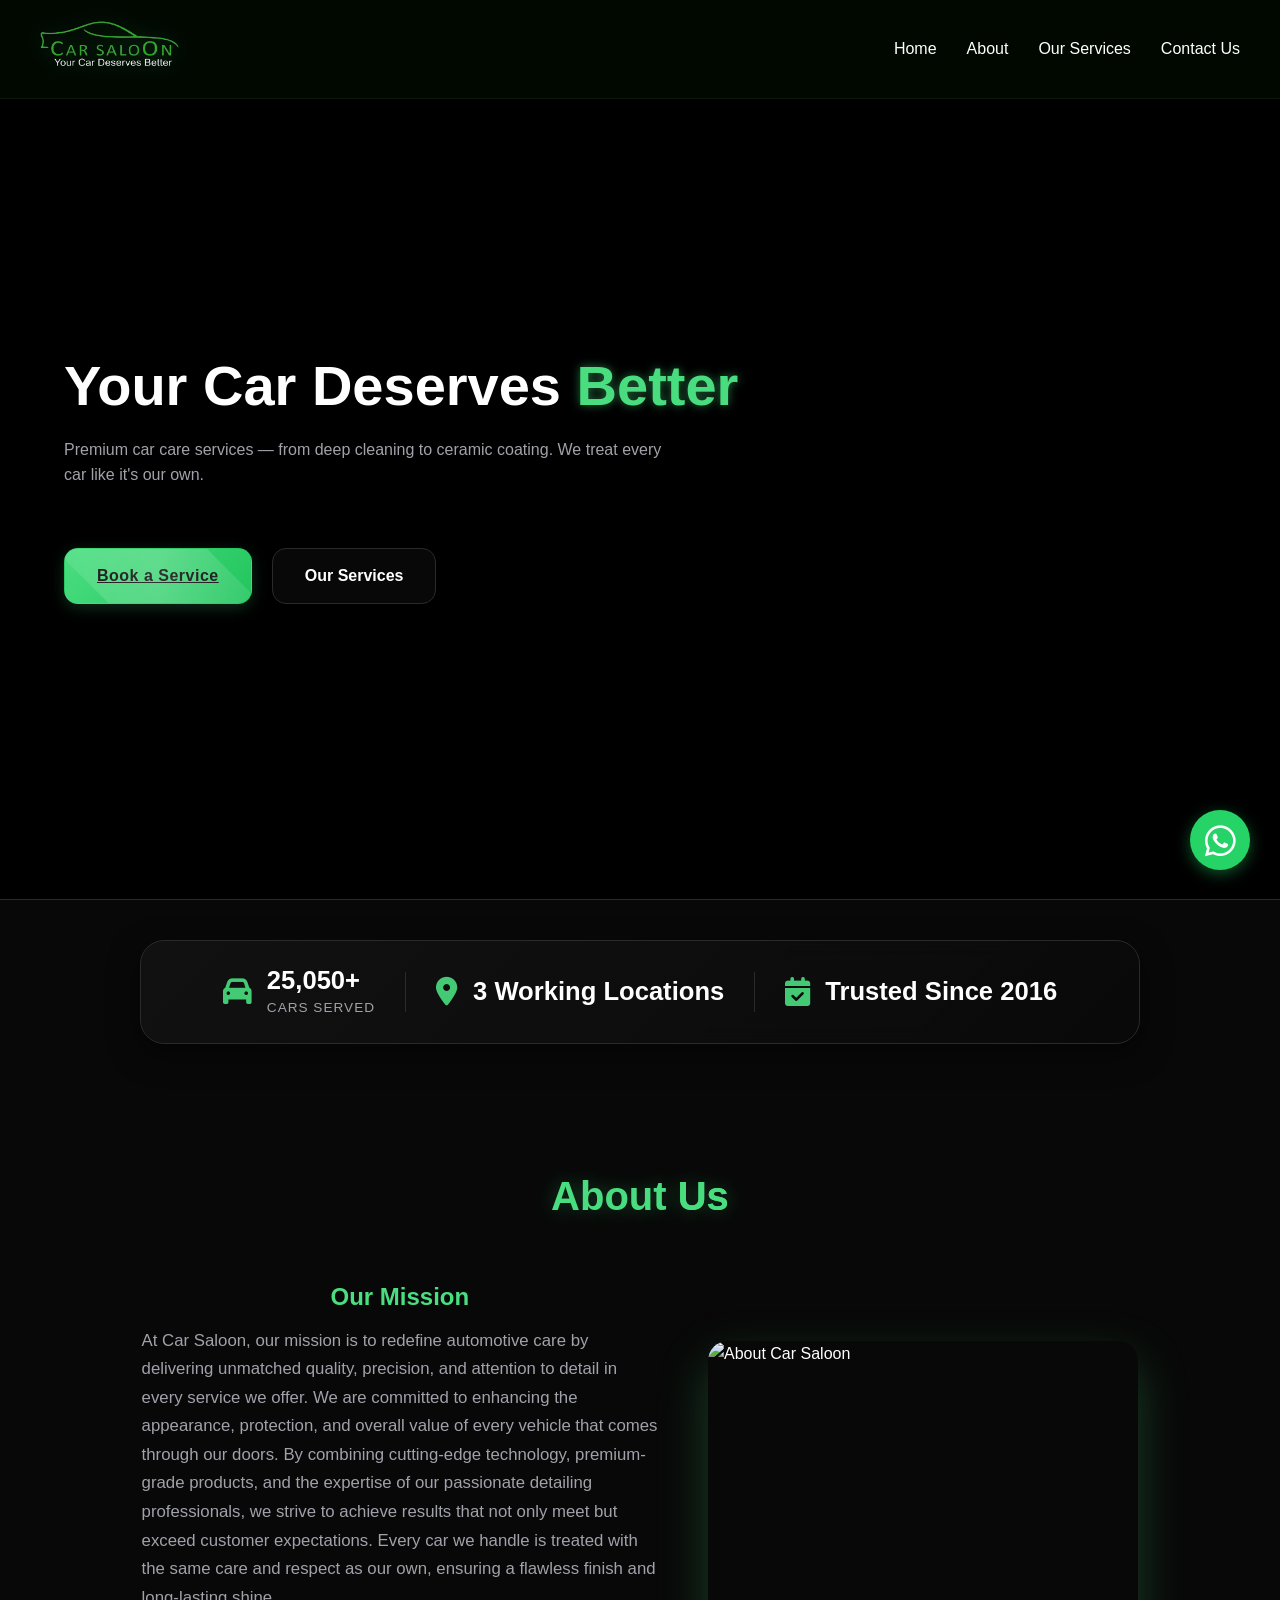
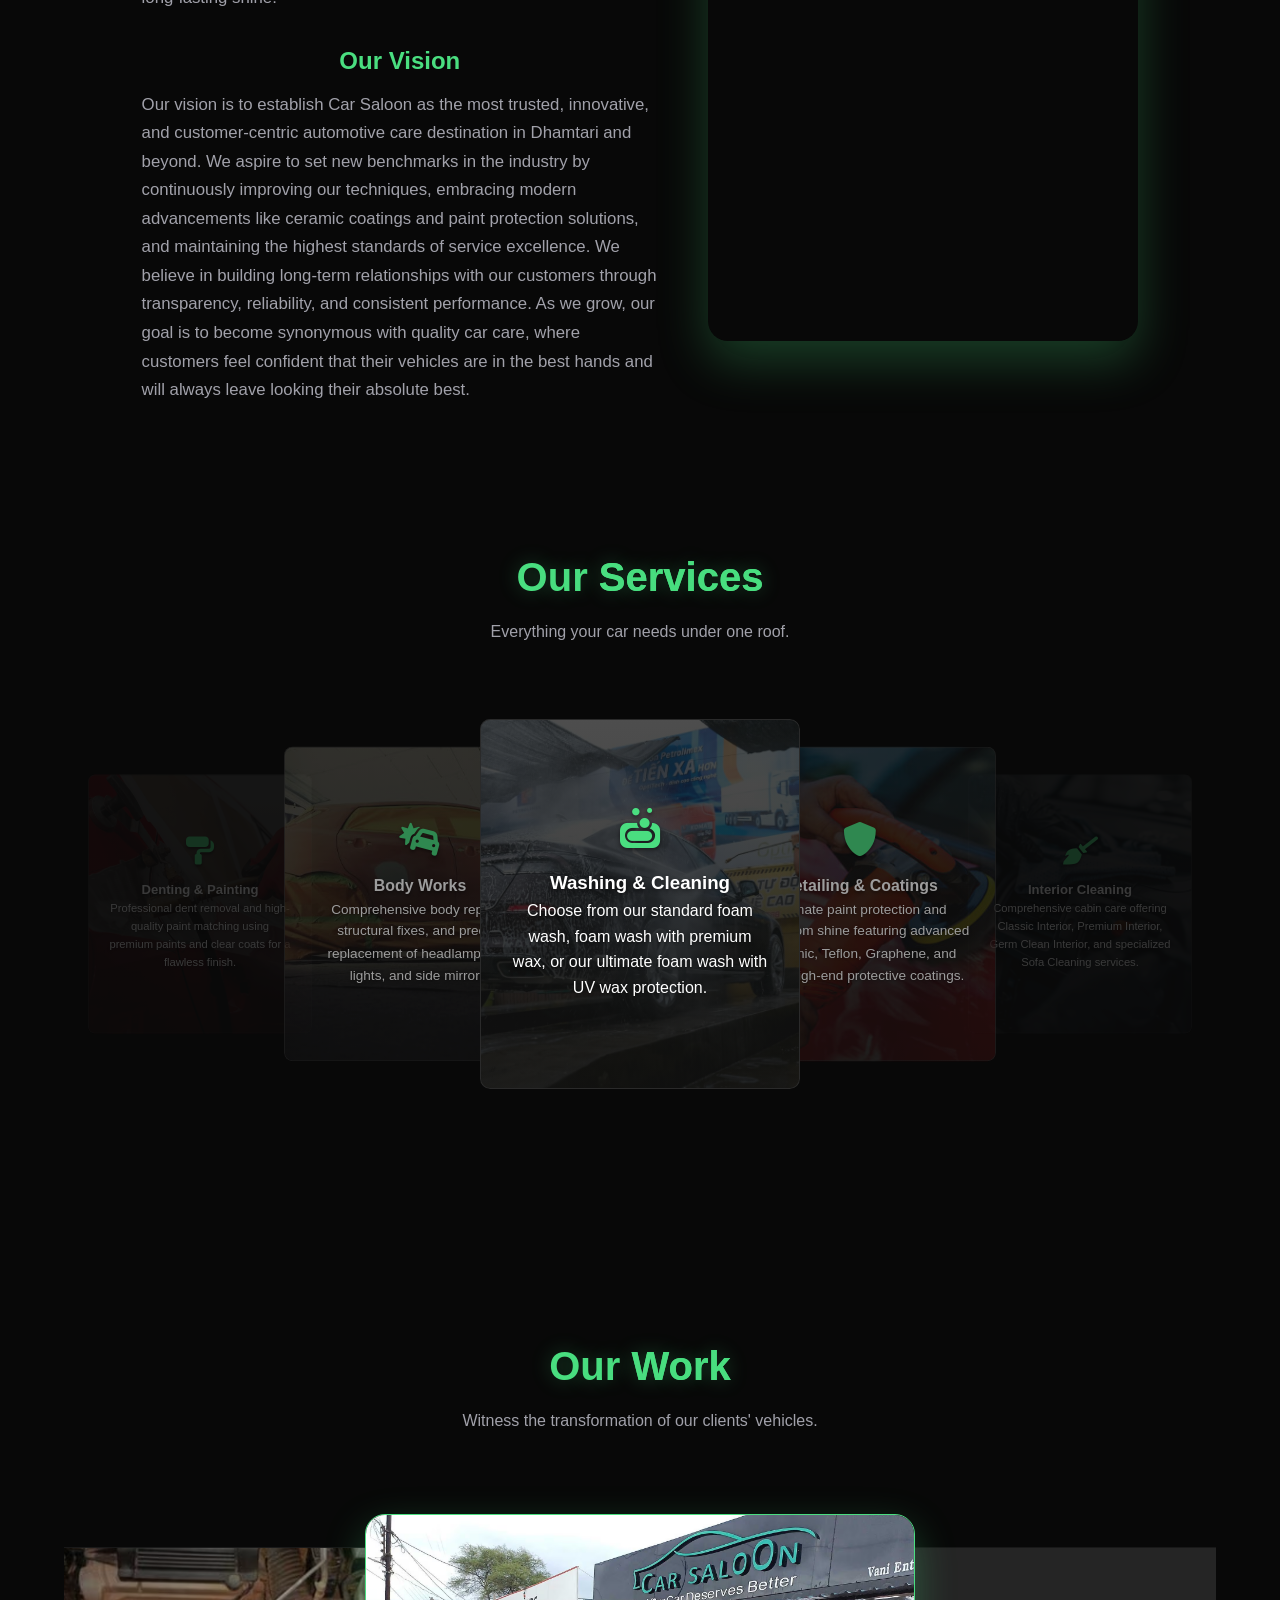
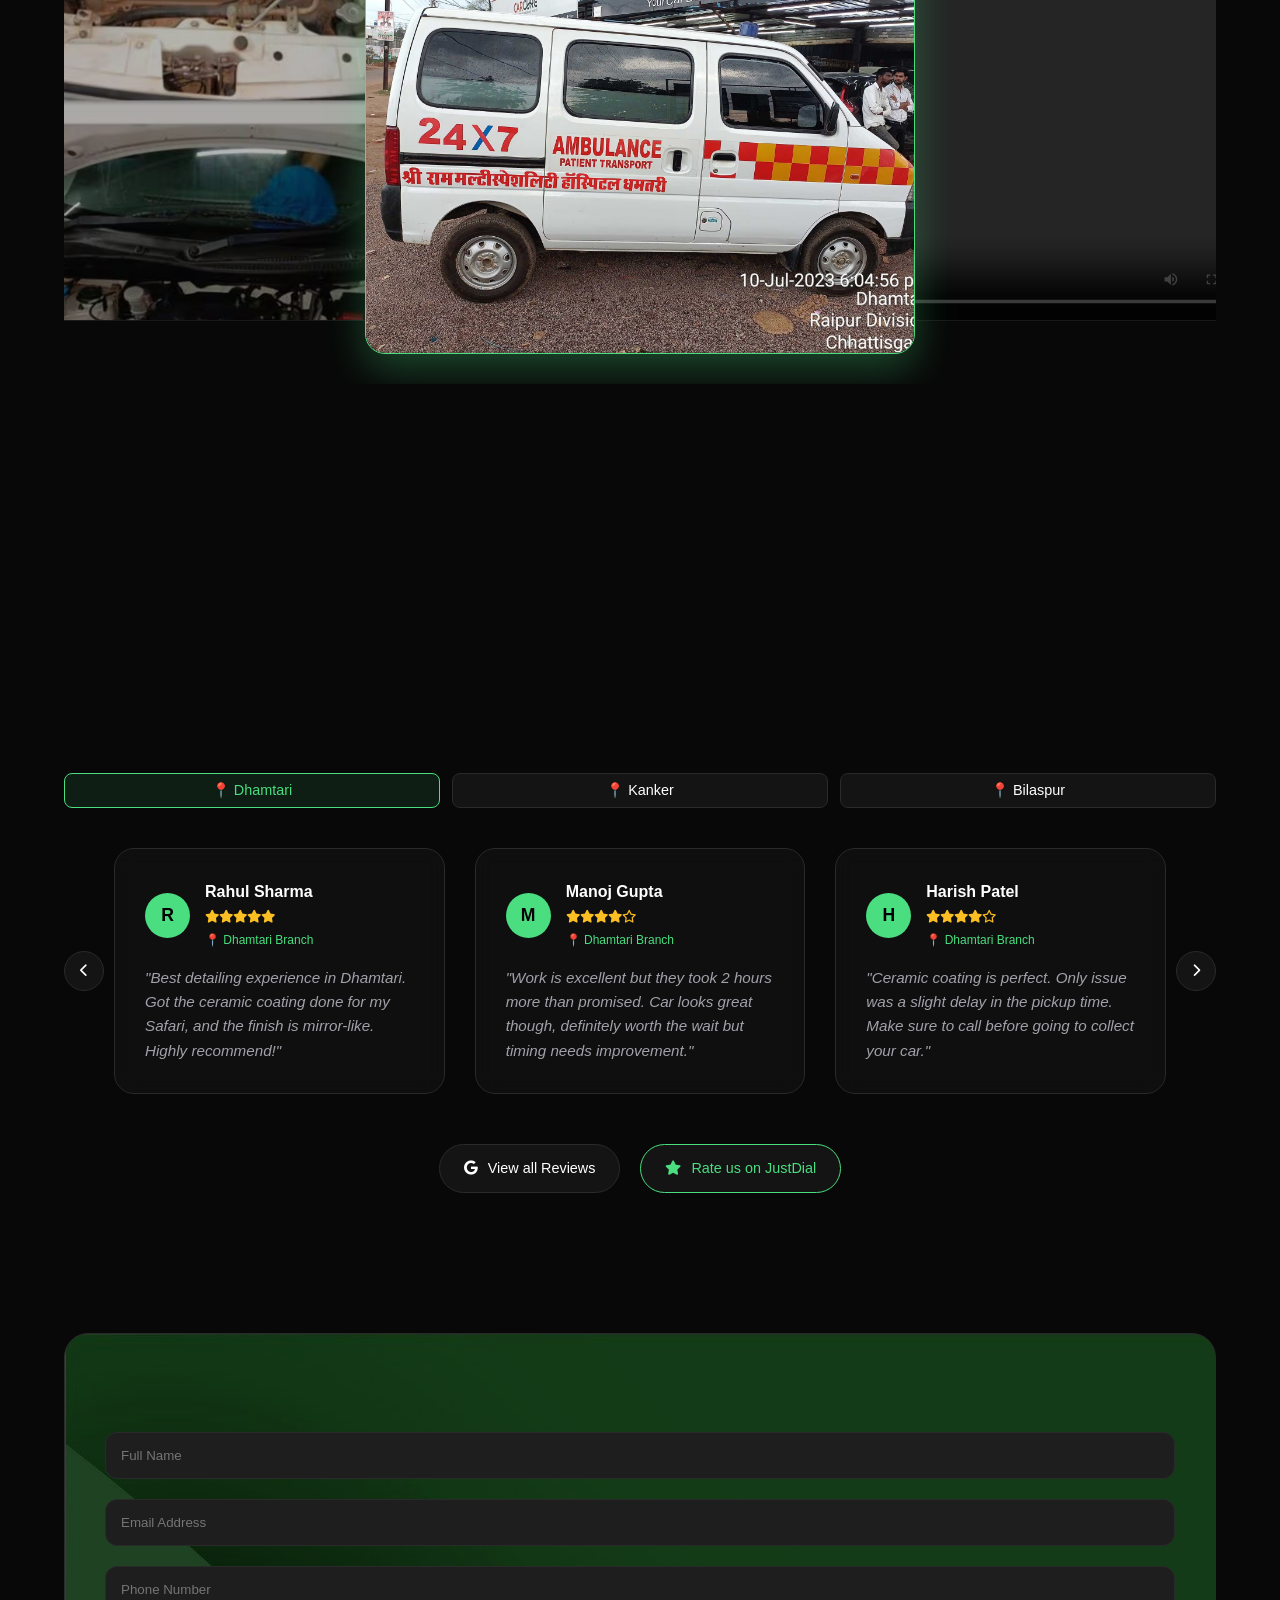
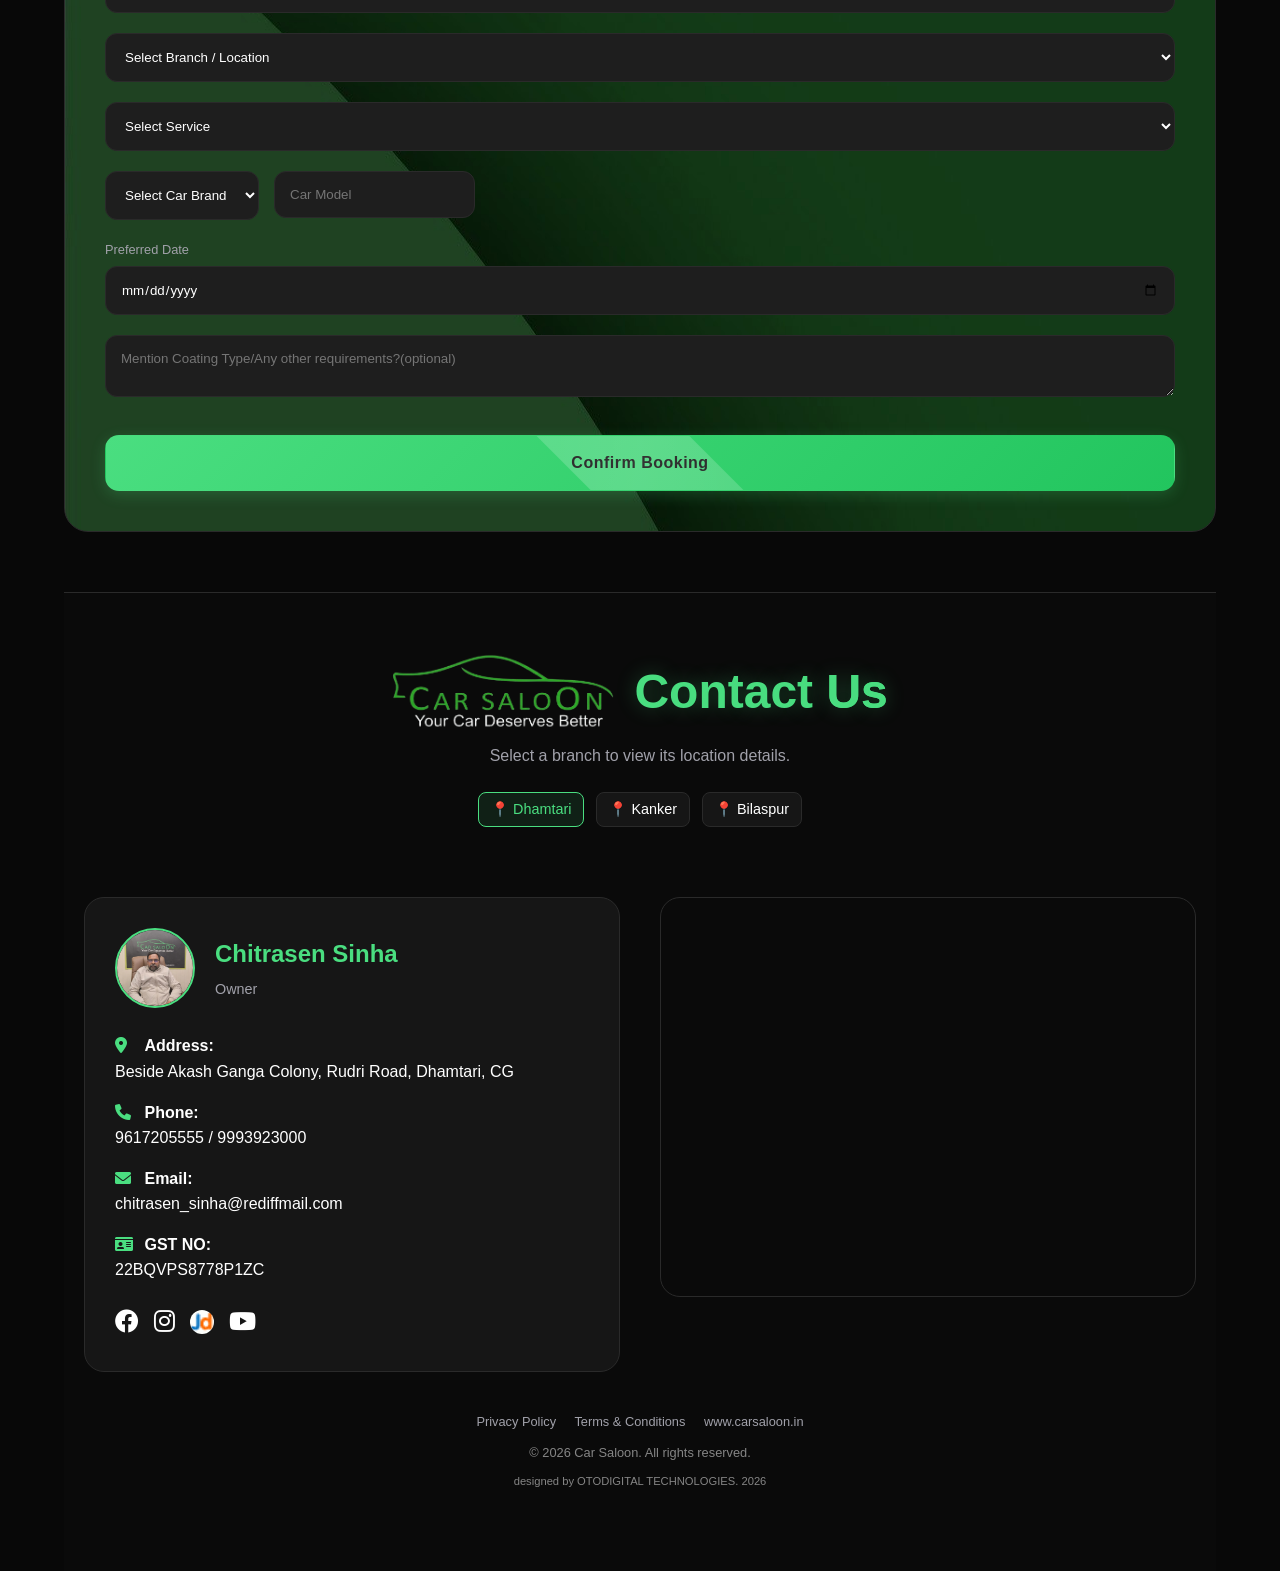
==== commit d6002c1d: "fix: update Bilaspur contact number + remove trademark symbol" ====
--- a/index.html
+++ b/index.html
@@ -1015,8 +1015,7 @@
             </p>
             <p class="copyright" style="text-align: center; color: rgba(255, 255, 255, 0.5); padding-bottom: 20px;">
                 &copy; 2026 Car Saloon. All rights reserved.<br>
-                <span style="font-size: 0.7rem; margin-top: 10px; display: block;">designed by OTODIGITAL TECHNOLOGIES.
-                    &trade; 2026</span>
+                <span style="font-size: 0.7rem; margin-top: 10px; display: block;">designed by OTODIGITAL TECHNOLOGIES. 2026</span>
             </p>
         </footer>
     </div>
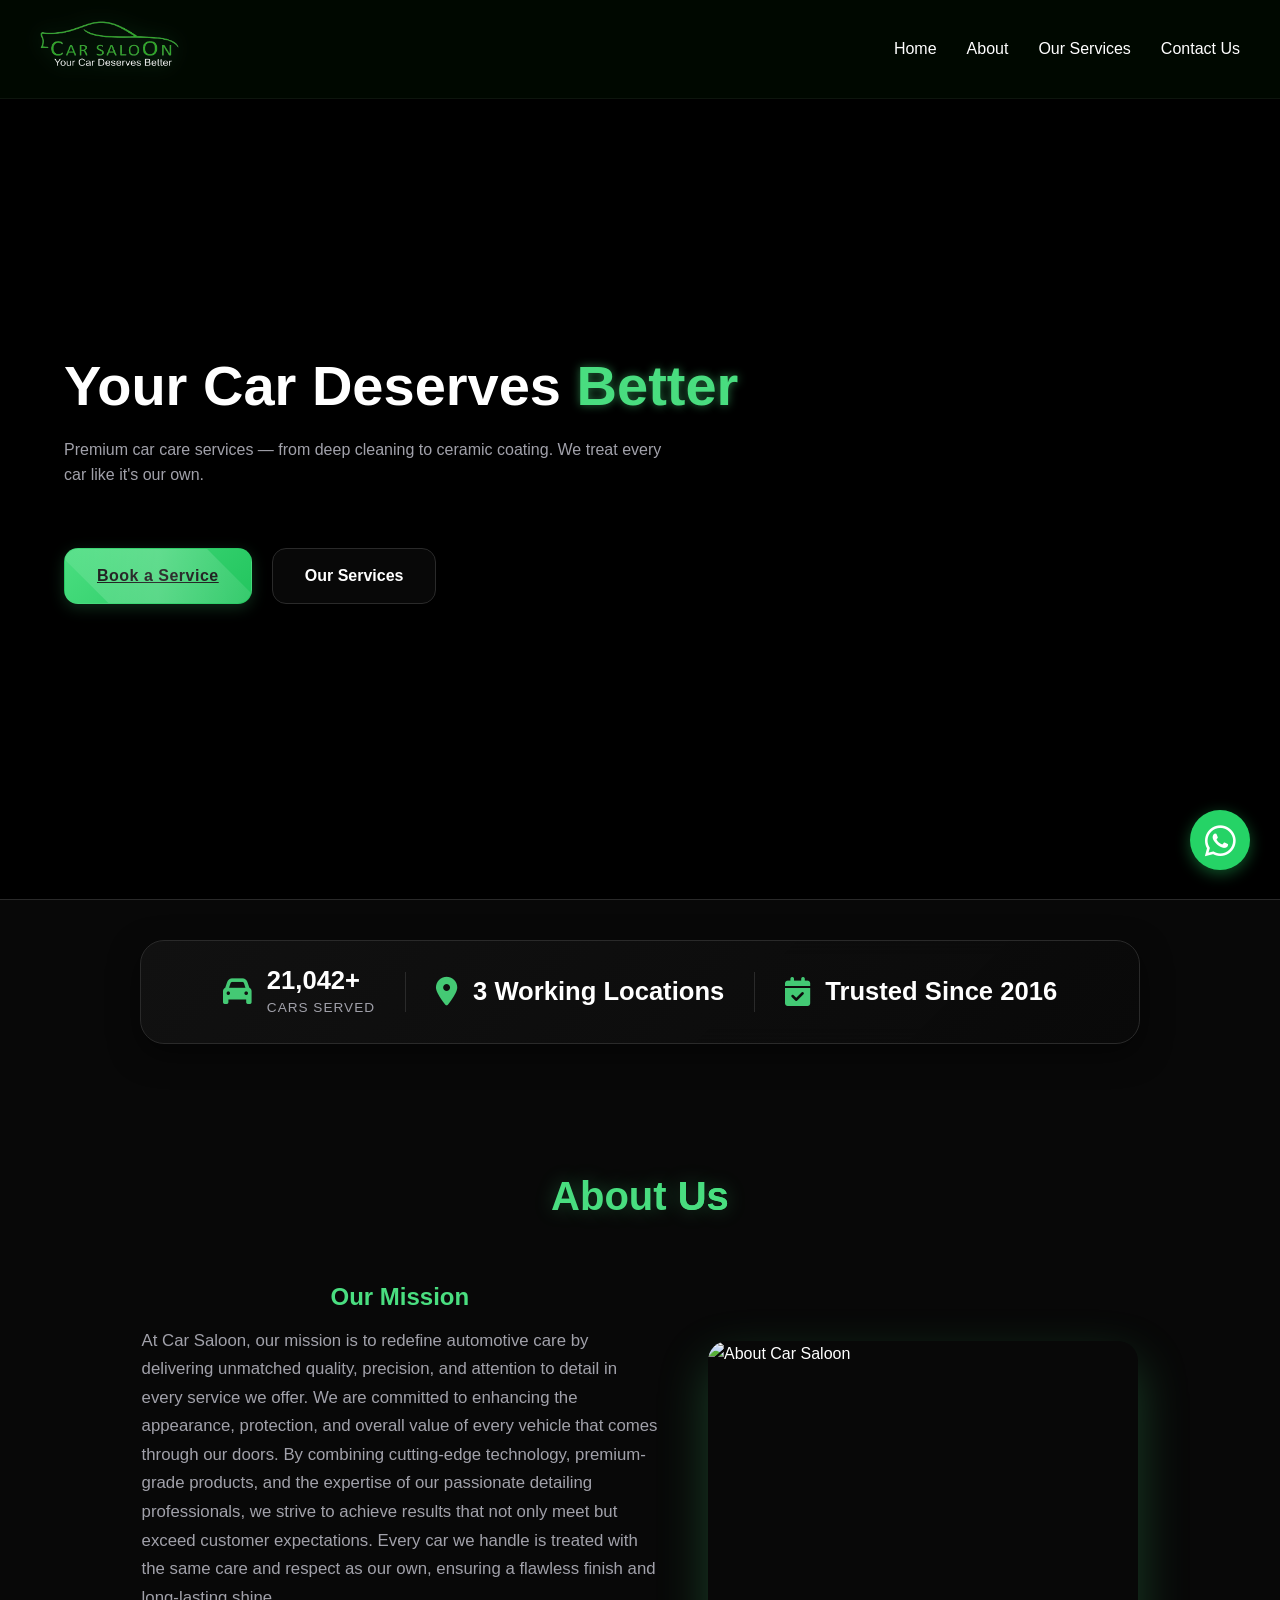
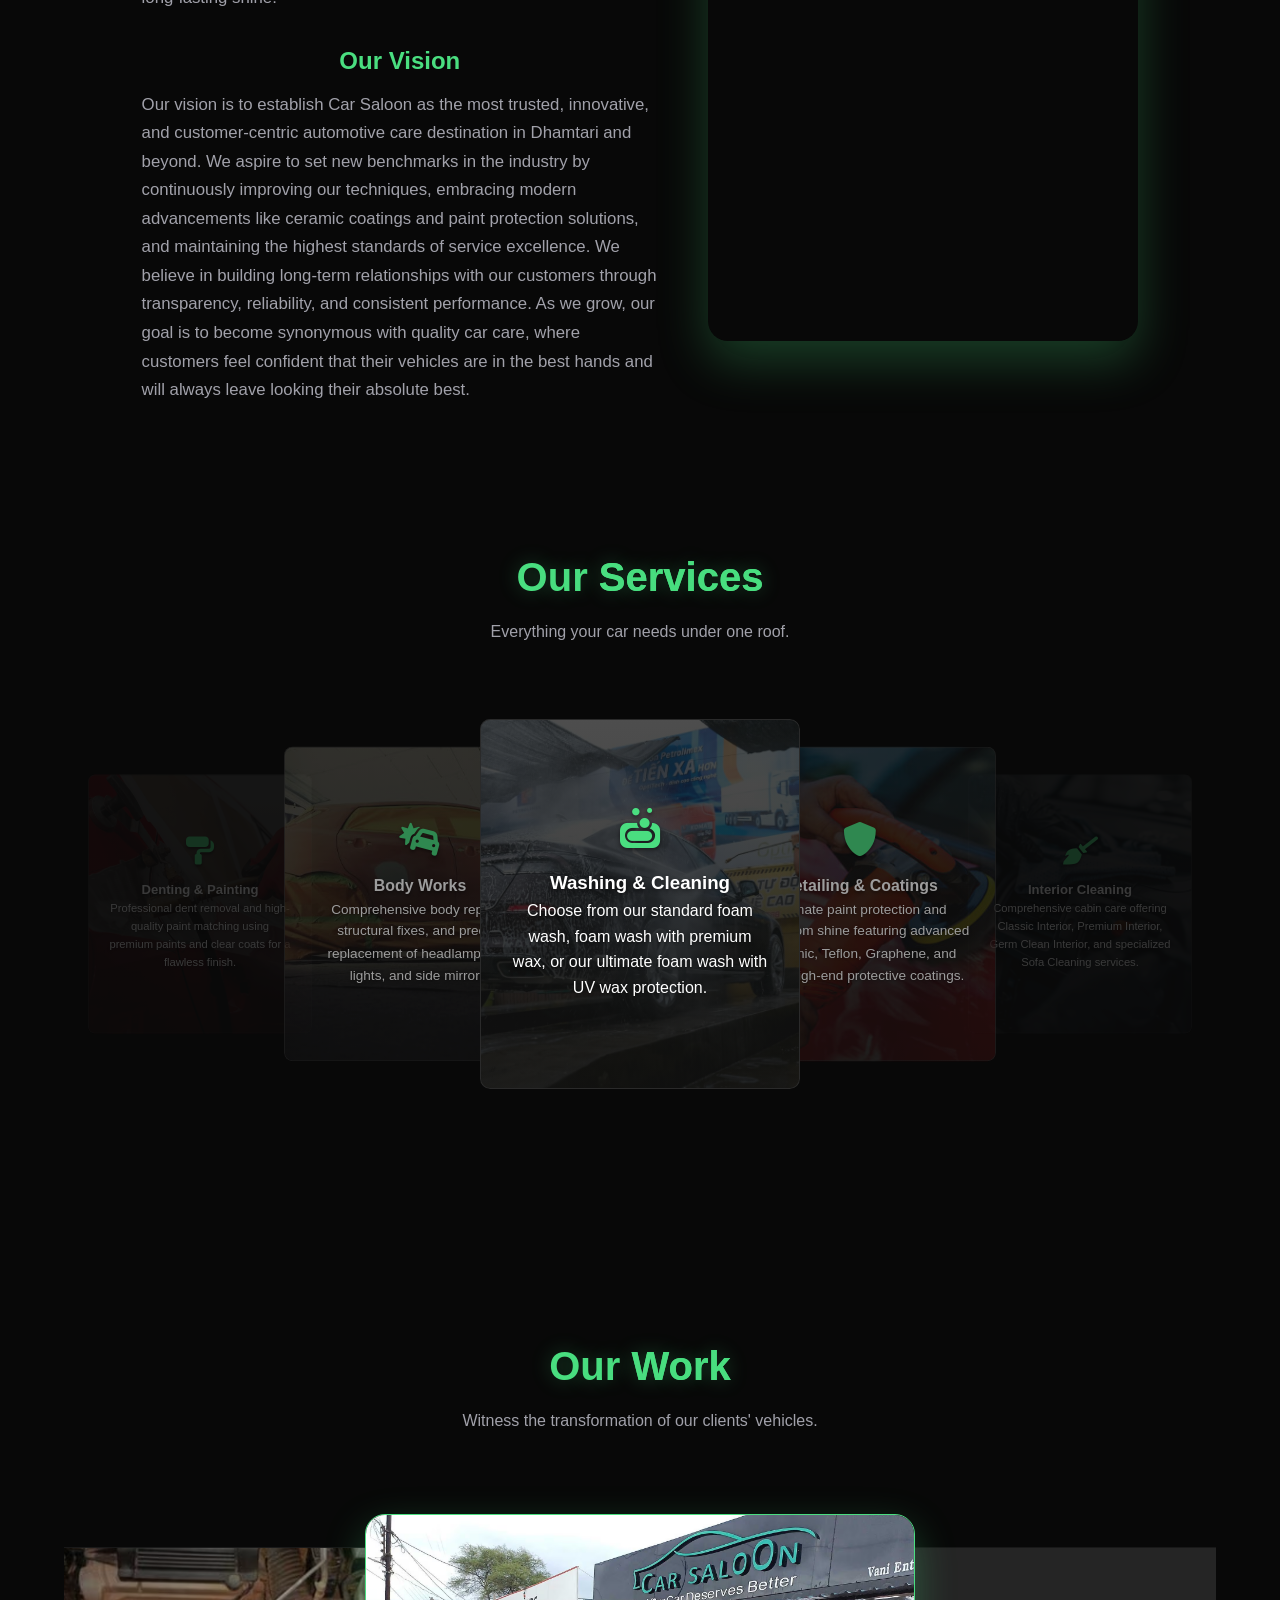
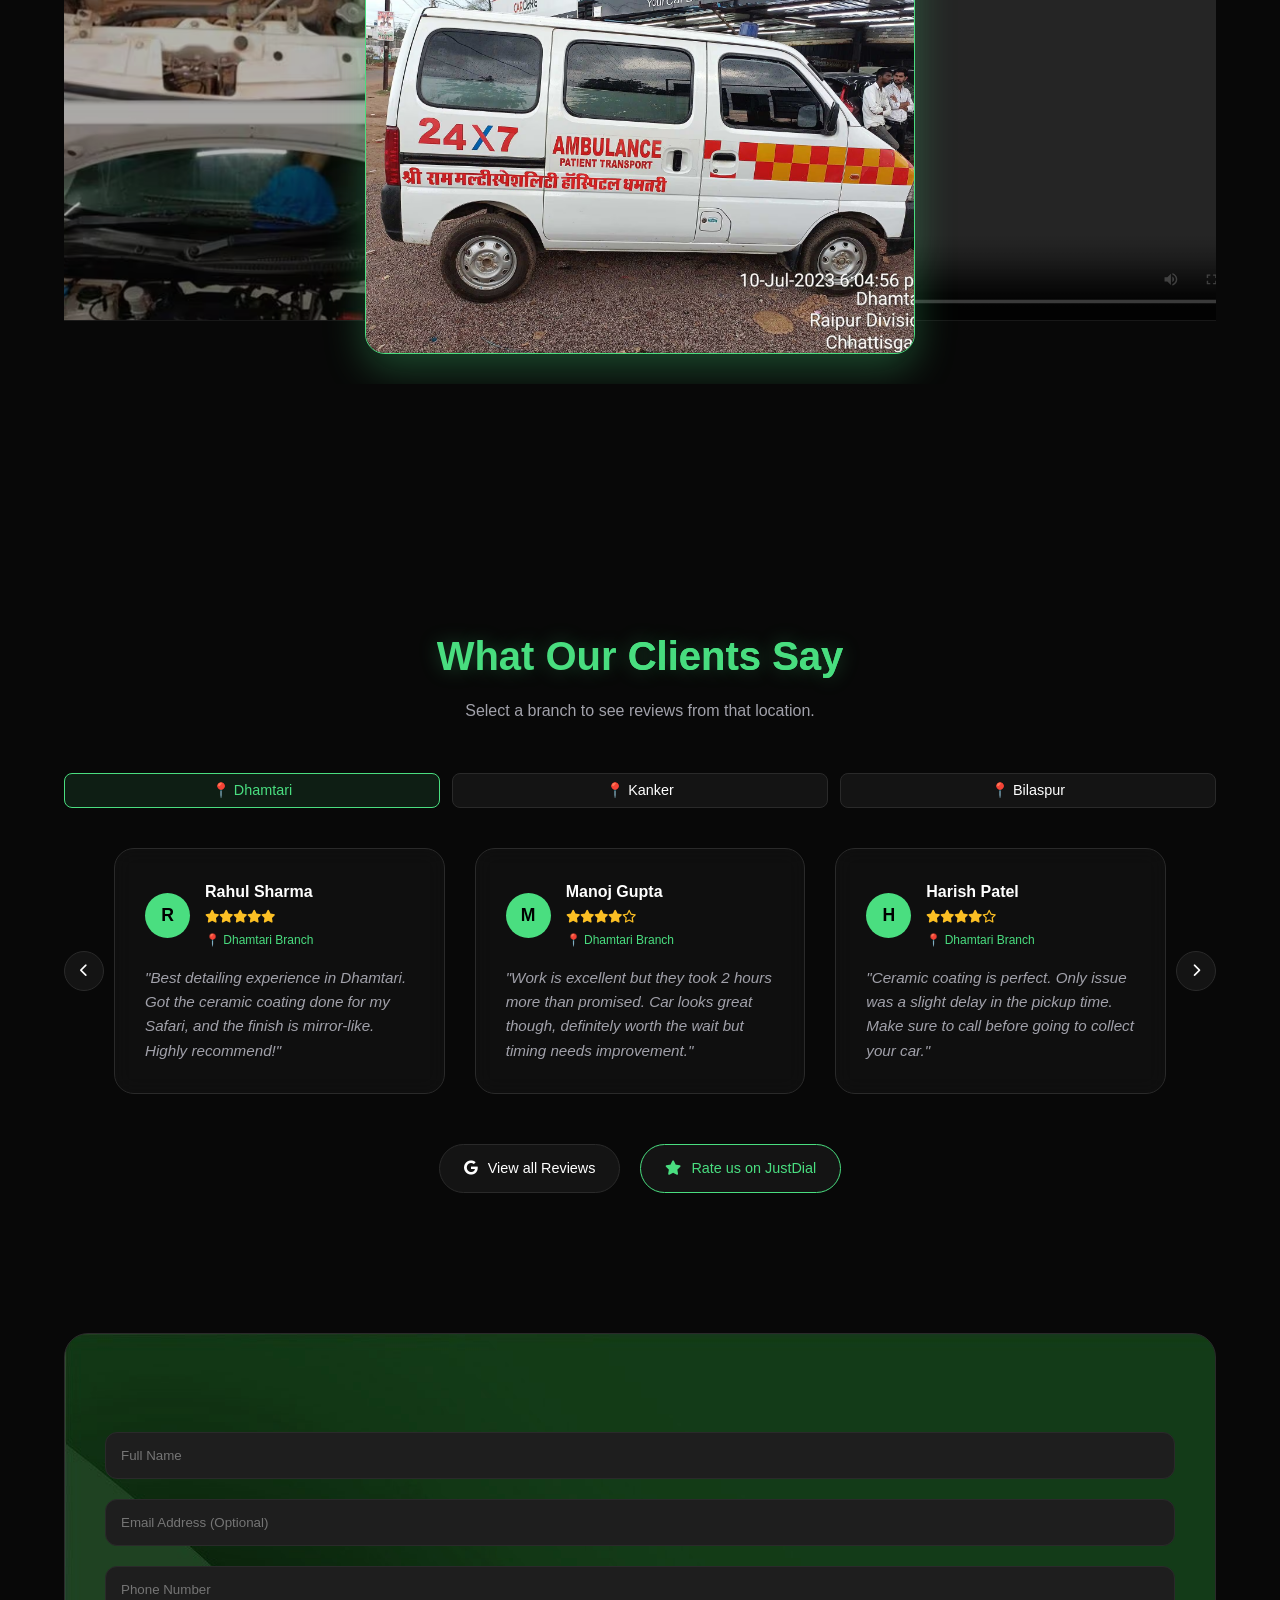
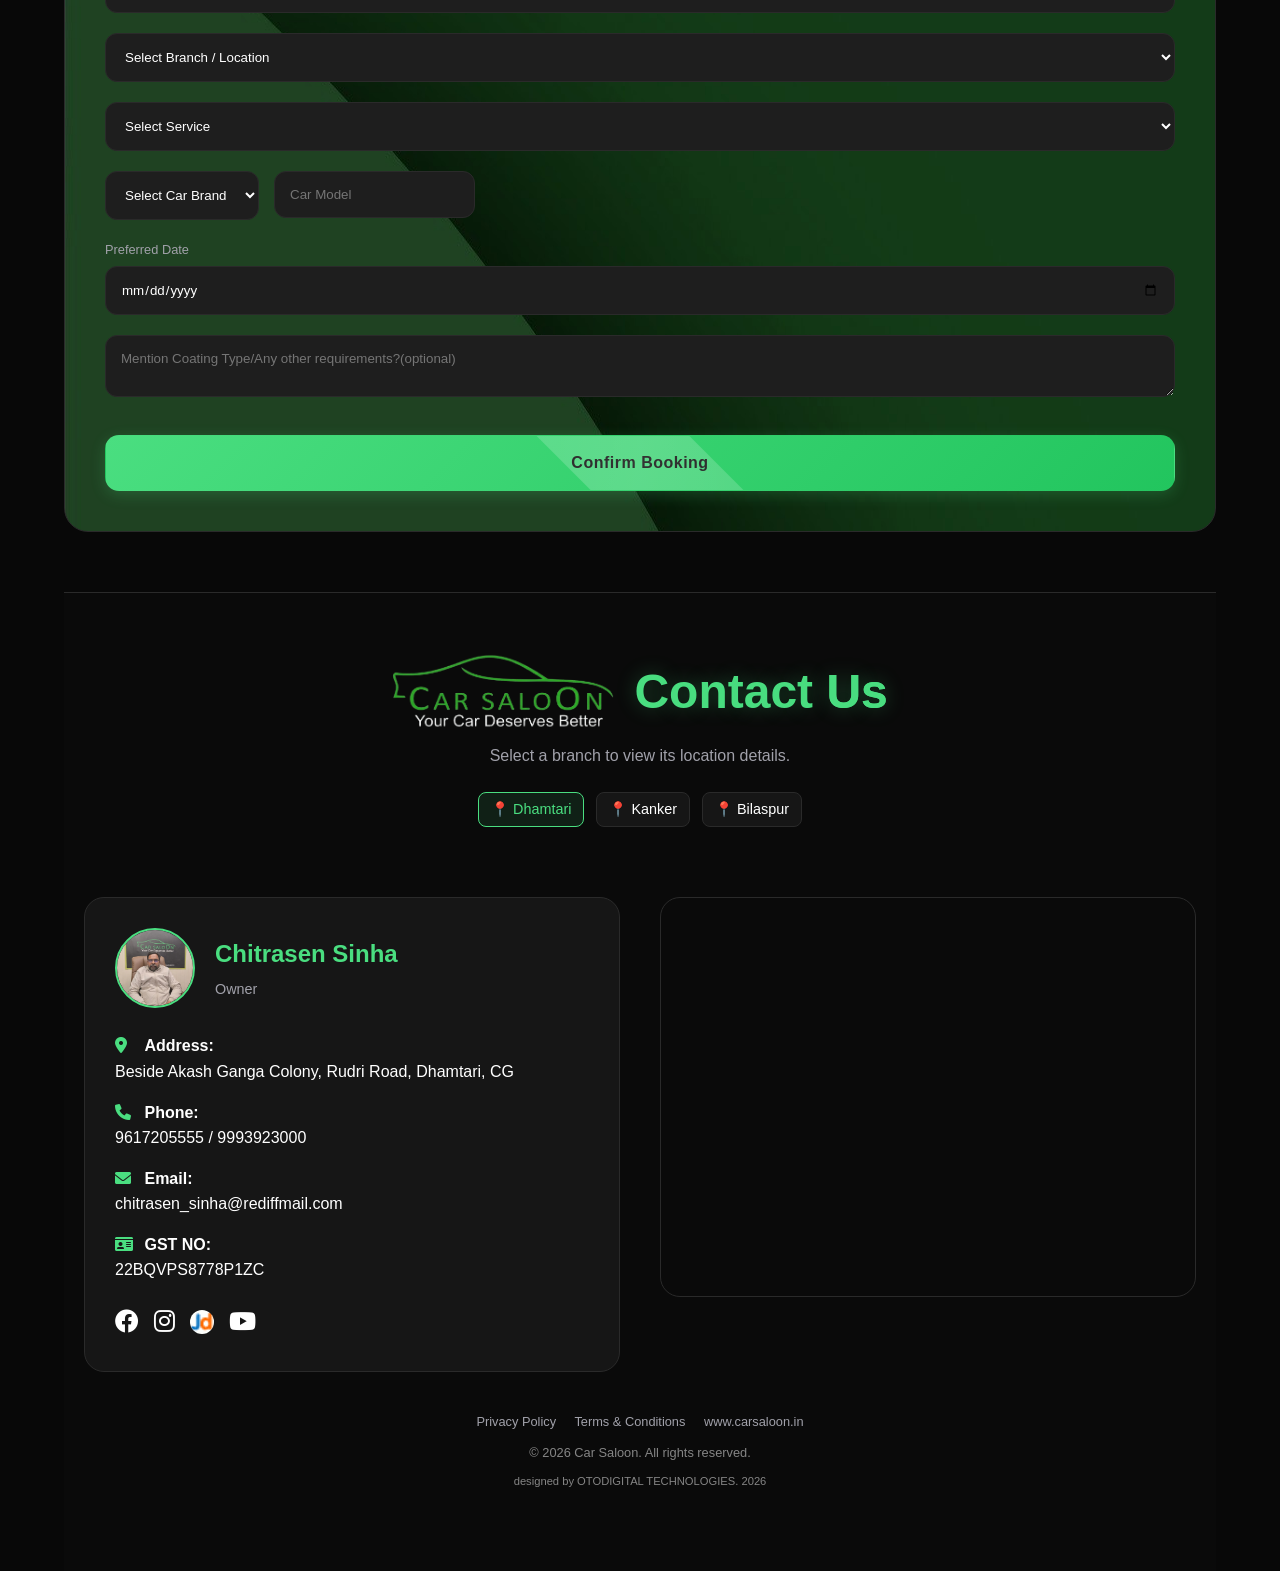
==== commit b044b135: "Make email field optional in booking form" ====
--- a/index.html
+++ b/index.html
@@ -815,7 +815,7 @@
             </h2>
             <form id="car-service-form">
                 <div class="form-group"><input type="text" name="user_name" placeholder="Full Name" required></div>
-                <div class="form-group"><input type="email" name="user_email" placeholder="Email Address" required>
+                <div class="form-group"><input type="email" name="user_email" placeholder="Email Address (Optional)">
                 </div>
                 <div class="form-group"><input type="tel" name="user_phone" placeholder="Phone Number" required></div>
 
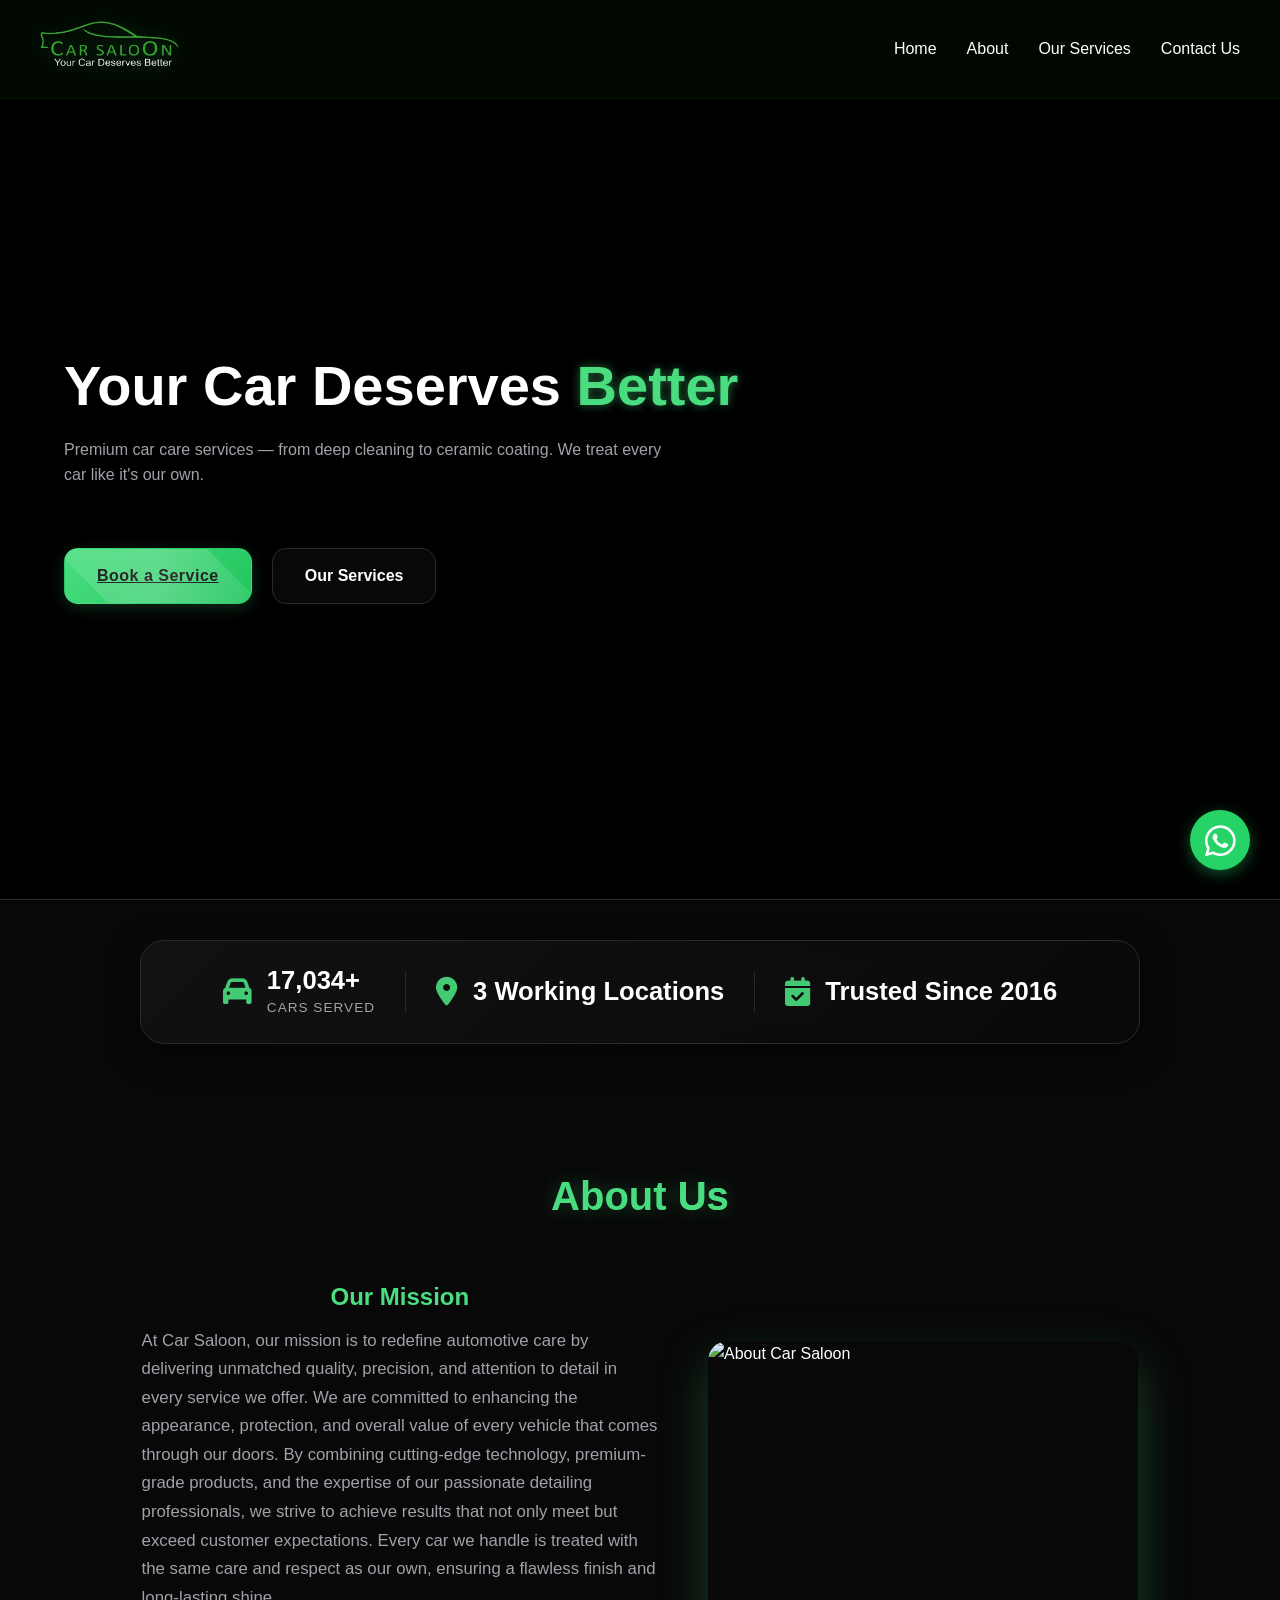
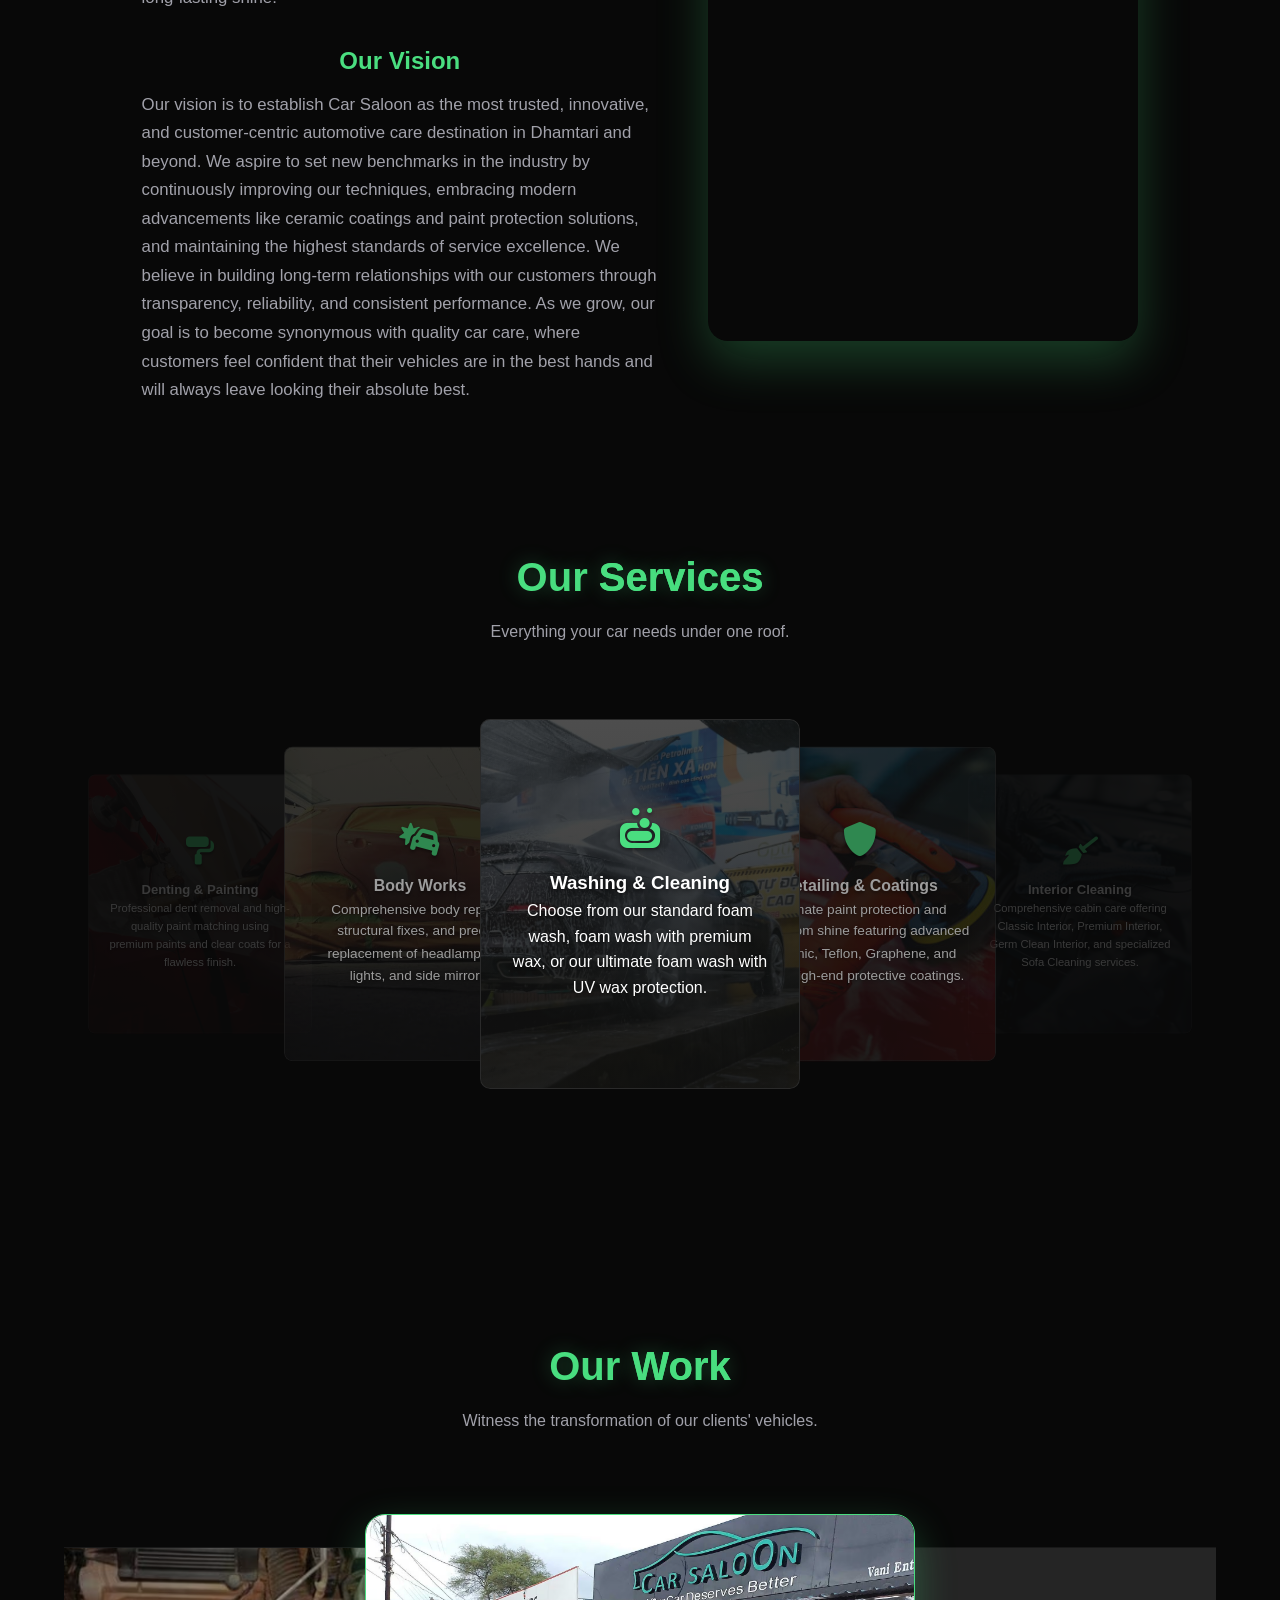
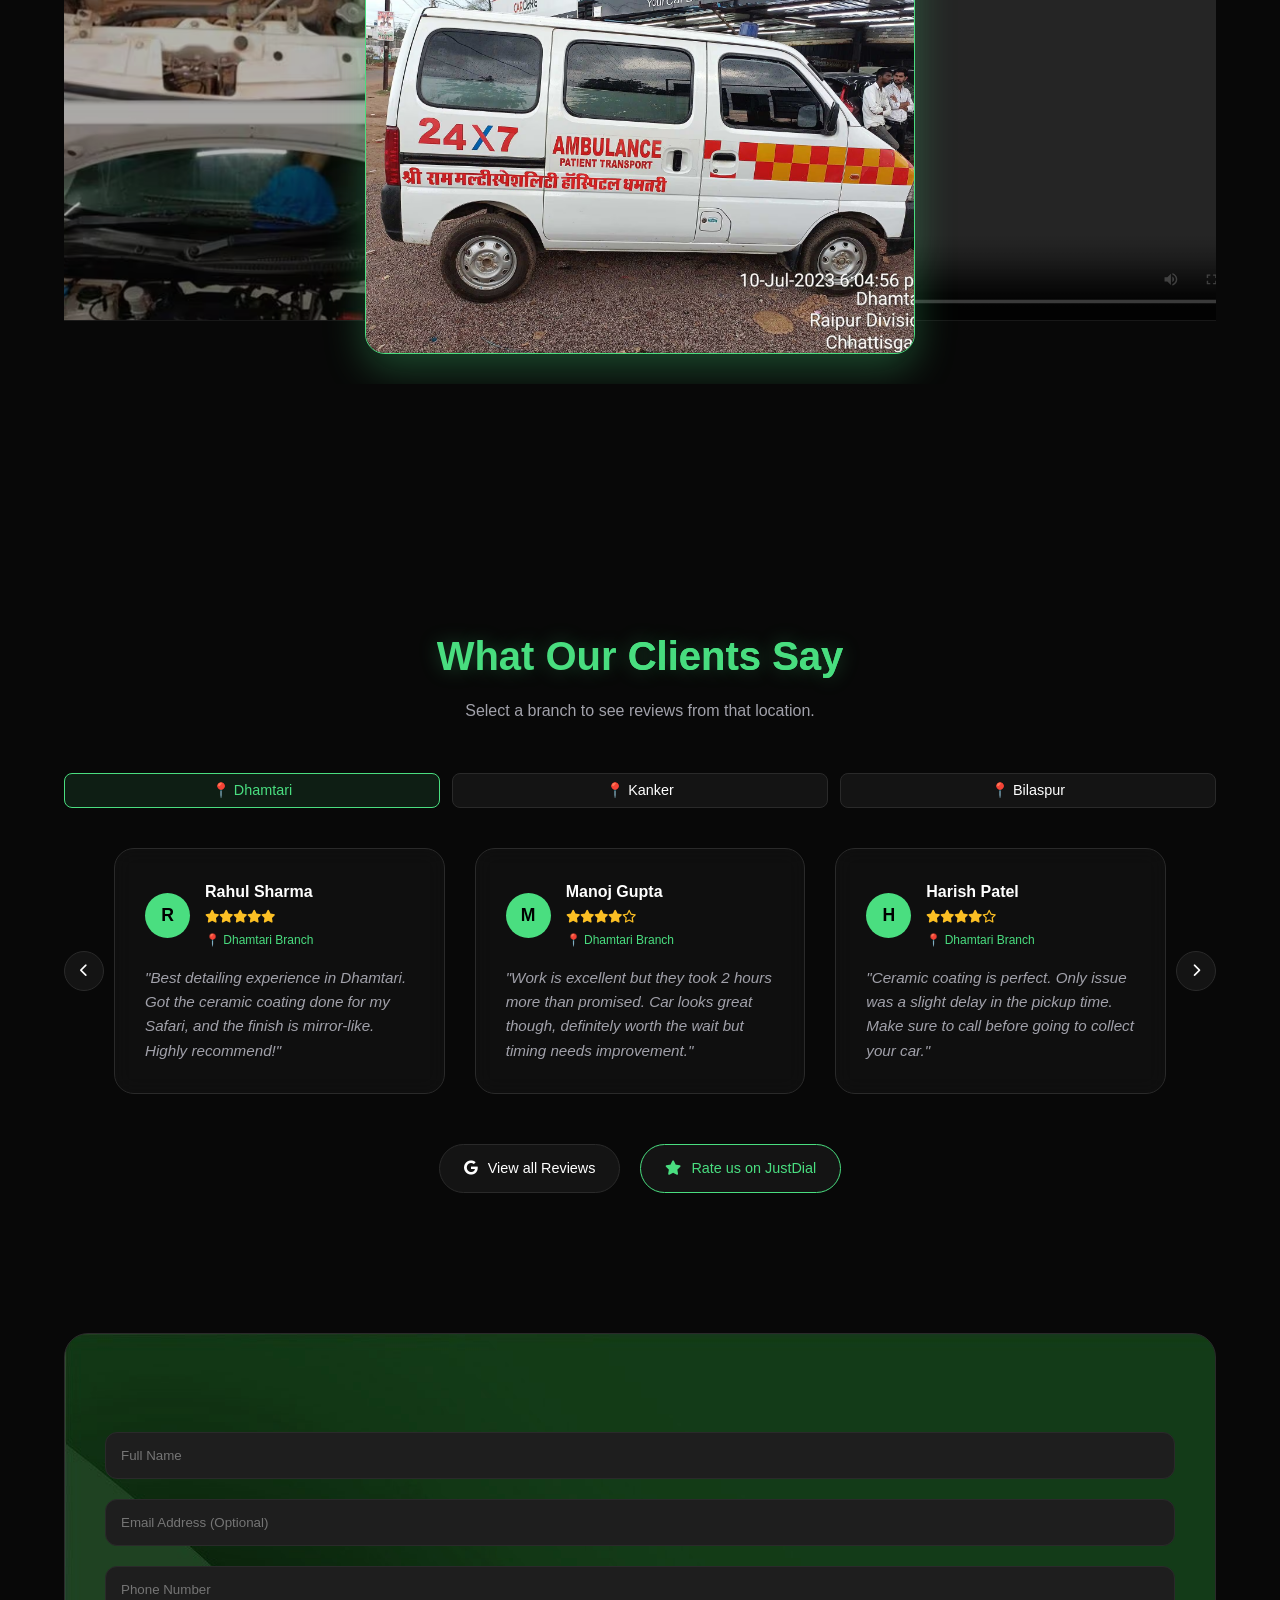
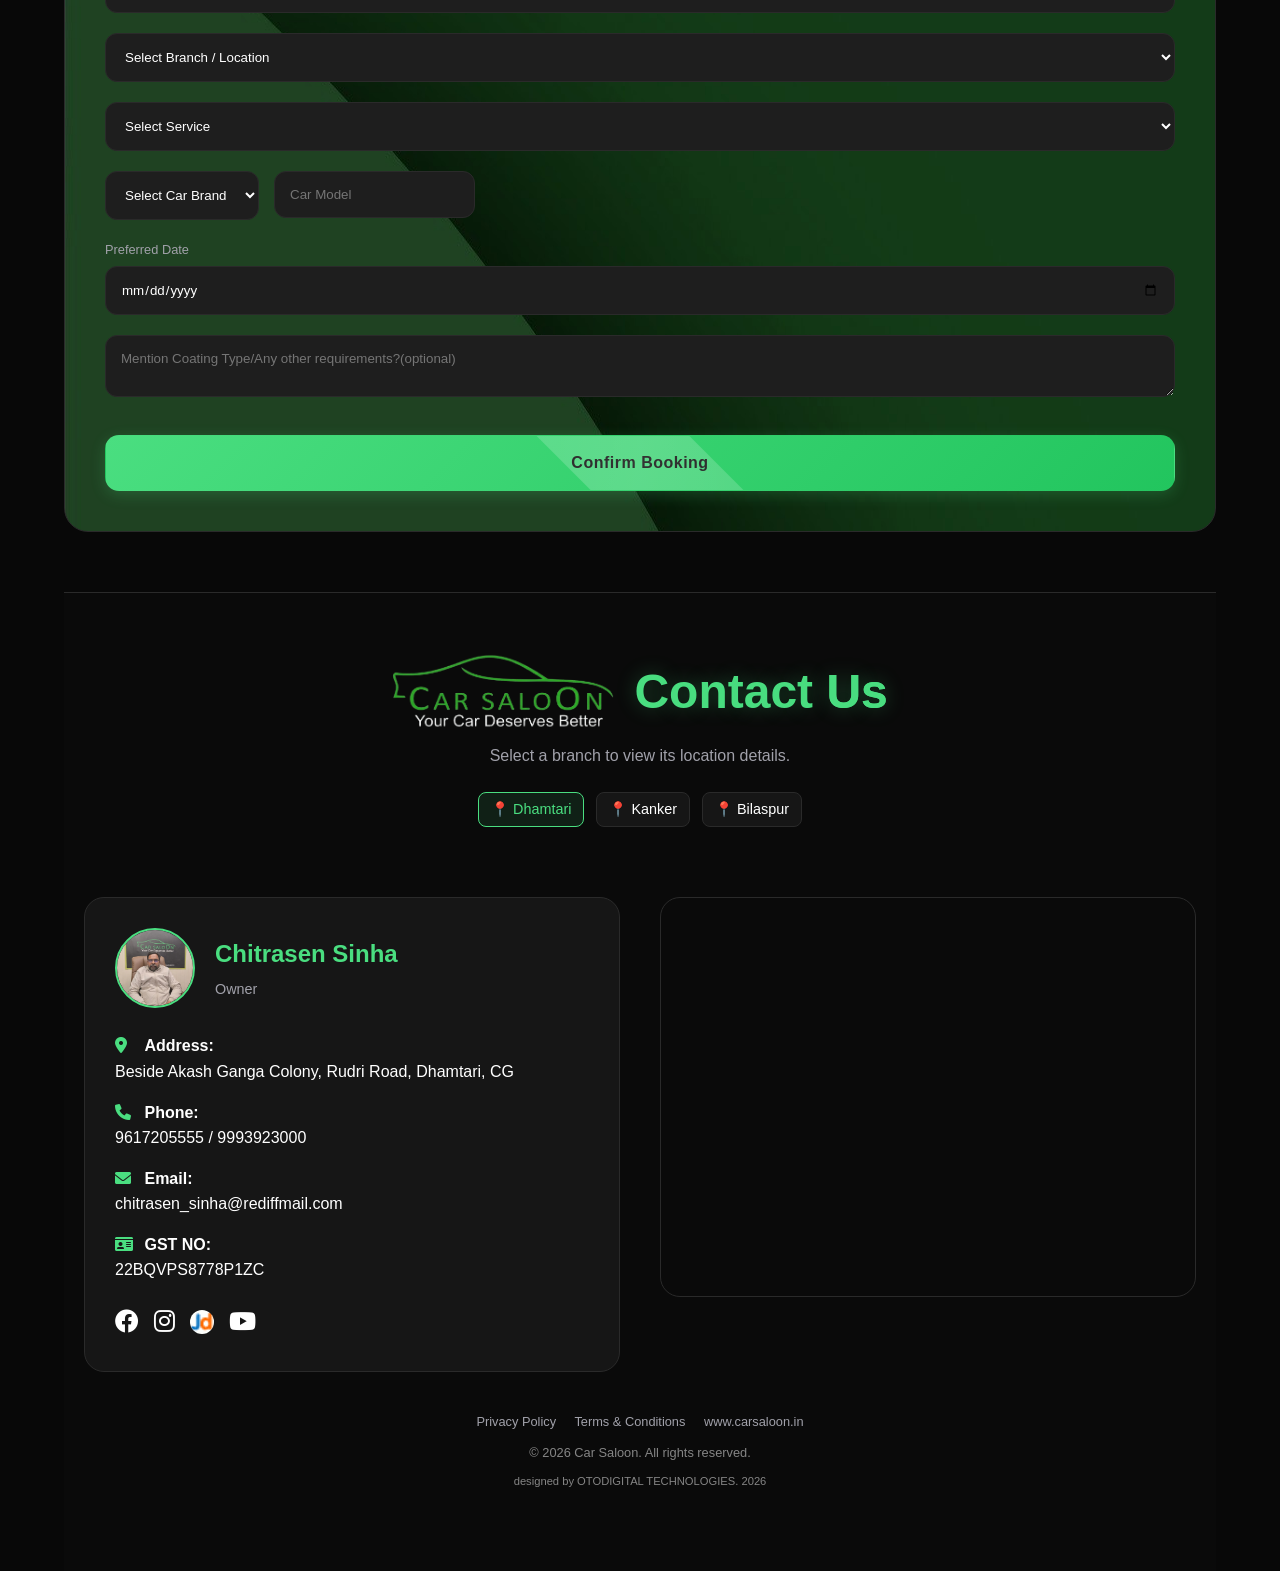
==== commit 1925c3a2: "Finished website: favicon, perf optimizations, Google Form branch fix, README" ====
--- a/index.html
+++ b/index.html
@@ -4,16 +4,33 @@
 <head>
     <meta charset="UTF-8">
     <meta name="viewport" content="width=device-width, initial-scale=1.0">
+    <meta name="description" content="Car Saloon - Premium car care services in Dhamtari, Kanker & Bilaspur. Ceramic coating, detailing, washing, denting & painting. Trusted since 2016.">
+    <meta name="theme-color" content="#4ade80">
     <title>Car Saloon | Premium Car Care</title>
-    <link rel="stylesheet" href="https://cdnjs.cloudflare.com/ajax/libs/font-awesome/6.0.0/css/all.min.css">
+
+    <!-- Favicon -->
+    <link rel="icon" type="image/png" href="assets/images/logo-removebg-preview.png">
+    <link rel="apple-touch-icon" href="assets/images/logo-removebg-preview.png">
+
+    <!-- Preconnect to external domains for faster resource loading -->
+    <link rel="preconnect" href="https://cdnjs.cloudflare.com">
+    <link rel="preconnect" href="https://cdn.jsdelivr.net">
+    <link rel="preconnect" href="https://fonts.googleapis.com">
+    <link rel="dns-prefetch" href="https://www.google.com">
+
+    <!-- Critical CSS first -->
     <link rel="stylesheet" href="style.css">
 
-    <script type="text/javascript" src="https://cdn.jsdelivr.net/npm/@emailjs/browser@3/dist/email.min.js"></script>
-    <script type="text/javascript">
-        (function () {
-            // ↓ REPLACE with your EmailJS Public Key from emailjs.com → Account → API Keys
-            emailjs.init("HPLPNv_6cgo-yyP7F");
-        })();
+    <!-- Font Awesome deferred to not block render -->
+    <link rel="stylesheet" href="https://cdnjs.cloudflare.com/ajax/libs/font-awesome/6.0.0/css/all.min.css" media="print" onload="this.media='all'">
+    <noscript><link rel="stylesheet" href="https://cdnjs.cloudflare.com/ajax/libs/font-awesome/6.0.0/css/all.min.css"></noscript>
+
+    <!-- EmailJS loaded asynchronously -->
+    <script type="text/javascript" src="https://cdn.jsdelivr.net/npm/@emailjs/browser@3/dist/email.min.js" defer></script>
+    <script type="text/javascript" defer>
+        document.addEventListener('DOMContentLoaded', function () {
+            if (typeof emailjs !== 'undefined') emailjs.init("HPLPNv_6cgo-yyP7F");
+        });
     </script>
 </head>
 
@@ -113,7 +130,7 @@
                 </div>
             </div>
             <div style="flex: 1; min-width: 350px; display: flex; justify-content: center;">
-                <img src="assets/background.gif" alt="About Car Saloon"
+                <img src="assets/background.gif" alt="About Car Saloon" loading="lazy"
                     style="width: 100%; height: 600px; border-radius: 20px; box-shadow: 0 20px 50px rgba(74, 222, 128, 0.25); object-fit: cover;">
             </div>
         </div>
@@ -182,7 +199,7 @@
 
                 <div class="work-card" onclick="centerWorkCard(this)"><img
                         src="assets/images/car-saloon-dhamtari-ho-dhamtari-car-washing-services-sp2x1o6aof.jpg"
-                        alt="Car Detail 1"></div>
+                        alt="Car Detail 1" loading="lazy"></div>
                 <div class="work-card" onclick="centerWorkCard(this)">
                     <video controls playsinline preload="metadata"
                         style="width: 100%; height: 100%; object-fit: contain; background: #000;">
@@ -1040,7 +1057,7 @@
         <i class="fab fa-whatsapp"></i>
     </a>
 
-    <script src="script.js"></script>
+    <script src="script.js" defer></script>
 </body>
 
 </html>
